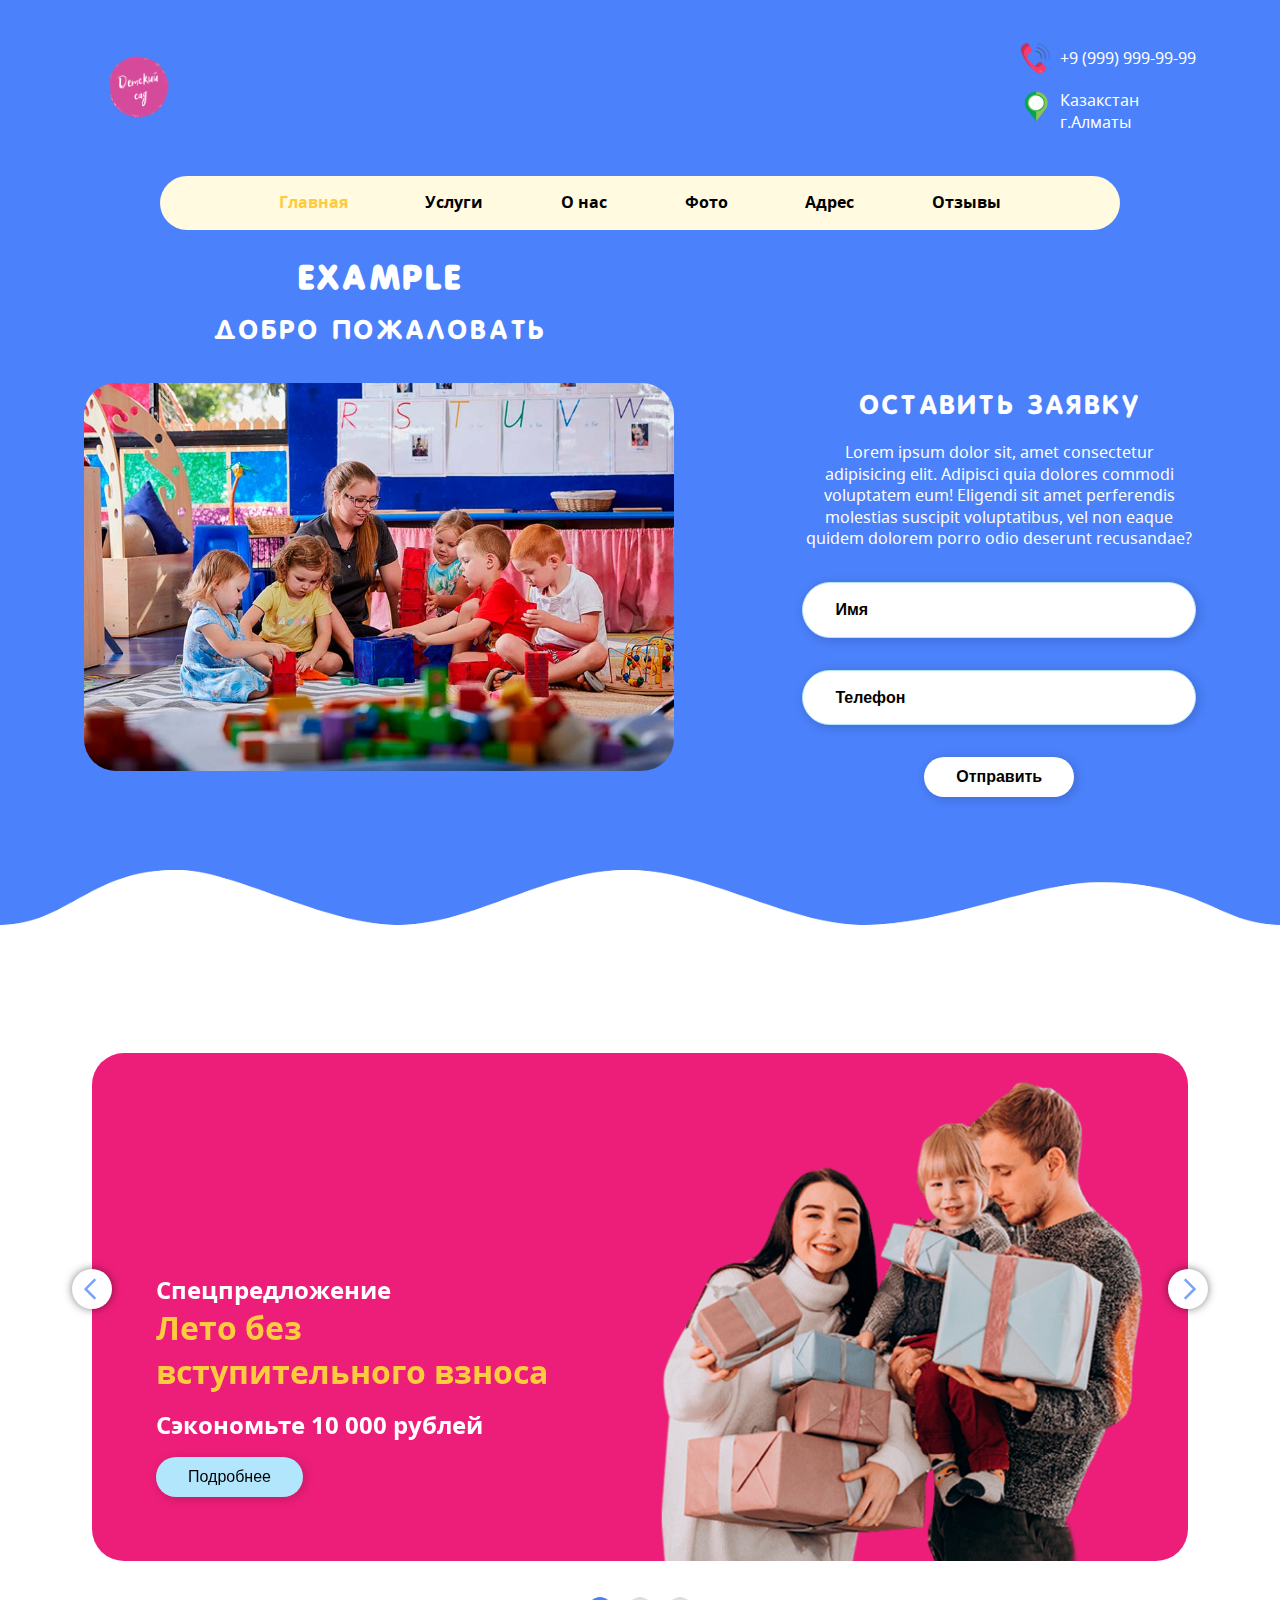
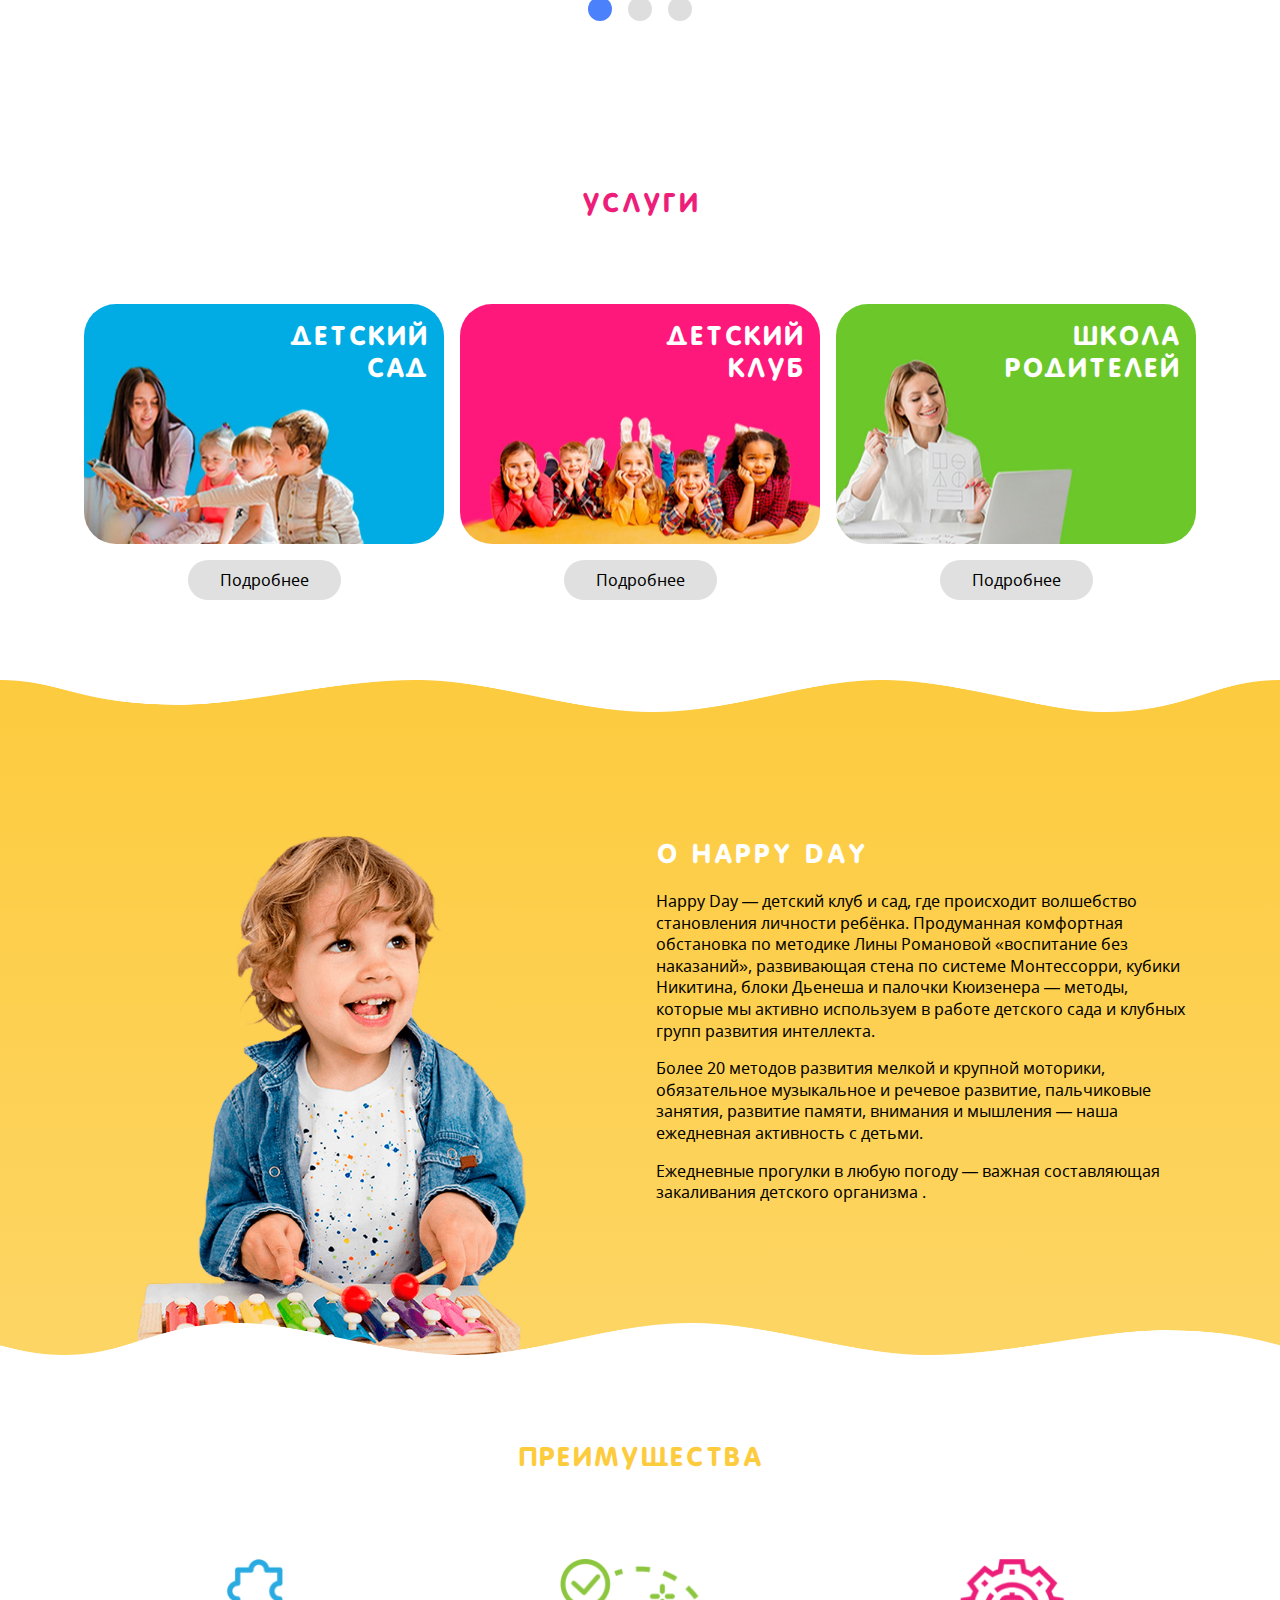
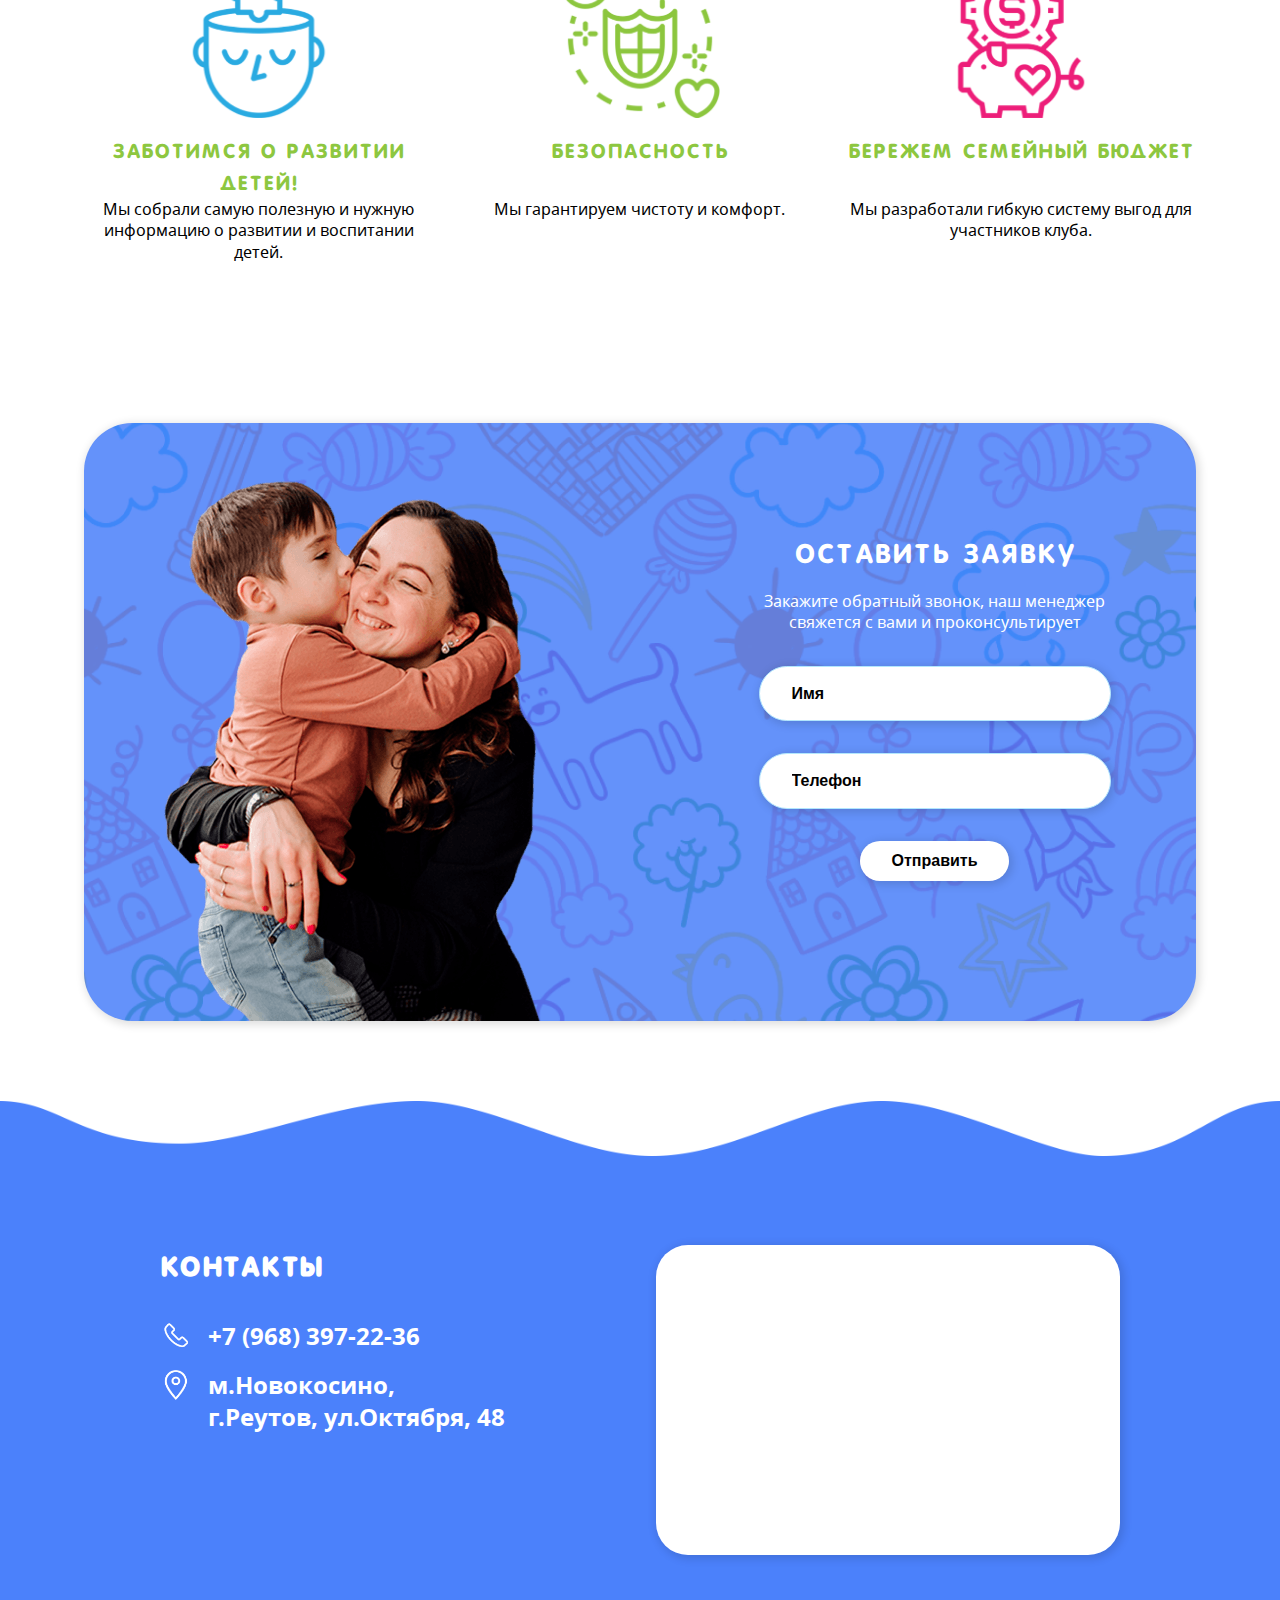
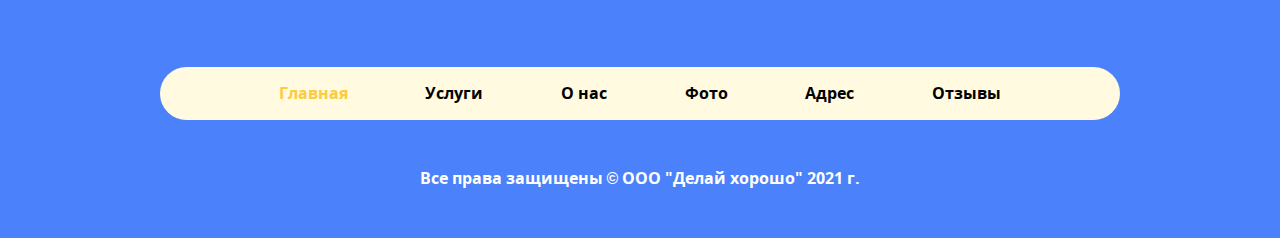
==== index.htm @ 751fcb7a "initial files for kindergarten" ====
﻿<!DOCTYPE html>
<html>

<head>
	<meta charset="UTF-8">
	<link rel="icon" href="favicon.png.html" type="x-image/icon">
	<link rel="shortcut icon" href="favicon.png.html" type="image/icon" sizes="32x32">

	<title>Главная — Happy Day</title>
	<meta name="description" content="Умный детский сад">
	<meta name="keywords"
		content="детский сад, частный сад, частный детский сад, детский сад реутово, детский сад новокосино, ясли, развивающие занятия">
	<meta name="viewport" content="width=device-width, initial-scale=1, maximum-scale=1">

	<meta property="og:title" content="Главная — Happy Day">
	<meta property="og:description" content="Умный детский сад">
	<!-- <meta property="og:image" content="https://detsadhappyday.ru"/> -->
	<meta property="og:type" content="website">
	<meta property="og:url" content="https://detsadhappyday.ru/">

	<!-- Подключение стилей и скриптов -->
	<link rel="preload" as="script" href="resources/js/jquery-3.2.1.min.js">
	<link rel="preload" as="script" href="resources/js/jquery.viewportchecker.js?ver=1.0.0">
	<link rel="preload" as="script" href="resources/js/jquery.maskedinput.min.js?ver=1.0.0">
	<link rel="preload" as="script" href="resources/js/slick.min.js?ver=1.0.0">
	<link rel="preload" as="script" href="resources/js/base.js?ver=1.0.0">
	<link rel="preload" href="resources/fonts/noto/notosans.woff2" as="font" type="font/woff2" crossorigin="">
	<link rel="preload" href="resources/fonts/noto/notosansitalic.woff2" as="font" type="font/woff2" crossorigin="">
	<link rel="preload" href="resources/fonts/noto/notosansbold.woff2" as="font" type="font/woff2" crossorigin="">
	<link rel="preload" href="resources/fonts/noto/notosansbolditalic.woff2" as="font" type="font/woff2" crossorigin="">
	<link rel="preload" href="resources/fonts/webfonts/fa-solid-900.woff2" as="font" type="font/woff2" crossorigin="">
	<link rel="preload" href="resources/fonts/webfonts/fa-brands-400.woff2" as="font" type="font/woff2" crossorigin="">
	<link rel="preload" href="resources/fonts/webfonts/fa-regular-400.woff2" as="font" type="font/woff2" crossorigin="">
	<link href="resources/css/all-defaults.min.css?ver=1.0.0" rel="stylesheet" type="text/css">
	<link href="templates/main/css/main.css?ver=1.0.0" rel="stylesheet" type="text/css">
	<link href="templates/main/css/media.css?ver=1.0.0" rel="stylesheet" type="text/css">
	<script type="text/javascript" src="resources/js/jquery-3.2.1.min.js"></script>
	<script type="text/javascript" src="resources/js/jquery.viewportchecker.js?ver=1.0.0"></script>
	<script type="text/javascript" src="resources/js/jquery.maskedinput.min.js?ver=1.0.0"></script>
	<script type="text/javascript" src="resources/js/slick.min.js?ver=1.0.0"></script>
	<script type="text/javascript" src="resources/js/base.js?ver=1.0.0"></script>
	<script type="text/javascript" src="templates/main/js/main.js?ver=1.0.0"></script>
	<script type="text/javascript" src="/engine/functions.php"></script>
	<!-- Core CSS file -->
	<link rel="stylesheet" href="plugins/photoswipe4/photoswipe.css?ver=1527858239">
	<!-- Skin CSS file -->
	<link rel="stylesheet" href="plugins/photoswipe4/default-skin/default-skin.css?ver=1527858239">

</head>

<body id="index" class="list">
	<header class="c-w">

		<section class="cover over-v">

			<div class="cover__box pos-r">
				<div class="cover__content">
					<div class="limit" style="padding: 0;">
						<div class="cover__grid">
							<div class="cover__nav d-g gaf-c gg-1 anim-in-down cover__padd">
								<div class="cover__logo">
									<a href="index.htm" class="logo h3 b">
										<img src="./templates/main/img/logo.png" alt="" width="110" height="110">
									</a>
								</div>
								<div class="cover__info maxw-17 gg-1">
									<div class="d-g gg-0" style="grid-template-columns: 2rem 1fr">
										<div>
											<a class="d-b" href="tel:">
												<div class="ratio-1-1"
													style="background-image: url(templates/main/img/phone.png);"></div>
											</a>
										</div>
										<div class="d-g ac-c">
											<a class="p f-0" href="tel:">+9 (999) 999-99-99</a>
										</div>
									</div>
									<div class="d-g gg-0 address" style="grid-template-columns: 2rem 1fr">
										<div>
											<div class="ratio-1-1"
												style="background-image: url(templates/main/img/map.png);"></div>
										</div>
										<div class="d-g ac-c">
											<p class="p f-0">Казакстан<br> г.Алматы</p>
										</div>
									</div>
								</div>
							</div>
							<div class="cover__nav- cover__padd">
								<div class="w-100p maxw-60 marg-a">
									<div class="menu_wrap padd bg-w bdr-2 w-100p">
										<div class="menu_toggle b"><i class="fa fa-bars" aria-hidden="true"></i> МЕНЮ
										</div>
										<div class="maxw-50 w-100p marg-a">
											<div class="menu_list">
												<ul class="menu list d-g gaf-c b">
													<li class="act">
														<a href="index.htm"
															class="nav__item c-4 nav__item_act ">Главная</a>
													</li>
													<li class="">
														<a href="#services" class="nav__item c-2  scrollto">Услуги</a>
													</li>
													<li class="">
														<a href="about.html" class="nav__item c-3  ">О нас</a>
													</li>
													<li class="">
														<a href="media.html" class="nav__item c-1  ">Фото</a>
													</li>
													<li class="">
														<a href="contacts.html" class="nav__item c-2  ">Адрес</a>
													</li>
													<li class="">
														<a href="reviews.html" class="nav__item c-3  ">Отзывы</a>
													</li>
												</ul>
											</div>
										</div>
									</div>
								</div>
							</div>
							<div class="cover__padd">
								<div class="cover__content_grid_index" style="margin: 0;">
									<div class="ta-c">
										<h1 class="cover__h1">Example</h1>
										<h2 class="c-w">Добро пожаловать</h2>
									</div>
								</div>
								<div class="cover__content">
									<div class="cover__content_grid_index">
										<div class="cover__img">
											<img src="templates/main/img/main.jpg" style="border-radius: 2rem;">
										</div>
										<div>
											<div class="maxw-30 marg-a">
												<div class="ta-c">
													<h2 class="c-w">ОСТАВИТЬ ЗАЯВКУ</h2>
													<p>Lorem ipsum dolor sit, amet consectetur adipisicing elit.
														Adipisci quia dolores commodi voluptatem eum! Eligendi sit amet
														perferendis molestias suscipit voluptatibus, vel non eaque
														quidem dolorem porro odio deserunt recusandae?</p>
												</div>
												<div>
													<form class="m-v-2 ajax d-g gg-2 ta-c" method="POST"
														data-method="callback">
														<div>
															<input type="text" class="bg-w w-100p bdr-2 shadow-1"
																style="font-weight: bold; border-color: rgb(var(--c-5));"
																name="Имя" placeholder="Имя" required="">
															<label></label>
														</div>
														<div>
															<input type="tel" class="bg-w w-100p bdr-2 shadow-1"
																style="font-weight: bold; border-color: rgb(var(--c-5));"
																name="Телефон" placeholder="Телефон" required="">
														</div>
														<div>
															<button type="submit"
																class="bg-w b bdr-2 shadow-1">Отправить</button>
														</div>
													</form>
												</div>
											</div>

										</div>
									</div>
								</div>
							</div>

						</div>
					</div>
				</div>
				<div class="pos-a w-100p" style="bottom: 0;left: 0;">
					<img src="templates/main/img/wave-bottom.png" style="position: absolute;bottom: 0;left:0;">
				</div>
			</div>

		</section>
	</header>
	<main>
		<!-- about -->
		<section id="promo" class="promo pos-r">
			<div class="limit">
				<div class="content">
					<div class="part">
						<div class="promo__slider">
							<div class="promo__item d-g gtc-2 gg-1 bdr-2">
								<div>
									<div class="h-100p d-g gg-1 ac-b padd-3">
										<div>
											<div class="b h3 c-w">Спецпредложение</div>
											<div class="h2 b c-4">Лето без вступительного взноса</div>
										</div>
										<div class="h3 b c-w">Сэкономьте 10 000 рублей</div>
										<div>
											<button class="open-popup bdr-2 bg-5 c-b shadow-1"
												data-popup="popup__promo_11">Подробнее</button>
										</div>
									</div>
								</div>
								<div class="media-880-h" style="padding-right: 2rem">
									<div class="h-100p d-g ac-b">
										<div class="ratio-1-1"
											style="background-image: url(resources/media/image/mid/d5e0c6651f096cf6fc7507f24a4a088f_1614960065_0.png);">
										</div>
									</div>
								</div>
							</div>
							<div class="promo__item d-g gtc-2 gg-1 bdr-2">
								<div>
									<div class="h-100p d-g gg-1 ac-b padd-3">
										<div>
											<div class="b h3 c-w">Спецпредложение</div>
											<div class="h2 b c-4">Первый день в подарок!</div>
										</div>
										<div class="h3 b c-w">Подробности акции узнавайте по телефону <a
												href="tel:+7 (968) 397-22-36">+7 (968) 397-22-36</a></div>
										<div>
											<button class="open-popup bdr-2 bg-5 c-b shadow-1"
												data-popup="popup__promo_12">Подробнее</button>
										</div>
									</div>
								</div>
								<div class="media-880-h" style="padding-right: 2rem">
									<div class="h-100p d-g ac-b">
										<div class="ratio-1-1"
											style="background-image: url(resources/media/image/mid/4442b6f340afa3ef08761bd73ee7e967_1614960067_0.png);">
										</div>
									</div>
								</div>
							</div>
							<div class="promo__item d-g gtc-2 gg-1 bdr-2">
								<div>
									<div class="h-100p d-g gg-1 ac-b padd-3">
										<div>
											<div class="b h3 c-w">Спецпредложение</div>
											<div class="h2 b c-4">Первый день адаптации</div>
										</div>
										<div class="h3 b c-w">с ребёнком психолог</div>
										<div>
											<button class="open-popup bdr-2 bg-5 c-b shadow-1"
												data-popup="popup__promo_13">Подробнее</button>
										</div>
									</div>
								</div>
								<div class="media-880-h" style="padding-right: 2rem">
									<div class="h-100p d-g ac-b">
										<div class="ratio-1-1"
											style="background-image: url(resources/media/image/mid/5495ccc2dbdfb65c42fd6eede5275eb4_1614960069_0.png);">
										</div>
									</div>
								</div>
							</div>
						</div>
					</div>
				</div>
			</div>
		</section>
		<div id="popup__promo_11" class="popup popup_promo window popup__close">
			<div class="wrap-m bg-b-80">
				<div class="marg">
					<div class="content-c">
						<div class="anim-in-down popup__noclose bg-w bdr-1 maxw-35 w-100p" style="max-width: 35rem;">
							<div class="exit popup__close"></div>
							<div class="wrap-m">
								<div class="padd-h-2">
									<div class="part-2">
										<div class="ta-c">
											<div class="">
												<p class="h3">Лето без вступительного взноса</p>
											</div>
										</div>
										<div class="marg-v ta-c">
											<div class="">Сэкономьте 10 000 рублей</div>
										</div>
										<div class="">
											<p>Подробности акции узнавайте по телефону&nbsp;<a
													href="tel:+7 (968) 397-22-36">+7 (968) 397-22-36</a></p>
										</div>
									</div>
								</div>
							</div>
						</div>
					</div>
				</div>
			</div>
		</div>
		<div id="popup__promo_12" class="popup popup_promo window popup__close">
			<div class="wrap-m bg-b-80">
				<div class="marg">
					<div class="content-c">
						<div class="anim-in-down popup__noclose bg-w bdr-1 maxw-35 w-100p" style="max-width: 35rem;">
							<div class="exit popup__close"></div>
							<div class="wrap-m">
								<div class="padd-h-2">
									<div class="part-2">
										<div class="ta-c">
											<div class="">
												<p class="h3">Первый день в подарок!</p>
											</div>
										</div>
										<div class="marg-v ta-c">
											<div class="">Подробности акции узнавайте по телефону <a
													href="tel:+7 (968) 397-22-36">+7 (968) 397-22-36</a></div>
										</div>
										<div class="">
										</div>
									</div>
								</div>
							</div>
						</div>
					</div>
				</div>
			</div>
		</div>
		<div id="popup__promo_13" class="popup popup_promo window popup__close">
			<div class="wrap-m bg-b-80">
				<div class="marg">
					<div class="content-c">
						<div class="anim-in-down popup__noclose bg-w bdr-1 maxw-35 w-100p" style="max-width: 35rem;">
							<div class="exit popup__close"></div>
							<div class="wrap-m">
								<div class="padd-h-2">
									<div class="part-2">
										<div class="ta-c">
											<div class="">
												<p class="h3">Первый день адаптации</p>
											</div>
										</div>
										<div class="marg-v ta-c">
											<div class="">с ребёнком психолог</div>
										</div>
										<div class="">
											<p>Подробности акции узнавайте по телефону&nbsp;<a
													href="tel:+7 (968) 397-22-36">+7 (968) 397-22-36</a></p>
										</div>
									</div>
								</div>
							</div>
						</div>
					</div>
				</div>
			</div>
		</div>

		<!-- about -->
		<section id="services" class="services">
			<div class="limit">
				<div class="part">
					<h2 class="ta-c c-2">Услуги</h2>
				</div>
				<div class="part">
					<div class="d-g gtc-3 gg-1">
						<div class="services__item">
							<a href="services/kindergarten.html" class="d-b ratio-3-2 bdr-2"
								style="background-image: url(templates/main/img/services-kindergarten.jpg);">
								<div>
									<div class="services__title">Детский сад</div>
								</div>
							</a>
							<div class="ta-c">
								<a href="services/kindergarten.html" class="btn bg-g bdr-2">Подробнее</a>
							</div>
						</div>
						<div class="services__item">
							<a href="services/kinderclub.html" class="d-b ratio-3-2 bdr-2"
								style="background-image: url(templates/main/img/services-kinderclub.jpg);">
								<div>
									<div class="services__title">Детский клуб</div>
								</div>
							</a>
							<div class="ta-c">
								<a href="services/kinderclub.html" class="btn bg-g bdr-2">Подробнее</a>
							</div>
						</div>
						<div class="services__item">
							<a href="services/parentschool.html" class="d-b ratio-3-2 bdr-2"
								style="background-image: url(templates/main/img/services-parentschool.jpg);">
								<div>
									<div class="services__title">Школа родителей</div>
								</div>
							</a>
							<div class="ta-c">
								<a href="services/parentschool.html" class="btn bg-g bdr-2">Подробнее</a>
							</div>
						</div>
					</div>
				</div>
			</div>
		</section>
		<!-- products -->
		<div class="bg-4">
			<div class="bg-lg-w-20-0">
				<div class="vawes__frame">
					<section id="wave-about">
						<div class="limit">
							<div class="d-g gtc-2 gg-2">
								<div class="d-g ac-c bgz-cnt media-800-h"
									style="background-image: url(templates/main/img/wave-about.png); background-position: bottom;">
									<div class="ratio-4-5"></div>
								</div>
								<div class="d-g ac-c c-b">
									<div class="part">
										<h2 class="c-w">о Happy Day</h2>
										<p>Happy Day — детский клуб и сад, где происходит волшебство становления
											личности ребёнка.
											Продуманная комфортная обстановка по методике
											Лины Романовой «воспитание без наказаний»,
											развивающая стена по системе Монтессорри,
											кубики Никитина, блоки Дьенеша и палочки Кюизенера —
											методы, которые мы активно используем в работе детского
											сада и клубных групп развития интеллекта.</p>


										<p>Более 20 методов развития мелкой и крупной моторики,
											обязательное музыкальное и речевое развитие,
											пальчиковые занятия, развитие памяти, внимания
											и мышления — наша ежедневная активность с детьми.</p>


										<p>Ежедневные прогулки в любую погоду — важная составляющая
											закаливания детского организма .</p>
									</div>

								</div>
							</div>
						</div>
					</section>
				</div>
			</div>
		</div>
		<!-- target -->
		<section class="adventages">
			<div class="limit">
				<div class="part">
					<h2 class="ta-c c-4">Преимущества</h2>
				</div>
				<div class="part">
					<div class="d-g gtc-3 gg-2">

						<div class="adventages__item  ta-c">
							<div>
								<div class="adventages__image" style="max-width: 10rem;margin: 0 auto;">
									<div class="ratio-1-1"
										style="background-image: url(templates/main/img/adventage-1.png);background-size: contain;">
									</div>
								</div>
							</div>

							<div class="adventage__title c-3">
								<h3>ЗАБОТИМСЯ О РАЗВИТИИ ДЕТЕЙ!</h3>
							</div>
							<div class="adventage__text">
								<p>Мы собрали самую полезную и нужную информацию о развитии и воспитании детей.</p>
							</div>
						</div>

						<div class="adventages__item  ta-c">
							<div>
								<div class="adventages__image" style="max-width: 10rem;margin: 0 auto;">
									<div class="ratio-1-1"
										style="background-image: url(templates/main/img/adventage-2.png);background-size: contain;">
									</div>
								</div>
							</div>

							<div class="adventage__title c-3">
								<h3>БЕЗОПАСНОСТЬ</h3>
							</div>
							<div class="adventage__text">
								<p>Мы гарантируем чистоту и комфорт.</p>
							</div>
						</div>


						<div class="adventages__item  ta-c">
							<div>
								<div class="adventages__image" style="max-width: 10rem;margin: 0 auto;">
									<div class="ratio-1-1"
										style="background-image: url(templates/main/img/adventage-3.png);background-size: contain;">
									</div>
								</div>
							</div>

							<div class="adventage__title c-3">
								<h3>БЕРЕЖЕМ СЕМЕЙНЫЙ БЮДЖЕТ</h3>
							</div>
							<div class="adventage__text">
								<p>Мы разработали гибкую систему выгод для участников клуба.</p>
							</div>
						</div>

					</div>
				</div>

			</div>
		</section>
	</main>


	<footer>
		<section id="callback" class="callback">
			<div class="over-h">
				<div class="limit">
					<div class="content">
						<div class="part">
							<div class="over-h bg-1 bdr-3 shadow-1"
								style="background-image: url(templates/main/img/pattern.png);background-size:cover;">
								<div class="d-g gaf-c gg-1">
									<div class="media-800-h">
										<picture class="h-100p d-g ac-b">
											<source srcset="templates/main/img/callback.png" type="">
											<img src="">
										</picture>
									</div>
									<div class="d-g ac-c maxw-30 marg-a padd-3">
										<div>
											<div class="ta-c">
												<h2 class="c-w">ОСТАВИТЬ ЗАЯВКУ</h2>
												<p>Закажите обратный звонок, наш менеджер свяжется с вами и
													проконсультирует</p>
											</div>
											<div>
												<form class="m-v-2 ajax d-g gg-2 ta-c" method="POST"
													data-method="callback">
													<div>
														<input type="text" class="bg-w w-100p bdr-2 shadow-1"
															style="font-weight: bold; border-color: rgb(var(--c-5));"
															name="Имя" placeholder="Имя" required="">
														<label></label>
													</div>
													<div>
														<input type="tel" class="bg-w w-100p bdr-2 shadow-1"
															style="font-weight: bold; border-color: rgb(var(--c-5));"
															name="Телефон" placeholder="Телефон" required="">
													</div>
													<div>
														<button type="submit"
															class="bg-w b bdr-2 shadow-1">Отправить</button>
													</div>
												</form>
											</div>
										</div>
									</div>
								</div>
							</div>
						</div>
					</div>
				</div>
			</div>
		</section>
		<section id="contacts" class="contacts pos-r bg-1"
			style="background-image: url(templates/main/img/wave-top.png);background-size: contain;background-position-y: top;background-repeat: no-repeat;">
			<div class="over-h">
				<div class="limit">
					<div class="content">
						<div class=" d-g gg-2">
							<div class="contacts__part">
								<div class="maxw-60 marg-a d-g gtc-2 gg-2">
									<div>
										<h2 class="b">Контакты</h2>
										<div class="d-g gg-1 p p-t-1 b">
											<div class="d-g gg-1" style="grid-template-columns: 2rem 1fr;">
												<div>
													<div class="ratio-1-1"
														style="background-image: url(templates/main/img/phone-w.png);">
													</div>
												</div>
												<div>
													<p class="h3"><a href="tel:+7 (968) 397-22-36">+7 (968)
															397-22-36</a></p>
												</div>
											</div>
											<div class="d-g gg-1" style="grid-template-columns: 2rem 1fr;">
												<div>
													<div class="ratio-1-1"
														style="background-image: url(templates/main/img/geo-w.png);">
													</div>
												</div>
												<div>
													<p class="h3">м.Новокосино,<br> г.Реутов, ул.Октября, 48</p>
												</div>
											</div>
										</div>
									</div>
									<div>
										<div class="bdr-2 shadow-1 over-h">
											<div class="ratio-3-2 bg-w">
												<!--<iframe src="https://yandex.ru/map-widget/v1/?um=constructor%3Aa7225beb250b11b83b0a92e9fb876d0a076f810d984e13e79abfc657a6fee23e&source=constructor" width="100%" height="100%" frameborder="0"></iframe>-->
												<iframe
													src="map-widget/v1/index.htm?um=constructor%3A3dfb2cca3ecdb54cab9951816c8d3b64de987366f8e21e88ea3cb47ba1ce712d&amp;source=constructor"
													width="100%" height="100%" frameborder="0"></iframe>
											</div>
										</div>
									</div>
								</div>
							</div>
							<div class="w-100p maxw-60 marg-a media-720-h">
								<div class="menu_wrap padd bg-w bdr-2 w-100p">
									<div class="menu_toggle b"><i class="fa fa-bars" aria-hidden="true"></i> МЕНЮ</div>
									<div class="maxw-50 w-100p marg-a">
										<div class="menu_list">
											<ul class="menu list d-g gaf-c b">
												<li class="act">
													<a href="index.htm" class="nav__item c-4 nav__item_act ">Главная</a>
												</li>
												<li class="">
													<a href="#services" class="nav__item c-2  scrollto">Услуги</a>
												</li>
												<li class="">
													<a href="about.html" class="nav__item c-3  ">О нас</a>
												</li>
												<li class="">
													<a href="media.html" class="nav__item c-1  ">Фото</a>
												</li>
												<li class="">
													<a href="contacts.html" class="nav__item c-2  ">Адрес</a>
												</li>
												<li class="">
													<a href="reviews.html" class="nav__item c-3  ">Отзывы</a>
												</li>
											</ul>
										</div>
									</div>
								</div>
							</div>
						</div>
						<div class="part-2">
							<div class="ta-c b">
								<div>
									<div class="h4"> Все права защищены © ООО "Делай хорошо" 2021 г.</div>
								</div>
							</div>
						</div>
					</div>
				</div>
			</div>
		</section>
		<div class="mobile menu close">
			<div class="panel">
				<div class="padd-2 h-100p d-g gg-1" style="grid-template-rows: 2em 1fr auto;">
					<div class="grid a-cnt-c">
						<div class="ta-r">
							<div class="d-ib close pointer"></div>
						</div>
					</div>
					<div class=" ta-c">
						<ul class="d-g gg-1 c-b">
							<li class="act">
								<a class="d-b scrollto menu-item" href="#">
									<p>Главная</p>
								</a>
							</li>
							<li class="">
								<a class="d-b scrollto menu-item" href="##services">
									<p>Услуги</p>
								</a>
							</li>
							<li class="">
								<a class="d-b scrollto menu-item" href="#about">
									<p>О нас</p>
								</a>
							</li>
							<li class="">
								<a class="d-b scrollto menu-item" href="#media">
									<p>Фото</p>
								</a>
							</li>
							<li class="">
								<a class="d-b scrollto menu-item" href="#contacts">
									<p>Адрес</p>
								</a>
							</li>
							<li class="">
								<a class="d-b scrollto menu-item" href="#reviews">
									<p>Отзывы</p>
								</a>
							</li>
						</ul>
					</div>
					<div class="ta-c padd-v padd-h-2">
						<button data-popup="callback" class=" open-popup br-0 h3 menu-item">Обратная связь</button>
					</div>
				</div>
			</div>
		</div>
		<div class="mobile menu close">
			<div class="panel">
				<div class="padd-2 h-100p grid gap-2" style="grid-template-rows:5em auto /*auto*/;">
					<div class="grid a-cnt-c">
						<div class="ta-r">
							<div class="d-ib close pointer"></div>
						</div>
					</div>
					<div class="marg-v-2-">
						<ul class="c-b">
							<li class="act">
								<a href="#" class="h3 nav__item_act  scrollto">Главная</a>
							</li>
							<li class="">
								<a href="##services" class="h3   scrollto">Услуги</a>
							</li>
							<li class="">
								<a href="#about" class="h3   scrollto">О нас</a>
							</li>
							<li class="">
								<a href="#media" class="h3   scrollto">Фото</a>
							</li>
							<li class="">
								<a href="#contacts" class="h3   scrollto">Адрес</a>
							</li>
							<li class="">
								<a href="#reviews" class="h3   scrollto">Отзывы</a>
							</li>
						</ul>
					</div>
				</div>
			</div>
		</div>
	</footer>
	<section id="callback" class="popup window popup__close">
		<div class="wrap-m bg-b-80">
			<div class="marg">
				<div class="content-c">
					<div class="anim-in-up popup__noclose bg-w bdr-1" style="max-width: 35rem;">
						<div class="exit popup__close"></div>
						<div class="wrap-m">
							<div class="part-2">

								<div class="part-2 ta-c">
									<div class="padd-h-2">
										<p class="h3">Заказать звонок</p>
										<div class="c-g padd-0">Заполните форму и мы свяжемся с Вами в кратчайшие сроки
										</div>
									</div>
								</div>

								<form method="post" class="ajax ta-l part-2 padd-h-2 d-g gg-1" data-method="callback">
									<div class="" style="margin-bottom: 0">
										<input class="p w-100p" type="text" name="Имя" placeholder="Имя *" required="">
										<label for="Имя">Поле заполнено некорректно</label>
									</div>
									<div class="">
										<input class="p w-100p error" type="tel" name="Телефон" placeholder="Телефон *"
											required="">
										<label for="Телефон">Поле заполнено некорректно</label>
									</div>
									<div class="">
										<button class="p w-100p button stylized" type="submit"
											style="width: 100%">Отправить</button>
									</div>
									<div class="c-g ta-c">
										Нажимая кнопку "Отправить", вы соглашаетесь на обработку персональных данных
									</div>
								</form>
							</div>
						</div>
					</div>
				</div>
			</div>
		</div>
	</section>
	<section id="complete" class="popup popup__close">
		<div class="wrap-m bg-b-50">
			<div class="content-c">
				<div class="popup__noclose bg-w complete-card" style="max-width: 30rem;">
					<div class="box-content">
						<div class="exit exit-b popup__close"></div>
						<div class="wrap-m">
							<div class="d-g padd-2">
								<div class="">
									<h2>Заявка принята!</h2>
									<div class="part-2 ta-c">
										В ближайшее время наш специалист её обработает
									</div>
								</div>
								<div class="button bg-1 popup__close">Вернуться на сайт</div>
							</div>
						</div>
					</div>
				</div>
			</div>
		</div>
	</section>
	<section id="policy" class="popup window close bg-b-65 over-y-a">
		<!--<div class="padd-v" style="height: calc( 100% - 2em );">-->
		<div class="h-100p">
			<div class="limit h-100p">
				<div class="">
					<div>
						<div class="box-content noclose over-h ta-l bg-w marg-v shadow-1 radius-0"
							style="border-style: solid; border-width: 1px; border-color: rgba(127,127,127,1);">
							<div class="exit-w popup__close"></div>
							<div class="bg-1 c-w over-h">
								<div class="part-2">
									<h3 class="ta-c b t-sh upper">Положение о политике конфиденциальности</h3>
								</div>
							</div>
							<div class="part-2 padd-h marg-h-a" style="max-width: 60em;">
								<h2>I. Общие положения</h2>
								<p>Настоящее Положение о политике конфиденциальности (далее — Положение) является
									официальным документом ООО ТЕСТ, расположенного по адресу: - (далее — «Оператор»),
									и определяет порядок обработки и защиты информации о физических лицах (далее —
									«Пользователи»), пользующихся сервисами, информацией, услугами, программами (в т.ч.
									программами лояльности) и продуктами сайта с доменным именем <a
										href="https://mngr.dxda.ru">https://mngr.dxda.ru</a> (далее — Сайт).
								</p>
								<p>Целью данной Политики конфиденциальности является обеспечение защиты прав и свобод
									человека и гражданина при обработке его персональных данных, в том числе защиты прав
									на неприкосновенность частной жизни, личную и семейную тайну,
									от несанкционированного доступа и разглашения.
								</p>
								<p>Положение определяет, как Оператор осуществляет обработку персональных данных — любые
									действия (операции) или совокупность действий (операций), совершаемых
									с использованием средств автоматизации или без использования таких средств
									с персональными данными, включая сбор, запись, систематизацию, накопление, хранение,
									уточнение (обновление, изменение), извлечение, использование, передачу
									(распространение, предоставление, доступ), обезличивание, блокирование, удаление,
									уничтожение персональных данных.
								</p>
								<p>Положение, в том числе, распространяется на обработку персональных данных
									Потребителей, осуществляемую Оператором в качестве агента, действующего по поручению
									и в интересах ООО ТЕСТ (ИНН 9718123559)
								</p>
								<p>Отношения, связанные с обработкой персональных данных и информации о пользователях
									Сайта, регулируются настоящим Положением, иными официальными документами Оператора
									и действующим законодательством РФ.
								</p>
								<p>Обработка персональных данных осуществляется нами на законной и справедливой основе,
									действуя разумно и добросовестно и на основе принципов:
								</p>
								<p>— законности целей и способов обработки персональных данных;
								</p>
								<p>— добросовестности;
								</p>
								<p>— соответствия целей обработки персональных данных целям, заранее определенным
									и заявленным при сборе персональных данных, а также полномочиям Оператора;
								</p>
								<p>— соответствия объема и характера обрабатываемых персональных данных, способов
									обработки персональных данных целям обработки персональных данных.
								</p>
								<p>Настоящее Положение регулирует любой вид обработки персональных данных и информации
									личного характера (любой информации, позволяющей установить личность, и любой иной
									информации, связанной с этим) о физических лицах, которые являются потребителями или
									потенциальными потребителями продукции или услуг Оператора.
								</p>
								<p>Настоящая Политика распространяется на обработку личных, персональных данных,
									собранных любыми средствами, как активными, так и пассивными, как через Интернет,
									так и без его использования, от лиц, находящихся в любой точке мира.
								</p>
								<h2>II. Обработка персональных данных</h2>
								<p>Целью обработки персональных данных является выполнения обязательств Оператора перед
									Пользователями в отношении использования Сайта и его сервисов.
								</p>
								<p>Обработка персональных данных пользователей осуществляется с согласия субъекта
									персональных данных на обработку его персональных данных.
								</p>
								<p>Под персональными данными понимается любая информация, относящаяся к прямо или
									косвенно определенному или определяемому физическому лицу (субъекту персональных
									данных) и которая может быть использована для идентификации определенного лица либо
									связи с ним.
								</p>
								<p>Мы можем запросить у Вас персональные данные в любой момент, когда Вы связываетесь
									с Оператором. Оператор может использовать такие данные в соответствии с настоящим
									Положением. Он также может совмещать такую информацию с иной информацией для целей
									предоставления и улучшения своих продуктов, услуг, информационного наполнения
									(контента) и коммуникаций.
								</p>
								<p>Ниже приведены некоторые примеры типов персональных данных, которые Оператор может
									обрабатывать.
								</p>
								<p><b>КАКИЕ ПЕРСОНАЛЬНЫЕ ДАННЫЕ МЫ ОБРАБАТЫВАЕМ</b>
								</p>
								<p>Мы можем обрабатывать различные данные/информацию, включая:
								</p>
								<p>— имя и фамилию,
								</p>
								<p>— дату рождения;
								</p>
								<p>— пол, семейное положение;
								</p>
								<p>— почтовый адрес;
								</p>
								<p>— номер телефона;
								</p>
								<p>— адрес электронной почты;
								</p>
								<p>— информацию об избранных контактах.
								</p>
								<p>Персональные данные могут также включать в себя дополнительно предоставляемые
									Пользователями по запросу Оператора в целях исполнения Оператором обязательств перед
									Пользователями, вытекающих из договора на оказание услуг. Оператор вправе,
									в частности, запросить у Пользователя копию документа, удостоверяющего личность,
									либо иного документа, содержащего имя, фамилию, фотографию Пользователя, а также
									иные дополнительные данные, которые, по усмотрению Оператора, будут являться
									необходимыми и достаточными для идентификации такого Пользователя и позволят
									исключить злоупотребления и нарушения прав третьих лиц.
								</p>
								<p>Когда Вы привлекаете к нашим мероприятиям и активностям других лиц или приглашаете
									их к коммуникациям с нами, Оператор может собирать предоставляемые Вами персональные
									данных об этих лицах, такую как: имя, фамилия, дата рождения, почтовый адрес, адрес
									электронной почты и номер телефона, и только в том случае, если вы являетесь
									законным представителем такого лица, действуете по доверенности от его имени, либо
									такое лицо предварительно дало нам своё согласие на обработку персональных данных.
									В противном случае, такое лицо должно обратиться к Оператору самостоятельно.
								</p>
								<p>При обработке персональных данных нами обеспечивается точность персональных данных,
									их достаточность, а в необходимых случаях и актуальность по отношению к целям
									обработки персональных данных.
								</p>
								<p><b>КАК МЫ ОБРАБАТЫВАЕМ ВАШУ ПЕРСОНАЛЬНУЮ ИНФОРМАЦИЮ</b>
								</p>
								<p>Персональные данные Пользователей хранятся исключительно на электронных носителях
									и обрабатываются с использованием автоматизированных систем, за исключением случаев,
									когда неавтоматизированная обработка персональных данных необходима в связи
									с исполнением требований законодательства.
								</p>
								<p>Обрабатываемые нами персональные данные позволяют направлять Вам уведомления о новых
									продуктах, специальных предложениях и различных событиях. Они также помогает нам
									улучшать наши услуги, контент и коммуникации. Если Вы не желаете быть включенным
									в наш список рассылки, Вы можете в любое время отказаться от рассылки путём
									информирования нас по указанным контактам для обратной связи, а также внесения
									изменений в настройках вашего профиля на сайте.
								</p>
								<p>Время от времени мы можем использовать Ваши персональные данные для отправки важных
									уведомлений, содержащих информацию об изменениях наших положений, условий и политик,
									а также подтверждающих размещенные Вами заказы и совершенные покупки. Поскольку
									такая информация важна для Ваших взаимоотношений с Оператором и обработка
									персональных данных осуществляется в связи с заключённым с Потребителем договором,
									Вы не можете отказаться от получения таких сообщений.
								</p>
								<p>Мы также можем использовать персональную информацию для внутренних целей, таких как:
									проведение аудита, анализ данных и различных исследований в целях улучшения
									продуктов и услуг Компании, а также взаимодействие с Потребителем.
								</p>
								<p>Если Вы принимаете участие в розыгрыше призов, конкурсе или подобном стимулирующем
									мероприятии, мы сохраняем за собой право обрабатывать предоставляемые Вами
									персональные данные для управления такими программами в течение срока действия
									заключенного с Потребителем договора.
								</p>
								<p><b>СБОР И ИСПОЛЬЗОВАНИЕ ИНФОРМАЦИИ, НЕ ЯВЛЯЮЩЕЙСЯ ПЕРСОНАЛЬНОЙ</b>
								</p>
								<p>Мы также собираем данные, не являющиеся персональными − данные, не позволяющие прямо
									ассоциировать их с каким-либо определённым лицом. Мы можем собирать, использовать,
									передавать и раскрывать информацию, не являющуюся персональной, для любых целей.
									Ниже приведены примеры информации, не являющейся персональной, которую мы собираем,
									и как мы можем её использовать:
								</p>
								<p>Мы можем собирать данные, такие как: сведения о роде занятий, языке, почтовом
									индексе, уникальном идентификаторе устройства, местоположении и временной зоне,
									в которой используется тот или иной продукт, без привязки таких данных к конкретному
									лицу для того, чтобы лучше понимать поведение потребителей и улучшать наши продукты,
									услуги и коммуникации.
								</p>
								<p>Мы можем также собирать данные/информацию о том, чем интересуется обезличенный
									пользователь на нашем веб-сайте при использовании других наших продуктов и сервисов.
									Такие данные/информация собирается и используется для того, чтобы помочь нам
									предоставлять более полезную информацию нашим покупателям и для понимания того,
									какие элементы нашего сайта, продуктов и услуг наиболее интересны. Для целей
									настоящего Положения такие данные рассматриваются как данные/информация,
									не являющиеся персональными.
								</p>
								<p>Если мы совмещаем информацию, не являющуюся персональной, с персональной информацией,
									такая совокупная информация будет рассматриваться как персональная информация, пока
									такая информация будет являться совмещённой.
								</p>
								<p>Персональные данные Пользователей не передаются каким-либо третьим лицам,
									за исключением случаев, прямо предусмотренных законом, настоящим Положением или
									договором с Пользователем.
								</p>
								<p>Обработка персональных данных Пользователя осуществляется без ограничения срока,
									любым законным способом, в том числе в информационных системах персональных данных
									с использованием средств автоматизации или без использования таких средств, если
									иное не установлено законом.
								</p>
								<p>Пользователь соглашается с тем, что Оператор вправе передавать персональные данные
									третьим лицам, в частности, курьерским службам, организациям почтовой связи,
									операторам электросвязи и т.д., исключительно для целей, указанных в настоящем
									Положении.
								</p>
								<p>При указании Пользователя или при наличии согласия Пользователя возможна передача
									персональных данных Пользователя третьим лицам-контрагентам Оператора с условием
									принятия такими контрагентами обязательств по обеспечению конфиденциальности
									полученной информации, в частности, при использовании приложений.
								</p>
								<p>Приложения, используемые Пользователями на Сайте, размещаются и поддерживаются
									третьими лицами (разработчиками), которые действуют независимо от Оператора
									и не выступают от имени или по поручению Оператора. Пользователи обязаны
									самостоятельно ознакомиться с правилами оказания услуг и политикой защиты
									персональных данных таких третьих лиц (разработчиков) до начала использования
									соответствующих приложений.
								</p>
								<p>Персональные данные Пользователя могут быть переданы по запросам уполномоченных
									органов государственной власти РФ только по основаниям и в порядке, установленным
									законодательством РФ.
								</p>
								<p>Оператор осуществляет блокирование персональных данных, относящихся
									к соответствующему Пользователю, с момента обращения или запроса Пользователя или
									его законного представителя либо уполномоченного органа по защите прав субъектов
									персональных данных на период проверки, в случае выявления недостоверных
									персональных данных или неправомерных действий.
								</p>
								<p>Персональные данные пользователя уничтожаются при:
								</p>
								<p>— самостоятельном удалении Пользователем данных со своей персональной страницы
									с использованием функциональной возможности «удалить аккаунт», доступной
									Пользователю при помощи настроек профиля;
								</p>
								<p>— удалении Оператором информации, размещаемой Пользователем, а также персональной
									страницы Пользователя в случаях, установленных заключенным с ним договором;
								</p>
								<p>— при отзыве субъектом персональных данных согласия на обработку персональных данных.
								</p>
								<h2>III. Защита персональных данных</h2>
								<p>Оператор предпринимает меры предосторожности — включая правовые, организационные,
									административные, технические и физические — для обеспечения защиты Ваших
									персональных данных в соответствии со ст. 19 Федерального закона от 27.07.2006 N
									152-ФЗ «О персональных данных» в целях обеспечения защиты персональных данных
									Пользователя от неправомерного или случайного доступа к ним, уничтожения, изменения,
									блокирования, копирования, распространения, а также от иных неправомерных действий
									третьих лиц.
								</p>
								<p>Когда Вы используете некоторые продукты, услуги или приложения Оператора или
									размещаете записи на форумах, в чатах или социальных сетях, предоставляемые Вами
									персональные данные видны другим пользователям и могут быть прочитаны, собраны или
									использованы ими. Вы несёте ответственность за персональные данные, которые Вы
									предпочитаете предоставлять, в таких случаях самостоятельно. Например, если Вы
									указываете своё имя и адрес электронной почты в записи на форуме, такая информация
									является публичной. Пожалуйста, соблюдайте меры предосторожности при использовании
									таких функций.
								</p>
								<p><b>ЦЕЛОСТНОСТЬ И СОХРАНЕНИЕ ПЕРСОНАЛЬНОЙ ИНФОРМАЦИИ</b>
								</p>
								<p>Взаимодействуя с Оператором, Вы можете легко поддерживать свои персональные данные
									и информацию в актуальном состоянии. Мы будем хранить Ваши персональные данные
									и информацию в течение срока, необходимого для выполнения целей, описываемых
									в настоящем Положении, за исключением случаев, когда более длительный период
									хранения данных и информации необходим в соответствии с законодательством либо
									разрешён им.
								</p>
								<p>Мы не собираем персональные данные о несовершеннолетних без прямого согласие
									на то их законных представителей. Если нам станет известно о том, что мы получили
									персональные данные о несовершеннолетнем без такого согласия, мы предпримем меры для
									удаления такой информации в максимально короткий срок.
								</p>
								<p>Мы настоятельно рекомендуем родителям и иным лицам, под чьим присмотром находятся
									несовершеннолетние (усыновители или попечители), контролировать использование
									несовершеннолетними веб-сайтов.
								</p>
								<p><b>СТОРОННИЕ САЙТЫ И УСЛУГИ</b>
								</p>
								<p>Веб-сайты, продукты, приложения и услуги Оператора могут содержать ссылки
									на веб-сайты, продукты и услуги третьих лиц. Наши продукты и услуги могут также
									использовать или предлагать продукты или услуги третьих лиц. Персональные данные
									и информация, собираемая третьими лицами, которые могут включать такие сведения, как
									данные местоположения или контактная информация, регулируется правилами соблюдения
									конфиденциальности таких третьих лиц. Мы призываем Вас изучать правила соблюдения
									конфиденциальности таких третьих лиц.
								</p>
								<p>Оператор не несет ответственности за действия третьих лиц, получивших в результате
									использования Интернета или Услуг Сайта доступ к информации о Пользователе
									и за последствия использования данных и информации, которые, в силу природы Сайта,
									доступны любому пользователю сети Интернет.
								</p>
								<p><b>СОБЛЮДЕНИЕ ВАШЕЙ КОНФИДЕНЦИАЛЬНОСТИ ОПЕРАТОРОМ</b>

									<p>Для того чтобы убедиться, что Ваши персональные данные находятся в безопасности,
										мы доводим нормы соблюдения конфиденциальности и безопасности до работников
										Оператора и строго следим за исполнением ими мер конфиденциальности.
									</p>
									<p><b>ВОПРОСЫ ОТНОСИТЕЛЬНО КОНФИДЕНЦИАЛЬНОСТИ</b>
									</p>
									<p>Если у вас возникнут вопросы в отношении настоящего Положения или обработки
										данных Оператором, Вы можете связаться с нами с помощью электронной почты -
									</p>
									<h2>IV. Обращения Пользователей</h2>
									<p>К настоящему Положению и отношениям между Пользователем и Оператором применяется
										действующее законодательство РФ.
									</p>
									<p>Пользователи вправе направлять Оператору свои запросы, в том числе запросы
										относительно использования их персональных данных, направления отзыва согласия
										на обработку персональных данных в письменной форме по адресу, указанному
										разделе Общие положения настоящего положения, или в форме электронного
										документа, подписанного квалифицированной электронной подписью в соответствии
										с законодательством РФ, и отправленного по средствам формы обратной связи.
									</p>
									<p>Запрос, направляемый Пользователем, должен содержать:
									</p>
									<p>— сведения, подтверждающие участие пользователя в отношениях с Оператором
										(в частности, порядковый номер id пользователя или короткое (поддоменное) имя,
										заменяющее порядковый номер id);
									</p>
									<p>— подпись Пользователя или его представителя;
									</p>
									<p>— адрес электронной почты;
									</p>
									<p>— контактный телефон.
									</p>
									<p>Оператор обязуется рассмотреть и направить ответ на поступивший запрос
										Пользователя в течение 30 дней с момента поступления обращения.
									</p>
									<p><b>ДРУГОЕ</b>
									</p>
									<p>Во всем остальном, что не отражено напрямую в Положении, Оператор руководствуется
										нормами и положениями Федерального закона от 27.07.2006 N 152-ФЗ «О персональных
										данных».
									</p>
									<p>Посетитель сайта Оператора, предоставляющий свои персональные данные
										и информацию, тем самым соглашается с настоящим Положениям, о чём проставляет
										свою подтверждающую отметку при отправлении Оператору своих персональных данных.
									</p>
									<p>Компания оставляет за собой право вносить любые законные изменения в Положение
										в любое время по своему усмотрению с целью дальнейшего совершенствования системы
										защиты от несанкционированного доступа к сообщаемым Пользователями персональным
										данным без согласия Пользователя. Когда мы вносим существенные изменения
										в Положение, на нашем сайте размещается соответствующее уведомление вместе
										с обновлённой версией Положения.
									</p>
									<p>Оплата банковскими картами осуществляется через АО «Банк Русский Стандарт».</p>
									<p><img src="resources/icon/logo-bank.png" style="width:340px;" title=""></p>

									<p>К оплате принимаются карты VISA, MasterCard, МИР.</p>

									<p>&nbsp;</p>
									<!-- <p><img alt="" src="/resources/icon/Visa/_Visa.png" style="height:90px; margin:5px; width:237px" /><img alt="" src="/resources/icon/MasterCard/Mastercard-logo.png" style="height:90px; margin:5px; width:116px" /><img alt="" src="/resources/icon/MIR/logo_mir.jpg" style="height:90px; margin:5px; width:314px" /></p>
								<p> -->
									<p>
										<img src="resources/icon/horizontalLogos.png" style="height:40px; margin:5px;">
									</p>
									<p>&nbsp;</p>

									<p>Услуга оплаты через интернет осуществляется в соответствии с Правилами
										международных платежных систем Visa, MasterCard и Платежной системы МИР на
										принципах соблюдения конфиденциальности и безопасности совершения платежа, для
										чего используются самые современные методы проверки, шифрования и передачи
										данных по закрытым каналам связи. Ввод данных банковской карты осуществляется на
										защищенной платежной странице АО &laquo;БАНК РУССКИЙ СТАНДАРТ&raquo;.</p>

									<p>На странице для ввода данных банковской карты потребуется
										ввести&nbsp;<strong>данные банковской карты</strong>: номер карты, имя владельца
										карты, срок действия карты, трёхзначный код безопасности (CVV2 для VISA, CVC2
										для MasterCard, Код Дополнительной Идентификации для МИР). Все необходимые
										данные пропечатаны на самой карте. Трёхзначный код безопасности &mdash; это три
										цифры, находящиеся на обратной стороне карты.</p>

									<p>Далее вы будете перенаправлены на страницу Вашего банка для ввода кода
										безопасности, который придет к Вам в СМС. Если код безопасности к Вам не пришел,
										то следует обратиться в банк выдавший Вам карту.</p>
									<p><br>
										<img alt="" src="resources/icon/Visa/_verified-by-visa.png"
											style="height:106px; width:240px"><img
											src="resources/icon/MasterCard/_mastercard-securecode.png"
											style="height:110px; width:240px" title=""><img
											src="resources/icon/MIR/MIRaccept.png" style="height:102px; width:240px"
											title=""></p>

									<p>Случаи отказа в совершении платежа:</p>

									<ul>
										<li>банковская карта не предназначена для совершения платежей через интернет, о
											чем можно узнать, обратившись в Ваш Банк;</li>
										<li>недостаточно средств для оплаты на банковской карте. Подробнее о наличии
											средств на банковской карте Вы можете узнать, обратившись в банк,
											выпустивший банковскую карту;</li>
										<li>данные банковской карты введены неверно;</li>
										<li>истек срок действия банковской карты. Срок действия карты, как правило,
											указан на лицевой стороне карты (это месяц и год, до которого действительна
											карта). Подробнее о сроке действия карты Вы можете узнать, обратившись в
											банк, выпустивший банковскую карту;</li>
									</ul>

									<p>По вопросам оплаты с помощью банковской карты и иным вопросам, связанным с
										работой сайта, Вы можете обращаться по следующим телефонам:&nbsp;+7 (967)
										207-79-97.</p>

									<p>Предоставляемая вами персональная информация (имя, адрес, телефон, e-mail, номер
										банковской карты) является конфиденциальной и не подлежит разглашению. Данные
										вашей кредитной карты передаются только в зашифрованном виде и не сохраняются на
										нашем Web-сервере.</p>

									<p>&nbsp;</p>

									<h3>Правила возврата товара</h3>

									<p>При оплате картами возврат наличными денежными средствами не допускается. Порядок
										возврата регулируется правилами международных платежных систем.</p>

									<p>Процедура возврата товара регламентируется статьей 26.1 федерального закона
										&laquo;О защите прав потребителей&raquo;.</p>

									<ul>
										<li>Потребитель вправе отказаться от товара в любое время до его передачи, а
											после передачи товара - в течение семи дней;</li>
										<li>Возврат товара надлежащего качества возможен в случае, если сохранены его
											товарный вид, потребительские свойства, а также документ, подтверждающий
											факт и условия покупки указанного товара;</li>
										<li>Потребитель не вправе отказаться от товара надлежащего качества, имеющего
											индивидуально-определенные свойства, если указанный товар может быть
											использован исключительно приобретающим его человеком;</li>
										<li>При отказе потребителя от товара продавец должен возвратить ему денежную
											сумму, уплаченную потребителем по договору, за исключением расходов продавца
											на доставку от потребителя возвращенного товара, не позднее чем через десять
											дней со дня предъявления потребителем соответствующего требования;</li>
									</ul>

									<p>Для возврата денежных средств на банковскую карту необходимо заполнить
										&laquo;Заявление о возврате денежных средств&raquo;, которое высылается по
										требованию компанией на электронный адрес и оправить его вместе с приложением
										копии паспорта по адресу millifood@yandex.ru</p>

									<p>Возврат денежных средств будет осуществлен на банковскую карту в течение 21
										(двадцати одного) рабочего дня со дня получения &laquo;Заявление о возврате
										денежных средств&raquo; Компанией.</p>

									<p>Для возврата денежных средств по операциям проведенными с ошибками необходимо
										обратиться с письменным заявлением и приложением копии паспорта и
										чеков/квитанций, подтверждающих ошибочное списание. Данное заявление необходимо
										направить по адресу&nbsp; -</p>

									<p>Сумма возврата будет равняться сумме покупки. Срок рассмотрения Заявления и
										возврата денежных средств начинает исчисляться с момента получения Компанией
										Заявления и рассчитывается в рабочих днях без учета праздников/выходных дней.
									</p>

									<p>&nbsp;</p>

									<h3>Правила доставки товара</h3>

									<p>Наличие на электронной витрине Интернет-магазина информации по доставке товара
										(получении работы, услуги), такой, как сроки, способы, а также любой другой
										информации, необходимой для получения ясного представления о доставке товара
										(получении работы, услуги) после оплаты с использованием карты.</p>

									<p>&nbsp;</p>

									<h3>Контактная информация</h3>

									<table>
										<tbody>
										</tbody>
										<tbody>
											<tr>
												<td>Название компании</td>
												<td>ООО ТЕСТ</td>
											</tr>
											<tr>
												<td>ИНН / КПП</td>
												<td>-&nbsp;/ -</td>
											</tr>
											<tr>
												<td>ОГРН</td>
												<td>-</td>
											</tr>
											<tr>
												<td>Фактический адрес</td>
												<td>-</td>
											</tr>
											<tr>
												<td>Телефон</td>
												<td>
													<p>-</p>
												</td>
											</tr>
											<tr>
												<td>e-mail:</td>
												<td>-</td>
											</tr>
										</tbody>
									</table>

									<p>&nbsp;</p>

									<p>Действие настоящего Положения не распространяется на действия и интернет-ресурсы
										третьих лиц.
									</p>
									<br>
									<hr>
									<p><em>ООО ТЕСТ</em>
									</p>
							</div>
						</div>
					</div>
				</div>
			</div>
		</div>
	</section>
	<section id="requisites" class="popup window close bg-b-65 over-y-a">
		<!--<div class="padd-v" style="height: calc( 100% - 2em );">-->
		<div class="h-100p">
			<div class="limit h-100p">
				<div class="h-100p d-g ac-c">
					<div>
						<div class="box-content noclose over-h ta-l bg-w marg-v shadow-1 radius-0"
							style="border-style: solid; border-width: 1px; border-color: rgba(127,127,127,1);">
							<div class="exit-w popup__close"></div>
							<div class="bg-1 c-w over-h">
								<div class="part">

								</div>
							</div>
							<div class="part-2 padd-h marg-h-a" style="max-width: 60em;">

								<h3>Платежные реквизиты</h3>

								<table>
									<tbody>
									</tbody>
									<tbody>
										<tr>
											<td>Наименование банка</td>
											<td>-)</td>
										</tr>
										<tr>
											<td>Расчетный счет</td>
											<td>-</td>
										</tr>
										<tr>
											<td>Корреспондирующий счет</td>
											<td>-</td>
										</tr>
										<tr>
											<td>БИК</td>
											<td>-</td>
										</tr>
										<tr>
											<td>ИНН/КПП банка</td>
											<td>
												<p>- / -</p>
											</td>
										</tr>
									</tbody>
								</table>
								<br>
								<hr>
								<p><em>-</em>
								</p>
							</div>
						</div>
					</div>
				</div>
			</div>
		</div>
	</section>
	<!-- Root element of PhotoSwipe. Must have class pswp. -->
	<div class="pswp" tabindex="-1" role="dialog" aria-hidden="true">

		<!-- Background of PhotoSwipe. 
		 It's a separate element as animating opacity is faster than rgba(). -->
		<div class="pswp__bg"></div>

		<!-- Slides wrapper with overflow:hidden. -->
		<div class="pswp__scroll-wrap">

			<!-- Container that holds slides. 
			PhotoSwipe keeps only 3 of them in the DOM to save memory.
			Don't modify these 3 pswp__item elements, data is added later on. -->
			<div class="pswp__container">
				<div class="pswp__item"></div>
				<div class="pswp__item"></div>
				<div class="pswp__item"></div>
			</div>

			<!-- Default (PhotoSwipeUI_Default) interface on top of sliding area. Can be changed. -->
			<div class="pswp__ui pswp__ui--hidden">

				<div class="pswp__top-bar">

					<!--  Controls are self-explanatory. Order can be changed. -->

					<div class="pswp__counter"></div>

					<button class="pswp__button pswp__button--close" title="Close (Esc)"></button>

					<button class="pswp__button pswp__button--share" title="Share"></button>

					<button class="pswp__button pswp__button--fs" title="Toggle fullscreen"></button>

					<button class="pswp__button pswp__button--zoom" title="Zoom in/out"></button>

					<!-- Preloader demo http://codepen.io/dimsemenov/pen/yyBWoR -->
					<!-- element will get class pswp__preloader--active when preloader is running -->
					<div class="pswp__preloader">
						<div class="pswp__preloader__icn">
							<div class="pswp__preloader__cut">
								<div class="pswp__preloader__donut"></div>
							</div>
						</div>
					</div>
				</div>

				<div class="pswp__share-modal pswp__share-modal--hidden pswp__single-tap">
					<div class="pswp__share-tooltip"></div>
				</div>

				<button class="pswp__button pswp__button--arrow--left" title="Previous (arrow left)">
				</button>

				<button class="pswp__button pswp__button--arrow--right" title="Next (arrow right)">
				</button>

				<div class="pswp__caption">
					<div class="pswp__caption__center"></div>
				</div>

			</div>

		</div>

	</div>
</body>

<!-- Core JS file
<script src="/plugins/photoswipe4/photoswipe.min.js"></script>  -->
<!--  UI JS file
<script src="/plugins/photoswipe4/photoswipe-ui-default.min.js"></script>
 
<script src="/plugins/photoswipe4/main.js"></script>  -->


</html>
---- resources/css/all-defaults.min.css ----
﻿@charset 'UTF-8';.fa,.fab,.fal,.far,.fas{-moz-osx-font-smoothing:grayscale;-webkit-font-smoothing:antialiased;display:inline-block;font-style:normal;font-variant:normal;text-rendering:auto;line-height:1}.fa-lg{font-size:1.33333em;line-height:.75em;vertical-align:-.0667em}.fa-xs{font-size:.75em}.fa-sm{font-size:.875em}.fa-1x{font-size:1em}.fa-2x{font-size:2em}.fa-3x{font-size:3em}.fa-4x{font-size:4em}.fa-5x{font-size:5em}.fa-6x{font-size:6em}.fa-7x{font-size:7em}.fa-8x{font-size:8em}.fa-9x{font-size:9em}.fa-10x{font-size:10em}.fa-fw{text-align:center;width:1.25em}.fa-ul{list-style-type:none;margin-left:2.5em;padding-left:0}.fa-ul>li{position:relative}.fa-li{left:-2em;position:absolute;text-align:center;width:2em;line-height:inherit}.fa-border{border:solid .08em #eee;border-radius:.1em;padding:.2em .25em .15em}.fa-pull-left{float:left}.fa-pull-right{float:right}.fa.fa-pull-left,.fab.fa-pull-left,.fal.fa-pull-left,.far.fa-pull-left,.fas.fa-pull-left{margin-right:.3em}.fa.fa-pull-right,.fab.fa-pull-right,.fal.fa-pull-right,.far.fa-pull-right,.fas.fa-pull-right{margin-left:.3em}.fa-spin{-webkit-animation:fa-spin 2s infinite linear;animation:fa-spin 2s infinite linear}.fa-pulse{-webkit-animation:fa-spin 1s infinite steps(8);animation:fa-spin 1s infinite steps(8)}@-webkit-keyframes fa-spin{0%{-webkit-transform:rotate(0);transform:rotate(0)}100%{-webkit-transform:rotate(360deg);transform:rotate(360deg)}}@keyframes fa-spin{0%{-webkit-transform:rotate(0);transform:rotate(0)}100%{-webkit-transform:rotate(360deg);transform:rotate(360deg)}}.fa-rotate-90{-webkit-transform:rotate(90deg);transform:rotate(90deg)}.fa-rotate-180{-webkit-transform:rotate(180deg);transform:rotate(180deg)}.fa-rotate-270{-webkit-transform:rotate(270deg);transform:rotate(270deg)}.fa-flip-horizontal{-webkit-transform:scale(-1,1);transform:scale(-1,1)}.fa-flip-vertical{-webkit-transform:scale(1,-1);transform:scale(1,-1)}.fa-flip-both,.fa-flip-horizontal.fa-flip-vertical{-webkit-transform:scale(-1,-1);transform:scale(-1,-1)}:root .fa-flip-both,:root .fa-flip-horizontal,:root .fa-flip-vertical,:root .fa-rotate-180,:root .fa-rotate-270,:root .fa-rotate-90{-webkit-filter:none;filter:none}.fa-stack{display:inline-block;height:2em;line-height:2em;position:relative;vertical-align:middle;width:2.5em}.fa-stack-1x,.fa-stack-2x{left:0;position:absolute;text-align:center;width:100%}.fa-stack-1x{line-height:inherit}.fa-stack-2x{font-size:2em}.fa-inverse{color:#fff}.fa-500px:before{content:"\f26e"}.fa-abacus:before{content:"\f640"}.fa-accessible-icon:before{content:"\f368"}.fa-accusoft:before{content:"\f369"}.fa-acorn:before{content:"\f6ae"}.fa-acquisitions-incorporated:before{content:"\f6af"}.fa-ad:before{content:"\f641"}.fa-address-book:before{content:"\f2b9"}.fa-address-card:before{content:"\f2bb"}.fa-adjust:before{content:"\f042"}.fa-adn:before{content:"\f170"}.fa-adobe:before{content:"\f778"}.fa-adversal:before{content:"\f36a"}.fa-affiliatetheme:before{content:"\f36b"}.fa-air-freshener:before{content:"\f5d0"}.fa-airbnb:before{content:"\f834"}.fa-alarm-clock:before{content:"\f34e"}.fa-algolia:before{content:"\f36c"}.fa-alicorn:before{content:"\f6b0"}.fa-align-center:before{content:"\f037"}.fa-align-justify:before{content:"\f039"}.fa-align-left:before{content:"\f036"}.fa-align-right:before{content:"\f038"}.fa-alipay:before{content:"\f642"}.fa-allergies:before{content:"\f461"}.fa-amazon:before{content:"\f270"}.fa-amazon-pay:before{content:"\f42c"}.fa-ambulance:before{content:"\f0f9"}.fa-american-sign-language-interpreting:before{content:"\f2a3"}.fa-amilia:before{content:"\f36d"}.fa-analytics:before{content:"\f643"}.fa-anchor:before{content:"\f13d"}.fa-android:before{content:"\f17b"}.fa-angel:before{content:"\f779"}.fa-angellist:before{content:"\f209"}.fa-angle-double-down:before{content:"\f103"}.fa-angle-double-left:before{content:"\f100"}.fa-angle-double-right:before{content:"\f101"}.fa-angle-double-up:before{content:"\f102"}.fa-angle-down:before{content:"\f107"}.fa-angle-left:before{content:"\f104"}.fa-angle-right:before{content:"\f105"}.fa-angle-up:before{content:"\f106"}.fa-angry:before{content:"\f556"}.fa-angrycreative:before{content:"\f36e"}.fa-angular:before{content:"\f420"}.fa-ankh:before{content:"\f644"}.fa-app-store:before{content:"\f36f"}.fa-app-store-ios:before{content:"\f370"}.fa-apper:before{content:"\f371"}.fa-apple:before{content:"\f179"}.fa-apple-alt:before{content:"\f5d1"}.fa-apple-crate:before{content:"\f6b1"}.fa-apple-pay:before{content:"\f415"}.fa-archive:before{content:"\f187"}.fa-archway:before{content:"\f557"}.fa-arrow-alt-circle-down:before{content:"\f358"}.fa-arrow-alt-circle-left:before{content:"\f359"}.fa-arrow-alt-circle-right:before{content:"\f35a"}.fa-arrow-alt-circle-up:before{content:"\f35b"}.fa-arrow-alt-down:before{content:"\f354"}.fa-arrow-alt-from-bottom:before{content:"\f346"}.fa-arrow-alt-from-left:before{content:"\f347"}.fa-arrow-alt-from-right:before{content:"\f348"}.fa-arrow-alt-from-top:before{content:"\f349"}.fa-arrow-alt-left:before{content:"\f355"}.fa-arrow-alt-right:before{content:"\f356"}.fa-arrow-alt-square-down:before{content:"\f350"}.fa-arrow-alt-square-left:before{content:"\f351"}.fa-arrow-alt-square-right:before{content:"\f352"}.fa-arrow-alt-square-up:before{content:"\f353"}.fa-arrow-alt-to-bottom:before{content:"\f34a"}.fa-arrow-alt-to-left:before{content:"\f34b"}.fa-arrow-alt-to-right:before{content:"\f34c"}.fa-arrow-alt-to-top:before{content:"\f34d"}.fa-arrow-alt-up:before{content:"\f357"}.fa-arrow-circle-down:before{content:"\f0ab"}.fa-arrow-circle-left:before{content:"\f0a8"}.fa-arrow-circle-right:before{content:"\f0a9"}.fa-arrow-circle-up:before{content:"\f0aa"}.fa-arrow-down:before{content:"\f063"}.fa-arrow-from-bottom:before{content:"\f342"}.fa-arrow-from-left:before{content:"\f343"}.fa-arrow-from-right:before{content:"\f344"}.fa-arrow-from-top:before{content:"\f345"}.fa-arrow-left:before{content:"\f060"}.fa-arrow-right:before{content:"\f061"}.fa-arrow-square-down:before{content:"\f339"}.fa-arrow-square-left:before{content:"\f33a"}.fa-arrow-square-right:before{content:"\f33b"}.fa-arrow-square-up:before{content:"\f33c"}.fa-arrow-to-bottom:before{content:"\f33d"}.fa-arrow-to-left:before{content:"\f33e"}.fa-arrow-to-right:before{content:"\f340"}.fa-arrow-to-top:before{content:"\f341"}.fa-arrow-up:before{content:"\f062"}.fa-arrows:before{content:"\f047"}.fa-arrows-alt:before{content:"\f0b2"}.fa-arrows-alt-h:before{content:"\f337"}.fa-arrows-alt-v:before{content:"\f338"}.fa-arrows-h:before{content:"\f07e"}.fa-arrows-v:before{content:"\f07d"}.fa-artstation:before{content:"\f77a"}.fa-assistive-listening-systems:before{content:"\f2a2"}.fa-asterisk:before{content:"\f069"}.fa-asymmetrik:before{content:"\f372"}.fa-at:before{content:"\f1fa"}.fa-atlas:before{content:"\f558"}.fa-atlassian:before{content:"\f77b"}.fa-atom:before{content:"\f5d2"}.fa-atom-alt:before{content:"\f5d3"}.fa-audible:before{content:"\f373"}.fa-audio-description:before{content:"\f29e"}.fa-autoprefixer:before{content:"\f41c"}.fa-avianex:before{content:"\f374"}.fa-aviato:before{content:"\f421"}.fa-award:before{content:"\f559"}.fa-aws:before{content:"\f375"}.fa-axe:before{content:"\f6b2"}.fa-axe-battle:before{content:"\f6b3"}.fa-baby:before{content:"\f77c"}.fa-baby-carriage:before{content:"\f77d"}.fa-backpack:before{content:"\f5d4"}.fa-backspace:before{content:"\f55a"}.fa-backward:before{content:"\f04a"}.fa-bacon:before{content:"\f7e5"}.fa-badge:before{content:"\f335"}.fa-badge-check:before{content:"\f336"}.fa-badge-dollar:before{content:"\f645"}.fa-badge-percent:before{content:"\f646"}.fa-badger-honey:before{content:"\f6b4"}.fa-balance-scale:before{content:"\f24e"}.fa-balance-scale-left:before{content:"\f515"}.fa-balance-scale-right:before{content:"\f516"}.fa-ball-pile:before{content:"\f77e"}.fa-ballot:before{content:"\f732"}.fa-ballot-check:before{content:"\f733"}.fa-ban:before{content:"\f05e"}.fa-band-aid:before{content:"\f462"}.fa-bandcamp:before{content:"\f2d5"}.fa-barcode:before{content:"\f02a"}.fa-barcode-alt:before{content:"\f463"}.fa-barcode-read:before{content:"\f464"}.fa-barcode-scan:before{content:"\f465"}.fa-bars:before{content:"\f0c9"}.fa-baseball:before{content:"\f432"}.fa-baseball-ball:before{content:"\f433"}.fa-basketball-ball:before{content:"\f434"}.fa-basketball-hoop:before{content:"\f435"}.fa-bat:before{content:"\f6b5"}.fa-bath:before{content:"\f2cd"}.fa-battery-bolt:before{content:"\f376"}.fa-battery-empty:before{content:"\f244"}.fa-battery-full:before{content:"\f240"}.fa-battery-half:before{content:"\f242"}.fa-battery-quarter:before{content:"\f243"}.fa-battery-slash:before{content:"\f377"}.fa-battery-three-quarters:before{content:"\f241"}.fa-battle-net:before{content:"\f835"}.fa-bed:before{content:"\f236"}.fa-beer:before{content:"\f0fc"}.fa-behance:before{content:"\f1b4"}.fa-behance-square:before{content:"\f1b5"}.fa-bell:before{content:"\f0f3"}.fa-bell-school:before{content:"\f5d5"}.fa-bell-school-slash:before{content:"\f5d6"}.fa-bell-slash:before{content:"\f1f6"}.fa-bells:before{content:"\f77f"}.fa-bezier-curve:before{content:"\f55b"}.fa-bible:before{content:"\f647"}.fa-bicycle:before{content:"\f206"}.fa-bimobject:before{content:"\f378"}.fa-binoculars:before{content:"\f1e5"}.fa-biohazard:before{content:"\f780"}.fa-birthday-cake:before{content:"\f1fd"}.fa-bitbucket:before{content:"\f171"}.fa-bitcoin:before{content:"\f379"}.fa-bity:before{content:"\f37a"}.fa-black-tie:before{content:"\f27e"}.fa-blackberry:before{content:"\f37b"}.fa-blanket:before{content:"\f498"}.fa-blender:before{content:"\f517"}.fa-blender-phone:before{content:"\f6b6"}.fa-blind:before{content:"\f29d"}.fa-blog:before{content:"\f781"}.fa-blogger:before{content:"\f37c"}.fa-blogger-b:before{content:"\f37d"}.fa-bluetooth:before{content:"\f293"}.fa-bluetooth-b:before{content:"\f294"}.fa-bold:before{content:"\f032"}.fa-bolt:before{content:"\f0e7"}.fa-bomb:before{content:"\f1e2"}.fa-bone:before{content:"\f5d7"}.fa-bone-break:before{content:"\f5d8"}.fa-bong:before{content:"\f55c"}.fa-book:before{content:"\f02d"}.fa-book-alt:before{content:"\f5d9"}.fa-book-dead:before{content:"\f6b7"}.fa-book-heart:before{content:"\f499"}.fa-book-medical:before{content:"\f7e6"}.fa-book-open:before{content:"\f518"}.fa-book-reader:before{content:"\f5da"}.fa-book-spells:before{content:"\f6b8"}.fa-book-user:before{content:"\f7e7"}.fa-bookmark:before{content:"\f02e"}.fa-books:before{content:"\f5db"}.fa-books-medical:before{content:"\f7e8"}.fa-boot:before{content:"\f782"}.fa-booth-curtain:before{content:"\f734"}.fa-bootstrap:before{content:"\f836"}.fa-bow-arrow:before{content:"\f6b9"}.fa-bowling-ball:before{content:"\f436"}.fa-bowling-pins:before{content:"\f437"}.fa-box:before{content:"\f466"}.fa-box-alt:before{content:"\f49a"}.fa-box-ballot:before{content:"\f735"}.fa-box-check:before{content:"\f467"}.fa-box-fragile:before{content:"\f49b"}.fa-box-full:before{content:"\f49c"}.fa-box-heart:before{content:"\f49d"}.fa-box-open:before{content:"\f49e"}.fa-box-up:before{content:"\f49f"}.fa-box-usd:before{content:"\f4a0"}.fa-boxes:before{content:"\f468"}.fa-boxes-alt:before{content:"\f4a1"}.fa-boxing-glove:before{content:"\f438"}.fa-brackets:before{content:"\f7e9"}.fa-brackets-curly:before{content:"\f7ea"}.fa-braille:before{content:"\f2a1"}.fa-brain:before{content:"\f5dc"}.fa-bread-loaf:before{content:"\f7eb"}.fa-bread-slice:before{content:"\f7ec"}.fa-briefcase:before{content:"\f0b1"}.fa-briefcase-medical:before{content:"\f469"}.fa-broadcast-tower:before{content:"\f519"}.fa-broom:before{content:"\f51a"}.fa-browser:before{content:"\f37e"}.fa-brush:before{content:"\f55d"}.fa-btc:before{content:"\f15a"}.fa-buffer:before{content:"\f837"}.fa-bug:before{content:"\f188"}.fa-building:before{content:"\f1ad"}.fa-bullhorn:before{content:"\f0a1"}.fa-bullseye:before{content:"\f140"}.fa-bullseye-arrow:before{content:"\f648"}.fa-bullseye-pointer:before{content:"\f649"}.fa-burn:before{content:"\f46a"}.fa-buromobelexperte:before{content:"\f37f"}.fa-burrito:before{content:"\f7ed"}.fa-bus:before{content:"\f207"}.fa-bus-alt:before{content:"\f55e"}.fa-bus-school:before{content:"\f5dd"}.fa-business-time:before{content:"\f64a"}.fa-buysellads:before{content:"\f20d"}.fa-cabinet-filing:before{content:"\f64b"}.fa-calculator:before{content:"\f1ec"}.fa-calculator-alt:before{content:"\f64c"}.fa-calendar:before{content:"\f133"}.fa-calendar-alt:before{content:"\f073"}.fa-calendar-check:before{content:"\f274"}.fa-calendar-day:before{content:"\f783"}.fa-calendar-edit:before{content:"\f333"}.fa-calendar-exclamation:before{content:"\f334"}.fa-calendar-minus:before{content:"\f272"}.fa-calendar-plus:before{content:"\f271"}.fa-calendar-star:before{content:"\f736"}.fa-calendar-times:before{content:"\f273"}.fa-calendar-week:before{content:"\f784"}.fa-camera:before{content:"\f030"}.fa-camera-alt:before{content:"\f332"}.fa-camera-retro:before{content:"\f083"}.fa-campfire:before{content:"\f6ba"}.fa-campground:before{content:"\f6bb"}.fa-canadian-maple-leaf:before{content:"\f785"}.fa-candle-holder:before{content:"\f6bc"}.fa-candy-cane:before{content:"\f786"}.fa-candy-corn:before{content:"\f6bd"}.fa-cannabis:before{content:"\f55f"}.fa-capsules:before{content:"\f46b"}.fa-car:before{content:"\f1b9"}.fa-car-alt:before{content:"\f5de"}.fa-car-battery:before{content:"\f5df"}.fa-car-bump:before{content:"\f5e0"}.fa-car-crash:before{content:"\f5e1"}.fa-car-garage:before{content:"\f5e2"}.fa-car-mechanic:before{content:"\f5e3"}.fa-car-side:before{content:"\f5e4"}.fa-car-tilt:before{content:"\f5e5"}.fa-car-wash:before{content:"\f5e6"}.fa-caret-circle-down:before{content:"\f32d"}.fa-caret-circle-left:before{content:"\f32e"}.fa-caret-circle-right:before{content:"\f330"}.fa-caret-circle-up:before{content:"\f331"}.fa-caret-down:before{content:"\f0d7"}.fa-caret-left:before{content:"\f0d9"}.fa-caret-right:before{content:"\f0da"}.fa-caret-square-down:before{content:"\f150"}.fa-caret-square-left:before{content:"\f191"}.fa-caret-square-right:before{content:"\f152"}.fa-caret-square-up:before{content:"\f151"}.fa-caret-up:before{content:"\f0d8"}.fa-carrot:before{content:"\f787"}.fa-cart-arrow-down:before{content:"\f218"}.fa-cart-plus:before{content:"\f217"}.fa-cash-register:before{content:"\f788"}.fa-cat:before{content:"\f6be"}.fa-cauldron:before{content:"\f6bf"}.fa-cc-amazon-pay:before{content:"\f42d"}.fa-cc-amex:before{content:"\f1f3"}.fa-cc-apple-pay:before{content:"\f416"}.fa-cc-diners-club:before{content:"\f24c"}.fa-cc-discover:before{content:"\f1f2"}.fa-cc-jcb:before{content:"\f24b"}.fa-cc-mastercard:before{content:"\f1f1"}.fa-cc-paypal:before{content:"\f1f4"}.fa-cc-stripe:before{content:"\f1f5"}.fa-cc-visa:before{content:"\f1f0"}.fa-centercode:before{content:"\f380"}.fa-centos:before{content:"\f789"}.fa-certificate:before{content:"\f0a3"}.fa-chair:before{content:"\f6c0"}.fa-chair-office:before{content:"\f6c1"}.fa-chalkboard:before{content:"\f51b"}.fa-chalkboard-teacher:before{content:"\f51c"}.fa-charging-station:before{content:"\f5e7"}.fa-chart-area:before{content:"\f1fe"}.fa-chart-bar:before{content:"\f080"}.fa-chart-line:before{content:"\f201"}.fa-chart-line-down:before{content:"\f64d"}.fa-chart-network:before{content:"\f78a"}.fa-chart-pie:before{content:"\f200"}.fa-chart-pie-alt:before{content:"\f64e"}.fa-chart-scatter:before{content:"\f7ee"}.fa-check:before{content:"\f00c"}.fa-check-circle:before{content:"\f058"}.fa-check-double:before{content:"\f560"}.fa-check-square:before{content:"\f14a"}.fa-cheese:before{content:"\f7ef"}.fa-cheese-swiss:before{content:"\f7f0"}.fa-cheeseburger:before{content:"\f7f1"}.fa-chess:before{content:"\f439"}.fa-chess-bishop:before{content:"\f43a"}.fa-chess-bishop-alt:before{content:"\f43b"}.fa-chess-board:before{content:"\f43c"}.fa-chess-clock:before{content:"\f43d"}.fa-chess-clock-alt:before{content:"\f43e"}.fa-chess-king:before{content:"\f43f"}.fa-chess-king-alt:before{content:"\f440"}.fa-chess-knight:before{content:"\f441"}.fa-chess-knight-alt:before{content:"\f442"}.fa-chess-pawn:before{content:"\f443"}.fa-chess-pawn-alt:before{content:"\f444"}.fa-chess-queen:before{content:"\f445"}.fa-chess-queen-alt:before{content:"\f446"}.fa-chess-rook:before{content:"\f447"}.fa-chess-rook-alt:before{content:"\f448"}.fa-chevron-circle-down:before{content:"\f13a"}.fa-chevron-circle-left:before{content:"\f137"}.fa-chevron-circle-right:before{content:"\f138"}.fa-chevron-circle-up:before{content:"\f139"}.fa-chevron-double-down:before{content:"\f322"}.fa-chevron-double-left:before{content:"\f323"}.fa-chevron-double-right:before{content:"\f324"}.fa-chevron-double-up:before{content:"\f325"}.fa-chevron-down:before{content:"\f078"}.fa-chevron-left:before{content:"\f053"}.fa-chevron-right:before{content:"\f054"}.fa-chevron-square-down:before{content:"\f329"}.fa-chevron-square-left:before{content:"\f32a"}.fa-chevron-square-right:before{content:"\f32b"}.fa-chevron-square-up:before{content:"\f32c"}.fa-chevron-up:before{content:"\f077"}.fa-child:before{content:"\f1ae"}.fa-chimney:before{content:"\f78b"}.fa-chrome:before{content:"\f268"}.fa-chromecast:before{content:"\f838"}.fa-church:before{content:"\f51d"}.fa-circle:before{content:"\f111"}.fa-circle-notch:before{content:"\f1ce"}.fa-city:before{content:"\f64f"}.fa-claw-marks:before{content:"\f6c2"}.fa-clinic-medical:before{content:"\f7f2"}.fa-clipboard:before{content:"\f328"}.fa-clipboard-check:before{content:"\f46c"}.fa-clipboard-list:before{content:"\f46d"}.fa-clipboard-list-check:before{content:"\f737"}.fa-clipboard-prescription:before{content:"\f5e8"}.fa-clipboard-user:before{content:"\f7f3"}.fa-clock:before{content:"\f017"}.fa-clone:before{content:"\f24d"}.fa-closed-captioning:before{content:"\f20a"}.fa-cloud:before{content:"\f0c2"}.fa-cloud-download:before{content:"\f0ed"}.fa-cloud-download-alt:before{content:"\f381"}.fa-cloud-drizzle:before{content:"\f738"}.fa-cloud-hail:before{content:"\f739"}.fa-cloud-hail-mixed:before{content:"\f73a"}.fa-cloud-meatball:before{content:"\f73b"}.fa-cloud-moon:before{content:"\f6c3"}.fa-cloud-moon-rain:before{content:"\f73c"}.fa-cloud-rain:before{content:"\f73d"}.fa-cloud-rainbow:before{content:"\f73e"}.fa-cloud-showers:before{content:"\f73f"}.fa-cloud-showers-heavy:before{content:"\f740"}.fa-cloud-sleet:before{content:"\f741"}.fa-cloud-snow:before{content:"\f742"}.fa-cloud-sun:before{content:"\f6c4"}.fa-cloud-sun-rain:before{content:"\f743"}.fa-cloud-upload:before{content:"\f0ee"}.fa-cloud-upload-alt:before{content:"\f382"}.fa-clouds:before{content:"\f744"}.fa-clouds-moon:before{content:"\f745"}.fa-clouds-sun:before{content:"\f746"}.fa-cloudscale:before{content:"\f383"}.fa-cloudsmith:before{content:"\f384"}.fa-cloudversify:before{content:"\f385"}.fa-club:before{content:"\f327"}.fa-cocktail:before{content:"\f561"}.fa-code:before{content:"\f121"}.fa-code-branch:before{content:"\f126"}.fa-code-commit:before{content:"\f386"}.fa-code-merge:before{content:"\f387"}.fa-codepen:before{content:"\f1cb"}.fa-codiepie:before{content:"\f284"}.fa-coffee:before{content:"\f0f4"}.fa-coffee-togo:before{content:"\f6c5"}.fa-coffin:before{content:"\f6c6"}.fa-cog:before{content:"\f013"}.fa-cogs:before{content:"\f085"}.fa-coins:before{content:"\f51e"}.fa-columns:before{content:"\f0db"}.fa-comment:before{content:"\f075"}.fa-comment-alt:before{content:"\f27a"}.fa-comment-alt-check:before{content:"\f4a2"}.fa-comment-alt-dollar:before{content:"\f650"}.fa-comment-alt-dots:before{content:"\f4a3"}.fa-comment-alt-edit:before{content:"\f4a4"}.fa-comment-alt-exclamation:before{content:"\f4a5"}.fa-comment-alt-lines:before{content:"\f4a6"}.fa-comment-alt-medical:before{content:"\f7f4"}.fa-comment-alt-minus:before{content:"\f4a7"}.fa-comment-alt-plus:before{content:"\f4a8"}.fa-comment-alt-slash:before{content:"\f4a9"}.fa-comment-alt-smile:before{content:"\f4aa"}.fa-comment-alt-times:before{content:"\f4ab"}.fa-comment-check:before{content:"\f4ac"}.fa-comment-dollar:before{content:"\f651"}.fa-comment-dots:before{content:"\f4ad"}.fa-comment-edit:before{content:"\f4ae"}.fa-comment-exclamation:before{content:"\f4af"}.fa-comment-lines:before{content:"\f4b0"}.fa-comment-medical:before{content:"\f7f5"}.fa-comment-minus:before{content:"\f4b1"}.fa-comment-plus:before{content:"\f4b2"}.fa-comment-slash:before{content:"\f4b3"}.fa-comment-smile:before{content:"\f4b4"}.fa-comment-times:before{content:"\f4b5"}.fa-comments:before{content:"\f086"}.fa-comments-alt:before{content:"\f4b6"}.fa-comments-alt-dollar:before{content:"\f652"}.fa-comments-dollar:before{content:"\f653"}.fa-compact-disc:before{content:"\f51f"}.fa-compass:before{content:"\f14e"}.fa-compass-slash:before{content:"\f5e9"}.fa-compress:before{content:"\f066"}.fa-compress-alt:before{content:"\f422"}.fa-compress-arrows-alt:before{content:"\f78c"}.fa-compress-wide:before{content:"\f326"}.fa-concierge-bell:before{content:"\f562"}.fa-confluence:before{content:"\f78d"}.fa-connectdevelop:before{content:"\f20e"}.fa-container-storage:before{content:"\f4b7"}.fa-contao:before{content:"\f26d"}.fa-conveyor-belt:before{content:"\f46e"}.fa-conveyor-belt-alt:before{content:"\f46f"}.fa-cookie:before{content:"\f563"}.fa-cookie-bite:before{content:"\f564"}.fa-copy:before{content:"\f0c5"}.fa-copyright:before{content:"\f1f9"}.fa-corn:before{content:"\f6c7"}.fa-couch:before{content:"\f4b8"}.fa-cow:before{content:"\f6c8"}.fa-cpanel:before{content:"\f388"}.fa-creative-commons:before{content:"\f25e"}.fa-creative-commons-by:before{content:"\f4e7"}.fa-creative-commons-nc:before{content:"\f4e8"}.fa-creative-commons-nc-eu:before{content:"\f4e9"}.fa-creative-commons-nc-jp:before{content:"\f4ea"}.fa-creative-commons-nd:before{content:"\f4eb"}.fa-creative-commons-pd:before{content:"\f4ec"}.fa-creative-commons-pd-alt:before{content:"\f4ed"}.fa-creative-commons-remix:before{content:"\f4ee"}.fa-creative-commons-sa:before{content:"\f4ef"}.fa-creative-commons-sampling:before{content:"\f4f0"}.fa-creative-commons-sampling-plus:before{content:"\f4f1"}.fa-creative-commons-share:before{content:"\f4f2"}.fa-creative-commons-zero:before{content:"\f4f3"}.fa-credit-card:before{content:"\f09d"}.fa-credit-card-blank:before{content:"\f389"}.fa-credit-card-front:before{content:"\f38a"}.fa-cricket:before{content:"\f449"}.fa-critical-role:before{content:"\f6c9"}.fa-croissant:before{content:"\f7f6"}.fa-crop:before{content:"\f125"}.fa-crop-alt:before{content:"\f565"}.fa-cross:before{content:"\f654"}.fa-crosshairs:before{content:"\f05b"}.fa-crow:before{content:"\f520"}.fa-crown:before{content:"\f521"}.fa-crutch:before{content:"\f7f7"}.fa-crutches:before{content:"\f7f8"}.fa-css3:before{content:"\f13c"}.fa-css3-alt:before{content:"\f38b"}.fa-cube:before{content:"\f1b2"}.fa-cubes:before{content:"\f1b3"}.fa-curling:before{content:"\f44a"}.fa-cut:before{content:"\f0c4"}.fa-cuttlefish:before{content:"\f38c"}.fa-d-and-d:before{content:"\f38d"}.fa-d-and-d-beyond:before{content:"\f6ca"}.fa-dagger:before{content:"\f6cb"}.fa-dashcube:before{content:"\f210"}.fa-database:before{content:"\f1c0"}.fa-deaf:before{content:"\f2a4"}.fa-debug:before{content:"\f7f9"}.fa-deer:before{content:"\f78e"}.fa-deer-rudolph:before{content:"\f78f"}.fa-delicious:before{content:"\f1a5"}.fa-democrat:before{content:"\f747"}.fa-deploydog:before{content:"\f38e"}.fa-deskpro:before{content:"\f38f"}.fa-desktop:before{content:"\f108"}.fa-desktop-alt:before{content:"\f390"}.fa-dev:before{content:"\f6cc"}.fa-deviantart:before{content:"\f1bd"}.fa-dewpoint:before{content:"\f748"}.fa-dharmachakra:before{content:"\f655"}.fa-dhl:before{content:"\f790"}.fa-diagnoses:before{content:"\f470"}.fa-diamond:before{content:"\f219"}.fa-diaspora:before{content:"\f791"}.fa-dice:before{content:"\f522"}.fa-dice-d10:before{content:"\f6cd"}.fa-dice-d12:before{content:"\f6ce"}.fa-dice-d20:before{content:"\f6cf"}.fa-dice-d4:before{content:"\f6d0"}.fa-dice-d6:before{content:"\f6d1"}.fa-dice-d8:before{content:"\f6d2"}.fa-dice-five:before{content:"\f523"}.fa-dice-four:before{content:"\f524"}.fa-dice-one:before{content:"\f525"}.fa-dice-six:before{content:"\f526"}.fa-dice-three:before{content:"\f527"}.fa-dice-two:before{content:"\f528"}.fa-digg:before{content:"\f1a6"}.fa-digital-ocean:before{content:"\f391"}.fa-digital-tachograph:before{content:"\f566"}.fa-diploma:before{content:"\f5ea"}.fa-directions:before{content:"\f5eb"}.fa-discord:before{content:"\f392"}.fa-discourse:before{content:"\f393"}.fa-disease:before{content:"\f7fa"}.fa-divide:before{content:"\f529"}.fa-dizzy:before{content:"\f567"}.fa-dna:before{content:"\f471"}.fa-do-not-enter:before{content:"\f5ec"}.fa-dochub:before{content:"\f394"}.fa-docker:before{content:"\f395"}.fa-dog:before{content:"\f6d3"}.fa-dog-leashed:before{content:"\f6d4"}.fa-dollar-sign:before{content:"\f155"}.fa-dolly:before{content:"\f472"}.fa-dolly-empty:before{content:"\f473"}.fa-dolly-flatbed:before{content:"\f474"}.fa-dolly-flatbed-alt:before{content:"\f475"}.fa-dolly-flatbed-empty:before{content:"\f476"}.fa-donate:before{content:"\f4b9"}.fa-door-closed:before{content:"\f52a"}.fa-door-open:before{content:"\f52b"}.fa-dot-circle:before{content:"\f192"}.fa-dove:before{content:"\f4ba"}.fa-download:before{content:"\f019"}.fa-draft2digital:before{content:"\f396"}.fa-drafting-compass:before{content:"\f568"}.fa-dragon:before{content:"\f6d5"}.fa-draw-circle:before{content:"\f5ed"}.fa-draw-polygon:before{content:"\f5ee"}.fa-draw-square:before{content:"\f5ef"}.fa-dreidel:before{content:"\f792"}.fa-dribbble:before{content:"\f17d"}.fa-dribbble-square:before{content:"\f397"}.fa-dropbox:before{content:"\f16b"}.fa-drum:before{content:"\f569"}.fa-drum-steelpan:before{content:"\f56a"}.fa-drumstick:before{content:"\f6d6"}.fa-drumstick-bite:before{content:"\f6d7"}.fa-drupal:before{content:"\f1a9"}.fa-duck:before{content:"\f6d8"}.fa-dumbbell:before{content:"\f44b"}.fa-dumpster:before{content:"\f793"}.fa-dumpster-fire:before{content:"\f794"}.fa-dungeon:before{content:"\f6d9"}.fa-dyalog:before{content:"\f399"}.fa-ear:before{content:"\f5f0"}.fa-ear-muffs:before{content:"\f795"}.fa-earlybirds:before{content:"\f39a"}.fa-ebay:before{content:"\f4f4"}.fa-eclipse:before{content:"\f749"}.fa-eclipse-alt:before{content:"\f74a"}.fa-edge:before{content:"\f282"}.fa-edit:before{content:"\f044"}.fa-egg:before{content:"\f7fb"}.fa-egg-fried:before{content:"\f7fc"}.fa-eject:before{content:"\f052"}.fa-elementor:before{content:"\f430"}.fa-elephant:before{content:"\f6da"}.fa-ellipsis-h:before{content:"\f141"}.fa-ellipsis-h-alt:before{content:"\f39b"}.fa-ellipsis-v:before{content:"\f142"}.fa-ellipsis-v-alt:before{content:"\f39c"}.fa-ello:before{content:"\f5f1"}.fa-ember:before{content:"\f423"}.fa-empire:before{content:"\f1d1"}.fa-empty-set:before{content:"\f656"}.fa-engine-warning:before{content:"\f5f2"}.fa-envelope:before{content:"\f0e0"}.fa-envelope-open:before{content:"\f2b6"}.fa-envelope-open-dollar:before{content:"\f657"}.fa-envelope-open-text:before{content:"\f658"}.fa-envelope-square:before{content:"\f199"}.fa-envira:before{content:"\f299"}.fa-equals:before{content:"\f52c"}.fa-eraser:before{content:"\f12d"}.fa-erlang:before{content:"\f39d"}.fa-ethereum:before{content:"\f42e"}.fa-ethernet:before{content:"\f796"}.fa-etsy:before{content:"\f2d7"}.fa-euro-sign:before{content:"\f153"}.fa-evernote:before{content:"\f839"}.fa-exchange:before{content:"\f0ec"}.fa-exchange-alt:before{content:"\f362"}.fa-exclamation:before{content:"\f12a"}.fa-exclamation-circle:before{content:"\f06a"}.fa-exclamation-square:before{content:"\f321"}.fa-exclamation-triangle:before{content:"\f071"}.fa-expand:before{content:"\f065"}.fa-expand-alt:before{content:"\f424"}.fa-expand-arrows:before{content:"\f31d"}.fa-expand-arrows-alt:before{content:"\f31e"}.fa-expand-wide:before{content:"\f320"}.fa-expeditedssl:before{content:"\f23e"}.fa-external-link:before{content:"\f08e"}.fa-external-link-alt:before{content:"\f35d"}.fa-external-link-square:before{content:"\f14c"}.fa-external-link-square-alt:before{content:"\f360"}.fa-eye:before{content:"\f06e"}.fa-eye-dropper:before{content:"\f1fb"}.fa-eye-evil:before{content:"\f6db"}.fa-eye-slash:before{content:"\f070"}.fa-facebook:before{content:"\f09a"}.fa-facebook-f:before{content:"\f39e"}.fa-facebook-messenger:before{content:"\f39f"}.fa-facebook-square:before{content:"\f082"}.fa-fantasy-flight-games:before{content:"\f6dc"}.fa-fast-backward:before{content:"\f049"}.fa-fast-forward:before{content:"\f050"}.fa-fax:before{content:"\f1ac"}.fa-feather:before{content:"\f52d"}.fa-feather-alt:before{content:"\f56b"}.fa-fedex:before{content:"\f797"}.fa-fedora:before{content:"\f798"}.fa-female:before{content:"\f182"}.fa-field-hockey:before{content:"\f44c"}.fa-fighter-jet:before{content:"\f0fb"}.fa-figma:before{content:"\f799"}.fa-file:before{content:"\f15b"}.fa-file-alt:before{content:"\f15c"}.fa-file-archive:before{content:"\f1c6"}.fa-file-audio:before{content:"\f1c7"}.fa-file-certificate:before{content:"\f5f3"}.fa-file-chart-line:before{content:"\f659"}.fa-file-chart-pie:before{content:"\f65a"}.fa-file-check:before{content:"\f316"}.fa-file-code:before{content:"\f1c9"}.fa-file-contract:before{content:"\f56c"}.fa-file-csv:before{content:"\f6dd"}.fa-file-download:before{content:"\f56d"}.fa-file-edit:before{content:"\f31c"}.fa-file-excel:before{content:"\f1c3"}.fa-file-exclamation:before{content:"\f31a"}.fa-file-export:before{content:"\f56e"}.fa-file-image:before{content:"\f1c5"}.fa-file-import:before{content:"\f56f"}.fa-file-invoice:before{content:"\f570"}.fa-file-invoice-dollar:before{content:"\f571"}.fa-file-medical:before{content:"\f477"}.fa-file-medical-alt:before{content:"\f478"}.fa-file-minus:before{content:"\f318"}.fa-file-pdf:before{content:"\f1c1"}.fa-file-plus:before{content:"\f319"}.fa-file-powerpoint:before{content:"\f1c4"}.fa-file-prescription:before{content:"\f572"}.fa-file-signature:before{content:"\f573"}.fa-file-spreadsheet:before{content:"\f65b"}.fa-file-times:before{content:"\f317"}.fa-file-upload:before{content:"\f574"}.fa-file-user:before{content:"\f65c"}.fa-file-video:before{content:"\f1c8"}.fa-file-word:before{content:"\f1c2"}.fa-files-medical:before{content:"\f7fd"}.fa-fill:before{content:"\f575"}.fa-fill-drip:before{content:"\f576"}.fa-film:before{content:"\f008"}.fa-film-alt:before{content:"\f3a0"}.fa-filter:before{content:"\f0b0"}.fa-fingerprint:before{content:"\f577"}.fa-fire:before{content:"\f06d"}.fa-fire-alt:before{content:"\f7e4"}.fa-fire-extinguisher:before{content:"\f134"}.fa-fire-smoke:before{content:"\f74b"}.fa-firefox:before{content:"\f269"}.fa-fireplace:before{content:"\f79a"}.fa-first-aid:before{content:"\f479"}.fa-first-order:before{content:"\f2b0"}.fa-first-order-alt:before{content:"\f50a"}.fa-firstdraft:before{content:"\f3a1"}.fa-fish:before{content:"\f578"}.fa-fish-cooked:before{content:"\f7fe"}.fa-fist-raised:before{content:"\f6de"}.fa-flag:before{content:"\f024"}.fa-flag-alt:before{content:"\f74c"}.fa-flag-checkered:before{content:"\f11e"}.fa-flag-usa:before{content:"\f74d"}.fa-flame:before{content:"\f6df"}.fa-flask:before{content:"\f0c3"}.fa-flask-poison:before{content:"\f6e0"}.fa-flask-potion:before{content:"\f6e1"}.fa-flickr:before{content:"\f16e"}.fa-flipboard:before{content:"\f44d"}.fa-flower:before{content:"\f7ff"}.fa-flower-daffodil:before{content:"\f800"}.fa-flower-tulip:before{content:"\f801"}.fa-flushed:before{content:"\f579"}.fa-fly:before{content:"\f417"}.fa-fog:before{content:"\f74e"}.fa-folder:before{content:"\f07b"}.fa-folder-minus:before{content:"\f65d"}.fa-folder-open:before{content:"\f07c"}.fa-folder-plus:before{content:"\f65e"}.fa-folder-times:before{content:"\f65f"}.fa-folder-tree:before{content:"\f802"}.fa-folders:before{content:"\f660"}.fa-font:before{content:"\f031"}.fa-font-awesome:before{content:"\f2b4"}.fa-font-awesome-alt:before{content:"\f35c"}.fa-font-awesome-flag:before{content:"\f425"}.fa-font-awesome-logo-full:before{content:"\f4e6"}.fa-fonticons:before{content:"\f280"}.fa-fonticons-fi:before{content:"\f3a2"}.fa-football-ball:before{content:"\f44e"}.fa-football-helmet:before{content:"\f44f"}.fa-forklift:before{content:"\f47a"}.fa-fort-awesome:before{content:"\f286"}.fa-fort-awesome-alt:before{content:"\f3a3"}.fa-forumbee:before{content:"\f211"}.fa-forward:before{content:"\f04e"}.fa-foursquare:before{content:"\f180"}.fa-fragile:before{content:"\f4bb"}.fa-free-code-camp:before{content:"\f2c5"}.fa-freebsd:before{content:"\f3a4"}.fa-french-fries:before{content:"\f803"}.fa-frog:before{content:"\f52e"}.fa-frosty-head:before{content:"\f79b"}.fa-frown:before{content:"\f119"}.fa-frown-open:before{content:"\f57a"}.fa-fulcrum:before{content:"\f50b"}.fa-function:before{content:"\f661"}.fa-funnel-dollar:before{content:"\f662"}.fa-futbol:before{content:"\f1e3"}.fa-galactic-republic:before{content:"\f50c"}.fa-galactic-senate:before{content:"\f50d"}.fa-gamepad:before{content:"\f11b"}.fa-gas-pump:before{content:"\f52f"}.fa-gas-pump-slash:before{content:"\f5f4"}.fa-gavel:before{content:"\f0e3"}.fa-gem:before{content:"\f3a5"}.fa-genderless:before{content:"\f22d"}.fa-get-pocket:before{content:"\f265"}.fa-gg:before{content:"\f260"}.fa-gg-circle:before{content:"\f261"}.fa-ghost:before{content:"\f6e2"}.fa-gift:before{content:"\f06b"}.fa-gift-card:before{content:"\f663"}.fa-gifts:before{content:"\f79c"}.fa-gingerbread-man:before{content:"\f79d"}.fa-git:before{content:"\f1d3"}.fa-git-alt:before{content:"\f841"}.fa-git-square:before{content:"\f1d2"}.fa-github:before{content:"\f09b"}.fa-github-alt:before{content:"\f113"}.fa-github-square:before{content:"\f092"}.fa-gitkraken:before{content:"\f3a6"}.fa-gitlab:before{content:"\f296"}.fa-gitter:before{content:"\f426"}.fa-glass:before{content:"\f804"}.fa-glass-champagne:before{content:"\f79e"}.fa-glass-cheers:before{content:"\f79f"}.fa-glass-martini:before{content:"\f000"}.fa-glass-martini-alt:before{content:"\f57b"}.fa-glass-whiskey:before{content:"\f7a0"}.fa-glass-whiskey-rocks:before{content:"\f7a1"}.fa-glasses:before{content:"\f530"}.fa-glasses-alt:before{content:"\f5f5"}.fa-glide:before{content:"\f2a5"}.fa-glide-g:before{content:"\f2a6"}.fa-globe:before{content:"\f0ac"}.fa-globe-africa:before{content:"\f57c"}.fa-globe-americas:before{content:"\f57d"}.fa-globe-asia:before{content:"\f57e"}.fa-globe-europe:before{content:"\f7a2"}.fa-globe-snow:before{content:"\f7a3"}.fa-globe-stand:before{content:"\f5f6"}.fa-gofore:before{content:"\f3a7"}.fa-golf-ball:before{content:"\f450"}.fa-golf-club:before{content:"\f451"}.fa-goodreads:before{content:"\f3a8"}.fa-goodreads-g:before{content:"\f3a9"}.fa-google:before{content:"\f1a0"}.fa-google-drive:before{content:"\f3aa"}.fa-google-play:before{content:"\f3ab"}.fa-google-plus:before{content:"\f2b3"}.fa-google-plus-g:before{content:"\f0d5"}.fa-google-plus-square:before{content:"\f0d4"}.fa-google-wallet:before{content:"\f1ee"}.fa-gopuram:before{content:"\f664"}.fa-graduation-cap:before{content:"\f19d"}.fa-gratipay:before{content:"\f184"}.fa-grav:before{content:"\f2d6"}.fa-greater-than:before{content:"\f531"}.fa-greater-than-equal:before{content:"\f532"}.fa-grimace:before{content:"\f57f"}.fa-grin:before{content:"\f580"}.fa-grin-alt:before{content:"\f581"}.fa-grin-beam:before{content:"\f582"}.fa-grin-beam-sweat:before{content:"\f583"}.fa-grin-hearts:before{content:"\f584"}.fa-grin-squint:before{content:"\f585"}.fa-grin-squint-tears:before{content:"\f586"}.fa-grin-stars:before{content:"\f587"}.fa-grin-tears:before{content:"\f588"}.fa-grin-tongue:before{content:"\f589"}.fa-grin-tongue-squint:before{content:"\f58a"}.fa-grin-tongue-wink:before{content:"\f58b"}.fa-grin-wink:before{content:"\f58c"}.fa-grip-horizontal:before{content:"\f58d"}.fa-grip-lines:before{content:"\f7a4"}.fa-grip-lines-vertical:before{content:"\f7a5"}.fa-grip-vertical:before{content:"\f58e"}.fa-gripfire:before{content:"\f3ac"}.fa-grunt:before{content:"\f3ad"}.fa-guitar:before{content:"\f7a6"}.fa-gulp:before{content:"\f3ae"}.fa-h-square:before{content:"\f0fd"}.fa-h1:before{content:"\f313"}.fa-h2:before{content:"\f314"}.fa-h3:before{content:"\f315"}.fa-hacker-news:before{content:"\f1d4"}.fa-hacker-news-square:before{content:"\f3af"}.fa-hackerrank:before{content:"\f5f7"}.fa-hamburger:before{content:"\f805"}.fa-hammer:before{content:"\f6e3"}.fa-hammer-war:before{content:"\f6e4"}.fa-hamsa:before{content:"\f665"}.fa-hand-heart:before{content:"\f4bc"}.fa-hand-holding:before{content:"\f4bd"}.fa-hand-holding-box:before{content:"\f47b"}.fa-hand-holding-heart:before{content:"\f4be"}.fa-hand-holding-magic:before{content:"\f6e5"}.fa-hand-holding-seedling:before{content:"\f4bf"}.fa-hand-holding-usd:before{content:"\f4c0"}.fa-hand-holding-water:before{content:"\f4c1"}.fa-hand-lizard:before{content:"\f258"}.fa-hand-middle-finger:before{content:"\f806"}.fa-hand-paper:before{content:"\f256"}.fa-hand-peace:before{content:"\f25b"}.fa-hand-point-down:before{content:"\f0a7"}.fa-hand-point-left:before{content:"\f0a5"}.fa-hand-point-right:before{content:"\f0a4"}.fa-hand-point-up:before{content:"\f0a6"}.fa-hand-pointer:before{content:"\f25a"}.fa-hand-receiving:before{content:"\f47c"}.fa-hand-rock:before{content:"\f255"}.fa-hand-scissors:before{content:"\f257"}.fa-hand-spock:before{content:"\f259"}.fa-hands:before{content:"\f4c2"}.fa-hands-heart:before{content:"\f4c3"}.fa-hands-helping:before{content:"\f4c4"}.fa-hands-usd:before{content:"\f4c5"}.fa-handshake:before{content:"\f2b5"}.fa-handshake-alt:before{content:"\f4c6"}.fa-hanukiah:before{content:"\f6e6"}.fa-hard-hat:before{content:"\f807"}.fa-hashtag:before{content:"\f292"}.fa-hat-santa:before{content:"\f7a7"}.fa-hat-winter:before{content:"\f7a8"}.fa-hat-witch:before{content:"\f6e7"}.fa-hat-wizard:before{content:"\f6e8"}.fa-haykal:before{content:"\f666"}.fa-hdd:before{content:"\f0a0"}.fa-head-side:before{content:"\f6e9"}.fa-head-side-brain:before{content:"\f808"}.fa-head-side-medical:before{content:"\f809"}.fa-head-vr:before{content:"\f6ea"}.fa-heading:before{content:"\f1dc"}.fa-headphones:before{content:"\f025"}.fa-headphones-alt:before{content:"\f58f"}.fa-headset:before{content:"\f590"}.fa-heart:before{content:"\f004"}.fa-heart-broken:before{content:"\f7a9"}.fa-heart-circle:before{content:"\f4c7"}.fa-heart-rate:before{content:"\f5f8"}.fa-heart-square:before{content:"\f4c8"}.fa-heartbeat:before{content:"\f21e"}.fa-helicopter:before{content:"\f533"}.fa-helmet-battle:before{content:"\f6eb"}.fa-hexagon:before{content:"\f312"}.fa-highlighter:before{content:"\f591"}.fa-hiking:before{content:"\f6ec"}.fa-hippo:before{content:"\f6ed"}.fa-hips:before{content:"\f452"}.fa-hire-a-helper:before{content:"\f3b0"}.fa-history:before{content:"\f1da"}.fa-hockey-mask:before{content:"\f6ee"}.fa-hockey-puck:before{content:"\f453"}.fa-hockey-sticks:before{content:"\f454"}.fa-holly-berry:before{content:"\f7aa"}.fa-home:before{content:"\f015"}.fa-home-alt:before{content:"\f80a"}.fa-home-heart:before{content:"\f4c9"}.fa-home-lg:before{content:"\f80b"}.fa-home-lg-alt:before{content:"\f80c"}.fa-hood-cloak:before{content:"\f6ef"}.fa-hooli:before{content:"\f427"}.fa-hornbill:before{content:"\f592"}.fa-horse:before{content:"\f6f0"}.fa-horse-head:before{content:"\f7ab"}.fa-hospital:before{content:"\f0f8"}.fa-hospital-alt:before{content:"\f47d"}.fa-hospital-symbol:before{content:"\f47e"}.fa-hospital-user:before{content:"\f80d"}.fa-hospitals:before{content:"\f80e"}.fa-hot-tub:before{content:"\f593"}.fa-hotdog:before{content:"\f80f"}.fa-hotel:before{content:"\f594"}.fa-hotjar:before{content:"\f3b1"}.fa-hourglass:before{content:"\f254"}.fa-hourglass-end:before{content:"\f253"}.fa-hourglass-half:before{content:"\f252"}.fa-hourglass-start:before{content:"\f251"}.fa-house-damage:before{content:"\f6f1"}.fa-house-flood:before{content:"\f74f"}.fa-houzz:before{content:"\f27c"}.fa-hryvnia:before{content:"\f6f2"}.fa-html5:before{content:"\f13b"}.fa-hubspot:before{content:"\f3b2"}.fa-humidity:before{content:"\f750"}.fa-hurricane:before{content:"\f751"}.fa-i-cursor:before{content:"\f246"}.fa-ice-cream:before{content:"\f810"}.fa-ice-skate:before{content:"\f7ac"}.fa-icicles:before{content:"\f7ad"}.fa-id-badge:before{content:"\f2c1"}.fa-id-card:before{content:"\f2c2"}.fa-id-card-alt:before{content:"\f47f"}.fa-igloo:before{content:"\f7ae"}.fa-image:before{content:"\f03e"}.fa-images:before{content:"\f302"}.fa-imdb:before{content:"\f2d8"}.fa-inbox:before{content:"\f01c"}.fa-inbox-in:before{content:"\f310"}.fa-inbox-out:before{content:"\f311"}.fa-indent:before{content:"\f03c"}.fa-industry:before{content:"\f275"}.fa-industry-alt:before{content:"\f3b3"}.fa-infinity:before{content:"\f534"}.fa-info:before{content:"\f129"}.fa-info-circle:before{content:"\f05a"}.fa-info-square:before{content:"\f30f"}.fa-inhaler:before{content:"\f5f9"}.fa-instagram:before{content:"\f16d"}.fa-integral:before{content:"\f667"}.fa-intercom:before{content:"\f7af"}.fa-internet-explorer:before{content:"\f26b"}.fa-intersection:before{content:"\f668"}.fa-inventory:before{content:"\f480"}.fa-invision:before{content:"\f7b0"}.fa-ioxhost:before{content:"\f208"}.fa-island-tropical:before{content:"\f811"}.fa-italic:before{content:"\f033"}.fa-itch-io:before{content:"\f83a"}.fa-itunes:before{content:"\f3b4"}.fa-itunes-note:before{content:"\f3b5"}.fa-jack-o-lantern:before{content:"\f30e"}.fa-java:before{content:"\f4e4"}.fa-jedi:before{content:"\f669"}.fa-jedi-order:before{content:"\f50e"}.fa-jenkins:before{content:"\f3b6"}.fa-jira:before{content:"\f7b1"}.fa-joget:before{content:"\f3b7"}.fa-joint:before{content:"\f595"}.fa-joomla:before{content:"\f1aa"}.fa-journal-whills:before{content:"\f66a"}.fa-js:before{content:"\f3b8"}.fa-js-square:before{content:"\f3b9"}.fa-jsfiddle:before{content:"\f1cc"}.fa-kaaba:before{content:"\f66b"}.fa-kaggle:before{content:"\f5fa"}.fa-key:before{content:"\f084"}.fa-key-skeleton:before{content:"\f6f3"}.fa-keybase:before{content:"\f4f5"}.fa-keyboard:before{content:"\f11c"}.fa-keycdn:before{content:"\f3ba"}.fa-keynote:before{content:"\f66c"}.fa-khanda:before{content:"\f66d"}.fa-kickstarter:before{content:"\f3bb"}.fa-kickstarter-k:before{content:"\f3bc"}.fa-kidneys:before{content:"\f5fb"}.fa-kiss:before{content:"\f596"}.fa-kiss-beam:before{content:"\f597"}.fa-kiss-wink-heart:before{content:"\f598"}.fa-kite:before{content:"\f6f4"}.fa-kiwi-bird:before{content:"\f535"}.fa-knife-kitchen:before{content:"\f6f5"}.fa-korvue:before{content:"\f42f"}.fa-lambda:before{content:"\f66e"}.fa-lamp:before{content:"\f4ca"}.fa-landmark:before{content:"\f66f"}.fa-landmark-alt:before{content:"\f752"}.fa-language:before{content:"\f1ab"}.fa-laptop:before{content:"\f109"}.fa-laptop-code:before{content:"\f5fc"}.fa-laptop-medical:before{content:"\f812"}.fa-laravel:before{content:"\f3bd"}.fa-lastfm:before{content:"\f202"}.fa-lastfm-square:before{content:"\f203"}.fa-laugh:before{content:"\f599"}.fa-laugh-beam:before{content:"\f59a"}.fa-laugh-squint:before{content:"\f59b"}.fa-laugh-wink:before{content:"\f59c"}.fa-layer-group:before{content:"\f5fd"}.fa-layer-minus:before{content:"\f5fe"}.fa-layer-plus:before{content:"\f5ff"}.fa-leaf:before{content:"\f06c"}.fa-leaf-heart:before{content:"\f4cb"}.fa-leaf-maple:before{content:"\f6f6"}.fa-leaf-oak:before{content:"\f6f7"}.fa-leanpub:before{content:"\f212"}.fa-lemon:before{content:"\f094"}.fa-less:before{content:"\f41d"}.fa-less-than:before{content:"\f536"}.fa-less-than-equal:before{content:"\f537"}.fa-level-down:before{content:"\f149"}.fa-level-down-alt:before{content:"\f3be"}.fa-level-up:before{content:"\f148"}.fa-level-up-alt:before{content:"\f3bf"}.fa-life-ring:before{content:"\f1cd"}.fa-lightbulb:before{content:"\f0eb"}.fa-lightbulb-dollar:before{content:"\f670"}.fa-lightbulb-exclamation:before{content:"\f671"}.fa-lightbulb-on:before{content:"\f672"}.fa-lightbulb-slash:before{content:"\f673"}.fa-lights-holiday:before{content:"\f7b2"}.fa-line:before{content:"\f3c0"}.fa-link:before{content:"\f0c1"}.fa-linkedin:before{content:"\f08c"}.fa-linkedin-in:before{content:"\f0e1"}.fa-linode:before{content:"\f2b8"}.fa-linux:before{content:"\f17c"}.fa-lips:before{content:"\f600"}.fa-lira-sign:before{content:"\f195"}.fa-list:before{content:"\f03a"}.fa-list-alt:before{content:"\f022"}.fa-list-ol:before{content:"\f0cb"}.fa-list-ul:before{content:"\f0ca"}.fa-location:before{content:"\f601"}.fa-location-arrow:before{content:"\f124"}.fa-location-circle:before{content:"\f602"}.fa-location-slash:before{content:"\f603"}.fa-lock:before{content:"\f023"}.fa-lock-alt:before{content:"\f30d"}.fa-lock-open:before{content:"\f3c1"}.fa-lock-open-alt:before{content:"\f3c2"}.fa-long-arrow-alt-down:before{content:"\f309"}.fa-long-arrow-alt-left:before{content:"\f30a"}.fa-long-arrow-alt-right:before{content:"\f30b"}.fa-long-arrow-alt-up:before{content:"\f30c"}.fa-long-arrow-down:before{content:"\f175"}.fa-long-arrow-left:before{content:"\f177"}.fa-long-arrow-right:before{content:"\f178"}.fa-long-arrow-up:before{content:"\f176"}.fa-loveseat:before{content:"\f4cc"}.fa-low-vision:before{content:"\f2a8"}.fa-luchador:before{content:"\f455"}.fa-luggage-cart:before{content:"\f59d"}.fa-lungs:before{content:"\f604"}.fa-lyft:before{content:"\f3c3"}.fa-mace:before{content:"\f6f8"}.fa-magento:before{content:"\f3c4"}.fa-magic:before{content:"\f0d0"}.fa-magnet:before{content:"\f076"}.fa-mail-bulk:before{content:"\f674"}.fa-mailbox:before{content:"\f813"}.fa-mailchimp:before{content:"\f59e"}.fa-male:before{content:"\f183"}.fa-mandalorian:before{content:"\f50f"}.fa-mandolin:before{content:"\f6f9"}.fa-map:before{content:"\f279"}.fa-map-marked:before{content:"\f59f"}.fa-map-marked-alt:before{content:"\f5a0"}.fa-map-marker:before{content:"\f041"}.fa-map-marker-alt:before{content:"\f3c5"}.fa-map-marker-alt-slash:before{content:"\f605"}.fa-map-marker-check:before{content:"\f606"}.fa-map-marker-edit:before{content:"\f607"}.fa-map-marker-exclamation:before{content:"\f608"}.fa-map-marker-minus:before{content:"\f609"}.fa-map-marker-plus:before{content:"\f60a"}.fa-map-marker-question:before{content:"\f60b"}.fa-map-marker-slash:before{content:"\f60c"}.fa-map-marker-smile:before{content:"\f60d"}.fa-map-marker-times:before{content:"\f60e"}.fa-map-pin:before{content:"\f276"}.fa-map-signs:before{content:"\f277"}.fa-markdown:before{content:"\f60f"}.fa-marker:before{content:"\f5a1"}.fa-mars:before{content:"\f222"}.fa-mars-double:before{content:"\f227"}.fa-mars-stroke:before{content:"\f229"}.fa-mars-stroke-h:before{content:"\f22b"}.fa-mars-stroke-v:before{content:"\f22a"}.fa-mask:before{content:"\f6fa"}.fa-mastodon:before{content:"\f4f6"}.fa-maxcdn:before{content:"\f136"}.fa-meat:before{content:"\f814"}.fa-medal:before{content:"\f5a2"}.fa-medapps:before{content:"\f3c6"}.fa-medium:before{content:"\f23a"}.fa-medium-m:before{content:"\f3c7"}.fa-medkit:before{content:"\f0fa"}.fa-medrt:before{content:"\f3c8"}.fa-meetup:before{content:"\f2e0"}.fa-megaphone:before{content:"\f675"}.fa-megaport:before{content:"\f5a3"}.fa-meh:before{content:"\f11a"}.fa-meh-blank:before{content:"\f5a4"}.fa-meh-rolling-eyes:before{content:"\f5a5"}.fa-memory:before{content:"\f538"}.fa-mendeley:before{content:"\f7b3"}.fa-menorah:before{content:"\f676"}.fa-mercury:before{content:"\f223"}.fa-meteor:before{content:"\f753"}.fa-microchip:before{content:"\f2db"}.fa-microphone:before{content:"\f130"}.fa-microphone-alt:before{content:"\f3c9"}.fa-microphone-alt-slash:before{content:"\f539"}.fa-microphone-slash:before{content:"\f131"}.fa-microscope:before{content:"\f610"}.fa-microsoft:before{content:"\f3ca"}.fa-mind-share:before{content:"\f677"}.fa-minus:before{content:"\f068"}.fa-minus-circle:before{content:"\f056"}.fa-minus-hexagon:before{content:"\f307"}.fa-minus-octagon:before{content:"\f308"}.fa-minus-square:before{content:"\f146"}.fa-mistletoe:before{content:"\f7b4"}.fa-mitten:before{content:"\f7b5"}.fa-mix:before{content:"\f3cb"}.fa-mixcloud:before{content:"\f289"}.fa-mizuni:before{content:"\f3cc"}.fa-mobile:before{content:"\f10b"}.fa-mobile-alt:before{content:"\f3cd"}.fa-mobile-android:before{content:"\f3ce"}.fa-mobile-android-alt:before{content:"\f3cf"}.fa-modx:before{content:"\f285"}.fa-monero:before{content:"\f3d0"}.fa-money-bill:before{content:"\f0d6"}.fa-money-bill-alt:before{content:"\f3d1"}.fa-money-bill-wave:before{content:"\f53a"}.fa-money-bill-wave-alt:before{content:"\f53b"}.fa-money-check:before{content:"\f53c"}.fa-money-check-alt:before{content:"\f53d"}.fa-monitor-heart-rate:before{content:"\f611"}.fa-monkey:before{content:"\f6fb"}.fa-monument:before{content:"\f5a6"}.fa-moon:before{content:"\f186"}.fa-moon-cloud:before{content:"\f754"}.fa-moon-stars:before{content:"\f755"}.fa-mortar-pestle:before{content:"\f5a7"}.fa-mosque:before{content:"\f678"}.fa-motorcycle:before{content:"\f21c"}.fa-mountain:before{content:"\f6fc"}.fa-mountains:before{content:"\f6fd"}.fa-mouse-pointer:before{content:"\f245"}.fa-mug-hot:before{content:"\f7b6"}.fa-mug-marshmallows:before{content:"\f7b7"}.fa-music:before{content:"\f001"}.fa-napster:before{content:"\f3d2"}.fa-narwhal:before{content:"\f6fe"}.fa-neos:before{content:"\f612"}.fa-network-wired:before{content:"\f6ff"}.fa-neuter:before{content:"\f22c"}.fa-newspaper:before{content:"\f1ea"}.fa-nimblr:before{content:"\f5a8"}.fa-nintendo-switch:before{content:"\f418"}.fa-node:before{content:"\f419"}.fa-node-js:before{content:"\f3d3"}.fa-not-equal:before{content:"\f53e"}.fa-notes-medical:before{content:"\f481"}.fa-npm:before{content:"\f3d4"}.fa-ns8:before{content:"\f3d5"}.fa-nutritionix:before{content:"\f3d6"}.fa-object-group:before{content:"\f247"}.fa-object-ungroup:before{content:"\f248"}.fa-octagon:before{content:"\f306"}.fa-odnoklassniki:before{content:"\f263"}.fa-odnoklassniki-square:before{content:"\f264"}.fa-oil-can:before{content:"\f613"}.fa-oil-temp:before{content:"\f614"}.fa-old-republic:before{content:"\f510"}.fa-om:before{content:"\f679"}.fa-omega:before{content:"\f67a"}.fa-opencart:before{content:"\f23d"}.fa-openid:before{content:"\f19b"}.fa-opera:before{content:"\f26a"}.fa-optin-monster:before{content:"\f23c"}.fa-ornament:before{content:"\f7b8"}.fa-osi:before{content:"\f41a"}.fa-otter:before{content:"\f700"}.fa-outdent:before{content:"\f03b"}.fa-page4:before{content:"\f3d7"}.fa-pagelines:before{content:"\f18c"}.fa-pager:before{content:"\f815"}.fa-paint-brush:before{content:"\f1fc"}.fa-paint-brush-alt:before{content:"\f5a9"}.fa-paint-roller:before{content:"\f5aa"}.fa-palette:before{content:"\f53f"}.fa-palfed:before{content:"\f3d8"}.fa-pallet:before{content:"\f482"}.fa-pallet-alt:before{content:"\f483"}.fa-paper-plane:before{content:"\f1d8"}.fa-paperclip:before{content:"\f0c6"}.fa-parachute-box:before{content:"\f4cd"}.fa-paragraph:before{content:"\f1dd"}.fa-parking:before{content:"\f540"}.fa-parking-circle:before{content:"\f615"}.fa-parking-circle-slash:before{content:"\f616"}.fa-parking-slash:before{content:"\f617"}.fa-passport:before{content:"\f5ab"}.fa-pastafarianism:before{content:"\f67b"}.fa-paste:before{content:"\f0ea"}.fa-patreon:before{content:"\f3d9"}.fa-pause:before{content:"\f04c"}.fa-pause-circle:before{content:"\f28b"}.fa-paw:before{content:"\f1b0"}.fa-paw-alt:before{content:"\f701"}.fa-paw-claws:before{content:"\f702"}.fa-paypal:before{content:"\f1ed"}.fa-peace:before{content:"\f67c"}.fa-pegasus:before{content:"\f703"}.fa-pen:before{content:"\f304"}.fa-pen-alt:before{content:"\f305"}.fa-pen-fancy:before{content:"\f5ac"}.fa-pen-nib:before{content:"\f5ad"}.fa-pen-square:before{content:"\f14b"}.fa-pencil:before{content:"\f040"}.fa-pencil-alt:before{content:"\f303"}.fa-pencil-paintbrush:before{content:"\f618"}.fa-pencil-ruler:before{content:"\f5ae"}.fa-pennant:before{content:"\f456"}.fa-penny-arcade:before{content:"\f704"}.fa-people-carry:before{content:"\f4ce"}.fa-pepper-hot:before{content:"\f816"}.fa-percent:before{content:"\f295"}.fa-percentage:before{content:"\f541"}.fa-periscope:before{content:"\f3da"}.fa-person-booth:before{content:"\f756"}.fa-person-carry:before{content:"\f4cf"}.fa-person-dolly:before{content:"\f4d0"}.fa-person-dolly-empty:before{content:"\f4d1"}.fa-person-sign:before{content:"\f757"}.fa-phabricator:before{content:"\f3db"}.fa-phoenix-framework:before{content:"\f3dc"}.fa-phoenix-squadron:before{content:"\f511"}.fa-phone:before{content:"\f095"}.fa-phone-office:before{content:"\f67d"}.fa-phone-plus:before{content:"\f4d2"}.fa-phone-slash:before{content:"\f3dd"}.fa-phone-square:before{content:"\f098"}.fa-phone-volume:before{content:"\f2a0"}.fa-php:before{content:"\f457"}.fa-pi:before{content:"\f67e"}.fa-pie:before{content:"\f705"}.fa-pied-piper:before{content:"\f2ae"}.fa-pied-piper-alt:before{content:"\f1a8"}.fa-pied-piper-hat:before{content:"\f4e5"}.fa-pied-piper-pp:before{content:"\f1a7"}.fa-pig:before{content:"\f706"}.fa-piggy-bank:before{content:"\f4d3"}.fa-pills:before{content:"\f484"}.fa-pinterest:before{content:"\f0d2"}.fa-pinterest-p:before{content:"\f231"}.fa-pinterest-square:before{content:"\f0d3"}.fa-pizza:before{content:"\f817"}.fa-pizza-slice:before{content:"\f818"}.fa-place-of-worship:before{content:"\f67f"}.fa-plane:before{content:"\f072"}.fa-plane-alt:before{content:"\f3de"}.fa-plane-arrival:before{content:"\f5af"}.fa-plane-departure:before{content:"\f5b0"}.fa-play:before{content:"\f04b"}.fa-play-circle:before{content:"\f144"}.fa-playstation:before{content:"\f3df"}.fa-plug:before{content:"\f1e6"}.fa-plus:before{content:"\f067"}.fa-plus-circle:before{content:"\f055"}.fa-plus-hexagon:before{content:"\f300"}.fa-plus-octagon:before{content:"\f301"}.fa-plus-square:before{content:"\f0fe"}.fa-podcast:before{content:"\f2ce"}.fa-podium:before{content:"\f680"}.fa-podium-star:before{content:"\f758"}.fa-poll:before{content:"\f681"}.fa-poll-h:before{content:"\f682"}.fa-poll-people:before{content:"\f759"}.fa-poo:before{content:"\f2fe"}.fa-poo-storm:before{content:"\f75a"}.fa-poop:before{content:"\f619"}.fa-popcorn:before{content:"\f819"}.fa-portrait:before{content:"\f3e0"}.fa-pound-sign:before{content:"\f154"}.fa-power-off:before{content:"\f011"}.fa-pray:before{content:"\f683"}.fa-praying-hands:before{content:"\f684"}.fa-prescription:before{content:"\f5b1"}.fa-prescription-bottle:before{content:"\f485"}.fa-prescription-bottle-alt:before{content:"\f486"}.fa-presentation:before{content:"\f685"}.fa-print:before{content:"\f02f"}.fa-print-search:before{content:"\f81a"}.fa-print-slash:before{content:"\f686"}.fa-procedures:before{content:"\f487"}.fa-product-hunt:before{content:"\f288"}.fa-project-diagram:before{content:"\f542"}.fa-pumpkin:before{content:"\f707"}.fa-pushed:before{content:"\f3e1"}.fa-puzzle-piece:before{content:"\f12e"}.fa-python:before{content:"\f3e2"}.fa-qq:before{content:"\f1d6"}.fa-qrcode:before{content:"\f029"}.fa-question:before{content:"\f128"}.fa-question-circle:before{content:"\f059"}.fa-question-square:before{content:"\f2fd"}.fa-quidditch:before{content:"\f458"}.fa-quinscape:before{content:"\f459"}.fa-quora:before{content:"\f2c4"}.fa-quote-left:before{content:"\f10d"}.fa-quote-right:before{content:"\f10e"}.fa-quran:before{content:"\f687"}.fa-r-project:before{content:"\f4f7"}.fa-rabbit:before{content:"\f708"}.fa-rabbit-fast:before{content:"\f709"}.fa-racquet:before{content:"\f45a"}.fa-radiation:before{content:"\f7b9"}.fa-radiation-alt:before{content:"\f7ba"}.fa-rainbow:before{content:"\f75b"}.fa-raindrops:before{content:"\f75c"}.fa-ram:before{content:"\f70a"}.fa-ramp-loading:before{content:"\f4d4"}.fa-random:before{content:"\f074"}.fa-raspberry-pi:before{content:"\f7bb"}.fa-ravelry:before{content:"\f2d9"}.fa-react:before{content:"\f41b"}.fa-reacteurope:before{content:"\f75d"}.fa-readme:before{content:"\f4d5"}.fa-rebel:before{content:"\f1d0"}.fa-receipt:before{content:"\f543"}.fa-rectangle-landscape:before{content:"\f2fa"}.fa-rectangle-portrait:before{content:"\f2fb"}.fa-rectangle-wide:before{content:"\f2fc"}.fa-recycle:before{content:"\f1b8"}.fa-red-river:before{content:"\f3e3"}.fa-reddit:before{content:"\f1a1"}.fa-reddit-alien:before{content:"\f281"}.fa-reddit-square:before{content:"\f1a2"}.fa-redhat:before{content:"\f7bc"}.fa-redo:before{content:"\f01e"}.fa-redo-alt:before{content:"\f2f9"}.fa-registered:before{content:"\f25d"}.fa-renren:before{content:"\f18b"}.fa-repeat:before{content:"\f363"}.fa-repeat-1:before{content:"\f365"}.fa-repeat-1-alt:before{content:"\f366"}.fa-repeat-alt:before{content:"\f364"}.fa-reply:before{content:"\f3e5"}.fa-reply-all:before{content:"\f122"}.fa-replyd:before{content:"\f3e6"}.fa-republican:before{content:"\f75e"}.fa-researchgate:before{content:"\f4f8"}.fa-resolving:before{content:"\f3e7"}.fa-restroom:before{content:"\f7bd"}.fa-retweet:before{content:"\f079"}.fa-retweet-alt:before{content:"\f361"}.fa-rev:before{content:"\f5b2"}.fa-ribbon:before{content:"\f4d6"}.fa-ring:before{content:"\f70b"}.fa-rings-wedding:before{content:"\f81b"}.fa-road:before{content:"\f018"}.fa-robot:before{content:"\f544"}.fa-rocket:before{content:"\f135"}.fa-rocketchat:before{content:"\f3e8"}.fa-rockrms:before{content:"\f3e9"}.fa-route:before{content:"\f4d7"}.fa-route-highway:before{content:"\f61a"}.fa-route-interstate:before{content:"\f61b"}.fa-rss:before{content:"\f09e"}.fa-rss-square:before{content:"\f143"}.fa-ruble-sign:before{content:"\f158"}.fa-ruler:before{content:"\f545"}.fa-ruler-combined:before{content:"\f546"}.fa-ruler-horizontal:before{content:"\f547"}.fa-ruler-triangle:before{content:"\f61c"}.fa-ruler-vertical:before{content:"\f548"}.fa-running:before{content:"\f70c"}.fa-rupee-sign:before{content:"\f156"}.fa-rv:before{content:"\f7be"}.fa-sack:before{content:"\f81c"}.fa-sack-dollar:before{content:"\f81d"}.fa-sad-cry:before{content:"\f5b3"}.fa-sad-tear:before{content:"\f5b4"}.fa-safari:before{content:"\f267"}.fa-salad:before{content:"\f81e"}.fa-salesforce:before{content:"\f83b"}.fa-sandwich:before{content:"\f81f"}.fa-sass:before{content:"\f41e"}.fa-satellite:before{content:"\f7bf"}.fa-satellite-dish:before{content:"\f7c0"}.fa-sausage:before{content:"\f820"}.fa-save:before{content:"\f0c7"}.fa-scalpel:before{content:"\f61d"}.fa-scalpel-path:before{content:"\f61e"}.fa-scanner:before{content:"\f488"}.fa-scanner-keyboard:before{content:"\f489"}.fa-scanner-touchscreen:before{content:"\f48a"}.fa-scarecrow:before{content:"\f70d"}.fa-scarf:before{content:"\f7c1"}.fa-schlix:before{content:"\f3ea"}.fa-school:before{content:"\f549"}.fa-screwdriver:before{content:"\f54a"}.fa-scribd:before{content:"\f28a"}.fa-scroll:before{content:"\f70e"}.fa-scroll-old:before{content:"\f70f"}.fa-scrubber:before{content:"\f2f8"}.fa-scythe:before{content:"\f710"}.fa-sd-card:before{content:"\f7c2"}.fa-search:before{content:"\f002"}.fa-search-dollar:before{content:"\f688"}.fa-search-location:before{content:"\f689"}.fa-search-minus:before{content:"\f010"}.fa-search-plus:before{content:"\f00e"}.fa-searchengin:before{content:"\f3eb"}.fa-seedling:before{content:"\f4d8"}.fa-sellcast:before{content:"\f2da"}.fa-sellsy:before{content:"\f213"}.fa-server:before{content:"\f233"}.fa-servicestack:before{content:"\f3ec"}.fa-shapes:before{content:"\f61f"}.fa-share:before{content:"\f064"}.fa-share-all:before{content:"\f367"}.fa-share-alt:before{content:"\f1e0"}.fa-share-alt-square:before{content:"\f1e1"}.fa-share-square:before{content:"\f14d"}.fa-sheep:before{content:"\f711"}.fa-shekel-sign:before{content:"\f20b"}.fa-shield:before{content:"\f132"}.fa-shield-alt:before{content:"\f3ed"}.fa-shield-check:before{content:"\f2f7"}.fa-shield-cross:before{content:"\f712"}.fa-ship:before{content:"\f21a"}.fa-shipping-fast:before{content:"\f48b"}.fa-shipping-timed:before{content:"\f48c"}.fa-shirtsinbulk:before{content:"\f214"}.fa-shish-kebab:before{content:"\f821"}.fa-shoe-prints:before{content:"\f54b"}.fa-shopping-bag:before{content:"\f290"}.fa-shopping-basket:before{content:"\f291"}.fa-shopping-cart:before{content:"\f07a"}.fa-shopware:before{content:"\f5b5"}.fa-shovel:before{content:"\f713"}.fa-shovel-snow:before{content:"\f7c3"}.fa-shower:before{content:"\f2cc"}.fa-shredder:before{content:"\f68a"}.fa-shuttle-van:before{content:"\f5b6"}.fa-shuttlecock:before{content:"\f45b"}.fa-sickle:before{content:"\f822"}.fa-sigma:before{content:"\f68b"}.fa-sign:before{content:"\f4d9"}.fa-sign-in:before{content:"\f090"}.fa-sign-in-alt:before{content:"\f2f6"}.fa-sign-language:before{content:"\f2a7"}.fa-sign-out:before{content:"\f08b"}.fa-sign-out-alt:before{content:"\f2f5"}.fa-signal:before{content:"\f012"}.fa-signal-1:before{content:"\f68c"}.fa-signal-2:before{content:"\f68d"}.fa-signal-3:before{content:"\f68e"}.fa-signal-4:before{content:"\f68f"}.fa-signal-alt:before{content:"\f690"}.fa-signal-alt-1:before{content:"\f691"}.fa-signal-alt-2:before{content:"\f692"}.fa-signal-alt-3:before{content:"\f693"}.fa-signal-alt-slash:before{content:"\f694"}.fa-signal-slash:before{content:"\f695"}.fa-signature:before{content:"\f5b7"}.fa-sim-card:before{content:"\f7c4"}.fa-simplybuilt:before{content:"\f215"}.fa-sistrix:before{content:"\f3ee"}.fa-sitemap:before{content:"\f0e8"}.fa-sith:before{content:"\f512"}.fa-skating:before{content:"\f7c5"}.fa-skeleton:before{content:"\f620"}.fa-sketch:before{content:"\f7c6"}.fa-ski-jump:before{content:"\f7c7"}.fa-ski-lift:before{content:"\f7c8"}.fa-skiing:before{content:"\f7c9"}.fa-skiing-nordic:before{content:"\f7ca"}.fa-skull:before{content:"\f54c"}.fa-skull-crossbones:before{content:"\f714"}.fa-skyatlas:before{content:"\f216"}.fa-skype:before{content:"\f17e"}.fa-slack:before{content:"\f198"}.fa-slack-hash:before{content:"\f3ef"}.fa-slash:before{content:"\f715"}.fa-sledding:before{content:"\f7cb"}.fa-sleigh:before{content:"\f7cc"}.fa-sliders-h:before{content:"\f1de"}.fa-sliders-h-square:before{content:"\f3f0"}.fa-sliders-v:before{content:"\f3f1"}.fa-sliders-v-square:before{content:"\f3f2"}.fa-slideshare:before{content:"\f1e7"}.fa-smile:before{content:"\f118"}.fa-smile-beam:before{content:"\f5b8"}.fa-smile-plus:before{content:"\f5b9"}.fa-smile-wink:before{content:"\f4da"}.fa-smog:before{content:"\f75f"}.fa-smoke:before{content:"\f760"}.fa-smoking:before{content:"\f48d"}.fa-smoking-ban:before{content:"\f54d"}.fa-sms:before{content:"\f7cd"}.fa-snake:before{content:"\f716"}.fa-snapchat:before{content:"\f2ab"}.fa-snapchat-ghost:before{content:"\f2ac"}.fa-snapchat-square:before{content:"\f2ad"}.fa-snow-blowing:before{content:"\f761"}.fa-snowboarding:before{content:"\f7ce"}.fa-snowflake:before{content:"\f2dc"}.fa-snowflakes:before{content:"\f7cf"}.fa-snowman:before{content:"\f7d0"}.fa-snowmobile:before{content:"\f7d1"}.fa-snowplow:before{content:"\f7d2"}.fa-socks:before{content:"\f696"}.fa-solar-panel:before{content:"\f5ba"}.fa-sort:before{content:"\f0dc"}.fa-sort-alpha-down:before{content:"\f15d"}.fa-sort-alpha-up:before{content:"\f15e"}.fa-sort-amount-down:before{content:"\f160"}.fa-sort-amount-up:before{content:"\f161"}.fa-sort-down:before{content:"\f0dd"}.fa-sort-numeric-down:before{content:"\f162"}.fa-sort-numeric-up:before{content:"\f163"}.fa-sort-up:before{content:"\f0de"}.fa-soundcloud:before{content:"\f1be"}.fa-soup:before{content:"\f823"}.fa-sourcetree:before{content:"\f7d3"}.fa-spa:before{content:"\f5bb"}.fa-space-shuttle:before{content:"\f197"}.fa-spade:before{content:"\f2f4"}.fa-speakap:before{content:"\f3f3"}.fa-speaker-deck:before{content:"\f83c"}.fa-spider:before{content:"\f717"}.fa-spider-black-widow:before{content:"\f718"}.fa-spider-web:before{content:"\f719"}.fa-spinner:before{content:"\f110"}.fa-spinner-third:before{content:"\f3f4"}.fa-splotch:before{content:"\f5bc"}.fa-spotify:before{content:"\f1bc"}.fa-spray-can:before{content:"\f5bd"}.fa-square:before{content:"\f0c8"}.fa-square-full:before{content:"\f45c"}.fa-square-root:before{content:"\f697"}.fa-square-root-alt:before{content:"\f698"}.fa-squarespace:before{content:"\f5be"}.fa-squirrel:before{content:"\f71a"}.fa-stack-exchange:before{content:"\f18d"}.fa-stack-overflow:before{content:"\f16c"}.fa-stackpath:before{content:"\f842"}.fa-staff:before{content:"\f71b"}.fa-stamp:before{content:"\f5bf"}.fa-star:before{content:"\f005"}.fa-star-and-crescent:before{content:"\f699"}.fa-star-christmas:before{content:"\f7d4"}.fa-star-exclamation:before{content:"\f2f3"}.fa-star-half:before{content:"\f089"}.fa-star-half-alt:before{content:"\f5c0"}.fa-star-of-david:before{content:"\f69a"}.fa-star-of-life:before{content:"\f621"}.fa-stars:before{content:"\f762"}.fa-staylinked:before{content:"\f3f5"}.fa-steak:before{content:"\f824"}.fa-steam:before{content:"\f1b6"}.fa-steam-square:before{content:"\f1b7"}.fa-steam-symbol:before{content:"\f3f6"}.fa-steering-wheel:before{content:"\f622"}.fa-step-backward:before{content:"\f048"}.fa-step-forward:before{content:"\f051"}.fa-stethoscope:before{content:"\f0f1"}.fa-sticker-mule:before{content:"\f3f7"}.fa-sticky-note:before{content:"\f249"}.fa-stocking:before{content:"\f7d5"}.fa-stomach:before{content:"\f623"}.fa-stop:before{content:"\f04d"}.fa-stop-circle:before{content:"\f28d"}.fa-stopwatch:before{content:"\f2f2"}.fa-store:before{content:"\f54e"}.fa-store-alt:before{content:"\f54f"}.fa-strava:before{content:"\f428"}.fa-stream:before{content:"\f550"}.fa-street-view:before{content:"\f21d"}.fa-stretcher:before{content:"\f825"}.fa-strikethrough:before{content:"\f0cc"}.fa-stripe:before{content:"\f429"}.fa-stripe-s:before{content:"\f42a"}.fa-stroopwafel:before{content:"\f551"}.fa-studiovinari:before{content:"\f3f8"}.fa-stumbleupon:before{content:"\f1a4"}.fa-stumbleupon-circle:before{content:"\f1a3"}.fa-subscript:before{content:"\f12c"}.fa-subway:before{content:"\f239"}.fa-suitcase:before{content:"\f0f2"}.fa-suitcase-rolling:before{content:"\f5c1"}.fa-sun:before{content:"\f185"}.fa-sun-cloud:before{content:"\f763"}.fa-sun-dust:before{content:"\f764"}.fa-sun-haze:before{content:"\f765"}.fa-sunrise:before{content:"\f766"}.fa-sunset:before{content:"\f767"}.fa-superpowers:before{content:"\f2dd"}.fa-superscript:before{content:"\f12b"}.fa-supple:before{content:"\f3f9"}.fa-surprise:before{content:"\f5c2"}.fa-suse:before{content:"\f7d6"}.fa-swatchbook:before{content:"\f5c3"}.fa-swimmer:before{content:"\f5c4"}.fa-swimming-pool:before{content:"\f5c5"}.fa-sword:before{content:"\f71c"}.fa-swords:before{content:"\f71d"}.fa-symfony:before{content:"\f83d"}.fa-synagogue:before{content:"\f69b"}.fa-sync:before{content:"\f021"}.fa-sync-alt:before{content:"\f2f1"}.fa-syringe:before{content:"\f48e"}.fa-table:before{content:"\f0ce"}.fa-table-tennis:before{content:"\f45d"}.fa-tablet:before{content:"\f10a"}.fa-tablet-alt:before{content:"\f3fa"}.fa-tablet-android:before{content:"\f3fb"}.fa-tablet-android-alt:before{content:"\f3fc"}.fa-tablet-rugged:before{content:"\f48f"}.fa-tablets:before{content:"\f490"}.fa-tachometer:before{content:"\f0e4"}.fa-tachometer-alt:before{content:"\f3fd"}.fa-tachometer-alt-average:before{content:"\f624"}.fa-tachometer-alt-fast:before{content:"\f625"}.fa-tachometer-alt-fastest:before{content:"\f626"}.fa-tachometer-alt-slow:before{content:"\f627"}.fa-tachometer-alt-slowest:before{content:"\f628"}.fa-tachometer-average:before{content:"\f629"}.fa-tachometer-fast:before{content:"\f62a"}.fa-tachometer-fastest:before{content:"\f62b"}.fa-tachometer-slow:before{content:"\f62c"}.fa-tachometer-slowest:before{content:"\f62d"}.fa-taco:before{content:"\f826"}.fa-tag:before{content:"\f02b"}.fa-tags:before{content:"\f02c"}.fa-tally:before{content:"\f69c"}.fa-tanakh:before{content:"\f827"}.fa-tape:before{content:"\f4db"}.fa-tasks:before{content:"\f0ae"}.fa-tasks-alt:before{content:"\f828"}.fa-taxi:before{content:"\f1ba"}.fa-teamspeak:before{content:"\f4f9"}.fa-teeth:before{content:"\f62e"}.fa-teeth-open:before{content:"\f62f"}.fa-telegram:before{content:"\f2c6"}.fa-telegram-plane:before{content:"\f3fe"}.fa-temperature-frigid:before{content:"\f768"}.fa-temperature-high:before{content:"\f769"}.fa-temperature-hot:before{content:"\f76a"}.fa-temperature-low:before{content:"\f76b"}.fa-tencent-weibo:before{content:"\f1d5"}.fa-tenge:before{content:"\f7d7"}.fa-tennis-ball:before{content:"\f45e"}.fa-terminal:before{content:"\f120"}.fa-text-height:before{content:"\f034"}.fa-text-width:before{content:"\f035"}.fa-th:before{content:"\f00a"}.fa-th-large:before{content:"\f009"}.fa-th-list:before{content:"\f00b"}.fa-the-red-yeti:before{content:"\f69d"}.fa-theater-masks:before{content:"\f630"}.fa-themeco:before{content:"\f5c6"}.fa-themeisle:before{content:"\f2b2"}.fa-thermometer:before{content:"\f491"}.fa-thermometer-empty:before{content:"\f2cb"}.fa-thermometer-full:before{content:"\f2c7"}.fa-thermometer-half:before{content:"\f2c9"}.fa-thermometer-quarter:before{content:"\f2ca"}.fa-thermometer-three-quarters:before{content:"\f2c8"}.fa-theta:before{content:"\f69e"}.fa-think-peaks:before{content:"\f731"}.fa-thumbs-down:before{content:"\f165"}.fa-thumbs-up:before{content:"\f164"}.fa-thumbtack:before{content:"\f08d"}.fa-thunderstorm:before{content:"\f76c"}.fa-thunderstorm-moon:before{content:"\f76d"}.fa-thunderstorm-sun:before{content:"\f76e"}.fa-ticket:before{content:"\f145"}.fa-ticket-alt:before{content:"\f3ff"}.fa-tilde:before{content:"\f69f"}.fa-times:before{content:"\f00d"}.fa-times-circle:before{content:"\f057"}.fa-times-hexagon:before{content:"\f2ee"}.fa-times-octagon:before{content:"\f2f0"}.fa-times-square:before{content:"\f2d3"}.fa-tint:before{content:"\f043"}.fa-tint-slash:before{content:"\f5c7"}.fa-tire:before{content:"\f631"}.fa-tire-flat:before{content:"\f632"}.fa-tire-pressure-warning:before{content:"\f633"}.fa-tire-rugged:before{content:"\f634"}.fa-tired:before{content:"\f5c8"}.fa-toggle-off:before{content:"\f204"}.fa-toggle-on:before{content:"\f205"}.fa-toilet:before{content:"\f7d8"}.fa-toilet-paper:before{content:"\f71e"}.fa-toilet-paper-alt:before{content:"\f71f"}.fa-tombstone:before{content:"\f720"}.fa-tombstone-alt:before{content:"\f721"}.fa-toolbox:before{content:"\f552"}.fa-tools:before{content:"\f7d9"}.fa-tooth:before{content:"\f5c9"}.fa-toothbrush:before{content:"\f635"}.fa-torah:before{content:"\f6a0"}.fa-torii-gate:before{content:"\f6a1"}.fa-tornado:before{content:"\f76f"}.fa-tractor:before{content:"\f722"}.fa-trade-federation:before{content:"\f513"}.fa-trademark:before{content:"\f25c"}.fa-traffic-cone:before{content:"\f636"}.fa-traffic-light:before{content:"\f637"}.fa-traffic-light-go:before{content:"\f638"}.fa-traffic-light-slow:before{content:"\f639"}.fa-traffic-light-stop:before{content:"\f63a"}.fa-train:before{content:"\f238"}.fa-tram:before{content:"\f7da"}.fa-transgender:before{content:"\f224"}.fa-transgender-alt:before{content:"\f225"}.fa-trash:before{content:"\f1f8"}.fa-trash-alt:before{content:"\f2ed"}.fa-trash-restore:before{content:"\f829"}.fa-trash-restore-alt:before{content:"\f82a"}.fa-treasure-chest:before{content:"\f723"}.fa-tree:before{content:"\f1bb"}.fa-tree-alt:before{content:"\f400"}.fa-tree-christmas:before{content:"\f7db"}.fa-tree-decorated:before{content:"\f7dc"}.fa-tree-large:before{content:"\f7dd"}.fa-tree-palm:before{content:"\f82b"}.fa-trees:before{content:"\f724"}.fa-trello:before{content:"\f181"}.fa-triangle:before{content:"\f2ec"}.fa-tripadvisor:before{content:"\f262"}.fa-trophy:before{content:"\f091"}.fa-trophy-alt:before{content:"\f2eb"}.fa-truck:before{content:"\f0d1"}.fa-truck-container:before{content:"\f4dc"}.fa-truck-couch:before{content:"\f4dd"}.fa-truck-loading:before{content:"\f4de"}.fa-truck-monster:before{content:"\f63b"}.fa-truck-moving:before{content:"\f4df"}.fa-truck-pickup:before{content:"\f63c"}.fa-truck-plow:before{content:"\f7de"}.fa-truck-ramp:before{content:"\f4e0"}.fa-tshirt:before{content:"\f553"}.fa-tty:before{content:"\f1e4"}.fa-tumblr:before{content:"\f173"}.fa-tumblr-square:before{content:"\f174"}.fa-turkey:before{content:"\f725"}.fa-turtle:before{content:"\f726"}.fa-tv:before{content:"\f26c"}.fa-tv-retro:before{content:"\f401"}.fa-twitch:before{content:"\f1e8"}.fa-twitter:before{content:"\f099"}.fa-twitter-square:before{content:"\f081"}.fa-typo3:before{content:"\f42b"}.fa-uber:before{content:"\f402"}.fa-ubuntu:before{content:"\f7df"}.fa-uikit:before{content:"\f403"}.fa-umbrella:before{content:"\f0e9"}.fa-umbrella-beach:before{content:"\f5ca"}.fa-underline:before{content:"\f0cd"}.fa-undo:before{content:"\f0e2"}.fa-undo-alt:before{content:"\f2ea"}.fa-unicorn:before{content:"\f727"}.fa-union:before{content:"\f6a2"}.fa-uniregistry:before{content:"\f404"}.fa-universal-access:before{content:"\f29a"}.fa-university:before{content:"\f19c"}.fa-unlink:before{content:"\f127"}.fa-unlock:before{content:"\f09c"}.fa-unlock-alt:before{content:"\f13e"}.fa-untappd:before{content:"\f405"}.fa-upload:before{content:"\f093"}.fa-ups:before{content:"\f7e0"}.fa-usb:before{content:"\f287"}.fa-usd-circle:before{content:"\f2e8"}.fa-usd-square:before{content:"\f2e9"}.fa-user:before{content:"\f007"}.fa-user-alt:before{content:"\f406"}.fa-user-alt-slash:before{content:"\f4fa"}.fa-user-astronaut:before{content:"\f4fb"}.fa-user-chart:before{content:"\f6a3"}.fa-user-check:before{content:"\f4fc"}.fa-user-circle:before{content:"\f2bd"}.fa-user-clock:before{content:"\f4fd"}.fa-user-cog:before{content:"\f4fe"}.fa-user-crown:before{content:"\f6a4"}.fa-user-edit:before{content:"\f4ff"}.fa-user-friends:before{content:"\f500"}.fa-user-graduate:before{content:"\f501"}.fa-user-hard-hat:before{content:"\f82c"}.fa-user-headset:before{content:"\f82d"}.fa-user-injured:before{content:"\f728"}.fa-user-lock:before{content:"\f502"}.fa-user-md:before{content:"\f0f0"}.fa-user-md-chat:before{content:"\f82e"}.fa-user-minus:before{content:"\f503"}.fa-user-ninja:before{content:"\f504"}.fa-user-nurse:before{content:"\f82f"}.fa-user-plus:before{content:"\f234"}.fa-user-secret:before{content:"\f21b"}.fa-user-shield:before{content:"\f505"}.fa-user-slash:before{content:"\f506"}.fa-user-tag:before{content:"\f507"}.fa-user-tie:before{content:"\f508"}.fa-user-times:before{content:"\f235"}.fa-users:before{content:"\f0c0"}.fa-users-class:before{content:"\f63d"}.fa-users-cog:before{content:"\f509"}.fa-users-crown:before{content:"\f6a5"}.fa-users-medical:before{content:"\f830"}.fa-usps:before{content:"\f7e1"}.fa-ussunnah:before{content:"\f407"}.fa-utensil-fork:before{content:"\f2e3"}.fa-utensil-knife:before{content:"\f2e4"}.fa-utensil-spoon:before{content:"\f2e5"}.fa-utensils:before{content:"\f2e7"}.fa-utensils-alt:before{content:"\f2e6"}.fa-vaadin:before{content:"\f408"}.fa-value-absolute:before{content:"\f6a6"}.fa-vector-square:before{content:"\f5cb"}.fa-venus:before{content:"\f221"}.fa-venus-double:before{content:"\f226"}.fa-venus-mars:before{content:"\f228"}.fa-viacoin:before{content:"\f237"}.fa-viadeo:before{content:"\f2a9"}.fa-viadeo-square:before{content:"\f2aa"}.fa-vial:before{content:"\f492"}.fa-vials:before{content:"\f493"}.fa-viber:before{content:"\f409"}.fa-video:before{content:"\f03d"}.fa-video-plus:before{content:"\f4e1"}.fa-video-slash:before{content:"\f4e2"}.fa-vihara:before{content:"\f6a7"}.fa-vimeo:before{content:"\f40a"}.fa-vimeo-square:before{content:"\f194"}.fa-vimeo-v:before{content:"\f27d"}.fa-vine:before{content:"\f1ca"}.fa-vk:before{content:"\f189"}.fa-vnv:before{content:"\f40b"}.fa-volcano:before{content:"\f770"}.fa-volleyball-ball:before{content:"\f45f"}.fa-volume:before{content:"\f6a8"}.fa-volume-down:before{content:"\f027"}.fa-volume-mute:before{content:"\f6a9"}.fa-volume-off:before{content:"\f026"}.fa-volume-slash:before{content:"\f2e2"}.fa-volume-up:before{content:"\f028"}.fa-vote-nay:before{content:"\f771"}.fa-vote-yea:before{content:"\f772"}.fa-vr-cardboard:before{content:"\f729"}.fa-vuejs:before{content:"\f41f"}.fa-walker:before{content:"\f831"}.fa-walking:before{content:"\f554"}.fa-wallet:before{content:"\f555"}.fa-wand:before{content:"\f72a"}.fa-wand-magic:before{content:"\f72b"}.fa-warehouse:before{content:"\f494"}.fa-warehouse-alt:before{content:"\f495"}.fa-watch:before{content:"\f2e1"}.fa-watch-fitness:before{content:"\f63e"}.fa-water:before{content:"\f773"}.fa-water-lower:before{content:"\f774"}.fa-water-rise:before{content:"\f775"}.fa-wave-square:before{content:"\f83e"}.fa-waze:before{content:"\f83f"}.fa-webcam:before{content:"\f832"}.fa-webcam-slash:before{content:"\f833"}.fa-weebly:before{content:"\f5cc"}.fa-weibo:before{content:"\f18a"}.fa-weight:before{content:"\f496"}.fa-weight-hanging:before{content:"\f5cd"}.fa-weixin:before{content:"\f1d7"}.fa-whale:before{content:"\f72c"}.fa-whatsapp:before{content:"\f232"}.fa-whatsapp-square:before{content:"\f40c"}.fa-wheat:before{content:"\f72d"}.fa-wheelchair:before{content:"\f193"}.fa-whistle:before{content:"\f460"}.fa-whmcs:before{content:"\f40d"}.fa-wifi:before{content:"\f1eb"}.fa-wifi-1:before{content:"\f6aa"}.fa-wifi-2:before{content:"\f6ab"}.fa-wifi-slash:before{content:"\f6ac"}.fa-wikipedia-w:before{content:"\f266"}.fa-wind:before{content:"\f72e"}.fa-wind-warning:before{content:"\f776"}.fa-window:before{content:"\f40e"}.fa-window-alt:before{content:"\f40f"}.fa-window-close:before{content:"\f410"}.fa-window-maximize:before{content:"\f2d0"}.fa-window-minimize:before{content:"\f2d1"}.fa-window-restore:before{content:"\f2d2"}.fa-windows:before{content:"\f17a"}.fa-windsock:before{content:"\f777"}.fa-wine-bottle:before{content:"\f72f"}.fa-wine-glass:before{content:"\f4e3"}.fa-wine-glass-alt:before{content:"\f5ce"}.fa-wix:before{content:"\f5cf"}.fa-wizards-of-the-coast:before{content:"\f730"}.fa-wolf-pack-battalion:before{content:"\f514"}.fa-won-sign:before{content:"\f159"}.fa-wordpress:before{content:"\f19a"}.fa-wordpress-simple:before{content:"\f411"}.fa-wpbeginner:before{content:"\f297"}.fa-wpexplorer:before{content:"\f2de"}.fa-wpforms:before{content:"\f298"}.fa-wpressr:before{content:"\f3e4"}.fa-wreath:before{content:"\f7e2"}.fa-wrench:before{content:"\f0ad"}.fa-x-ray:before{content:"\f497"}.fa-xbox:before{content:"\f412"}.fa-xing:before{content:"\f168"}.fa-xing-square:before{content:"\f169"}.fa-y-combinator:before{content:"\f23b"}.fa-yahoo:before{content:"\f19e"}.fa-yammer:before{content:"\f840"}.fa-yandex:before{content:"\f413"}.fa-yandex-international:before{content:"\f414"}.fa-yarn:before{content:"\f7e3"}.fa-yelp:before{content:"\f1e9"}.fa-yen-sign:before{content:"\f157"}.fa-yin-yang:before{content:"\f6ad"}.fa-yoast:before{content:"\f2b1"}.fa-youtube:before{content:"\f167"}.fa-youtube-square:before{content:"\f431"}.fa-zhihu:before{content:"\f63f"}.sr-only{border:0;clip:rect(0,0,0,0);height:1px;margin:-1px;overflow:hidden;padding:0;position:absolute;width:1px}.sr-only-focusable:active,.sr-only-focusable:focus{clip:auto;height:auto;margin:0;overflow:visible;position:static;width:auto}@font-face{font-family:'Font Awesome 5 Brands';font-style:normal;font-weight:400;font-display:auto;src:url(../fonts/webfonts/fa-brands-400.eot);src:url(../fonts/webfonts/fa-brands-400-1.eot) format("embedded-opentype"),url(../fonts/webfonts/fa-brands-400.woff2) format("woff2"),url(../fonts/webfonts/fa-brands-400.woff) format("woff"),url(../fonts/webfonts/fa-brands-400.ttf) format("truetype"),url(../fonts/webfonts/fa-brands-400.svg) format("svg")}.fab{font-family:'Font Awesome 5 Brands'}@font-face{font-family:'Font Awesome 5 Pro';font-style:normal;font-weight:300;font-display:auto;src:url(../fonts/webfonts/fa-light-300.eot);src:url(../fonts/webfonts/fa-light-300-1.eot) format("embedded-opentype"),url(../fonts/webfonts/fa-light-300.woff2) format("woff2"),url(../fonts/webfonts/fa-light-300.woff) format("woff"),url(../fonts/webfonts/fa-light-300.ttf) format("truetype"),url(../fonts/webfonts/fa-light-300.svg) format("svg")}.fal{font-family:'Font Awesome 5 Pro';font-weight:300}@font-face{font-family:'Font Awesome 5 Pro';font-style:normal;font-weight:400;font-display:auto;src:url(../fonts/webfonts/fa-regular-400.eot);src:url(../fonts/webfonts/fa-regular-400-1.eot) format("embedded-opentype"),url(../fonts/webfonts/fa-regular-400.woff2) format("woff2"),url(../fonts/webfonts/fa-regular-400.woff) format("woff"),url(../fonts/webfonts/fa-regular-400.ttf) format("truetype"),url(../fonts/webfonts/fa-regular-400.svg) format("svg")}.far{font-family:'Font Awesome 5 Pro';font-weight:400}@font-face{font-family:'Font Awesome 5 Pro';font-style:normal;font-weight:900;font-display:auto;src:url(../fonts/webfonts/fa-solid-900.eot);src:url(../fonts/webfonts/fa-solid-900-1.eot) format("embedded-opentype"),url(../fonts/webfonts/fa-solid-900.woff2) format("woff2"),url(../fonts/webfonts/fa-solid-900.woff) format("woff"),url(../fonts/webfonts/fa-solid-900.ttf) format("truetype"),url(../fonts/webfonts/fa-solid-900.svg) format("svg")}.fa,.fas{font-family:'Font Awesome 5 Pro';font-weight:900}@font-face{font-family:'Noto Sans';src:local('Noto Sans'),local('NotoSans'),url(../fonts/noto/notosans.woff2) format('woff2'),url(../fonts/noto/notosans.woff) format('woff'),url(../fonts/noto/notosans.ttf) format('truetype');font-weight:400;font-style:normal}@font-face{font-family:'Noto Sans';src:local('Noto Sans Italic'),local('NotoSans-Italic'),url(../fonts/noto/notosansitalic.woff2) format('woff2'),url(../fonts/noto/notosansitalic.woff) format('woff'),url(../fonts/noto/notosansitalic.ttf) format('truetype');font-weight:400;font-style:italic}@font-face{font-family:'Noto Sans';src:local('Noto Sans Bold'),local('NotoSans-Bold'),url(../fonts/noto/notosansbold.woff2) format('woff2'),url(../fonts/noto/notosansbold.woff) format('woff'),url(../fonts/noto/notosansbold.ttf) format('truetype');font-weight:700;font-style:normal}@font-face{font-family:'Noto Sans';src:local('Noto Sans Bold Italic'),local('NotoSans-BoldItalic'),url(../fonts/noto/notosansbolditalic.woff2) format('woff2'),url(../fonts/noto/notosansbolditalic.woff) format('woff'),url(../fonts/noto/notosansbolditalic.ttf) format('truetype');font-weight:700;font-style:italic}@font-face{font-family:aMavick;src:url(../fonts/aMavick/aMavick-Regular.ttf) format('truetype');font-weight:400;font-style:normal}@font-face{font-family:Gilroy;src:url(../fonts/Gilroy/Gilroy-Bold.otf) format('truetype');font-weight:700;font-style:normal}@font-face{font-family:Gilroy;src:url(../fonts/Gilroy/Gilroy-Regular.otf) format('truetype');font-weight:400;font-style:normal}@font-face{font-family:GoodTime;src:url(../fonts/GoodTime/GoodTime.otf) format('truetype');font-weight:400;font-style:normal}:root{--c-b:0,0,0;--c-g:191,191,191;--c-w:255,255,255;--c-1:21,21,59;--c-2:212,148,1;--c-3:76,175,80;--c-4:244,67,54;--c-5:156,39,176;--c-g-10:242,242,242;--c-g-20:229,229,229;--c-g-30:217,217,217;--c-g-40:204,204,204;--c-g-50:191,191,191;--c-g-60:178,178,178;--c-g-70:165,165,165;--c-g-80:153,153,153;--c-g-90:140,140,140;--c-b-add:255,255,255;--c-g-add:0,0,0;--c-w-add:0,0,0;--c-1-add:255,255,255;--c-2-add:255,255,255;--c-3-add:255,255,255;--c-4-add:255,255,255;--c-5-add:255,255,255;--lh:1.35;--ff-0:'Noto Sans';--ff-1:'aMavick';--fz-6:.75rem;--fz-5:.875rem;--fz-4:1rem;font-size:var(--fz-4);--fz-0:16px;--fz-1:3rem;--fz-2:2.25rem;--fz-3:1.5rem;--inp-fz:1em;--chb-fz:var(--inp-fz);--rad-fz:var(--inp-fz);--btn-fz:var(--inp-fz);--inp-w:15rem;--btn-w:var(--inp-w);--inp-p-v:.5rem;--inp-p-h:1rem;--btn-p-v:var(--inp-p-v);--btn-p-h:var(--inp-p-h);--inp-bg:rgb(255,255,255);--chb-bg:var(--inp-bg);--rad-bg:var(--chb-bg);--btn-bg:rgb(var(--c-1));--inp-dis-bg:rgb(var(--c-g-10));--chb-dis-bg:var(--chb-bg);--rad-dis-bg:var(--rad-bg);--btn-dis-bg:rgb(var(--c-g-20));--inp-ph:rgb(var(--c-g-80));--inp-dis-ph:rgb(var(--c-g-40));--inp-c:rgb(0,0,0);--chb-c:rgb(var(--c-1));--rad-c:var(--chb-c);--btn-c:rgb(var(--c-1-add));--inp-dis-c:rgb(var(--c-g-40));--chb-dis-c:rgb(var(--c-g-40));--rad-dis-c:var(--chb-dis-c);--btn-dis-c:rgb(var(--c-g-50));--inp-bdw:1px;--chb-bdw:var(--inp-bdw);--rad-bdw:var(--chb-bdw);--btn-bdw:0px;--inp-bdc:rgb(var(--c-g-50));--chb-bdc:var(--inp-bdc);--rad-bdc:var(--chb-bdc);--bth-bdc:transparent;--inp-dis-bdc:rgb(var(--c-g-20));--chb-dis-bdc:var(--inp-dis-bdc);--rad-dis-bdc:var(--chb-dis-bdc);--bth-dis-bdc:var(--inp-dis-bdc);--inp-bdrs:.25rem;--chb-bdrs:var(--inp-bdrs);--rad-bdrs:50%;--btn-bdrs:var(--inp-bdrs);--inp-foc-bxsh-b:2px;--inp-foc-bxsh-s:1px;--inp-foc-bxsh-c:rgba(var(--c-1),0.5);--limit-maxw:71rem;--limit-p:2rem;--part-bigger:12rem;--part-big:8rem;--part:4rem;--part-min:2rem}body{padding:0;margin:0;max-width:100vw;overflow-x:hidden}ul{padding-left:1.5rem}.noscrolling{overflow-y:hidden}hr{border-style:solid}*{line-height:var(--lh);background-size:cover;background-position:center;background-repeat:no-repeat;box-sizing:border-box}.alert{border-color:#bf0000}.bgz-cnt,.contain{background-size:contain}a{color:inherit;text-decoration:none}.td-u{text-decoration:underline}.pointer,a,a *{cursor:pointer}:active,:focus{outline:0;outline-offset:0}.btn:focus,.button:focus,button:focus,input:focus,select:focus,textarea:focus{box-shadow:0 0 2px 1px rgba(var(--c-g),.6)}::selection{color:rgb(var(--c-1-add));background:rgba(var(--c-2),.8)}.hidden{visibility:hidden}h1{margin:16px 0;margin:calc(24px - 1920px / 50 / 24 + 100vw / 50 / 24) 0;margin:1rem 0}h2{margin:16px 0;margin:calc(24px - 1920px / 50 / 24 + 100vw / 50 / 24) 0;margin:1rem 0}h3{margin:8px 0;margin:calc(16px - 1920px / 50 / 16 + 100vw / 50 / 16) 0;margin:1rem 0}p{margin:8px 0;margin:calc(16px - 1920px / 50 / 16 + 100vw / 50 / 16) 0;margin:1rem 0}h4{margin:8px 0;margin:calc(16px - 1920px / 50 / 16 + 100vw / 50 / 16) 0;margin:.5rem 0}h5{margin:8px 0;margin:calc(8px - 1920px / 50 / 8 + 100vw / 50 / 8) 0;margin:.5rem 0}h6{margin:8px 0;margin:calc(8px - 1920px / 50 / 8 + 100vw / 50 / 8) 0;margin:.5rem 0}h1:first-child,h2:first-child,h3:first-child,h4:first-child,h5:first-child,h6:first-child,p:first-child{margin-top:0}h1:last-child,h2:last-child,h3:last-child,h4:last-child,h5:last-child,h6:last-child,p:last-child{margin-bottom:0}.btn,.button,button,input,select,textarea{max-width:100%}.btn,.button,button,input{display:inline-block;border-style:solid}input,select,textarea{font-size:var(--inp-fz);width:var(--inp-w);padding:var(--inp-p-v) var(--inp-p-h);color:var(--inp-c);background-color:var(--inp-bg);border-width:var(--inp-bdw);border-color:var(--inp-bdc);border-radius:var(--inp-bdrs)}input[type=checkbox],input[type=radio]{-webkit-appearance:none;-moz-appearance:none;appearance:none;width:1em;height:1em;margin:0 .25em 0 0;padding:0}input[type=checkbox]{font-size:var(--chb-fz);background-color:var(--chb-bg);border-width:var(--chb-bdw);border-color:var(--chb-bdc);border-radius:var(--chb-bdrs);-webkit-box-shadow:inset 0 0 0 2px var(--chb-bg);-moz-box-shadow:inset 0 0 0 2px var(--chb-bg);box-shadow:inset 0 0 0 2px var(--chb-bg)}input[type=radio]{font-size:var(--rad-fz);background-color:var(--rad-bg);border-width:var(--rad-bdw);border-color:var(--rad-bdc);border-radius:var(--rad-bdrs);-webkit-box-shadow:inset 0 0 0 2px var(--rad-bg);-moz-box-shadow:inset 0 0 0 2px var(--rad-bg);box-shadow:inset 0 0 0 2px var(--rad-bg)}input[type=checkbox],input[type=checkbox]+label,input[type=radio],input[type=radio]+label{vertical-align:middle;cursor:pointer}input[type=checkbox],input[type=checkbox]+label{font-size:var(--chb-fz)}input[type=radio],input[type=radio]+label{font-size:var(--rad-fz)}.btn,.button,button,input[type=submit]{font-size:var(--btn-fz);text-align:center;width:var(--btn-w);padding:var(--btn-p-v) var(--btn-p-h);color:var(--btn-c);background-color:var(--btn-bg);border-width:var(--btn-bdw);border-color:var(--btn-bdc);border-radius:var(--btn-bdrs);text-decoration:none;cursor:pointer}input[type=checkbox]:checked{background-color:var(--chb-c)}input[type=radio]:checked{background-color:var(--rad-c)}input::placeholder,select::placeholder,textarea::placeholder{color:var(--inp-ph)}.btn:hover,.button:hover,button:hover,input[type=submit]:hover{filter:brightness(110%)}.btn:active,.button:active,button:active,input[type=submit]:active{filter:brightness(90%) contrast(140%) saturate(90%)}input:not([type=radio]):not([type=checkbox]):not([type=submit]):disabled,select:disabled,textarea:disabled{color:var(--inp-dis-c);background-color:var(--inp-dis-bg);border-color:var(--inp-dis-bdc)}input[type=checkbox]:disabled,input[type=checkbox]:disabled+label,input[type=radio]:disabled,input[type=radio]:disabled+label{cursor:default}input[type=checkbox]:disabled{background-color:var(--chb-dis-bg);border-color:var(--chb-dis-bdc)}input[type=radio]:disabled{background-color:var(--rad-dis-bg);border-color:var(--rad-dis-bdc)}.btn:disabled,.button:disabled,button:disabled,input[type=submit]:disabled{cursor:not-allowed}input[type=checkbox]:disabled:checked{background-color:var(--chb-dis-c)}input[type=radio]:disabled:checked{background-color:var(--rad-dis-c)}input:disabled::placeholder,select:disabled::placeholder,textarea:disabled::placeholder{color:var(--inp-dis-ph)}.btn:disabled:hover,.button:disabled:hover,button:disabled:hover,input[type=submit]:disabled:hover{filter:brightness(100%)}body{font-family:var(--ff-0),Arial}p{font-family:var(--ff-0),Arial}h4{font-family:var(--ff-1),Arial}h3{font-family:var(--ff-1),Arial}h1{font-family:var(--ff-1),Arial}h2{font-family:var(--ff-1),Arial}.f-0{font-family:var(--ff-0),Arial}.f-1{font-family:var(--ff-1),Arial}body,table p{font-size:var(--fz-4)}#page li,.fz-0,.p,.p *,p,p *{font-size:var(--fz-0)}.fz-6,.h6,.h6 *,h6,h6 *{font-size:var(--fz-6)}.fz-5,.h5,.h5 *,h5,h5 *{font-size:var(--fz-5)}.fz-4,.h4,.h4 *,h4,h4 *{font-size:var(--fz-4)}.fz-3,.h3,.h3 *,h3,h3 *{font-size:var(--fz-3)}.fz-2,.h2,.h2 *,h2,h2 *{font-size:var(--fz-2)}.fz-1,.h1,.h1 *,h1,h1 *{font-size:var(--fz-1)}h1{font-weight:400}h2{font-weight:400}h3{font-weight:400}h4{font-weight:400}h5{font-weight:400}h6{font-weight:400}.n{font-weight:400}.b{font-weight:700}.bl{font-weight:900}.i{font-style:italic}.ta-l{text-align:left}.ta-c{text-align:center}.ta-r{text-align:right}.ta-j{text-align:justify}.shadow-0{-webkit-box-shadow:.0625rem .0625rem .25rem .0625rem rgba(0,0,0,.125);-moz-box-shadow:.0625rem .0625rem .25rem .0625rem rgba(0,0,0,.125);box-shadow:.0625rem .0625rem .25rem .0625rem rgba(0,0,0,.125)}.shadow-1{-webkit-box-shadow:.125rem .125rem .5rem .125rem rgba(0,0,0,.125);-moz-box-shadow:.125rem .125rem .5rem .125rem rgba(0,0,0,.125);box-shadow:.125rem .125rem .5rem .125rem rgba(0,0,0,.125)}.shadow-2{-webkit-box-shadow:.1875rem .1875rem .75rem .1875rem rgba(0,0,0,.125);-moz-box-shadow:.1875rem .1875rem .75rem .1875rem rgba(0,0,0,.125);box-shadow:.1875rem .1875rem .75rem .1875rem rgba(0,0,0,.125)}.t-sh{text-shadow:.125rem .125rem .25rem rgba(0,0,0,.25)}.w-1{width:1rem}.w-1-i{width:calc(100% - 1rem)}.w-1v{width:1vw}.w-2{width:2rem}.w-2-i{width:calc(100% - 2rem)}.w-2v{width:2vw}.w-3{width:3rem}.w-3-i{width:calc(100% - 3rem)}.w-3v{width:3vw}.w-4{width:4rem}.w-4-i{width:calc(100% - 4rem)}.w-4v{width:4vw}.w-5{width:5rem}.w-5-i{width:calc(100% - 5rem)}.w-5v{width:5vw}.w-6{width:6rem}.w-6-i{width:calc(100% - 6rem)}.w-6v{width:6vw}.w-7{width:7rem}.w-7-i{width:calc(100% - 7rem)}.w-7v{width:7vw}.w-8{width:8rem}.w-8-i{width:calc(100% - 8rem)}.w-8v{width:8vw}.w-9{width:9rem}.w-9-i{width:calc(100% - 9rem)}.w-9v{width:9vw}.w-10{width:10rem}.w-10-i{width:calc(100% - 10rem)}.w-10v{width:10vw}.w-11{width:11rem}.w-11-i{width:calc(100% - 11rem)}.w-11v{width:11vw}.w-12{width:12rem}.w-12-i{width:calc(100% - 12rem)}.w-12v{width:12vw}.w-13{width:13rem}.w-13-i{width:calc(100% - 13rem)}.w-13v{width:13vw}.w-14{width:14rem}.w-14-i{width:calc(100% - 14rem)}.w-14v{width:14vw}.w-15{width:15rem}.w-15-i{width:calc(100% - 15rem)}.w-15v{width:15vw}.w-16{width:16rem}.w-16-i{width:calc(100% - 16rem)}.w-16v{width:16vw}.w-17{width:17rem}.w-17-i{width:calc(100% - 17rem)}.w-17v{width:17vw}.w-18{width:18rem}.w-18-i{width:calc(100% - 18rem)}.w-18v{width:18vw}.w-19{width:19rem}.w-19-i{width:calc(100% - 19rem)}.w-19v{width:19vw}.w-20{width:20rem}.w-20-i{width:calc(100% - 20rem)}.w-20v{width:20vw}.w-21{width:21rem}.w-21-i{width:calc(100% - 21rem)}.w-21v{width:21vw}.w-22{width:22rem}.w-22-i{width:calc(100% - 22rem)}.w-22v{width:22vw}.w-23{width:23rem}.w-23-i{width:calc(100% - 23rem)}.w-23v{width:23vw}.w-24{width:24rem}.w-24-i{width:calc(100% - 24rem)}.w-24v{width:24vw}.w-25{width:25rem}.w-25-i{width:calc(100% - 25rem)}.w-25v{width:25vw}.w-26{width:26rem}.w-26-i{width:calc(100% - 26rem)}.w-26v{width:26vw}.w-27{width:27rem}.w-27-i{width:calc(100% - 27rem)}.w-27v{width:27vw}.w-28{width:28rem}.w-28-i{width:calc(100% - 28rem)}.w-28v{width:28vw}.w-29{width:29rem}.w-29-i{width:calc(100% - 29rem)}.w-29v{width:29vw}.w-30{width:30rem}.w-30-i{width:calc(100% - 30rem)}.w-30v{width:30vw}.w-31{width:31rem}.w-31-i{width:calc(100% - 31rem)}.w-31v{width:31vw}.w-32{width:32rem}.w-32-i{width:calc(100% - 32rem)}.w-32v{width:32vw}.w-33{width:33rem}.w-33-i{width:calc(100% - 33rem)}.w-33v{width:33vw}.w-34{width:34rem}.w-34-i{width:calc(100% - 34rem)}.w-34v{width:34vw}.w-35{width:35rem}.w-35-i{width:calc(100% - 35rem)}.w-35v{width:35vw}.w-36{width:36rem}.w-36-i{width:calc(100% - 36rem)}.w-36v{width:36vw}.w-37{width:37rem}.w-37-i{width:calc(100% - 37rem)}.w-37v{width:37vw}.w-38{width:38rem}.w-38-i{width:calc(100% - 38rem)}.w-38v{width:38vw}.w-39{width:39rem}.w-39-i{width:calc(100% - 39rem)}.w-39v{width:39vw}.w-40{width:40rem}.w-40-i{width:calc(100% - 40rem)}.w-40v{width:40vw}.w-41{width:41rem}.w-41-i{width:calc(100% - 41rem)}.w-41v{width:41vw}.w-42{width:42rem}.w-42-i{width:calc(100% - 42rem)}.w-42v{width:42vw}.w-43{width:43rem}.w-43-i{width:calc(100% - 43rem)}.w-43v{width:43vw}.w-44{width:44rem}.w-44-i{width:calc(100% - 44rem)}.w-44v{width:44vw}.w-45{width:45rem}.w-45-i{width:calc(100% - 45rem)}.w-45v{width:45vw}.w-46{width:46rem}.w-46-i{width:calc(100% - 46rem)}.w-46v{width:46vw}.w-47{width:47rem}.w-47-i{width:calc(100% - 47rem)}.w-47v{width:47vw}.w-48{width:48rem}.w-48-i{width:calc(100% - 48rem)}.w-48v{width:48vw}.w-49{width:49rem}.w-49-i{width:calc(100% - 49rem)}.w-49v{width:49vw}.w-50{width:50rem}.w-50-i{width:calc(100% - 50rem)}.w-50v{width:50vw}.w-51{width:51rem}.w-51-i{width:calc(100% - 51rem)}.w-51v{width:51vw}.w-52{width:52rem}.w-52-i{width:calc(100% - 52rem)}.w-52v{width:52vw}.w-53{width:53rem}.w-53-i{width:calc(100% - 53rem)}.w-53v{width:53vw}.w-54{width:54rem}.w-54-i{width:calc(100% - 54rem)}.w-54v{width:54vw}.w-55{width:55rem}.w-55-i{width:calc(100% - 55rem)}.w-55v{width:55vw}.w-56{width:56rem}.w-56-i{width:calc(100% - 56rem)}.w-56v{width:56vw}.w-57{width:57rem}.w-57-i{width:calc(100% - 57rem)}.w-57v{width:57vw}.w-58{width:58rem}.w-58-i{width:calc(100% - 58rem)}.w-58v{width:58vw}.w-59{width:59rem}.w-59-i{width:calc(100% - 59rem)}.w-59v{width:59vw}.w-60{width:60rem}.w-60-i{width:calc(100% - 60rem)}.w-60v{width:60vw}.w-61{width:61rem}.w-61-i{width:calc(100% - 61rem)}.w-61v{width:61vw}.w-62{width:62rem}.w-62-i{width:calc(100% - 62rem)}.w-62v{width:62vw}.w-63{width:63rem}.w-63-i{width:calc(100% - 63rem)}.w-63v{width:63vw}.w-64{width:64rem}.w-64-i{width:calc(100% - 64rem)}.w-64v{width:64vw}.w-65{width:65rem}.w-65-i{width:calc(100% - 65rem)}.w-65v{width:65vw}.w-66{width:66rem}.w-66-i{width:calc(100% - 66rem)}.w-66v{width:66vw}.w-67{width:67rem}.w-67-i{width:calc(100% - 67rem)}.w-67v{width:67vw}.w-68{width:68rem}.w-68-i{width:calc(100% - 68rem)}.w-68v{width:68vw}.w-69{width:69rem}.w-69-i{width:calc(100% - 69rem)}.w-69v{width:69vw}.w-70{width:70rem}.w-70-i{width:calc(100% - 70rem)}.w-70v{width:70vw}.w-71{width:71rem}.w-71-i{width:calc(100% - 71rem)}.w-71v{width:71vw}.w-72{width:72rem}.w-72-i{width:calc(100% - 72rem)}.w-72v{width:72vw}.w-73{width:73rem}.w-73-i{width:calc(100% - 73rem)}.w-73v{width:73vw}.w-74{width:74rem}.w-74-i{width:calc(100% - 74rem)}.w-74v{width:74vw}.w-75{width:75rem}.w-75-i{width:calc(100% - 75rem)}.w-75v{width:75vw}.w-76{width:76rem}.w-76-i{width:calc(100% - 76rem)}.w-76v{width:76vw}.w-77{width:77rem}.w-77-i{width:calc(100% - 77rem)}.w-77v{width:77vw}.w-78{width:78rem}.w-78-i{width:calc(100% - 78rem)}.w-78v{width:78vw}.w-79{width:79rem}.w-79-i{width:calc(100% - 79rem)}.w-79v{width:79vw}.w-80{width:80rem}.w-80-i{width:calc(100% - 80rem)}.w-80v{width:80vw}.w-81{width:81rem}.w-81-i{width:calc(100% - 81rem)}.w-81v{width:81vw}.w-82{width:82rem}.w-82-i{width:calc(100% - 82rem)}.w-82v{width:82vw}.w-83{width:83rem}.w-83-i{width:calc(100% - 83rem)}.w-83v{width:83vw}.w-84{width:84rem}.w-84-i{width:calc(100% - 84rem)}.w-84v{width:84vw}.w-85{width:85rem}.w-85-i{width:calc(100% - 85rem)}.w-85v{width:85vw}.w-86{width:86rem}.w-86-i{width:calc(100% - 86rem)}.w-86v{width:86vw}.w-87{width:87rem}.w-87-i{width:calc(100% - 87rem)}.w-87v{width:87vw}.w-88{width:88rem}.w-88-i{width:calc(100% - 88rem)}.w-88v{width:88vw}.w-89{width:89rem}.w-89-i{width:calc(100% - 89rem)}.w-89v{width:89vw}.w-90{width:90rem}.w-90-i{width:calc(100% - 90rem)}.w-90v{width:90vw}.w-91{width:91rem}.w-91-i{width:calc(100% - 91rem)}.w-91v{width:91vw}.w-92{width:92rem}.w-92-i{width:calc(100% - 92rem)}.w-92v{width:92vw}.w-93{width:93rem}.w-93-i{width:calc(100% - 93rem)}.w-93v{width:93vw}.w-94{width:94rem}.w-94-i{width:calc(100% - 94rem)}.w-94v{width:94vw}.w-95{width:95rem}.w-95-i{width:calc(100% - 95rem)}.w-95v{width:95vw}.w-96{width:96rem}.w-96-i{width:calc(100% - 96rem)}.w-96v{width:96vw}.w-97{width:97rem}.w-97-i{width:calc(100% - 97rem)}.w-97v{width:97vw}.w-98{width:98rem}.w-98-i{width:calc(100% - 98rem)}.w-98v{width:98vw}.w-99{width:99rem}.w-99-i{width:calc(100% - 99rem)}.w-99v{width:99vw}.w-100{width:100rem}.w-100-i{width:calc(100% - 100rem)}.w-100v{width:100vw}.w-5p{width:5%}.w-10p{width:10%}.w-15p{width:15%}.w-20p{width:20%}.w-25p{width:25%}.w-30p{width:30%}.w-35p{width:35%}.w-40p{width:40%}.w-45p{width:45%}.w-50p{width:50%}.w-55p{width:55%}.w-60p{width:60%}.w-65p{width:65%}.w-70p{width:70%}.w-75p{width:75%}.w-80p{width:80%}.w-85p{width:85%}.w-90p{width:90%}.w-95p{width:95%}.w-100p{width:100%}.w-8p,.w-9p{width:8.3333333333333%}.w-16p,.w-17p{width:16.666666666667%}.w-33p,.w-34p{width:33.333333333333%}.w-41p,.w-42p{width:41.666666666667%}.w-58p,.w-59p{width:58.333333333333%}.w-66p,.w-67p{width:66.666666666667%}.w-83p,.w-84p{width:83.333333333333%}.w-91p,.w-92p{width:91.666666666667%}.d-g>*{min-width:0}.maxw-1{max-width:1rem}.minw-1{min-width:1rem}.maxw-2{max-width:2rem}.minw-2{min-width:2rem}.maxw-3{max-width:3rem}.minw-3{min-width:3rem}.maxw-4{max-width:4rem}.minw-4{min-width:4rem}.maxw-5{max-width:5rem}.minw-5{min-width:5rem}.maxw-6{max-width:6rem}.minw-6{min-width:6rem}.maxw-7{max-width:7rem}.minw-7{min-width:7rem}.maxw-8{max-width:8rem}.minw-8{min-width:8rem}.maxw-9{max-width:9rem}.minw-9{min-width:9rem}.maxw-10{max-width:10rem}.minw-10{min-width:10rem}.maxw-11{max-width:11rem}.minw-11{min-width:11rem}.maxw-12{max-width:12rem}.minw-12{min-width:12rem}.maxw-13{max-width:13rem}.minw-13{min-width:13rem}.maxw-14{max-width:14rem}.minw-14{min-width:14rem}.maxw-15{max-width:15rem}.minw-15{min-width:15rem}.maxw-16{max-width:16rem}.minw-16{min-width:16rem}.maxw-17{max-width:17rem}.minw-17{min-width:17rem}.maxw-18{max-width:18rem}.minw-18{min-width:18rem}.maxw-19{max-width:19rem}.minw-19{min-width:19rem}.maxw-20{max-width:20rem}.minw-20{min-width:20rem}.maxw-21{max-width:21rem}.minw-21{min-width:21rem}.maxw-22{max-width:22rem}.minw-22{min-width:22rem}.maxw-23{max-width:23rem}.minw-23{min-width:23rem}.maxw-24{max-width:24rem}.minw-24{min-width:24rem}.maxw-25{max-width:25rem}.minw-25{min-width:25rem}.maxw-26{max-width:26rem}.minw-26{min-width:26rem}.maxw-27{max-width:27rem}.minw-27{min-width:27rem}.maxw-28{max-width:28rem}.minw-28{min-width:28rem}.maxw-29{max-width:29rem}.minw-29{min-width:29rem}.maxw-30{max-width:30rem}.minw-30{min-width:30rem}.maxw-31{max-width:31rem}.minw-31{min-width:31rem}.maxw-32{max-width:32rem}.minw-32{min-width:32rem}.maxw-33{max-width:33rem}.minw-33{min-width:33rem}.maxw-34{max-width:34rem}.minw-34{min-width:34rem}.maxw-35{max-width:35rem}.minw-35{min-width:35rem}.maxw-36{max-width:36rem}.minw-36{min-width:36rem}.maxw-37{max-width:37rem}.minw-37{min-width:37rem}.maxw-38{max-width:38rem}.minw-38{min-width:38rem}.maxw-39{max-width:39rem}.minw-39{min-width:39rem}.maxw-40{max-width:40rem}.minw-40{min-width:40rem}.maxw-41{max-width:41rem}.minw-41{min-width:41rem}.maxw-42{max-width:42rem}.minw-42{min-width:42rem}.maxw-43{max-width:43rem}.minw-43{min-width:43rem}.maxw-44{max-width:44rem}.minw-44{min-width:44rem}.maxw-45{max-width:45rem}.minw-45{min-width:45rem}.maxw-46{max-width:46rem}.minw-46{min-width:46rem}.maxw-47{max-width:47rem}.minw-47{min-width:47rem}.maxw-48{max-width:48rem}.minw-48{min-width:48rem}.maxw-49{max-width:49rem}.minw-49{min-width:49rem}.maxw-50{max-width:50rem}.minw-50{min-width:50rem}.maxw-51{max-width:51rem}.minw-51{min-width:51rem}.maxw-52{max-width:52rem}.minw-52{min-width:52rem}.maxw-53{max-width:53rem}.minw-53{min-width:53rem}.maxw-54{max-width:54rem}.minw-54{min-width:54rem}.maxw-55{max-width:55rem}.minw-55{min-width:55rem}.maxw-56{max-width:56rem}.minw-56{min-width:56rem}.maxw-57{max-width:57rem}.minw-57{min-width:57rem}.maxw-58{max-width:58rem}.minw-58{min-width:58rem}.maxw-59{max-width:59rem}.minw-59{min-width:59rem}.maxw-60{max-width:60rem}.minw-60{min-width:60rem}.maxw-61{max-width:61rem}.minw-61{min-width:61rem}.maxw-62{max-width:62rem}.minw-62{min-width:62rem}.maxw-63{max-width:63rem}.minw-63{min-width:63rem}.maxw-64{max-width:64rem}.minw-64{min-width:64rem}.maxw-65{max-width:65rem}.minw-65{min-width:65rem}.maxw-66{max-width:66rem}.minw-66{min-width:66rem}.maxw-67{max-width:67rem}.minw-67{min-width:67rem}.maxw-68{max-width:68rem}.minw-68{min-width:68rem}.maxw-69{max-width:69rem}.minw-69{min-width:69rem}.maxw-70{max-width:70rem}.minw-70{min-width:70rem}.maxw-71{max-width:71rem}.minw-71{min-width:71rem}.maxw-72{max-width:72rem}.minw-72{min-width:72rem}.maxw-73{max-width:73rem}.minw-73{min-width:73rem}.maxw-74{max-width:74rem}.minw-74{min-width:74rem}.maxw-75{max-width:75rem}.minw-75{min-width:75rem}.maxw-76{max-width:76rem}.minw-76{min-width:76rem}.maxw-77{max-width:77rem}.minw-77{min-width:77rem}.maxw-78{max-width:78rem}.minw-78{min-width:78rem}.maxw-79{max-width:79rem}.minw-79{min-width:79rem}.maxw-80{max-width:80rem}.minw-80{min-width:80rem}.maxw-81{max-width:81rem}.minw-81{min-width:81rem}.maxw-82{max-width:82rem}.minw-82{min-width:82rem}.maxw-83{max-width:83rem}.minw-83{min-width:83rem}.maxw-84{max-width:84rem}.minw-84{min-width:84rem}.maxw-85{max-width:85rem}.minw-85{min-width:85rem}.maxw-86{max-width:86rem}.minw-86{min-width:86rem}.maxw-87{max-width:87rem}.minw-87{min-width:87rem}.maxw-88{max-width:88rem}.minw-88{min-width:88rem}.maxw-89{max-width:89rem}.minw-89{min-width:89rem}.maxw-90{max-width:90rem}.minw-90{min-width:90rem}.maxw-91{max-width:91rem}.minw-91{min-width:91rem}.maxw-92{max-width:92rem}.minw-92{min-width:92rem}.maxw-93{max-width:93rem}.minw-93{min-width:93rem}.maxw-94{max-width:94rem}.minw-94{min-width:94rem}.maxw-95{max-width:95rem}.minw-95{min-width:95rem}.maxw-96{max-width:96rem}.minw-96{min-width:96rem}.maxw-97{max-width:97rem}.minw-97{min-width:97rem}.maxw-98{max-width:98rem}.minw-98{min-width:98rem}.maxw-99{max-width:99rem}.minw-99{min-width:99rem}.maxw-100{max-width:100rem}.minw-100{min-width:100rem}.h-n,.h-no{height:0}.h-1{height:1rem}.h-1l,.h-1lh{height:calc(1 * var(--lh))}.h-1p{height:1%}.h-1v{height:1vh}.h-2{height:2rem}.h-2l,.h-2lh{height:calc(2 * var(--lh))}.h-2p{height:2%}.h-2v{height:2vh}.h-3{height:3rem}.h-3l,.h-3lh{height:calc(3 * var(--lh))}.h-3p{height:3%}.h-3v{height:3vh}.h-4{height:4rem}.h-4l,.h-4lh{height:calc(4 * var(--lh))}.h-4p{height:4%}.h-4v{height:4vh}.h-5{height:5rem}.h-5l,.h-5lh{height:calc(5 * var(--lh))}.h-5p{height:5%}.h-5v{height:5vh}.h-6{height:6rem}.h-6l,.h-6lh{height:calc(6 * var(--lh))}.h-6p{height:6%}.h-6v{height:6vh}.h-7{height:7rem}.h-7l,.h-7lh{height:calc(7 * var(--lh))}.h-7p{height:7%}.h-7v{height:7vh}.h-8{height:8rem}.h-8l,.h-8lh{height:calc(8 * var(--lh))}.h-8p{height:8%}.h-8v{height:8vh}.h-9{height:9rem}.h-9l,.h-9lh{height:calc(9 * var(--lh))}.h-9p{height:9%}.h-9v{height:9vh}.h-10{height:10rem}.h-10l,.h-10lh{height:calc(10 * var(--lh))}.h-10p{height:10%}.h-10v{height:10vh}.h-11{height:11rem}.h-11l,.h-11lh{height:calc(11 * var(--lh))}.h-11p{height:11%}.h-11v{height:11vh}.h-12{height:12rem}.h-12l,.h-12lh{height:calc(12 * var(--lh))}.h-12p{height:12%}.h-12v{height:12vh}.h-13{height:13rem}.h-13l,.h-13lh{height:calc(13 * var(--lh))}.h-13p{height:13%}.h-13v{height:13vh}.h-14{height:14rem}.h-14l,.h-14lh{height:calc(14 * var(--lh))}.h-14p{height:14%}.h-14v{height:14vh}.h-15{height:15rem}.h-15l,.h-15lh{height:calc(15 * var(--lh))}.h-15p{height:15%}.h-15v{height:15vh}.h-16{height:16rem}.h-16l,.h-16lh{height:calc(16 * var(--lh))}.h-16p{height:16%}.h-16v{height:16vh}.h-17{height:17rem}.h-17l,.h-17lh{height:calc(17 * var(--lh))}.h-17p{height:17%}.h-17v{height:17vh}.h-18{height:18rem}.h-18l,.h-18lh{height:calc(18 * var(--lh))}.h-18p{height:18%}.h-18v{height:18vh}.h-19{height:19rem}.h-19l,.h-19lh{height:calc(19 * var(--lh))}.h-19p{height:19%}.h-19v{height:19vh}.h-20{height:20rem}.h-20l,.h-20lh{height:calc(20 * var(--lh))}.h-20p{height:20%}.h-20v{height:20vh}.h-21{height:21rem}.h-21l,.h-21lh{height:calc(21 * var(--lh))}.h-21p{height:21%}.h-21v{height:21vh}.h-22{height:22rem}.h-22l,.h-22lh{height:calc(22 * var(--lh))}.h-22p{height:22%}.h-22v{height:22vh}.h-23{height:23rem}.h-23l,.h-23lh{height:calc(23 * var(--lh))}.h-23p{height:23%}.h-23v{height:23vh}.h-24{height:24rem}.h-24l,.h-24lh{height:calc(24 * var(--lh))}.h-24p{height:24%}.h-24v{height:24vh}.h-25{height:25rem}.h-25l,.h-25lh{height:calc(25 * var(--lh))}.h-25p{height:25%}.h-25v{height:25vh}.h-26{height:26rem}.h-26l,.h-26lh{height:calc(26 * var(--lh))}.h-26p{height:26%}.h-26v{height:26vh}.h-27{height:27rem}.h-27l,.h-27lh{height:calc(27 * var(--lh))}.h-27p{height:27%}.h-27v{height:27vh}.h-28{height:28rem}.h-28l,.h-28lh{height:calc(28 * var(--lh))}.h-28p{height:28%}.h-28v{height:28vh}.h-29{height:29rem}.h-29l,.h-29lh{height:calc(29 * var(--lh))}.h-29p{height:29%}.h-29v{height:29vh}.h-30{height:30rem}.h-30l,.h-30lh{height:calc(30 * var(--lh))}.h-30p{height:30%}.h-30v{height:30vh}.h-31{height:31rem}.h-31l,.h-31lh{height:calc(31 * var(--lh))}.h-31p{height:31%}.h-31v{height:31vh}.h-32{height:32rem}.h-32l,.h-32lh{height:calc(32 * var(--lh))}.h-32p{height:32%}.h-32v{height:32vh}.h-33{height:33rem}.h-33l,.h-33lh{height:calc(33 * var(--lh))}.h-33p{height:33%}.h-33v{height:33vh}.h-34{height:34rem}.h-34l,.h-34lh{height:calc(34 * var(--lh))}.h-34p{height:34%}.h-34v{height:34vh}.h-35{height:35rem}.h-35l,.h-35lh{height:calc(35 * var(--lh))}.h-35p{height:35%}.h-35v{height:35vh}.h-36{height:36rem}.h-36l,.h-36lh{height:calc(36 * var(--lh))}.h-36p{height:36%}.h-36v{height:36vh}.h-37{height:37rem}.h-37l,.h-37lh{height:calc(37 * var(--lh))}.h-37p{height:37%}.h-37v{height:37vh}.h-38{height:38rem}.h-38l,.h-38lh{height:calc(38 * var(--lh))}.h-38p{height:38%}.h-38v{height:38vh}.h-39{height:39rem}.h-39l,.h-39lh{height:calc(39 * var(--lh))}.h-39p{height:39%}.h-39v{height:39vh}.h-40{height:40rem}.h-40l,.h-40lh{height:calc(40 * var(--lh))}.h-40p{height:40%}.h-40v{height:40vh}.h-41{height:41rem}.h-41l,.h-41lh{height:calc(41 * var(--lh))}.h-41p{height:41%}.h-41v{height:41vh}.h-42{height:42rem}.h-42l,.h-42lh{height:calc(42 * var(--lh))}.h-42p{height:42%}.h-42v{height:42vh}.h-43{height:43rem}.h-43l,.h-43lh{height:calc(43 * var(--lh))}.h-43p{height:43%}.h-43v{height:43vh}.h-44{height:44rem}.h-44l,.h-44lh{height:calc(44 * var(--lh))}.h-44p{height:44%}.h-44v{height:44vh}.h-45{height:45rem}.h-45l,.h-45lh{height:calc(45 * var(--lh))}.h-45p{height:45%}.h-45v{height:45vh}.h-46{height:46rem}.h-46l,.h-46lh{height:calc(46 * var(--lh))}.h-46p{height:46%}.h-46v{height:46vh}.h-47{height:47rem}.h-47l,.h-47lh{height:calc(47 * var(--lh))}.h-47p{height:47%}.h-47v{height:47vh}.h-48{height:48rem}.h-48l,.h-48lh{height:calc(48 * var(--lh))}.h-48p{height:48%}.h-48v{height:48vh}.h-49{height:49rem}.h-49l,.h-49lh{height:calc(49 * var(--lh))}.h-49p{height:49%}.h-49v{height:49vh}.h-50{height:50rem}.h-50l,.h-50lh{height:calc(50 * var(--lh))}.h-50p{height:50%}.h-50v{height:50vh}.h-51{height:51rem}.h-51l,.h-51lh{height:calc(51 * var(--lh))}.h-51p{height:51%}.h-51v{height:51vh}.h-52{height:52rem}.h-52l,.h-52lh{height:calc(52 * var(--lh))}.h-52p{height:52%}.h-52v{height:52vh}.h-53{height:53rem}.h-53l,.h-53lh{height:calc(53 * var(--lh))}.h-53p{height:53%}.h-53v{height:53vh}.h-54{height:54rem}.h-54l,.h-54lh{height:calc(54 * var(--lh))}.h-54p{height:54%}.h-54v{height:54vh}.h-55{height:55rem}.h-55l,.h-55lh{height:calc(55 * var(--lh))}.h-55p{height:55%}.h-55v{height:55vh}.h-56{height:56rem}.h-56l,.h-56lh{height:calc(56 * var(--lh))}.h-56p{height:56%}.h-56v{height:56vh}.h-57{height:57rem}.h-57l,.h-57lh{height:calc(57 * var(--lh))}.h-57p{height:57%}.h-57v{height:57vh}.h-58{height:58rem}.h-58l,.h-58lh{height:calc(58 * var(--lh))}.h-58p{height:58%}.h-58v{height:58vh}.h-59{height:59rem}.h-59l,.h-59lh{height:calc(59 * var(--lh))}.h-59p{height:59%}.h-59v{height:59vh}.h-60{height:60rem}.h-60l,.h-60lh{height:calc(60 * var(--lh))}.h-60p{height:60%}.h-60v{height:60vh}.h-61{height:61rem}.h-61l,.h-61lh{height:calc(61 * var(--lh))}.h-61p{height:61%}.h-61v{height:61vh}.h-62{height:62rem}.h-62l,.h-62lh{height:calc(62 * var(--lh))}.h-62p{height:62%}.h-62v{height:62vh}.h-63{height:63rem}.h-63l,.h-63lh{height:calc(63 * var(--lh))}.h-63p{height:63%}.h-63v{height:63vh}.h-64{height:64rem}.h-64l,.h-64lh{height:calc(64 * var(--lh))}.h-64p{height:64%}.h-64v{height:64vh}.h-65{height:65rem}.h-65l,.h-65lh{height:calc(65 * var(--lh))}.h-65p{height:65%}.h-65v{height:65vh}.h-66{height:66rem}.h-66l,.h-66lh{height:calc(66 * var(--lh))}.h-66p{height:66%}.h-66v{height:66vh}.h-67{height:67rem}.h-67l,.h-67lh{height:calc(67 * var(--lh))}.h-67p{height:67%}.h-67v{height:67vh}.h-68{height:68rem}.h-68l,.h-68lh{height:calc(68 * var(--lh))}.h-68p{height:68%}.h-68v{height:68vh}.h-69{height:69rem}.h-69l,.h-69lh{height:calc(69 * var(--lh))}.h-69p{height:69%}.h-69v{height:69vh}.h-70{height:70rem}.h-70l,.h-70lh{height:calc(70 * var(--lh))}.h-70p{height:70%}.h-70v{height:70vh}.h-71{height:71rem}.h-71l,.h-71lh{height:calc(71 * var(--lh))}.h-71p{height:71%}.h-71v{height:71vh}.h-72{height:72rem}.h-72l,.h-72lh{height:calc(72 * var(--lh))}.h-72p{height:72%}.h-72v{height:72vh}.h-73{height:73rem}.h-73l,.h-73lh{height:calc(73 * var(--lh))}.h-73p{height:73%}.h-73v{height:73vh}.h-74{height:74rem}.h-74l,.h-74lh{height:calc(74 * var(--lh))}.h-74p{height:74%}.h-74v{height:74vh}.h-75{height:75rem}.h-75l,.h-75lh{height:calc(75 * var(--lh))}.h-75p{height:75%}.h-75v{height:75vh}.h-76{height:76rem}.h-76l,.h-76lh{height:calc(76 * var(--lh))}.h-76p{height:76%}.h-76v{height:76vh}.h-77{height:77rem}.h-77l,.h-77lh{height:calc(77 * var(--lh))}.h-77p{height:77%}.h-77v{height:77vh}.h-78{height:78rem}.h-78l,.h-78lh{height:calc(78 * var(--lh))}.h-78p{height:78%}.h-78v{height:78vh}.h-79{height:79rem}.h-79l,.h-79lh{height:calc(79 * var(--lh))}.h-79p{height:79%}.h-79v{height:79vh}.h-80{height:80rem}.h-80l,.h-80lh{height:calc(80 * var(--lh))}.h-80p{height:80%}.h-80v{height:80vh}.h-81{height:81rem}.h-81l,.h-81lh{height:calc(81 * var(--lh))}.h-81p{height:81%}.h-81v{height:81vh}.h-82{height:82rem}.h-82l,.h-82lh{height:calc(82 * var(--lh))}.h-82p{height:82%}.h-82v{height:82vh}.h-83{height:83rem}.h-83l,.h-83lh{height:calc(83 * var(--lh))}.h-83p{height:83%}.h-83v{height:83vh}.h-84{height:84rem}.h-84l,.h-84lh{height:calc(84 * var(--lh))}.h-84p{height:84%}.h-84v{height:84vh}.h-85{height:85rem}.h-85l,.h-85lh{height:calc(85 * var(--lh))}.h-85p{height:85%}.h-85v{height:85vh}.h-86{height:86rem}.h-86l,.h-86lh{height:calc(86 * var(--lh))}.h-86p{height:86%}.h-86v{height:86vh}.h-87{height:87rem}.h-87l,.h-87lh{height:calc(87 * var(--lh))}.h-87p{height:87%}.h-87v{height:87vh}.h-88{height:88rem}.h-88l,.h-88lh{height:calc(88 * var(--lh))}.h-88p{height:88%}.h-88v{height:88vh}.h-89{height:89rem}.h-89l,.h-89lh{height:calc(89 * var(--lh))}.h-89p{height:89%}.h-89v{height:89vh}.h-90{height:90rem}.h-90l,.h-90lh{height:calc(90 * var(--lh))}.h-90p{height:90%}.h-90v{height:90vh}.h-91{height:91rem}.h-91l,.h-91lh{height:calc(91 * var(--lh))}.h-91p{height:91%}.h-91v{height:91vh}.h-92{height:92rem}.h-92l,.h-92lh{height:calc(92 * var(--lh))}.h-92p{height:92%}.h-92v{height:92vh}.h-93{height:93rem}.h-93l,.h-93lh{height:calc(93 * var(--lh))}.h-93p{height:93%}.h-93v{height:93vh}.h-94{height:94rem}.h-94l,.h-94lh{height:calc(94 * var(--lh))}.h-94p{height:94%}.h-94v{height:94vh}.h-95{height:95rem}.h-95l,.h-95lh{height:calc(95 * var(--lh))}.h-95p{height:95%}.h-95v{height:95vh}.h-96{height:96rem}.h-96l,.h-96lh{height:calc(96 * var(--lh))}.h-96p{height:96%}.h-96v{height:96vh}.h-97{height:97rem}.h-97l,.h-97lh{height:calc(97 * var(--lh))}.h-97p{height:97%}.h-97v{height:97vh}.h-98{height:98rem}.h-98l,.h-98lh{height:calc(98 * var(--lh))}.h-98p{height:98%}.h-98v{height:98vh}.h-99{height:99rem}.h-99l,.h-99lh{height:calc(99 * var(--lh))}.h-99p{height:99%}.h-99v{height:99vh}.h-100{height:100rem}.h-100l,.h-100lh{height:calc(100 * var(--lh))}.h-100p{height:100%}.h-100v{height:100vh}::-webkit-input-placeholder{text-overflow:ellipsis}::-moz-placeholder{text-overflow:ellipsis}:-moz-placeholder{text-overflow:ellipsis}:-ms-input-placeholder{text-overflow:ellipsis}.empty::-webkit-input-placeholder{color:rgba(255,255,255,.85)}.empty::-moz-placeholder{color:rgba(255,255,255,.85)}.empty:-moz-placeholder{color:rgba(255,255,255,.85)}.empty:-ms-input-placeholder{color:rgba(255,255,255,.85)}.button.empty,button.empty,input[type=submit].empty{background-color:rgba(255,255,255,0);color:#fff;border-color:#fff}.button.empty,button.empty{transition:.3s;border:solid 1px}.button.empty:hover,button.empty:hover{background-color:#fff;color:#000;border-color:#fff;transition:.3s}.clearfix,section::after,section::before{content:"";display:table;clear:both}header{position:relative}.limit{width:100%;margin:0 auto;max-width:var(--limit-maxw);padding-left:var(--limit-p);padding-right:var(--limit-p)}.limit-1{width:100%;max-width:var(--limit-maxw);margin:0 auto;padding:0 1rem}.limit-0,.limit-n{width:100%;max-width:var(--limit-maxw);margin:0 auto;padding:0}.limit-l{width:100%;padding-left:calc((100vw - 71rem)/ 2 - 2rem);margin-left:2rem;margin-right:2rem}.limit-r{width:100%;padding-right:calc((100vw - 71rem)/ 2 - 2rem);margin-right:2rem}.part{margin-top:var(--part);margin-bottom:var(--part)}.part-8{margin-top:8rem;margin-bottom:8rem}.part-4{margin-top:4rem;margin-bottom:4rem}.part-3{margin-top:3rem;margin-bottom:3rem}.part-2{margin-top:2rem;margin-bottom:2rem}.part-1{margin-top:1rem;margin-bottom:1rem}.part-0{margin-top:.5rem;margin-bottom:.5rem}.part-t{margin-top:4rem}.part-t-4{margin-top:4rem}.part-t-3{margin-top:3rem}.part-t-2{margin-top:2rem}.part-t-1{margin-top:1rem}.part-t-0{margin-top:.5rem}.part-b{margin-bottom:4rem}.part-b-4{margin-bottom:4rem}.part-b-3{margin-bottom:3rem}.part-b-2{margin-bottom:2rem}.part-b-1{margin-bottom:1rem}.part-b-0{margin-bottom:.5rem}.part-n{margin-top:0;margin-bottom:0}.d-table{display:table}.d-thead{display:table-header-group}.d-tbody{display:table-row-group}.d-tr{display:table-row}.d-td,.d-th{display:table-cell}.d-table,table{width:100%;border-collapse:collapse}.d-thead,thead{background-color:rgba(var(--c-1),1);color:#fff;border-color:#fff;width:100%}.d-td,.d-th,td,th{border:solid 1px #d4d4d4;padding:8px 16px}.d-td,.d-td>*,.d-th,.d-th>*,td,td>*,th,th>*{vertical-align:middle}.lh-0{line-height:1}.lh-1{line-height:var(--lh)}.c-fl,.c-fl-l,.c-fl-r,.content-fl,.content-fl-l,.content-fl-r{overflow:hidden}.c-fl-l>*,.content-fl-l>*,.fl-l{float:left}.c-fl-r>*,.content-fl-r>*,.fl-r{float:right}.content-c>*,.content-j>*,.content-l>*,.content-r>*{display:inline-block;vertical-align:top}.content-l{text-align:left}.content-c{text-align:center}.content-r{text-align:right}.content-j{text-align:justify}.padd-no,.padding-n{padding:0}.padd,.padd-1,.padding,.padding-1{padding:1rem}.padd-0,.padding-0{padding:.5rem}.padd-2,.padding-2{padding:2rem}.padd-4,.padding-4{padding:4rem}.padd-h,.padding-h{padding-left:1rem;padding-right:1rem}.padd-h-0,.padding-h-0{padding-left:.5rem;padding-right:.5rem}.padd-h-2,.padding-h-2{padding-left:2rem;padding-right:2rem}.padd-v,.padding-v{padding-top:1rem;padding-bottom:1rem}.padd-v-0,.padding-v-0{padding-top:.5rem;padding-bottom:.5rem}.padd-v-2,.padding-v-2{padding-top:2rem;padding-bottom:2rem}.m-n,.m-no,.marg-n,.marg-no,.margin-n,.margin-no{margin:0}.m-a,.marg-a,.margin-a{margin:auto}.m .marg,.margin{margin:1rem}.m-0,.marg-0,.margin-0{margin:.5rem}.m-h-a,.marg-h-a,.margin-h-a{margin-left:auto;margin-right:auto}.m-h,.marg-h,.margin-h{margin-left:1rem;margin-right:1rem}.m-v-a,.marg-v-a,.margin-v-a{margin-top:auto;margin-bottom:auto}.m-v,.marg-v,.margin-v{margin-top:1rem;margin-bottom:1rem}.m-h-0,.marg-h-0,.margin-h-0{margin-left:.5rem;margin-right:.5rem}.m-v-0,.marg-v-0,.margin-v-0{margin-top:.5rem;margin-bottom:.5rem}.m-h-2,.marg-h-2,.margin-h-2{margin-left:2rem;margin-right:2rem}.m-v-2,.marg-v-2,.margin-v-2{margin-top:2rem;margin-bottom:2rem}.m-b-2,.marg-b-2{margin-bottom:2rem}.bg-0{background-color:rgba(0,0,0,0)}.bg-b{background-color:#000}.bg-w{background-color:#fff}.bg-n{background-color:#fff}.bg-n-10{background-color:rgba(255,255,255,.1)}.bg-n-15{background-color:rgba(255,255,255,.15)}.bg-n-20{background-color:rgba(255,255,255,.2)}.bg-n-25{background-color:rgba(255,255,255,.25)}.bg-n-30{background-color:rgba(255,255,255,.3)}.bg-n-35{background-color:rgba(255,255,255,.35)}.bg-n-40{background-color:rgba(255,255,255,.4)}.bg-n-45{background-color:rgba(255,255,255,.45)}.bg-n-50{background-color:rgba(255,255,255,.5)}.bg-n-55{background-color:rgba(255,255,255,.55)}.bg-n-60{background-color:rgba(255,255,255,.6)}.bg-n-65{background-color:rgba(255,255,255,.65)}.bg-n-70{background-color:rgba(255,255,255,.7)}.bg-n-75{background-color:rgba(255,255,255,.75)}.bg-n-80{background-color:rgba(255,255,255,.8)}.bg-n-85{background-color:rgba(255,255,255,.85)}.bg-n-90{background-color:rgba(255,255,255,.9)}.bg-n-95{background-color:rgba(255,255,255,.95)}.bg-w{background-color:#fff}.bg-w-10{background-color:rgba(255,255,255,.1)}.bg-w-15{background-color:rgba(255,255,255,.15)}.bg-w-20{background-color:rgba(255,255,255,.2)}.bg-w-25{background-color:rgba(255,255,255,.25)}.bg-w-30{background-color:rgba(255,255,255,.3)}.bg-w-35{background-color:rgba(255,255,255,.35)}.bg-w-40{background-color:rgba(255,255,255,.4)}.bg-w-45{background-color:rgba(255,255,255,.45)}.bg-w-50{background-color:rgba(255,255,255,.5)}.bg-w-55{background-color:rgba(255,255,255,.55)}.bg-w-60{background-color:rgba(255,255,255,.6)}.bg-w-65{background-color:rgba(255,255,255,.65)}.bg-w-70{background-color:rgba(255,255,255,.7)}.bg-w-75{background-color:rgba(255,255,255,.75)}.bg-w-80{background-color:rgba(255,255,255,.8)}.bg-w-85{background-color:rgba(255,255,255,.85)}.bg-w-90{background-color:rgba(255,255,255,.9)}.bg-w-95{background-color:rgba(255,255,255,.95)}.bg-lg{background-color:#bfbfbf}.bg-lg-10{background-color:rgba(191,191,191,.1)}.bg-lg-15{background-color:rgba(191,191,191,.15)}.bg-lg-20{background-color:rgba(191,191,191,.2)}.bg-lg-25{background-color:rgba(191,191,191,.25)}.bg-lg-30{background-color:rgba(191,191,191,.3)}.bg-lg-35{background-color:rgba(191,191,191,.35)}.bg-lg-40{background-color:rgba(191,191,191,.4)}.bg-lg-45{background-color:rgba(191,191,191,.45)}.bg-lg-50{background-color:rgba(191,191,191,.5)}.bg-lg-55{background-color:rgba(191,191,191,.55)}.bg-lg-60{background-color:rgba(191,191,191,.6)}.bg-lg-65{background-color:rgba(191,191,191,.65)}.bg-lg-70{background-color:rgba(191,191,191,.7)}.bg-lg-75{background-color:rgba(191,191,191,.75)}.bg-lg-80{background-color:rgba(191,191,191,.8)}.bg-lg-85{background-color:rgba(191,191,191,.85)}.bg-lg-90{background-color:rgba(191,191,191,.9)}.bg-lg-95{background-color:rgba(191,191,191,.95)}.bg-g{background-color:rgba(var(--c-g),1)}.bg-g-10{background-color:rgba(var(--c-g),.1)}.bg-g-15{background-color:rgba(var(--c-g),.15)}.bg-g-20{background-color:rgba(var(--c-g),.2)}.bg-g-25{background-color:rgba(var(--c-g),.25)}.bg-g-30{background-color:rgba(var(--c-g),.3)}.bg-g-35{background-color:rgba(var(--c-g),.35)}.bg-g-40{background-color:rgba(var(--c-g),.4)}.bg-g-45{background-color:rgba(var(--c-g),.45)}.bg-g-50{background-color:rgba(var(--c-g),.5)}.bg-g-55{background-color:rgba(var(--c-g),.55)}.bg-g-60{background-color:rgba(var(--c-g),.6)}.bg-g-65{background-color:rgba(var(--c-g),.65)}.bg-g-70{background-color:rgba(var(--c-g),.7)}.bg-g-75{background-color:rgba(var(--c-g),.75)}.bg-g-80{background-color:rgba(var(--c-g),.8)}.bg-g-85{background-color:rgba(var(--c-g),.85)}.bg-g-90{background-color:rgba(var(--c-g),.9)}.bg-g-95{background-color:rgba(var(--c-g),.95)}.bg-b{background-color:#000}.bg-b-10{background-color:rgba(0,0,0,.1)}.bg-b-15{background-color:rgba(0,0,0,.15)}.bg-b-20{background-color:rgba(0,0,0,.2)}.bg-b-25{background-color:rgba(0,0,0,.25)}.bg-b-30{background-color:rgba(0,0,0,.3)}.bg-b-35{background-color:rgba(0,0,0,.35)}.bg-b-40{background-color:rgba(0,0,0,.4)}.bg-b-45{background-color:rgba(0,0,0,.45)}.bg-b-50{background-color:rgba(0,0,0,.5)}.bg-b-55{background-color:rgba(0,0,0,.55)}.bg-b-60{background-color:rgba(0,0,0,.6)}.bg-b-65{background-color:rgba(0,0,0,.65)}.bg-b-70{background-color:rgba(0,0,0,.7)}.bg-b-75{background-color:rgba(0,0,0,.75)}.bg-b-80{background-color:rgba(0,0,0,.8)}.bg-b-85{background-color:rgba(0,0,0,.85)}.bg-b-90{background-color:rgba(0,0,0,.9)}.bg-b-95{background-color:rgba(0,0,0,.95)}.bg-1{background-color:rgba(var(--c-1),1)}.bg-1-10{background-color:rgba(var(--c-1),.1)}.bg-1-15{background-color:rgba(var(--c-1),.15)}.bg-1-20{background-color:rgba(var(--c-1),.2)}.bg-1-25{background-color:rgba(var(--c-1),.25)}.bg-1-30{background-color:rgba(var(--c-1),.3)}.bg-1-35{background-color:rgba(var(--c-1),.35)}.bg-1-40{background-color:rgba(var(--c-1),.4)}.bg-1-45{background-color:rgba(var(--c-1),.45)}.bg-1-50{background-color:rgba(var(--c-1),.5)}.bg-1-55{background-color:rgba(var(--c-1),.55)}.bg-1-60{background-color:rgba(var(--c-1),.6)}.bg-1-65{background-color:rgba(var(--c-1),.65)}.bg-1-70{background-color:rgba(var(--c-1),.7)}.bg-1-75{background-color:rgba(var(--c-1),.75)}.bg-1-80{background-color:rgba(var(--c-1),.8)}.bg-1-85{background-color:rgba(var(--c-1),.85)}.bg-1-90{background-color:rgba(var(--c-1),.9)}.bg-1-95{background-color:rgba(var(--c-1),.95)}.bg-2{background-color:rgba(var(--c-2),1)}.bg-2-10{background-color:rgba(var(--c-2),.1)}.bg-2-15{background-color:rgba(var(--c-2),.15)}.bg-2-20{background-color:rgba(var(--c-2),.2)}.bg-2-25{background-color:rgba(var(--c-2),.25)}.bg-2-30{background-color:rgba(var(--c-2),.3)}.bg-2-35{background-color:rgba(var(--c-2),.35)}.bg-2-40{background-color:rgba(var(--c-2),.4)}.bg-2-45{background-color:rgba(var(--c-2),.45)}.bg-2-50{background-color:rgba(var(--c-2),.5)}.bg-2-55{background-color:rgba(var(--c-2),.55)}.bg-2-60{background-color:rgba(var(--c-2),.6)}.bg-2-65{background-color:rgba(var(--c-2),.65)}.bg-2-70{background-color:rgba(var(--c-2),.7)}.bg-2-75{background-color:rgba(var(--c-2),.75)}.bg-2-80{background-color:rgba(var(--c-2),.8)}.bg-2-85{background-color:rgba(var(--c-2),.85)}.bg-2-90{background-color:rgba(var(--c-2),.9)}.bg-2-95{background-color:rgba(var(--c-2),.95)}.bg-3{background-color:rgba(var(--c-3),1)}.bg-3-10{background-color:rgba(var(--c-3),.1)}.bg-3-15{background-color:rgba(var(--c-3),.15)}.bg-3-20{background-color:rgba(var(--c-3),.2)}.bg-3-25{background-color:rgba(var(--c-3),.25)}.bg-3-30{background-color:rgba(var(--c-3),.2)}.bg-3-35{background-color:rgba(var(--c-3),.25)}.bg-3-30{background-color:rgba(var(--c-3),.3)}.bg-3-35{background-color:rgba(var(--c-3),.35)}.bg-3-40{background-color:rgba(var(--c-3),.4)}.bg-3-45{background-color:rgba(var(--c-3),.45)}.bg-3-50{background-color:rgba(var(--c-3),.5)}.bg-3-55{background-color:rgba(var(--c-3),.55)}.bg-3-60{background-color:rgba(var(--c-3),.6)}.bg-3-65{background-color:rgba(var(--c-3),.65)}.bg-3-70{background-color:rgba(var(--c-3),.7)}.bg-3-75{background-color:rgba(var(--c-3),.75)}.bg-3-80{background-color:rgba(var(--c-3),.8)}.bg-3-85{background-color:rgba(var(--c-3),.85)}.bg-3-90{background-color:rgba(var(--c-3),.9)}.bg-3-95{background-color:rgba(var(--c-3),.95)}.bg-4{background-color:rgba(var(--c-4),1)}.bg-4-10{background-color:rgba(var(--c-4),.1)}.bg-4-15{background-color:rgba(var(--c-4),.15)}.bg-4-20{background-color:rgba(var(--c-4),.2)}.bg-4-25{background-color:rgba(var(--c-4),.25)}.bg-4-30{background-color:rgba(var(--c-4),.2)}.bg-4-35{background-color:rgba(var(--c-4),.25)}.bg-4-30{background-color:rgba(var(--c-4),.3)}.bg-4-35{background-color:rgba(var(--c-4),.35)}.bg-4-40{background-color:rgba(var(--c-4),.4)}.bg-4-45{background-color:rgba(var(--c-4),.45)}.bg-4-50{background-color:rgba(var(--c-4),.5)}.bg-4-55{background-color:rgba(var(--c-4),.55)}.bg-4-60{background-color:rgba(var(--c-4),.6)}.bg-4-65{background-color:rgba(var(--c-4),.65)}.bg-4-70{background-color:rgba(var(--c-4),.7)}.bg-4-75{background-color:rgba(var(--c-4),.75)}.bg-4-80{background-color:rgba(var(--c-4),.8)}.bg-4-85{background-color:rgba(var(--c-4),.85)}.bg-4-90{background-color:rgba(var(--c-4),.9)}.bg-4-95{background-color:rgba(var(--c-4),.95)}.bg-5{background-color:rgba(var(--c-5),1)}.bg-5-10{background-color:rgba(var(--c-5),.1)}.bg-5-15{background-color:rgba(var(--c-5),.15)}.bg-5-20{background-color:rgba(var(--c-5),.2)}.bg-5-25{background-color:rgba(var(--c-5),.25)}.bg-5-30{background-color:rgba(var(--c-5),.2)}.bg-5-35{background-color:rgba(var(--c-5),.25)}.bg-5-30{background-color:rgba(var(--c-5),.3)}.bg-5-35{background-color:rgba(var(--c-5),.35)}.bg-5-40{background-color:rgba(var(--c-5),.4)}.bg-5-45{background-color:rgba(var(--c-5),.45)}.bg-5-50{background-color:rgba(var(--c-5),.5)}.bg-5-55{background-color:rgba(var(--c-5),.55)}.bg-5-60{background-color:rgba(var(--c-5),.6)}.bg-5-65{background-color:rgba(var(--c-5),.65)}.bg-5-70{background-color:rgba(var(--c-5),.7)}.bg-5-75{background-color:rgba(var(--c-5),.75)}.bg-5-80{background-color:rgba(var(--c-5),.8)}.bg-5-85{background-color:rgba(var(--c-5),.85)}.bg-5-90{background-color:rgba(var(--c-5),.9)}.bg-5-95{background-color:rgba(var(--c-5),.95)}.bgg-1-0{background-image:linear-gradient(0deg,#000,#fff)}.bgg-1-0-5{background-image:linear-gradient(0deg,rgba(0,0,0,.05),rgba(255,255,255,.05))}.bgg-1-0-10{background-image:linear-gradient(0deg,rgba(0,0,0,.1),rgba(255,255,255,.1))}.bgg-1-0-15{background-image:linear-gradient(0deg,rgba(0,0,0,.15),rgba(255,255,255,.15))}.bgg-1-0-20{background-image:linear-gradient(0deg,rgba(0,0,0,.2),rgba(255,255,255,.2))}.bgg-1-0-25{background-image:linear-gradient(0deg,rgba(0,0,0,.25),rgba(255,255,255,.25))}.bgg-1-0-30{background-image:linear-gradient(0deg,rgba(0,0,0,.3),rgba(255,255,255,.3))}.bgg-1-0-35{background-image:linear-gradient(0deg,rgba(0,0,0,.35),rgba(255,255,255,.35))}.bgg-1-0-40{background-image:linear-gradient(0deg,rgba(0,0,0,.4),rgba(255,255,255,.4))}.bgg-1-0-45{background-image:linear-gradient(0deg,rgba(0,0,0,.45),rgba(255,255,255,.45))}.bgg-1-0-50{background-image:linear-gradient(0deg,rgba(0,0,0,.5),rgba(255,255,255,.5))}.bgg-1-0-55{background-image:linear-gradient(0deg,rgba(0,0,0,.55),rgba(255,255,255,.55))}.bgg-1-0-60{background-image:linear-gradient(0deg,rgba(0,0,0,.6),rgba(255,255,255,.6))}.bgg-1-0-65{background-image:linear-gradient(0deg,rgba(0,0,0,.65),rgba(255,255,255,.65))}.bgg-1-0-70{background-image:linear-gradient(0deg,rgba(0,0,0,.7),rgba(255,255,255,.7))}.bgg-1-0-75{background-image:linear-gradient(0deg,rgba(0,0,0,.75),rgba(255,255,255,.75))}.bgg-1-0-80{background-image:linear-gradient(0deg,rgba(0,0,0,.8),rgba(255,255,255,.8))}.bgg-1-0-85{background-image:linear-gradient(0deg,rgba(0,0,0,.85),rgba(255,255,255,.85))}.bgg-1-0-90{background-image:linear-gradient(0deg,rgba(0,0,0,.9),rgba(255,255,255,.9))}.bgg-1-0-95{background-image:linear-gradient(0deg,rgba(0,0,0,.95),rgba(255,255,255,.95))}.bgg-1-30{background-image:linear-gradient(30deg,#000,#fff)}.bgg-1-30-5{background-image:linear-gradient(30deg,rgba(0,0,0,.05),rgba(255,255,255,.05))}.bgg-1-30-10{background-image:linear-gradient(30deg,rgba(0,0,0,.1),rgba(255,255,255,.1))}.bgg-1-30-15{background-image:linear-gradient(30deg,rgba(0,0,0,.15),rgba(255,255,255,.15))}.bgg-1-30-20{background-image:linear-gradient(30deg,rgba(0,0,0,.2),rgba(255,255,255,.2))}.bgg-1-30-25{background-image:linear-gradient(30deg,rgba(0,0,0,.25),rgba(255,255,255,.25))}.bgg-1-30-30{background-image:linear-gradient(30deg,rgba(0,0,0,.3),rgba(255,255,255,.3))}.bgg-1-30-35{background-image:linear-gradient(30deg,rgba(0,0,0,.35),rgba(255,255,255,.35))}.bgg-1-30-40{background-image:linear-gradient(30deg,rgba(0,0,0,.4),rgba(255,255,255,.4))}.bgg-1-30-45{background-image:linear-gradient(30deg,rgba(0,0,0,.45),rgba(255,255,255,.45))}.bgg-1-30-50{background-image:linear-gradient(30deg,rgba(0,0,0,.5),rgba(255,255,255,.5))}.bgg-1-30-55{background-image:linear-gradient(30deg,rgba(0,0,0,.55),rgba(255,255,255,.55))}.bgg-1-30-60{background-image:linear-gradient(30deg,rgba(0,0,0,.6),rgba(255,255,255,.6))}.bgg-1-30-65{background-image:linear-gradient(30deg,rgba(0,0,0,.65),rgba(255,255,255,.65))}.bgg-1-30-70{background-image:linear-gradient(30deg,rgba(0,0,0,.7),rgba(255,255,255,.7))}.bgg-1-30-75{background-image:linear-gradient(30deg,rgba(0,0,0,.75),rgba(255,255,255,.75))}.bgg-1-30-80{background-image:linear-gradient(30deg,rgba(0,0,0,.8),rgba(255,255,255,.8))}.bgg-1-30-85{background-image:linear-gradient(30deg,rgba(0,0,0,.85),rgba(255,255,255,.85))}.bgg-1-30-90{background-image:linear-gradient(30deg,rgba(0,0,0,.9),rgba(255,255,255,.9))}.bgg-1-30-95{background-image:linear-gradient(30deg,rgba(0,0,0,.95),rgba(255,255,255,.95))}.bgg-1-60{background-image:linear-gradient(60deg,#000,#fff)}.bgg-1-60-5{background-image:linear-gradient(60deg,rgba(0,0,0,.05),rgba(255,255,255,.05))}.bgg-1-60-10{background-image:linear-gradient(60deg,rgba(0,0,0,.1),rgba(255,255,255,.1))}.bgg-1-60-15{background-image:linear-gradient(60deg,rgba(0,0,0,.15),rgba(255,255,255,.15))}.bgg-1-60-20{background-image:linear-gradient(60deg,rgba(0,0,0,.2),rgba(255,255,255,.2))}.bgg-1-60-25{background-image:linear-gradient(60deg,rgba(0,0,0,.25),rgba(255,255,255,.25))}.bgg-1-60-30{background-image:linear-gradient(60deg,rgba(0,0,0,.3),rgba(255,255,255,.3))}.bgg-1-60-35{background-image:linear-gradient(60deg,rgba(0,0,0,.35),rgba(255,255,255,.35))}.bgg-1-60-40{background-image:linear-gradient(60deg,rgba(0,0,0,.4),rgba(255,255,255,.4))}.bgg-1-60-45{background-image:linear-gradient(60deg,rgba(0,0,0,.45),rgba(255,255,255,.45))}.bgg-1-60-50{background-image:linear-gradient(60deg,rgba(0,0,0,.5),rgba(255,255,255,.5))}.bgg-1-60-55{background-image:linear-gradient(60deg,rgba(0,0,0,.55),rgba(255,255,255,.55))}.bgg-1-60-60{background-image:linear-gradient(60deg,rgba(0,0,0,.6),rgba(255,255,255,.6))}.bgg-1-60-65{background-image:linear-gradient(60deg,rgba(0,0,0,.65),rgba(255,255,255,.65))}.bgg-1-60-70{background-image:linear-gradient(60deg,rgba(0,0,0,.7),rgba(255,255,255,.7))}.bgg-1-60-75{background-image:linear-gradient(60deg,rgba(0,0,0,.75),rgba(255,255,255,.75))}.bgg-1-60-80{background-image:linear-gradient(60deg,rgba(0,0,0,.8),rgba(255,255,255,.8))}.bgg-1-60-85{background-image:linear-gradient(60deg,rgba(0,0,0,.85),rgba(255,255,255,.85))}.bgg-1-60-90{background-image:linear-gradient(60deg,rgba(0,0,0,.9),rgba(255,255,255,.9))}.bgg-1-60-95{background-image:linear-gradient(60deg,rgba(0,0,0,.95),rgba(255,255,255,.95))}.bgg-1-90{background-image:linear-gradient(90deg,#000,#fff)}.bgg-1-90-5{background-image:linear-gradient(90deg,rgba(0,0,0,.05),rgba(255,255,255,.05))}.bgg-1-90-10{background-image:linear-gradient(90deg,rgba(0,0,0,.1),rgba(255,255,255,.1))}.bgg-1-90-15{background-image:linear-gradient(90deg,rgba(0,0,0,.15),rgba(255,255,255,.15))}.bgg-1-90-20{background-image:linear-gradient(90deg,rgba(0,0,0,.2),rgba(255,255,255,.2))}.bgg-1-90-25{background-image:linear-gradient(90deg,rgba(0,0,0,.25),rgba(255,255,255,.25))}.bgg-1-90-30{background-image:linear-gradient(90deg,rgba(0,0,0,.3),rgba(255,255,255,.3))}.bgg-1-90-35{background-image:linear-gradient(90deg,rgba(0,0,0,.35),rgba(255,255,255,.35))}.bgg-1-90-40{background-image:linear-gradient(90deg,rgba(0,0,0,.4),rgba(255,255,255,.4))}.bgg-1-90-45{background-image:linear-gradient(90deg,rgba(0,0,0,.45),rgba(255,255,255,.45))}.bgg-1-90-50{background-image:linear-gradient(90deg,rgba(0,0,0,.5),rgba(255,255,255,.5))}.bgg-1-90-55{background-image:linear-gradient(90deg,rgba(0,0,0,.55),rgba(255,255,255,.55))}.bgg-1-90-60{background-image:linear-gradient(90deg,rgba(0,0,0,.6),rgba(255,255,255,.6))}.bgg-1-90-65{background-image:linear-gradient(90deg,rgba(0,0,0,.65),rgba(255,255,255,.65))}.bgg-1-90-70{background-image:linear-gradient(90deg,rgba(0,0,0,.7),rgba(255,255,255,.7))}.bgg-1-90-75{background-image:linear-gradient(90deg,rgba(0,0,0,.75),rgba(255,255,255,.75))}.bgg-1-90-80{background-image:linear-gradient(90deg,rgba(0,0,0,.8),rgba(255,255,255,.8))}.bgg-1-90-85{background-image:linear-gradient(90deg,rgba(0,0,0,.85),rgba(255,255,255,.85))}.bgg-1-90-90{background-image:linear-gradient(90deg,rgba(0,0,0,.9),rgba(255,255,255,.9))}.bgg-1-90-95{background-image:linear-gradient(90deg,rgba(0,0,0,.95),rgba(255,255,255,.95))}.bgg-1-120{background-image:linear-gradient(120deg,#000,#fff)}.bgg-1-120-5{background-image:linear-gradient(120deg,rgba(0,0,0,.05),rgba(255,255,255,.05))}.bgg-1-120-10{background-image:linear-gradient(120deg,rgba(0,0,0,.1),rgba(255,255,255,.1))}.bgg-1-120-15{background-image:linear-gradient(120deg,rgba(0,0,0,.15),rgba(255,255,255,.15))}.bgg-1-120-20{background-image:linear-gradient(120deg,rgba(0,0,0,.2),rgba(255,255,255,.2))}.bgg-1-120-25{background-image:linear-gradient(120deg,rgba(0,0,0,.25),rgba(255,255,255,.25))}.bgg-1-120-30{background-image:linear-gradient(120deg,rgba(0,0,0,.3),rgba(255,255,255,.3))}.bgg-1-120-35{background-image:linear-gradient(120deg,rgba(0,0,0,.35),rgba(255,255,255,.35))}.bgg-1-120-40{background-image:linear-gradient(120deg,rgba(0,0,0,.4),rgba(255,255,255,.4))}.bgg-1-120-45{background-image:linear-gradient(120deg,rgba(0,0,0,.45),rgba(255,255,255,.45))}.bgg-1-120-50{background-image:linear-gradient(120deg,rgba(0,0,0,.5),rgba(255,255,255,.5))}.bgg-1-120-55{background-image:linear-gradient(120deg,rgba(0,0,0,.55),rgba(255,255,255,.55))}.bgg-1-120-60{background-image:linear-gradient(120deg,rgba(0,0,0,.6),rgba(255,255,255,.6))}.bgg-1-120-65{background-image:linear-gradient(120deg,rgba(0,0,0,.65),rgba(255,255,255,.65))}.bgg-1-120-70{background-image:linear-gradient(120deg,rgba(0,0,0,.7),rgba(255,255,255,.7))}.bgg-1-120-75{background-image:linear-gradient(120deg,rgba(0,0,0,.75),rgba(255,255,255,.75))}.bgg-1-120-80{background-image:linear-gradient(120deg,rgba(0,0,0,.8),rgba(255,255,255,.8))}.bgg-1-120-85{background-image:linear-gradient(120deg,rgba(0,0,0,.85),rgba(255,255,255,.85))}.bgg-1-120-90{background-image:linear-gradient(120deg,rgba(0,0,0,.9),rgba(255,255,255,.9))}.bgg-1-120-95{background-image:linear-gradient(120deg,rgba(0,0,0,.95),rgba(255,255,255,.95))}.bgg-1-150{background-image:linear-gradient(150deg,#000,#fff)}.bgg-1-150-5{background-image:linear-gradient(150deg,rgba(0,0,0,.05),rgba(255,255,255,.05))}.bgg-1-150-10{background-image:linear-gradient(150deg,rgba(0,0,0,.1),rgba(255,255,255,.1))}.bgg-1-150-15{background-image:linear-gradient(150deg,rgba(0,0,0,.15),rgba(255,255,255,.15))}.bgg-1-150-20{background-image:linear-gradient(150deg,rgba(0,0,0,.2),rgba(255,255,255,.2))}.bgg-1-150-25{background-image:linear-gradient(150deg,rgba(0,0,0,.25),rgba(255,255,255,.25))}.bgg-1-150-30{background-image:linear-gradient(150deg,rgba(0,0,0,.3),rgba(255,255,255,.3))}.bgg-1-150-35{background-image:linear-gradient(150deg,rgba(0,0,0,.35),rgba(255,255,255,.35))}.bgg-1-150-40{background-image:linear-gradient(150deg,rgba(0,0,0,.4),rgba(255,255,255,.4))}.bgg-1-150-45{background-image:linear-gradient(150deg,rgba(0,0,0,.45),rgba(255,255,255,.45))}.bgg-1-150-50{background-image:linear-gradient(150deg,rgba(0,0,0,.5),rgba(255,255,255,.5))}.bgg-1-150-55{background-image:linear-gradient(150deg,rgba(0,0,0,.55),rgba(255,255,255,.55))}.bgg-1-150-60{background-image:linear-gradient(150deg,rgba(0,0,0,.6),rgba(255,255,255,.6))}.bgg-1-150-65{background-image:linear-gradient(150deg,rgba(0,0,0,.65),rgba(255,255,255,.65))}.bgg-1-150-70{background-image:linear-gradient(150deg,rgba(0,0,0,.7),rgba(255,255,255,.7))}.bgg-1-150-75{background-image:linear-gradient(150deg,rgba(0,0,0,.75),rgba(255,255,255,.75))}.bgg-1-150-80{background-image:linear-gradient(150deg,rgba(0,0,0,.8),rgba(255,255,255,.8))}.bgg-1-150-85{background-image:linear-gradient(150deg,rgba(0,0,0,.85),rgba(255,255,255,.85))}.bgg-1-150-90{background-image:linear-gradient(150deg,rgba(0,0,0,.9),rgba(255,255,255,.9))}.bgg-1-150-95{background-image:linear-gradient(150deg,rgba(0,0,0,.95),rgba(255,255,255,.95))}.bgg-1-180{background-image:linear-gradient(180deg,#000,#fff)}.bgg-1-180-5{background-image:linear-gradient(180deg,rgba(0,0,0,.05),rgba(255,255,255,.05))}.bgg-1-180-10{background-image:linear-gradient(180deg,rgba(0,0,0,.1),rgba(255,255,255,.1))}.bgg-1-180-15{background-image:linear-gradient(180deg,rgba(0,0,0,.15),rgba(255,255,255,.15))}.bgg-1-180-20{background-image:linear-gradient(180deg,rgba(0,0,0,.2),rgba(255,255,255,.2))}.bgg-1-180-25{background-image:linear-gradient(180deg,rgba(0,0,0,.25),rgba(255,255,255,.25))}.bgg-1-180-30{background-image:linear-gradient(180deg,rgba(0,0,0,.3),rgba(255,255,255,.3))}.bgg-1-180-35{background-image:linear-gradient(180deg,rgba(0,0,0,.35),rgba(255,255,255,.35))}.bgg-1-180-40{background-image:linear-gradient(180deg,rgba(0,0,0,.4),rgba(255,255,255,.4))}.bgg-1-180-45{background-image:linear-gradient(180deg,rgba(0,0,0,.45),rgba(255,255,255,.45))}.bgg-1-180-50{background-image:linear-gradient(180deg,rgba(0,0,0,.5),rgba(255,255,255,.5))}.bgg-1-180-55{background-image:linear-gradient(180deg,rgba(0,0,0,.55),rgba(255,255,255,.55))}.bgg-1-180-60{background-image:linear-gradient(180deg,rgba(0,0,0,.6),rgba(255,255,255,.6))}.bgg-1-180-65{background-image:linear-gradient(180deg,rgba(0,0,0,.65),rgba(255,255,255,.65))}.bgg-1-180-70{background-image:linear-gradient(180deg,rgba(0,0,0,.7),rgba(255,255,255,.7))}.bgg-1-180-75{background-image:linear-gradient(180deg,rgba(0,0,0,.75),rgba(255,255,255,.75))}.bgg-1-180-80{background-image:linear-gradient(180deg,rgba(0,0,0,.8),rgba(255,255,255,.8))}.bgg-1-180-85{background-image:linear-gradient(180deg,rgba(0,0,0,.85),rgba(255,255,255,.85))}.bgg-1-180-90{background-image:linear-gradient(180deg,rgba(0,0,0,.9),rgba(255,255,255,.9))}.bgg-1-180-95{background-image:linear-gradient(180deg,rgba(0,0,0,.95),rgba(255,255,255,.95))}.bgg-1-210{background-image:linear-gradient(210deg,#000,#fff)}.bgg-1-210-5{background-image:linear-gradient(210deg,rgba(0,0,0,.05),rgba(255,255,255,.05))}.bgg-1-210-10{background-image:linear-gradient(210deg,rgba(0,0,0,.1),rgba(255,255,255,.1))}.bgg-1-210-15{background-image:linear-gradient(210deg,rgba(0,0,0,.15),rgba(255,255,255,.15))}.bgg-1-210-20{background-image:linear-gradient(210deg,rgba(0,0,0,.2),rgba(255,255,255,.2))}.bgg-1-210-25{background-image:linear-gradient(210deg,rgba(0,0,0,.25),rgba(255,255,255,.25))}.bgg-1-210-30{background-image:linear-gradient(210deg,rgba(0,0,0,.3),rgba(255,255,255,.3))}.bgg-1-210-35{background-image:linear-gradient(210deg,rgba(0,0,0,.35),rgba(255,255,255,.35))}.bgg-1-210-40{background-image:linear-gradient(210deg,rgba(0,0,0,.4),rgba(255,255,255,.4))}.bgg-1-210-45{background-image:linear-gradient(210deg,rgba(0,0,0,.45),rgba(255,255,255,.45))}.bgg-1-210-50{background-image:linear-gradient(210deg,rgba(0,0,0,.5),rgba(255,255,255,.5))}.bgg-1-210-55{background-image:linear-gradient(210deg,rgba(0,0,0,.55),rgba(255,255,255,.55))}.bgg-1-210-60{background-image:linear-gradient(210deg,rgba(0,0,0,.6),rgba(255,255,255,.6))}.bgg-1-210-65{background-image:linear-gradient(210deg,rgba(0,0,0,.65),rgba(255,255,255,.65))}.bgg-1-210-70{background-image:linear-gradient(210deg,rgba(0,0,0,.7),rgba(255,255,255,.7))}.bgg-1-210-75{background-image:linear-gradient(210deg,rgba(0,0,0,.75),rgba(255,255,255,.75))}.bgg-1-210-80{background-image:linear-gradient(210deg,rgba(0,0,0,.8),rgba(255,255,255,.8))}.bgg-1-210-85{background-image:linear-gradient(210deg,rgba(0,0,0,.85),rgba(255,255,255,.85))}.bgg-1-210-90{background-image:linear-gradient(210deg,rgba(0,0,0,.9),rgba(255,255,255,.9))}.bgg-1-210-95{background-image:linear-gradient(210deg,rgba(0,0,0,.95),rgba(255,255,255,.95))}.bgg-1-240{background-image:linear-gradient(240deg,#000,#fff)}.bgg-1-240-5{background-image:linear-gradient(240deg,rgba(0,0,0,.05),rgba(255,255,255,.05))}.bgg-1-240-10{background-image:linear-gradient(240deg,rgba(0,0,0,.1),rgba(255,255,255,.1))}.bgg-1-240-15{background-image:linear-gradient(240deg,rgba(0,0,0,.15),rgba(255,255,255,.15))}.bgg-1-240-20{background-image:linear-gradient(240deg,rgba(0,0,0,.2),rgba(255,255,255,.2))}.bgg-1-240-25{background-image:linear-gradient(240deg,rgba(0,0,0,.25),rgba(255,255,255,.25))}.bgg-1-240-30{background-image:linear-gradient(240deg,rgba(0,0,0,.3),rgba(255,255,255,.3))}.bgg-1-240-35{background-image:linear-gradient(240deg,rgba(0,0,0,.35),rgba(255,255,255,.35))}.bgg-1-240-40{background-image:linear-gradient(240deg,rgba(0,0,0,.4),rgba(255,255,255,.4))}.bgg-1-240-45{background-image:linear-gradient(240deg,rgba(0,0,0,.45),rgba(255,255,255,.45))}.bgg-1-240-50{background-image:linear-gradient(240deg,rgba(0,0,0,.5),rgba(255,255,255,.5))}.bgg-1-240-55{background-image:linear-gradient(240deg,rgba(0,0,0,.55),rgba(255,255,255,.55))}.bgg-1-240-60{background-image:linear-gradient(240deg,rgba(0,0,0,.6),rgba(255,255,255,.6))}.bgg-1-240-65{background-image:linear-gradient(240deg,rgba(0,0,0,.65),rgba(255,255,255,.65))}.bgg-1-240-70{background-image:linear-gradient(240deg,rgba(0,0,0,.7),rgba(255,255,255,.7))}.bgg-1-240-75{background-image:linear-gradient(240deg,rgba(0,0,0,.75),rgba(255,255,255,.75))}.bgg-1-240-80{background-image:linear-gradient(240deg,rgba(0,0,0,.8),rgba(255,255,255,.8))}.bgg-1-240-85{background-image:linear-gradient(240deg,rgba(0,0,0,.85),rgba(255,255,255,.85))}.bgg-1-240-90{background-image:linear-gradient(240deg,rgba(0,0,0,.9),rgba(255,255,255,.9))}.bgg-1-240-95{background-image:linear-gradient(240deg,rgba(0,0,0,.95),rgba(255,255,255,.95))}.bgg-1-270{background-image:linear-gradient(270deg,#000,#fff)}.bgg-1-270-5{background-image:linear-gradient(270deg,rgba(0,0,0,.05),rgba(255,255,255,.05))}.bgg-1-270-10{background-image:linear-gradient(270deg,rgba(0,0,0,.1),rgba(255,255,255,.1))}.bgg-1-270-15{background-image:linear-gradient(270deg,rgba(0,0,0,.15),rgba(255,255,255,.15))}.bgg-1-270-20{background-image:linear-gradient(270deg,rgba(0,0,0,.2),rgba(255,255,255,.2))}.bgg-1-270-25{background-image:linear-gradient(270deg,rgba(0,0,0,.25),rgba(255,255,255,.25))}.bgg-1-270-30{background-image:linear-gradient(270deg,rgba(0,0,0,.3),rgba(255,255,255,.3))}.bgg-1-270-35{background-image:linear-gradient(270deg,rgba(0,0,0,.35),rgba(255,255,255,.35))}.bgg-1-270-40{background-image:linear-gradient(270deg,rgba(0,0,0,.4),rgba(255,255,255,.4))}.bgg-1-270-45{background-image:linear-gradient(270deg,rgba(0,0,0,.45),rgba(255,255,255,.45))}.bgg-1-270-50{background-image:linear-gradient(270deg,rgba(0,0,0,.5),rgba(255,255,255,.5))}.bgg-1-270-55{background-image:linear-gradient(270deg,rgba(0,0,0,.55),rgba(255,255,255,.55))}.bgg-1-270-60{background-image:linear-gradient(270deg,rgba(0,0,0,.6),rgba(255,255,255,.6))}.bgg-1-270-65{background-image:linear-gradient(270deg,rgba(0,0,0,.65),rgba(255,255,255,.65))}.bgg-1-270-70{background-image:linear-gradient(270deg,rgba(0,0,0,.7),rgba(255,255,255,.7))}.bgg-1-270-75{background-image:linear-gradient(270deg,rgba(0,0,0,.75),rgba(255,255,255,.75))}.bgg-1-270-80{background-image:linear-gradient(270deg,rgba(0,0,0,.8),rgba(255,255,255,.8))}.bgg-1-270-85{background-image:linear-gradient(270deg,rgba(0,0,0,.85),rgba(255,255,255,.85))}.bgg-1-270-90{background-image:linear-gradient(270deg,rgba(0,0,0,.9),rgba(255,255,255,.9))}.bgg-1-270-95{background-image:linear-gradient(270deg,rgba(0,0,0,.95),rgba(255,255,255,.95))}.bgg-1-300{background-image:linear-gradient(300deg,#000,#fff)}.bgg-1-300-5{background-image:linear-gradient(300deg,rgba(0,0,0,.05),rgba(255,255,255,.05))}.bgg-1-300-10{background-image:linear-gradient(300deg,rgba(0,0,0,.1),rgba(255,255,255,.1))}.bgg-1-300-15{background-image:linear-gradient(300deg,rgba(0,0,0,.15),rgba(255,255,255,.15))}.bgg-1-300-20{background-image:linear-gradient(300deg,rgba(0,0,0,.2),rgba(255,255,255,.2))}.bgg-1-300-25{background-image:linear-gradient(300deg,rgba(0,0,0,.25),rgba(255,255,255,.25))}.bgg-1-300-30{background-image:linear-gradient(300deg,rgba(0,0,0,.3),rgba(255,255,255,.3))}.bgg-1-300-35{background-image:linear-gradient(300deg,rgba(0,0,0,.35),rgba(255,255,255,.35))}.bgg-1-300-40{background-image:linear-gradient(300deg,rgba(0,0,0,.4),rgba(255,255,255,.4))}.bgg-1-300-45{background-image:linear-gradient(300deg,rgba(0,0,0,.45),rgba(255,255,255,.45))}.bgg-1-300-50{background-image:linear-gradient(300deg,rgba(0,0,0,.5),rgba(255,255,255,.5))}.bgg-1-300-55{background-image:linear-gradient(300deg,rgba(0,0,0,.55),rgba(255,255,255,.55))}.bgg-1-300-60{background-image:linear-gradient(300deg,rgba(0,0,0,.6),rgba(255,255,255,.6))}.bgg-1-300-65{background-image:linear-gradient(300deg,rgba(0,0,0,.65),rgba(255,255,255,.65))}.bgg-1-300-70{background-image:linear-gradient(300deg,rgba(0,0,0,.7),rgba(255,255,255,.7))}.bgg-1-300-75{background-image:linear-gradient(300deg,rgba(0,0,0,.75),rgba(255,255,255,.75))}.bgg-1-300-80{background-image:linear-gradient(300deg,rgba(0,0,0,.8),rgba(255,255,255,.8))}.bgg-1-300-85{background-image:linear-gradient(300deg,rgba(0,0,0,.85),rgba(255,255,255,.85))}.bgg-1-300-90{background-image:linear-gradient(300deg,rgba(0,0,0,.9),rgba(255,255,255,.9))}.bgg-1-300-95{background-image:linear-gradient(300deg,rgba(0,0,0,.95),rgba(255,255,255,.95))}.bgg-1-330{background-image:linear-gradient(330deg,#000,#fff)}.bgg-1-330-5{background-image:linear-gradient(330deg,rgba(0,0,0,.05),rgba(255,255,255,.05))}.bgg-1-330-10{background-image:linear-gradient(330deg,rgba(0,0,0,.1),rgba(255,255,255,.1))}.bgg-1-330-15{background-image:linear-gradient(330deg,rgba(0,0,0,.15),rgba(255,255,255,.15))}.bgg-1-330-20{background-image:linear-gradient(330deg,rgba(0,0,0,.2),rgba(255,255,255,.2))}.bgg-1-330-25{background-image:linear-gradient(330deg,rgba(0,0,0,.25),rgba(255,255,255,.25))}.bgg-1-330-30{background-image:linear-gradient(330deg,rgba(0,0,0,.3),rgba(255,255,255,.3))}.bgg-1-330-35{background-image:linear-gradient(330deg,rgba(0,0,0,.35),rgba(255,255,255,.35))}.bgg-1-330-40{background-image:linear-gradient(330deg,rgba(0,0,0,.4),rgba(255,255,255,.4))}.bgg-1-330-45{background-image:linear-gradient(330deg,rgba(0,0,0,.45),rgba(255,255,255,.45))}.bgg-1-330-50{background-image:linear-gradient(330deg,rgba(0,0,0,.5),rgba(255,255,255,.5))}.bgg-1-330-55{background-image:linear-gradient(330deg,rgba(0,0,0,.55),rgba(255,255,255,.55))}.bgg-1-330-60{background-image:linear-gradient(330deg,rgba(0,0,0,.6),rgba(255,255,255,.6))}.bgg-1-330-65{background-image:linear-gradient(330deg,rgba(0,0,0,.65),rgba(255,255,255,.65))}.bgg-1-330-70{background-image:linear-gradient(330deg,rgba(0,0,0,.7),rgba(255,255,255,.7))}.bgg-1-330-75{background-image:linear-gradient(330deg,rgba(0,0,0,.75),rgba(255,255,255,.75))}.bgg-1-330-80{background-image:linear-gradient(330deg,rgba(0,0,0,.8),rgba(255,255,255,.8))}.bgg-1-330-85{background-image:linear-gradient(330deg,rgba(0,0,0,.85),rgba(255,255,255,.85))}.bgg-1-330-90{background-image:linear-gradient(330deg,rgba(0,0,0,.9),rgba(255,255,255,.9))}.bgg-1-330-95{background-image:linear-gradient(330deg,rgba(0,0,0,.95),rgba(255,255,255,.95))}.bg-g,.bg-lg,.bg-n,.bg-w{color:#000;border-color:#000}.bg-1,.bg-2,.bg-3,.bg-4,.bg-5,.bg-b{color:#fff;border-color:#fff}.c-w{color:#fff}.c-lg{color:#bfbfbf}.c-g{color:rgba(var(--c-g),1)}.c-b{color:#000}.c-r{color:red}.c-1{color:rgba(var(--c-1),1)}.c-2{color:rgba(var(--c-2),1)}.c-3{color:rgba(var(--c-3),1)}.c-4{color:rgba(var(--c-4),1)}.c-5{color:rgba(var(--c-5),1)}.bdr-0{border-radius:.25rem}.bdr-1{border-radius:1rem}.bdr-2{border-radius:2rem}.bdr-50{border-radius:50%}.bdc-1{border-color:rgb(var(--c-1))}.bdc-2{border-color:rgb(var(--c-2))}.bdc-3{border-color:rgb(var(--c-3))}.bdc-4{border-color:rgb(var(--c-4))}.bdc-5{border-color:rgb(var(--c-5))}.bdc-w{border-color:rgb(var(--c-w))}.bdc-g{border-color:rgb(var(--c-g))}.bdc-b{border-color:rgb(var(--c-b))}.bdc-0{border-width:0}.bdw-1{border-width:1px}.bdc-2{border-width:2px}.p-100{width:100%}.p-95{width:95%}.p-90{width:90%}.p-85{width:85%}.p-80{width:80%}.p-75{width:75%}.p-70{width:70%}.p-65{width:65%}.p-60{width:60%}.p-55{width:55%}.p-50{width:50%}.p-45{width:45%}.p-40{width:40%}.p-35{width:35%}.p-30{width:30%}.p-25{width:25%}.p-20{width:20%}.p-15{width:15%}.p-10{width:10%}.p-5{width:5%}.p-0{width:0%}.p-91,.p-92{width:calc(100% / 12 * 11)}.p-83,.p-84{width:calc(100% / 12 * 10)}.p-66,.p-67{width:calc(100% / 12 * 8)}.p-58,.p-59{width:calc(100% / 12 * 7)}.p-41,.p-42{width:calc(100% / 12 * 5)}.p-33,.p-34{width:calc(100% / 12 * 4)}.p-16,.p-17{width:calc(100% / 12 * 2)}.p-8,.p-9{width:calc(100% / 12 * 1)}.p-100{width:calc(100% / 16 * 16)}.p-93,.p-94{width:calc(100% / 16 * 15)}.p-87,.p-88{width:calc(100% / 16 * 14)}.p-81,.p-82{width:calc(100% / 16 * 13)}.p-75{width:calc(100% / 16 * 12)}.p-68,.p-69{width:calc(100% / 16 * 11)}.p-62,.p-63{width:calc(100% / 16 * 10)}.p-56,.p-57{width:calc(100% / 16 * 9)}.p-50{width:calc(100% / 16 * 8)}.p-43,.p-44{width:calc(100% / 16 * 7)}.p-37,.p-38{width:calc(100% / 16 * 6)}.p-31,.p-32{width:calc(100% / 16 * 5)}.p-25{width:calc(100% / 16 * 4)}.p-18,.p-19{width:calc(100% / 16 * 3)}.p-12,.p-13{width:calc(100% / 16 * 2)}.p-6,.p-7{width:calc(100% / 16 * 1)}.p-100{width:calc(100% / 15 * 15)}.p-93,.p-94{width:calc(100% / 15 * 14)}.p-86,.p-87{width:calc(100% / 15 * 13)}.p-80{width:calc(100% / 15 * 12)}.p-73,.p-74{width:calc(100% / 15 * 11)}.p-66,.p-67{width:calc(100% / 15 * 10)}.p-60{width:calc(100% / 15 * 9)}.p-53,.p-54{width:calc(100% / 15 * 8)}.p-46,.p-47{width:calc(100% / 15 * 7)}.p-40{width:calc(100% / 15 * 6)}.p-33,.p-34{width:calc(100% / 15 * 5)}.p-26,.p-27{width:calc(100% / 15 * 4)}.p-20{width:calc(100% / 15 * 3)}.p-13,.p-14{width:calc(100% / 15 * 2)}.p-6,.p-7{width:calc(100% / 15 * 1)}.p-100{width:calc(100% / 14 * 14)}.p-92,.p-93{width:calc(100% / 14 * 13)}.p-85,.p-86{width:calc(100% / 14 * 12)}.p-78,.p-79{width:calc(100% / 14 * 11)}.p-71,.p-72{width:calc(100% / 14 * 10)}.p-64,.p-65{width:calc(100% / 14 * 9)}.p-57,.p-58{width:calc(100% / 14 * 8)}.p-50{width:calc(100% / 14 * 7)}.p-42,.p-43{width:calc(100% / 14 * 6)}.p-35,.p-36{width:calc(100% / 14 * 5)}.p-28,.p-29{width:calc(100% / 14 * 4)}.p-21,.p-22{width:calc(100% / 14 * 3)}.p-14,.p-15{width:calc(100% / 14 * 2)}.p-7,.p-8{width:calc(100% / 14 * 1)}.p-100{width:calc(100% / 13 * 13)}.p-92,.p-93{width:calc(100% / 13 * 12)}.p-84,.p-85{width:calc(100% / 13 * 11)}.p-76,.p-77{width:calc(100% / 13 * 10)}.p-69,.p-70{width:calc(100% / 13 * 9)}.p-61,.p-62{width:calc(100% / 13 * 8)}.p-53,.p-54{width:calc(100% / 13 * 7)}.p-46,.p-47{width:calc(100% / 13 * 6)}.p-38,.p-39{width:calc(100% / 13 * 5)}.p-30,.p-31{width:calc(100% / 13 * 4)}.p-23,.p-24{width:calc(100% / 13 * 3)}.p-15,.p-16{width:calc(100% / 13 * 2)}.p-7,.p-8{width:calc(100% / 13 * 1)}.p-100{width:calc(100% / 12 * 12)}.p-91,.p-92{width:calc(100% / 12 * 11)}.p-83,.p-84{width:calc(100% / 12 * 10)}.p-75{width:calc(100% / 12 * 9)}.p-66,.p-67{width:calc(100% / 12 * 8)}.p-58,.p-59{width:calc(100% / 12 * 7)}.p-50{width:calc(100% / 12 * 6)}.p-41,.p-42{width:calc(100% / 12 * 5)}.p-33,.p-34{width:calc(100% / 12 * 4)}.p-25{width:calc(100% / 12 * 3)}.p-16,.p-17{width:calc(100% / 12 * 2)}.p-8,.p-9{width:calc(100% / 12 * 1)}.p-100,.p-101{width:calc(100% / 11 * 11)}.p-90,.p-91{width:calc(100% / 11 * 10)}.p-81,.p-82{width:calc(100% / 11 * 9)}.p-72,.p-73{width:calc(100% / 11 * 8)}.p-63,.p-64{width:calc(100% / 11 * 7)}.p-54,.p-55{width:calc(100% / 11 * 6)}.p-45,.p-46{width:calc(100% / 11 * 5)}.p-36,.p-37{width:calc(100% / 11 * 4)}.p-27,.p-28{width:calc(100% / 11 * 3)}.p-18,.p-19{width:calc(100% / 11 * 2)}.p-10,.p-9{width:calc(100% / 11 * 1)}.p-100{width:calc(100% / 10 * 10)}.p-90{width:calc(100% / 10 * 9)}.p-80{width:calc(100% / 10 * 8)}.p-70{width:calc(100% / 10 * 7)}.p-60{width:calc(100% / 10 * 6)}.p-50{width:calc(100% / 10 * 5)}.p-40{width:calc(100% / 10 * 4)}.p-30{width:calc(100% / 10 * 3)}.p-20{width:calc(100% / 10 * 2)}.p-10{width:calc(100% / 10 * 1)}.p-100{width:calc(100% / 9 * 9)}.p-88,.p-89{width:calc(100% / 9 * 8)}.p-77,.p-78{width:calc(100% / 9 * 7)}.p-66,.p-67{width:calc(100% / 9 * 6)}.p-55,.p-56{width:calc(100% / 9 * 5)}.p-44,.p-45{width:calc(100% / 9 * 4)}.p-33,.p-34{width:calc(100% / 9 * 3)}.p-22,.p-23{width:calc(100% / 9 * 2)}.p-11,.p-12{width:calc(100% / 9 * 1)}.p-100{width:calc(100% / 8 * 8)}.p-87,.p-88{width:calc(100% / 8 * 7)}.p-75{width:calc(100% / 8 * 6)}.p-62,.p-63{width:calc(100% / 8 * 5)}.p-50{width:calc(100% / 8 * 4)}.p-37,.p-38{width:calc(100% / 8 * 3)}.p-25{width:calc(100% / 8 * 2)}.p-12,.p-13{width:calc(100% / 8 * 1)}.p-100{width:calc(100% / 7 * 7)}.p-85,.p-86{width:calc(100% / 7 * 6)}.p-71,.p-72{width:calc(100% / 7 * 5)}.p-57,.p-58{width:calc(100% / 7 * 4)}.p-42,.p-43{width:calc(100% / 7 * 3)}.p-28,.p-29{width:calc(100% / 7 * 2)}.p-14,.p-15{width:calc(100% / 7 * 1)}.p-100{width:calc(100% / 6 * 6)}.p-83,.p-84{width:calc(100% / 6 * 5)}.p-66,.p-67{width:calc(100% / 6 * 4)}.p-50{width:calc(100% / 6 * 3)}.p-33,.p-34{width:calc(100% / 6 * 2)}.p-16,.p-17{width:calc(100% / 6 * 1)}.p-100{width:calc(100% / 5 * 5)}.p-80{width:calc(100% / 5 * 4)}.p-60{width:calc(100% / 5 * 3)}.p-40{width:calc(100% / 5 * 2)}.p-20{width:calc(100% / 5 * 1)}.p-100{width:calc(100% / 4 * 4)}.p-75{width:calc(100% / 4 * 3)}.p-50{width:calc(100% / 4 * 2)}.p-25{width:calc(100% / 4 * 1)}.p-100{width:calc(100% / 3 * 3)}.p-66,.p-67{width:calc(100% / 3 * 2)}.p-33,.p-34{width:calc(100% / 3 * 1)}.p-100{width:calc(100% / 2 * 2)}.p-50{width:calc(100% / 2 * 1)}.p-100{width:calc(100% / 1 * 1)}.w-4{width:4rem}.w-100-4{width:calc(100% - 4rem)}.w-5{width:5rem}.w-100-5{width:calc(100% - 5rem)}.w-6{width:6rem}.w-100-6{width:calc(100% - 6rem)}.w-7{width:7rem}.w-100-7{width:calc(100% - 7rem)}.w-8{width:8rem}.w-100-8{width:calc(100% - 8rem)}.ratio-1-1,.ratio-1-10,.ratio-1-11,.ratio-1-12,.ratio-1-13,.ratio-1-14,.ratio-1-15,.ratio-1-16,.ratio-1-2,.ratio-1-3,.ratio-1-4,.ratio-1-5,.ratio-1-6,.ratio-1-7,.ratio-1-8,.ratio-1-9,.ratio-10-1,.ratio-10-11,.ratio-10-12,.ratio-10-13,.ratio-10-14,.ratio-10-15,.ratio-10-16,.ratio-10-2,.ratio-10-3,.ratio-10-4,.ratio-10-5,.ratio-10-6,.ratio-10-7,.ratio-10-8,.ratio-10-9,.ratio-11-1,.ratio-11-10,.ratio-11-12,.ratio-11-13,.ratio-11-14,.ratio-11-15,.ratio-11-16,.ratio-11-2,.ratio-11-3,.ratio-11-4,.ratio-11-5,.ratio-11-6,.ratio-11-7,.ratio-11-8,.ratio-11-9,.ratio-12-1,.ratio-12-10,.ratio-12-11,.ratio-12-13,.ratio-12-14,.ratio-12-15,.ratio-12-16,.ratio-12-2,.ratio-12-3,.ratio-12-4,.ratio-12-5,.ratio-12-6,.ratio-12-7,.ratio-12-8,.ratio-12-9,.ratio-13-1,.ratio-13-10,.ratio-13-11,.ratio-13-12,.ratio-13-14,.ratio-13-15,.ratio-13-16,.ratio-13-2,.ratio-13-3,.ratio-13-4,.ratio-13-5,.ratio-13-6,.ratio-13-7,.ratio-13-8,.ratio-13-9,.ratio-14-1,.ratio-14-10,.ratio-14-11,.ratio-14-12,.ratio-14-13,.ratio-14-15,.ratio-14-16,.ratio-14-2,.ratio-14-3,.ratio-14-4,.ratio-14-5,.ratio-14-6,.ratio-14-7,.ratio-14-8,.ratio-14-9,.ratio-15-1,.ratio-15-10,.ratio-15-11,.ratio-15-12,.ratio-15-13,.ratio-15-14,.ratio-15-16,.ratio-15-2,.ratio-15-3,.ratio-15-4,.ratio-15-5,.ratio-15-6,.ratio-15-7,.ratio-15-8,.ratio-15-9,.ratio-16-1,.ratio-16-10,.ratio-16-11,.ratio-16-12,.ratio-16-13,.ratio-16-14,.ratio-16-15,.ratio-16-2,.ratio-16-3,.ratio-16-4,.ratio-16-5,.ratio-16-6,.ratio-16-7,.ratio-16-8,.ratio-16-9,.ratio-2-1,.ratio-2-10,.ratio-2-11,.ratio-2-12,.ratio-2-13,.ratio-2-14,.ratio-2-15,.ratio-2-16,.ratio-2-3,.ratio-2-4,.ratio-2-5,.ratio-2-6,.ratio-2-7,.ratio-2-8,.ratio-2-9,.ratio-3-1,.ratio-3-10,.ratio-3-11,.ratio-3-12,.ratio-3-13,.ratio-3-14,.ratio-3-15,.ratio-3-16,.ratio-3-2,.ratio-3-4,.ratio-3-5,.ratio-3-6,.ratio-3-7,.ratio-3-8,.ratio-3-9,.ratio-4-1,.ratio-4-10,.ratio-4-11,.ratio-4-12,.ratio-4-13,.ratio-4-14,.ratio-4-15,.ratio-4-16,.ratio-4-2,.ratio-4-3,.ratio-4-5,.ratio-4-6,.ratio-4-7,.ratio-4-8,.ratio-4-9,.ratio-5-1,.ratio-5-10,.ratio-5-11,.ratio-5-12,.ratio-5-13,.ratio-5-14,.ratio-5-15,.ratio-5-16,.ratio-5-2,.ratio-5-3,.ratio-5-4,.ratio-5-6,.ratio-5-7,.ratio-5-8,.ratio-5-9,.ratio-6-1,.ratio-6-10,.ratio-6-11,.ratio-6-12,.ratio-6-13,.ratio-6-14,.ratio-6-15,.ratio-6-16,.ratio-6-2,.ratio-6-3,.ratio-6-4,.ratio-6-5,.ratio-6-7,.ratio-6-8,.ratio-6-9,.ratio-7-1,.ratio-7-10,.ratio-7-11,.ratio-7-12,.ratio-7-13,.ratio-7-14,.ratio-7-15,.ratio-7-16,.ratio-7-2,.ratio-7-3,.ratio-7-4,.ratio-7-5,.ratio-7-6,.ratio-7-8,.ratio-7-9,.ratio-8-1,.ratio-8-10,.ratio-8-11,.ratio-8-12,.ratio-8-13,.ratio-8-14,.ratio-8-15,.ratio-8-16,.ratio-8-2,.ratio-8-3,.ratio-8-4,.ratio-8-5,.ratio-8-6,.ratio-8-7,.ratio-8-9,.ratio-9-1,.ratio-9-10,.ratio-9-11,.ratio-9-12,.ratio-9-13,.ratio-9-14,.ratio-9-15,.ratio-9-16,.ratio-9-2,.ratio-9-3,.ratio-9-4,.ratio-9-5,.ratio-9-6,.ratio-9-7,.ratio-9-8{position:relative}.ratio-1-10>*,.ratio-1-11>*,.ratio-1-12>*,.ratio-1-13>*,.ratio-1-14>*,.ratio-1-15>*,.ratio-1-16>*,.ratio-1-1>*,.ratio-1-2>*,.ratio-1-3>*,.ratio-1-4>*,.ratio-1-5>*,.ratio-1-6>*,.ratio-1-7>*,.ratio-1-8>*,.ratio-1-9>*,.ratio-10-11>*,.ratio-10-12>*,.ratio-10-13>*,.ratio-10-14>*,.ratio-10-15>*,.ratio-10-16>*,.ratio-10-1>*,.ratio-10-2>*,.ratio-10-3>*,.ratio-10-4>*,.ratio-10-5>*,.ratio-10-6>*,.ratio-10-7>*,.ratio-10-8>*,.ratio-10-9>*,.ratio-11-10>*,.ratio-11-12>*,.ratio-11-13>*,.ratio-11-14>*,.ratio-11-15>*,.ratio-11-16>*,.ratio-11-1>*,.ratio-11-2>*,.ratio-11-3>*,.ratio-11-4>*,.ratio-11-5>*,.ratio-11-6>*,.ratio-11-7>*,.ratio-11-8>*,.ratio-11-9>*,.ratio-12-10>*,.ratio-12-11>*,.ratio-12-13>*,.ratio-12-14>*,.ratio-12-15>*,.ratio-12-16>*,.ratio-12-1>*,.ratio-12-2>*,.ratio-12-3>*,.ratio-12-4>*,.ratio-12-5>*,.ratio-12-6>*,.ratio-12-7>*,.ratio-12-8>*,.ratio-12-9>*,.ratio-13-10>*,.ratio-13-11>*,.ratio-13-12>*,.ratio-13-14>*,.ratio-13-15>*,.ratio-13-16>*,.ratio-13-1>*,.ratio-13-2>*,.ratio-13-3>*,.ratio-13-4>*,.ratio-13-5>*,.ratio-13-6>*,.ratio-13-7>*,.ratio-13-8>*,.ratio-13-9>*,.ratio-14-10>*,.ratio-14-11>*,.ratio-14-12>*,.ratio-14-13>*,.ratio-14-15>*,.ratio-14-16>*,.ratio-14-1>*,.ratio-14-2>*,.ratio-14-3>*,.ratio-14-4>*,.ratio-14-5>*,.ratio-14-6>*,.ratio-14-7>*,.ratio-14-8>*,.ratio-14-9>*,.ratio-15-10>*,.ratio-15-11>*,.ratio-15-12>*,.ratio-15-13>*,.ratio-15-14>*,.ratio-15-16>*,.ratio-15-1>*,.ratio-15-2>*,.ratio-15-3>*,.ratio-15-4>*,.ratio-15-5>*,.ratio-15-6>*,.ratio-15-7>*,.ratio-15-8>*,.ratio-15-9>*,.ratio-16-10>*,.ratio-16-11>*,.ratio-16-12>*,.ratio-16-13>*,.ratio-16-14>*,.ratio-16-15>*,.ratio-16-1>*,.ratio-16-2>*,.ratio-16-3>*,.ratio-16-4>*,.ratio-16-5>*,.ratio-16-6>*,.ratio-16-7>*,.ratio-16-8>*,.ratio-16-9>*,.ratio-2-10>*,.ratio-2-11>*,.ratio-2-12>*,.ratio-2-13>*,.ratio-2-14>*,.ratio-2-15>*,.ratio-2-16>*,.ratio-2-1>*,.ratio-2-3>*,.ratio-2-4>*,.ratio-2-5>*,.ratio-2-6>*,.ratio-2-7>*,.ratio-2-8>*,.ratio-2-9>*,.ratio-3-10>*,.ratio-3-11>*,.ratio-3-12>*,.ratio-3-13>*,.ratio-3-14>*,.ratio-3-15>*,.ratio-3-16>*,.ratio-3-1>*,.ratio-3-2>*,.ratio-3-4>*,.ratio-3-5>*,.ratio-3-6>*,.ratio-3-7>*,.ratio-3-8>*,.ratio-3-9>*,.ratio-4-10>*,.ratio-4-11>*,.ratio-4-12>*,.ratio-4-13>*,.ratio-4-14>*,.ratio-4-15>*,.ratio-4-16>*,.ratio-4-1>*,.ratio-4-2>*,.ratio-4-3>*,.ratio-4-5>*,.ratio-4-6>*,.ratio-4-7>*,.ratio-4-8>*,.ratio-4-9>*,.ratio-5-10>*,.ratio-5-11>*,.ratio-5-12>*,.ratio-5-13>*,.ratio-5-14>*,.ratio-5-15>*,.ratio-5-16>*,.ratio-5-1>*,.ratio-5-2>*,.ratio-5-3>*,.ratio-5-4>*,.ratio-5-6>*,.ratio-5-7>*,.ratio-5-8>*,.ratio-5-9>*,.ratio-6-10>*,.ratio-6-11>*,.ratio-6-12>*,.ratio-6-13>*,.ratio-6-14>*,.ratio-6-15>*,.ratio-6-16>*,.ratio-6-1>*,.ratio-6-2>*,.ratio-6-3>*,.ratio-6-4>*,.ratio-6-5>*,.ratio-6-7>*,.ratio-6-8>*,.ratio-6-9>*,.ratio-7-10>*,.ratio-7-11>*,.ratio-7-12>*,.ratio-7-13>*,.ratio-7-14>*,.ratio-7-15>*,.ratio-7-16>*,.ratio-7-1>*,.ratio-7-2>*,.ratio-7-3>*,.ratio-7-4>*,.ratio-7-5>*,.ratio-7-6>*,.ratio-7-8>*,.ratio-7-9>*,.ratio-8-10>*,.ratio-8-11>*,.ratio-8-12>*,.ratio-8-13>*,.ratio-8-14>*,.ratio-8-15>*,.ratio-8-16>*,.ratio-8-1>*,.ratio-8-2>*,.ratio-8-3>*,.ratio-8-4>*,.ratio-8-5>*,.ratio-8-6>*,.ratio-8-7>*,.ratio-8-9>*,.ratio-9-10>*,.ratio-9-11>*,.ratio-9-12>*,.ratio-9-13>*,.ratio-9-14>*,.ratio-9-15>*,.ratio-9-16>*,.ratio-9-1>*,.ratio-9-2>*,.ratio-9-3>*,.ratio-9-4>*,.ratio-9-5>*,.ratio-9-6>*,.ratio-9-7>*,.ratio-9-8>*{display:block;position:absolute;top:0;right:0;bottom:0;left:0}.ratio-1-1{padding-top:calc(100% / 1 * 1)}.ratio-1-2{padding-top:calc(100% / 1 * 2)}.ratio-2-1{padding-top:calc(100% / 2 * 1)}.ratio-1-3{padding-top:calc(100% / 1 * 3)}.ratio-3-1{padding-top:calc(100% / 3 * 1)}.ratio-1-4{padding-top:calc(100% / 1 * 4)}.ratio-4-1{padding-top:calc(100% / 4 * 1)}.ratio-1-5{padding-top:calc(100% / 1 * 5)}.ratio-5-1{padding-top:calc(100% / 5 * 1)}.ratio-1-6{padding-top:calc(100% / 1 * 6)}.ratio-6-1{padding-top:calc(100% / 6 * 1)}.ratio-1-7{padding-top:calc(100% / 1 * 7)}.ratio-7-1{padding-top:calc(100% / 7 * 1)}.ratio-1-8{padding-top:calc(100% / 1 * 8)}.ratio-8-1{padding-top:calc(100% / 8 * 1)}.ratio-1-9{padding-top:calc(100% / 1 * 9)}.ratio-9-1{padding-top:calc(100% / 9 * 1)}.ratio-1-10{padding-top:calc(100% / 1 * 10)}.ratio-10-1{padding-top:calc(100% / 10 * 1)}.ratio-1-11{padding-top:calc(100% / 1 * 11)}.ratio-11-1{padding-top:calc(100% / 11 * 1)}.ratio-1-12{padding-top:calc(100% / 1 * 12)}.ratio-12-1{padding-top:calc(100% / 12 * 1)}.ratio-1-13{padding-top:calc(100% / 1 * 13)}.ratio-13-1{padding-top:calc(100% / 13 * 1)}.ratio-1-14{padding-top:calc(100% / 1 * 14)}.ratio-14-1{padding-top:calc(100% / 14 * 1)}.ratio-1-15{padding-top:calc(100% / 1 * 15)}.ratio-15-1{padding-top:calc(100% / 15 * 1)}.ratio-1-16{padding-top:calc(100% / 1 * 16)}.ratio-16-1{padding-top:calc(100% / 16 * 1)}.ratio-2-3{padding-top:calc(100% / 2 * 3)}.ratio-3-2{padding-top:calc(100% / 3 * 2)}.ratio-2-4{padding-top:calc(100% / 2 * 4)}.ratio-4-2{padding-top:calc(100% / 4 * 2)}.ratio-2-5{padding-top:calc(100% / 2 * 5)}.ratio-5-2{padding-top:calc(100% / 5 * 2)}.ratio-2-6{padding-top:calc(100% / 2 * 6)}.ratio-6-2{padding-top:calc(100% / 6 * 2)}.ratio-2-7{padding-top:calc(100% / 2 * 7)}.ratio-7-2{padding-top:calc(100% / 7 * 2)}.ratio-2-8{padding-top:calc(100% / 2 * 8)}.ratio-8-2{padding-top:calc(100% / 8 * 2)}.ratio-2-9{padding-top:calc(100% / 2 * 9)}.ratio-9-2{padding-top:calc(100% / 9 * 2)}.ratio-2-10{padding-top:calc(100% / 2 * 10)}.ratio-10-2{padding-top:calc(100% / 10 * 2)}.ratio-2-11{padding-top:calc(100% / 2 * 11)}.ratio-11-2{padding-top:calc(100% / 11 * 2)}.ratio-2-12{padding-top:calc(100% / 2 * 12)}.ratio-12-2{padding-top:calc(100% / 12 * 2)}.ratio-2-13{padding-top:calc(100% / 2 * 13)}.ratio-13-2{padding-top:calc(100% / 13 * 2)}.ratio-2-14{padding-top:calc(100% / 2 * 14)}.ratio-14-2{padding-top:calc(100% / 14 * 2)}.ratio-2-15{padding-top:calc(100% / 2 * 15)}.ratio-15-2{padding-top:calc(100% / 15 * 2)}.ratio-2-16{padding-top:calc(100% / 2 * 16)}.ratio-16-2{padding-top:calc(100% / 16 * 2)}.ratio-3-4{padding-top:calc(100% / 3 * 4)}.ratio-4-3{padding-top:calc(100% / 4 * 3)}.ratio-3-5{padding-top:calc(100% / 3 * 5)}.ratio-5-3{padding-top:calc(100% / 5 * 3)}.ratio-3-6{padding-top:calc(100% / 3 * 6)}.ratio-6-3{padding-top:calc(100% / 6 * 3)}.ratio-3-7{padding-top:calc(100% / 3 * 7)}.ratio-7-3{padding-top:calc(100% / 7 * 3)}.ratio-3-8{padding-top:calc(100% / 3 * 8)}.ratio-8-3{padding-top:calc(100% / 8 * 3)}.ratio-3-9{padding-top:calc(100% / 3 * 9)}.ratio-9-3{padding-top:calc(100% / 9 * 3)}.ratio-3-10{padding-top:calc(100% / 3 * 10)}.ratio-10-3{padding-top:calc(100% / 10 * 3)}.ratio-3-11{padding-top:calc(100% / 3 * 11)}.ratio-11-3{padding-top:calc(100% / 11 * 3)}.ratio-3-12{padding-top:calc(100% / 3 * 12)}.ratio-12-3{padding-top:calc(100% / 12 * 3)}.ratio-3-13{padding-top:calc(100% / 3 * 13)}.ratio-13-3{padding-top:calc(100% / 13 * 3)}.ratio-3-14{padding-top:calc(100% / 3 * 14)}.ratio-14-3{padding-top:calc(100% / 14 * 3)}.ratio-3-15{padding-top:calc(100% / 3 * 15)}.ratio-15-3{padding-top:calc(100% / 15 * 3)}.ratio-3-16{padding-top:calc(100% / 3 * 16)}.ratio-16-3{padding-top:calc(100% / 16 * 3)}.ratio-4-5{padding-top:calc(100% / 4 * 5)}.ratio-5-4{padding-top:calc(100% / 5 * 4)}.ratio-4-6{padding-top:calc(100% / 4 * 6)}.ratio-6-4{padding-top:calc(100% / 6 * 4)}.ratio-4-7{padding-top:calc(100% / 4 * 7)}.ratio-7-4{padding-top:calc(100% / 7 * 4)}.ratio-4-8{padding-top:calc(100% / 4 * 8)}.ratio-8-4{padding-top:calc(100% / 8 * 4)}.ratio-4-9{padding-top:calc(100% / 4 * 9)}.ratio-9-4{padding-top:calc(100% / 9 * 4)}.ratio-4-10{padding-top:calc(100% / 4 * 10)}.ratio-10-4{padding-top:calc(100% / 10 * 4)}.ratio-4-11{padding-top:calc(100% / 4 * 11)}.ratio-11-4{padding-top:calc(100% / 11 * 4)}.ratio-4-12{padding-top:calc(100% / 4 * 12)}.ratio-12-4{padding-top:calc(100% / 12 * 4)}.ratio-4-13{padding-top:calc(100% / 4 * 13)}.ratio-13-4{padding-top:calc(100% / 13 * 4)}.ratio-4-14{padding-top:calc(100% / 4 * 14)}.ratio-14-4{padding-top:calc(100% / 14 * 4)}.ratio-4-15{padding-top:calc(100% / 4 * 15)}.ratio-15-4{padding-top:calc(100% / 15 * 4)}.ratio-4-16{padding-top:calc(100% / 4 * 16)}.ratio-16-4{padding-top:calc(100% / 16 * 4)}.ratio-5-6{padding-top:calc(100% / 5 * 6)}.ratio-6-5{padding-top:calc(100% / 6 * 5)}.ratio-5-7{padding-top:calc(100% / 5 * 7)}.ratio-7-5{padding-top:calc(100% / 7 * 5)}.ratio-5-8{padding-top:calc(100% / 5 * 8)}.ratio-8-5{padding-top:calc(100% / 8 * 5)}.ratio-5-9{padding-top:calc(100% / 5 * 9)}.ratio-9-5{padding-top:calc(100% / 9 * 5)}.ratio-5-10{padding-top:calc(100% / 5 * 10)}.ratio-10-5{padding-top:calc(100% / 10 * 5)}.ratio-5-11{padding-top:calc(100% / 5 * 11)}.ratio-11-5{padding-top:calc(100% / 11 * 5)}.ratio-5-12{padding-top:calc(100% / 5 * 12)}.ratio-12-5{padding-top:calc(100% / 12 * 5)}.ratio-5-13{padding-top:calc(100% / 5 * 13)}.ratio-13-5{padding-top:calc(100% / 13 * 5)}.ratio-5-14{padding-top:calc(100% / 5 * 14)}.ratio-14-5{padding-top:calc(100% / 14 * 5)}.ratio-5-15{padding-top:calc(100% / 5 * 15)}.ratio-15-5{padding-top:calc(100% / 15 * 5)}.ratio-5-16{padding-top:calc(100% / 5 * 16)}.ratio-16-5{padding-top:calc(100% / 16 * 5)}.ratio-6-7{padding-top:calc(100% / 6 * 7)}.ratio-7-6{padding-top:calc(100% / 7 * 6)}.ratio-6-8{padding-top:calc(100% / 6 * 8)}.ratio-8-6{padding-top:calc(100% / 8 * 6)}.ratio-6-9{padding-top:calc(100% / 6 * 9)}.ratio-9-6{padding-top:calc(100% / 9 * 6)}.ratio-6-10{padding-top:calc(100% / 6 * 10)}.ratio-10-6{padding-top:calc(100% / 10 * 6)}.ratio-6-11{padding-top:calc(100% / 6 * 11)}.ratio-11-6{padding-top:calc(100% / 11 * 6)}.ratio-6-12{padding-top:calc(100% / 6 * 12)}.ratio-12-6{padding-top:calc(100% / 12 * 6)}.ratio-6-13{padding-top:calc(100% / 6 * 13)}.ratio-13-6{padding-top:calc(100% / 13 * 6)}.ratio-6-14{padding-top:calc(100% / 6 * 14)}.ratio-14-6{padding-top:calc(100% / 14 * 6)}.ratio-6-15{padding-top:calc(100% / 6 * 15)}.ratio-15-6{padding-top:calc(100% / 15 * 6)}.ratio-6-16{padding-top:calc(100% / 6 * 16)}.ratio-16-6{padding-top:calc(100% / 16 * 6)}.ratio-7-8{padding-top:calc(100% / 7 * 8)}.ratio-8-7{padding-top:calc(100% / 8 * 7)}.ratio-7-9{padding-top:calc(100% / 7 * 9)}.ratio-9-7{padding-top:calc(100% / 9 * 7)}.ratio-7-10{padding-top:calc(100% / 7 * 10)}.ratio-10-7{padding-top:calc(100% / 10 * 7)}.ratio-7-11{padding-top:calc(100% / 7 * 11)}.ratio-11-7{padding-top:calc(100% / 11 * 7)}.ratio-7-12{padding-top:calc(100% / 7 * 12)}.ratio-12-7{padding-top:calc(100% / 12 * 7)}.ratio-7-13{padding-top:calc(100% / 7 * 13)}.ratio-13-7{padding-top:calc(100% / 13 * 7)}.ratio-7-14{padding-top:calc(100% / 7 * 14)}.ratio-14-7{padding-top:calc(100% / 14 * 7)}.ratio-7-15{padding-top:calc(100% / 7 * 15)}.ratio-15-7{padding-top:calc(100% / 15 * 7)}.ratio-7-16{padding-top:calc(100% / 7 * 16)}.ratio-16-7{padding-top:calc(100% / 16 * 7)}.ratio-8-9{padding-top:calc(100% / 8 * 9)}.ratio-9-8{padding-top:calc(100% / 9 * 8)}.ratio-8-10{padding-top:calc(100% / 8 * 10)}.ratio-10-8{padding-top:calc(100% / 10 * 8)}.ratio-8-11{padding-top:calc(100% / 8 * 11)}.ratio-11-8{padding-top:calc(100% / 11 * 8)}.ratio-8-12{padding-top:calc(100% / 8 * 12)}.ratio-12-8{padding-top:calc(100% / 12 * 8)}.ratio-8-13{padding-top:calc(100% / 8 * 13)}.ratio-13-8{padding-top:calc(100% / 13 * 8)}.ratio-8-14{padding-top:calc(100% / 8 * 14)}.ratio-14-8{padding-top:calc(100% / 14 * 8)}.ratio-8-15{padding-top:calc(100% / 8 * 15)}.ratio-15-8{padding-top:calc(100% / 15 * 8)}.ratio-8-16{padding-top:calc(100% / 8 * 16)}.ratio-16-8{padding-top:calc(100% / 16 * 8)}.ratio-9-10{padding-top:calc(100% / 9 * 10)}.ratio-10-9{padding-top:calc(100% / 10 * 9)}.ratio-9-11{padding-top:calc(100% / 9 * 11)}.ratio-11-9{padding-top:calc(100% / 11 * 9)}.ratio-9-12{padding-top:calc(100% / 9 * 12)}.ratio-12-9{padding-top:calc(100% / 12 * 9)}.ratio-9-13{padding-top:calc(100% / 9 * 13)}.ratio-13-9{padding-top:calc(100% / 13 * 9)}.ratio-9-14{padding-top:calc(100% / 9 * 14)}.ratio-14-9{padding-top:calc(100% / 14 * 9)}.ratio-9-15{padding-top:calc(100% / 9 * 15)}.ratio-15-9{padding-top:calc(100% / 15 * 9)}.ratio-9-16{padding-top:calc(100% / 9 * 16)}.ratio-16-9{padding-top:calc(100% / 16 * 9)}.ratio-10-11{padding-top:calc(100% / 10 * 11)}.ratio-11-10{padding-top:calc(100% / 11 * 10)}.ratio-10-12{padding-top:calc(100% / 10 * 12)}.ratio-12-10{padding-top:calc(100% / 12 * 10)}.ratio-10-13{padding-top:calc(100% / 10 * 13)}.ratio-13-10{padding-top:calc(100% / 13 * 10)}.ratio-10-14{padding-top:calc(100% / 10 * 14)}.ratio-14-10{padding-top:calc(100% / 14 * 10)}.ratio-10-15{padding-top:calc(100% / 10 * 15)}.ratio-15-10{padding-top:calc(100% / 15 * 10)}.ratio-10-16{padding-top:calc(100% / 10 * 16)}.ratio-16-10{padding-top:calc(100% / 16 * 10)}.ratio-11-12{padding-top:calc(100% / 11 * 12)}.ratio-12-11{padding-top:calc(100% / 12 * 11)}.ratio-11-13{padding-top:calc(100% / 11 * 13)}.ratio-13-11{padding-top:calc(100% / 13 * 11)}.ratio-11-14{padding-top:calc(100% / 11 * 14)}.ratio-14-11{padding-top:calc(100% / 14 * 11)}.ratio-11-15{padding-top:calc(100% / 11 * 15)}.ratio-15-11{padding-top:calc(100% / 15 * 11)}.ratio-11-16{padding-top:calc(100% / 11 * 16)}.ratio-16-11{padding-top:calc(100% / 16 * 11)}.ratio-12-13{padding-top:calc(100% / 12 * 13)}.ratio-13-12{padding-top:calc(100% / 13 * 12)}.ratio-12-14{padding-top:calc(100% / 12 * 14)}.ratio-14-12{padding-top:calc(100% / 14 * 12)}.ratio-12-15{padding-top:calc(100% / 12 * 15)}.ratio-15-12{padding-top:calc(100% / 15 * 12)}.ratio-12-16{padding-top:calc(100% / 12 * 16)}.ratio-16-12{padding-top:calc(100% / 16 * 12)}.ratio-13-14{padding-top:calc(100% / 13 * 14)}.ratio-14-13{padding-top:calc(100% / 14 * 13)}.ratio-13-15{padding-top:calc(100% / 13 * 15)}.ratio-15-13{padding-top:calc(100% / 15 * 13)}.ratio-13-16{padding-top:calc(100% / 13 * 16)}.ratio-16-13{padding-top:calc(100% / 16 * 13)}.ratio-14-15{padding-top:calc(100% / 14 * 15)}.ratio-15-14{padding-top:calc(100% / 15 * 14)}.ratio-14-16{padding-top:calc(100% / 14 * 16)}.ratio-16-14{padding-top:calc(100% / 16 * 14)}.ratio-15-16{padding-top:calc(100% / 15 * 16)}.ratio-16-15{padding-top:calc(100% / 16 * 15)}.wrap-b,.wrap-m,.wrap-t{width:100%;height:100%;display:table}.wrap-b>*,.wrap-m>*,.wrap-t>*{display:table-cell}.wrap-t>*{vertical-align:top}.wrap-m>*{vertical-align:middle}.wrap-b>*{vertical-align:bottom}.upper,.upper *{text-transform:uppercase}.underline,.underline *{text-transform:underline}.pos-a{position:absolute}.pos-f{position:fixed}.pos-r{position:relative}.d-i{display:inline}.d-ib{display:inline-block}.d-b{display:block}.d-g{display:grid}.d-n{display:none}.over-h{overflow:hidden}.over-v{overflow:visible}.over-a{overflow:auto}.over-s{overflow:scroll}.over-i{overflow:inherit}.over-x-h{overflow-x:hidden}.over-x-v{overflow-x:visible}.over-x-a{overflow-x:auto}.over-x-s{overflow-x:scroll}.over-x-i{overflow-x:inherit}.over-y-h{overflow-y:hidden}.over-y-v{overflow-y:visible}.over-y-a{overflow-y:auto}.over-y-s{overflow-y:scroll}.over-y-i{overflow-y:inherit}.c-va-t>*{vertical-align:top}.c-va-m>*{vertical-align:middle}.c-va-b>*{vertical-align:bottom}.va-t{vertical-align:top}.va-m{vertical-align:middle}.va-b{vertical-align:bottom}.menu ul{list-style-type:none;padding:0}.menu ul ul{display:none}.menu li:hover ul{display:block}.pop-up{position:fixed;top:0;left:0;width:100%;height:100%;z-index:80000}.pop-up{display:none}.pop-up.act{display:block}.d-g{display:grid}.gg-1{grid-gap:1rem}.gg-2{grid-gap:2rem}.gg-3{grid-gap:3rem}.gg-4{grid-gap:4rem}.gaf-c{grid-auto-flow:column}.jc-fs{justify-content:flex-start}.jc-fe{justify-content:flex-end}.jc-l{justify-content:left}.jc-r{justify-content:right}.jc-s{justify-content:start}.jc-e{justify-content:end}.jc-c{justify-content:center}.jc-sa{justify-content:space-around}.jc-sb{justify-content:space-between}.ac-s{align-content:flex-start}.ac-c{align-content:center}.ac-b{align-content:flex-end}.gtc-2{grid-template-columns:repeat(2,1fr)}.gtc-3,.gtc-3-alt{grid-template-columns:repeat(3,1fr)}.gtc-4{grid-template-columns:repeat(4,1fr)}.gtc-1-2{grid-template-columns:1fr 2fr}.gtc-2-1{grid-template-columns:2fr 1fr}.gtc-1-3{grid-template-columns:1fr 3fr}.gtc-2-3{grid-template-columns:2fr 3fr}.gtc-3-1{grid-template-columns:3fr 1fr}.burger,.burger-b,.burger-w{display:inline-block;width:1rem;height:1rem;background-size:contain}.burger,.burger-b{background-image:url(../icon/burger-b.svg)}.burger-w{background-image:url(../icon/burger-w.svg)}.mobile.menu{position:fixed;width:100%;height:100%;top:0;right:0;background-color:transparent;visibility:hidden;z-index:88888;transition-property:background-color,visibility;transition-duration:.3s,0s;transition-delay:.2s,.5s}.mobile.menu.act{background-color:rgba(0,0,0,.5);visibility:visible;transition-property:background-color,visibility;transition-duration:.3s,0s;transition-delay:0s}.mobile.menu .close{width:2rem;height:2rem;background-image:url(../icon/x-w.svg);background-size:50%}.mobile.menu .panel{position:fixed;width:320px;height:100%;top:0;right:0;transform:translateX(100%);background-color:#fff;z-index:88888;transition-property:all;transition-duration:.3s;transition-delay:0s}.mobile.menu.act .panel{display:block;transform:translateX(0);transition-property:all;transition-duration:.3s;transition-delay:.2s}.media-1040-v,.media-1120-v,.media-1200-v,.media-1360-v,.media-1600-v,.media-320-v,.media-400-v,.media-480-v,.media-560-v,.media-640-v,.media-720-v,.media-800-v,.media-880-v,.media-960-v{display:none}@media (max-width:1600px){.media-1600-v{display:block}.d-g.media-1600-v{display:grid}.media-1600-h{display:none}}@media (max-width:1360px){.media-1360-v{display:block}.media-1360-v.d-g{display:grid}.media-1360-h{display:none}}@media (max-width:1200px){.media-1200-v{display:block}.media-1200-v.d-g{display:grid}.media-1200-h{display:none}}@media (max-width:1120px){.media-1120-v{display:block}.media-1120-v.d-g{display:grid}.media-1120-h{display:none}}@media (max-width:1040px){.media-1040-v{display:block}.media-1040-v.d-g{display:grid}.media-1040-h{display:none}}@media (max-width:960px){:root{--fz-4:14px}.media-960-v{display:block}.media-960-v.d-g{display:grid}.media-960-h{display:none}}@media (max-width:880px){.media-880-v{display:block}.media-880-v.d-g{display:grid}.media-880-h{display:none}.gtc-3{grid-template-columns:repeat(2,1fr)}}@media (max-width:800px){.media-800-v{display:block}.media-800-v.d-g{display:grid}.media-800-h{display:none}.gtc-4{grid-template-columns:repeat(2,1fr)}.gtc-2{grid-template-columns:repeat(1,1fr)}}@media (max-width:720px){.media-720-v{display:block}.media-720-v.d-g{display:grid}.media-720-h{display:none}}@media (max-width:640px){.media-640-v{display:block}.media-640-v.d-g{display:grid}.media-640-h{display:none}.gtc-1-2,.gtc-2-1,.gtc-3-alt{grid-template-columns:repeat(1,1fr)}}@media (max-width:560px){.media-560-v{display:block}.media-560-v.d-g{display:grid}.media-560-h{display:none}}@media (max-width:480px){:root{--fz-4:12px}.media-480-v{display:block}.media-480-v.d-g{display:grid}.media-480-h{display:none}.gtc-3{grid-template-columns:repeat(1,1fr)}}@media (max-width:400px){.media-400-v{display:block}.media-400-v.d-g{display:grid}.media-400-h{display:none}.gtc-4{grid-template-columns:repeat(1,1fr)}}@media (max-width:320px){.media-320-v{display:block}.media-320-v.d-g{display:grid}.media-320-h{display:none}}.animated{animation-duration:1s;animation-fill-mode:both}.animated.infinite{animation-iteration-count:infinite}.animated.hinge{animation-duration:2s}.animated.bounceIn,.animated.bounceOut,.animated.flipOutX,.animated.flipOutY{animation-duration:.75s}@keyframes bounce{20%,53%,80%,from,to{animation-timing-function:cubic-bezier(.215,.61,.355,1);transform:translate3d(0,0,0)}40%,43%{animation-timing-function:cubic-bezier(.755,.050,.855,.060);transform:translate3d(0,-30px,0)}70%{animation-timing-function:cubic-bezier(.755,.050,.855,.060);transform:translate3d(0,-15px,0)}90%{transform:translate3d(0,-4px,0)}}.bounce{animation-name:bounce;transform-origin:center bottom}@keyframes flash{50%,from,to{opacity:1}25%,75%{opacity:0}}.flash{animation-name:flash}@keyframes pulse{from{transform:scale3d(1,1,1)}50%{transform:scale3d(1.05,1.05,1.05)}to{transform:scale3d(1,1,1)}}.pulse{animation-name:pulse}@keyframes rubberBand{from{transform:scale3d(1,1,1)}30%{transform:scale3d(1.25,.75,1)}40%{transform:scale3d(.75,1.25,1)}50%{transform:scale3d(1.15,.85,1)}65%{transform:scale3d(.95,1.05,1)}75%{transform:scale3d(1.05,.95,1)}to{transform:scale3d(1,1,1)}}.rubberBand{animation-name:rubberBand}@keyframes shake{from,to{transform:translate3d(0,0,0)}10%,30%,50%,70%,90%{transform:translate3d(-10px,0,0)}20%,40%,60%,80%{transform:translate3d(10px,0,0)}}.shake{animation-name:shake}@keyframes headShake{0%{transform:translateX(0)}6.5%{transform:translateX(-6px) rotateY(-9deg)}18.5%{transform:translateX(5px) rotateY(7deg)}31.5%{transform:translateX(-3px) rotateY(-5deg)}43.5%{transform:translateX(2px) rotateY(3deg)}50%{transform:translateX(0)}}.headShake{animation-timing-function:ease-in-out;animation-name:headShake}@keyframes swing{20%{transform:rotate3d(0,0,1,15deg)}40%{transform:rotate3d(0,0,1,-10deg)}60%{transform:rotate3d(0,0,1,5deg)}80%{transform:rotate3d(0,0,1,-5deg)}to{transform:rotate3d(0,0,1,0deg)}}.swing{transform-origin:top center;animation-name:swing}@keyframes tada{from{transform:scale3d(1,1,1)}10%,20%{transform:scale3d(.9,.9,.9) rotate3d(0,0,1,-3deg)}30%,50%,70%,90%{transform:scale3d(1.1,1.1,1.1) rotate3d(0,0,1,3deg)}40%,60%,80%{transform:scale3d(1.1,1.1,1.1) rotate3d(0,0,1,-3deg)}to{transform:scale3d(1,1,1)}}.tada{animation-name:tada}@keyframes wobble{from{transform:none}15%{transform:translate3d(-25%,0,0) rotate3d(0,0,1,-5deg)}30%{transform:translate3d(20%,0,0) rotate3d(0,0,1,3deg)}45%{transform:translate3d(-15%,0,0) rotate3d(0,0,1,-3deg)}60%{transform:translate3d(10%,0,0) rotate3d(0,0,1,2deg)}75%{transform:translate3d(-5%,0,0) rotate3d(0,0,1,-1deg)}to{transform:none}}.wobble{animation-name:wobble}@keyframes jello{11.1%,from,to{transform:none}22.2%{transform:skewX(-12.5deg) skewY(-12.5deg)}33.3%{transform:skewX(6.25deg) skewY(6.25deg)}44.4%{transform:skewX(-3.125deg) skewY(-3.125deg)}55.5%{transform:skewX(1.5625deg) skewY(1.5625deg)}66.6%{transform:skewX(-.78125deg) skewY(-.78125deg)}77.7%{transform:skewX(.390625deg) skewY(.390625deg)}88.8%{transform:skewX(-.1953125deg) skewY(-.1953125deg)}}.jello{animation-name:jello;transform-origin:center}@keyframes bounceIn{20%,40%,60%,80%,from,to{animation-timing-function:cubic-bezier(.215,.61,.355,1)}0%{opacity:0;transform:scale3d(.3,.3,.3)}20%{transform:scale3d(1.1,1.1,1.1)}40%{transform:scale3d(.9,.9,.9)}60%{opacity:1;transform:scale3d(1.03,1.03,1.03)}80%{transform:scale3d(.97,.97,.97)}to{opacity:1;transform:scale3d(1,1,1)}}.bounceIn{animation-name:bounceIn}@keyframes bounceInDown{60%,75%,90%,from,to{animation-timing-function:cubic-bezier(.215,.61,.355,1)}0%{opacity:0;transform:translate3d(0,-3000px,0)}60%{opacity:1;transform:translate3d(0,25px,0)}75%{transform:translate3d(0,-10px,0)}90%{transform:translate3d(0,5px,0)}to{transform:none}}.bounceInDown{animation-name:bounceInDown}@keyframes bounceInLeft{60%,75%,90%,from,to{animation-timing-function:cubic-bezier(.215,.61,.355,1)}0%{opacity:0;transform:translate3d(-3000px,0,0)}60%{opacity:1;transform:translate3d(25px,0,0)}75%{transform:translate3d(-10px,0,0)}90%{transform:translate3d(5px,0,0)}to{transform:none}}.bounceInLeft{animation-name:bounceInLeft}@keyframes bounceInRight{60%,75%,90%,from,to{animation-timing-function:cubic-bezier(.215,.61,.355,1)}from{opacity:0;transform:translate3d(3000px,0,0)}60%{opacity:1;transform:translate3d(-25px,0,0)}75%{transform:translate3d(10px,0,0)}90%{transform:translate3d(-5px,0,0)}to{transform:none}}.bounceInRight{animation-name:bounceInRight}@keyframes bounceInUp{60%,75%,90%,from,to{animation-timing-function:cubic-bezier(.215,.61,.355,1)}from{opacity:0;transform:translate3d(0,3000px,0)}60%{opacity:1;transform:translate3d(0,-20px,0)}75%{transform:translate3d(0,10px,0)}90%{transform:translate3d(0,-5px,0)}to{transform:translate3d(0,0,0)}}.bounceInUp{animation-name:bounceInUp}@keyframes bounceOut{20%{transform:scale3d(.9,.9,.9)}50%,55%{opacity:1;transform:scale3d(1.1,1.1,1.1)}to{opacity:0;transform:scale3d(.3,.3,.3)}}.bounceOut{animation-name:bounceOut}@keyframes bounceOutDown{20%{transform:translate3d(0,10px,0)}40%,45%{opacity:1;transform:translate3d(0,-20px,0)}to{opacity:0;transform:translate3d(0,2000px,0)}}.bounceOutDown{animation-name:bounceOutDown}@keyframes bounceOutLeft{20%{opacity:1;transform:translate3d(20px,0,0)}to{opacity:0;transform:translate3d(-2000px,0,0)}}.bounceOutLeft{animation-name:bounceOutLeft}@keyframes bounceOutRight{20%{opacity:1;transform:translate3d(-20px,0,0)}to{opacity:0;transform:translate3d(2000px,0,0)}}.bounceOutRight{animation-name:bounceOutRight}@keyframes bounceOutUp{20%{transform:translate3d(0,-10px,0)}40%,45%{opacity:1;transform:translate3d(0,20px,0)}to{opacity:0;transform:translate3d(0,-2000px,0)}}.bounceOutUp{animation-name:bounceOutUp}@keyframes fadeIn{from{opacity:0}to{opacity:1}}.fadeIn{animation-name:fadeIn}@keyframes fadeInDown{from{opacity:0;transform:translate3d(0,-100%,0)}to{opacity:1;transform:none}}.fadeInDown{animation-name:fadeInDown}@keyframes fadeInDownBig{from{opacity:0;transform:translate3d(0,-2000px,0)}to{opacity:1;transform:none}}.fadeInDownBig{animation-name:fadeInDownBig}@keyframes fadeInLeft{from{opacity:0;transform:translate3d(-100%,0,0)}to{opacity:1;transform:none}}.fadeInLeft{animation-name:fadeInLeft}@keyframes fadeInLeftBig{from{opacity:0;transform:translate3d(-2000px,0,0)}to{opacity:1;transform:none}}.fadeInLeftBig{animation-name:fadeInLeftBig}@keyframes fadeInRight{from{opacity:0;transform:translate3d(100%,0,0)}to{opacity:1;transform:none}}.fadeInRight{animation-name:fadeInRight}@keyframes fadeInRightBig{from{opacity:0;transform:translate3d(2000px,0,0)}to{opacity:1;transform:none}}.fadeInRightBig{animation-name:fadeInRightBig}@keyframes fadeInUp{from{opacity:0;transform:translate3d(0,100%,0)}to{opacity:1;transform:none}}.fadeInUp{animation-name:fadeInUp}@keyframes fadeInUpBig{from{opacity:0;transform:translate3d(0,2000px,0)}to{opacity:1;transform:none}}.fadeInUpBig{animation-name:fadeInUpBig}@keyframes fadeOut{from{opacity:1}to{opacity:0}}.fadeOut{animation-name:fadeOut}@keyframes fadeOutDown{from{opacity:1}to{opacity:0;transform:translate3d(0,100%,0)}}.fadeOutDown{animation-name:fadeOutDown}@keyframes fadeOutDownBig{from{opacity:1}to{opacity:0;transform:translate3d(0,2000px,0)}}.fadeOutDownBig{animation-name:fadeOutDownBig}@keyframes fadeOutLeft{from{opacity:1}to{opacity:0;transform:translate3d(-100%,0,0)}}.fadeOutLeft{animation-name:fadeOutLeft}@keyframes fadeOutLeftBig{from{opacity:1}to{opacity:0;transform:translate3d(-2000px,0,0)}}.fadeOutLeftBig{animation-name:fadeOutLeftBig}@keyframes fadeOutRight{from{opacity:1}to{opacity:0;transform:translate3d(100%,0,0)}}.fadeOutRight{animation-name:fadeOutRight}@keyframes fadeOutRightBig{from{opacity:1}to{opacity:0;transform:translate3d(2000px,0,0)}}.fadeOutRightBig{animation-name:fadeOutRightBig}@keyframes fadeOutUp{from{opacity:1}to{opacity:0;transform:translate3d(0,-100%,0)}}.fadeOutUp{animation-name:fadeOutUp}@keyframes fadeOutUpBig{from{opacity:1}to{opacity:0;transform:translate3d(0,-2000px,0)}}.fadeOutUpBig{animation-name:fadeOutUpBig}@keyframes flip{from{transform:perspective(400px) rotate3d(0,1,0,-360deg);animation-timing-function:ease-out}40%{transform:perspective(400px) translate3d(0,0,150px) rotate3d(0,1,0,-190deg);animation-timing-function:ease-out}50%{transform:perspective(400px) translate3d(0,0,150px) rotate3d(0,1,0,-170deg);animation-timing-function:ease-in}80%{transform:perspective(400px) scale3d(.95,.95,.95);animation-timing-function:ease-in}to{transform:perspective(400px);animation-timing-function:ease-in}}.animated.flip{-webkit-backface-visibility:visible;backface-visibility:visible;animation-name:flip}@keyframes flipInX{from{transform:perspective(400px) rotate3d(1,0,0,90deg);animation-timing-function:ease-in;opacity:0}40%{transform:perspective(400px) rotate3d(1,0,0,-20deg);animation-timing-function:ease-in}60%{transform:perspective(400px) rotate3d(1,0,0,10deg);opacity:1}80%{transform:perspective(400px) rotate3d(1,0,0,-5deg)}to{transform:perspective(400px)}}.flipInX{-webkit-backface-visibility:visible!important;backface-visibility:visible!important;animation-name:flipInX}@keyframes flipInY{from{transform:perspective(400px) rotate3d(0,1,0,90deg);animation-timing-function:ease-in;opacity:0}40%{transform:perspective(400px) rotate3d(0,1,0,-20deg);animation-timing-function:ease-in}60%{transform:perspective(400px) rotate3d(0,1,0,10deg);opacity:1}80%{transform:perspective(400px) rotate3d(0,1,0,-5deg)}to{transform:perspective(400px)}}.flipInY{-webkit-backface-visibility:visible!important;backface-visibility:visible!important;animation-name:flipInY}@keyframes flipOutX{from{transform:perspective(400px)}30%{transform:perspective(400px) rotate3d(1,0,0,-20deg);opacity:1}to{transform:perspective(400px) rotate3d(1,0,0,90deg);opacity:0}}.flipOutX{animation-name:flipOutX;-webkit-backface-visibility:visible!important;backface-visibility:visible!important}@keyframes flipOutY{from{transform:perspective(400px)}30%{transform:perspective(400px) rotate3d(0,1,0,-15deg);opacity:1}to{transform:perspective(400px) rotate3d(0,1,0,90deg);opacity:0}}.flipOutY{-webkit-backface-visibility:visible!important;backface-visibility:visible!important;animation-name:flipOutY}@keyframes lightSpeedIn{from{transform:translate3d(100%,0,0) skewX(-30deg);opacity:0}60%{transform:skewX(20deg);opacity:1}80%{transform:skewX(-5deg);opacity:1}to{transform:none;opacity:1}}.lightSpeedIn{animation-name:lightSpeedIn;animation-timing-function:ease-out}@keyframes lightSpeedOut{from{opacity:1}to{transform:translate3d(100%,0,0) skewX(30deg);opacity:0}}.lightSpeedOut{animation-name:lightSpeedOut;animation-timing-function:ease-in}@keyframes rotateIn{from{transform-origin:center;transform:rotate3d(0,0,1,-200deg);opacity:0}to{transform-origin:center;transform:none;opacity:1}}.rotateIn{animation-name:rotateIn}@keyframes rotateInDownLeft{from{transform-origin:left bottom;transform:rotate3d(0,0,1,-45deg);opacity:0}to{transform-origin:left bottom;transform:none;opacity:1}}.rotateInDownLeft{animation-name:rotateInDownLeft}@keyframes rotateInDownRight{from{transform-origin:right bottom;transform:rotate3d(0,0,1,45deg);opacity:0}to{transform-origin:right bottom;transform:none;opacity:1}}.rotateInDownRight{animation-name:rotateInDownRight}@keyframes rotateInUpLeft{from{transform-origin:left bottom;transform:rotate3d(0,0,1,45deg);opacity:0}to{transform-origin:left bottom;transform:none;opacity:1}}.rotateInUpLeft{animation-name:rotateInUpLeft}@keyframes rotateInUpRight{from{transform-origin:right bottom;transform:rotate3d(0,0,1,-90deg);opacity:0}to{transform-origin:right bottom;transform:none;opacity:1}}.rotateInUpRight{animation-name:rotateInUpRight}@keyframes rotateOut{from{transform-origin:center;opacity:1}to{transform-origin:center;transform:rotate3d(0,0,1,200deg);opacity:0}}.rotateOut{animation-name:rotateOut}@keyframes rotateOutDownLeft{from{transform-origin:left bottom;opacity:1}to{transform-origin:left bottom;transform:rotate3d(0,0,1,45deg);opacity:0}}.rotateOutDownLeft{animation-name:rotateOutDownLeft}@keyframes rotateOutDownRight{from{transform-origin:right bottom;opacity:1}to{transform-origin:right bottom;transform:rotate3d(0,0,1,-45deg);opacity:0}}.rotateOutDownRight{animation-name:rotateOutDownRight}@keyframes rotateOutUpLeft{from{transform-origin:left bottom;opacity:1}to{transform-origin:left bottom;transform:rotate3d(0,0,1,-45deg);opacity:0}}.rotateOutUpLeft{animation-name:rotateOutUpLeft}@keyframes rotateOutUpRight{from{transform-origin:right bottom;opacity:1}to{transform-origin:right bottom;transform:rotate3d(0,0,1,90deg);opacity:0}}.rotateOutUpRight{animation-name:rotateOutUpRight}@keyframes hinge{0%{transform-origin:top left;animation-timing-function:ease-in-out}20%,60%{transform:rotate3d(0,0,1,80deg);transform-origin:top left;animation-timing-function:ease-in-out}40%,80%{transform:rotate3d(0,0,1,60deg);transform-origin:top left;animation-timing-function:ease-in-out;opacity:1}to{transform:translate3d(0,700px,0);opacity:0}}.hinge{animation-name:hinge}@keyframes jackInTheBox{from{opacity:0;transform:scale(.1) rotate(30deg);transform-origin:center bottom}50%{transform:rotate(-10deg)}70%{transform:rotate(3deg)}to{opacity:1;transform:scale(1)}}.jackInTheBox{animation-name:jackInTheBox}@keyframes rollIn{from{opacity:0;transform:translate3d(-100%,0,0) rotate3d(0,0,1,-120deg)}to{opacity:1;transform:none}}.rollIn{animation-name:rollIn}@keyframes rollOut{from{opacity:1}to{opacity:0;transform:translate3d(100%,0,0) rotate3d(0,0,1,120deg)}}.rollOut{animation-name:rollOut}@keyframes zoomIn{from{opacity:0;transform:scale3d(.3,.3,.3)}50%{opacity:1}}.zoomIn{animation-name:zoomIn}@keyframes zoomInDown{from{opacity:0;transform:scale3d(.1,.1,.1) translate3d(0,-1000px,0);animation-timing-function:cubic-bezier(.55,.055,.675,.19)}60%{opacity:1;transform:scale3d(.475,.475,.475) translate3d(0,60px,0);animation-timing-function:cubic-bezier(.175,.885,.32,1)}}.zoomInDown{animation-name:zoomInDown}@keyframes zoomInLeft{from{opacity:0;transform:scale3d(.1,.1,.1) translate3d(-1000px,0,0);animation-timing-function:cubic-bezier(.55,.055,.675,.19)}60%{opacity:1;transform:scale3d(.475,.475,.475) translate3d(10px,0,0);animation-timing-function:cubic-bezier(.175,.885,.32,1)}}.zoomInLeft{animation-name:zoomInLeft}@keyframes zoomInRight{from{opacity:0;transform:scale3d(.1,.1,.1) translate3d(1000px,0,0);animation-timing-function:cubic-bezier(.55,.055,.675,.19)}60%{opacity:1;transform:scale3d(.475,.475,.475) translate3d(-10px,0,0);animation-timing-function:cubic-bezier(.175,.885,.32,1)}}.zoomInRight{animation-name:zoomInRight}@keyframes zoomInUp{from{opacity:0;transform:scale3d(.1,.1,.1) translate3d(0,1000px,0);animation-timing-function:cubic-bezier(.55,.055,.675,.19)}60%{opacity:1;transform:scale3d(.475,.475,.475) translate3d(0,-60px,0);animation-timing-function:cubic-bezier(.175,.885,.32,1)}}.zoomInUp{animation-name:zoomInUp}@keyframes zoomOut{from{opacity:1}50%{opacity:0;transform:scale3d(.3,.3,.3)}to{opacity:0}}.zoomOut{animation-name:zoomOut}@keyframes zoomOutDown{40%{opacity:1;transform:scale3d(.475,.475,.475) translate3d(0,-60px,0);animation-timing-function:cubic-bezier(.55,.055,.675,.19)}to{opacity:0;transform:scale3d(.1,.1,.1) translate3d(0,2000px,0);transform-origin:center bottom;animation-timing-function:cubic-bezier(.175,.885,.32,1)}}.zoomOutDown{animation-name:zoomOutDown}@keyframes zoomOutLeft{40%{opacity:1;transform:scale3d(.475,.475,.475) translate3d(42px,0,0)}to{opacity:0;transform:scale(.1) translate3d(-2000px,0,0);transform-origin:left center}}.zoomOutLeft{animation-name:zoomOutLeft}@keyframes zoomOutRight{40%{opacity:1;transform:scale3d(.475,.475,.475) translate3d(-42px,0,0)}to{opacity:0;transform:scale(.1) translate3d(2000px,0,0);transform-origin:right center}}.zoomOutRight{animation-name:zoomOutRight}@keyframes zoomOutUp{40%{opacity:1;transform:scale3d(.475,.475,.475) translate3d(0,60px,0);animation-timing-function:cubic-bezier(.55,.055,.675,.19)}to{opacity:0;transform:scale3d(.1,.1,.1) translate3d(0,-2000px,0);transform-origin:center bottom;animation-timing-function:cubic-bezier(.175,.885,.32,1)}}.zoomOutUp{animation-name:zoomOutUp}@keyframes slideInDown{from{transform:translate3d(0,-100%,0);visibility:visible}to{transform:translate3d(0,0,0)}}.slideInDown{animation-name:slideInDown}@keyframes slideInLeft{from{transform:translate3d(-100%,0,0);visibility:visible}to{transform:translate3d(0,0,0)}}.slideInLeft{animation-name:slideInLeft}@keyframes slideInRight{from{transform:translate3d(100%,0,0);visibility:visible}to{transform:translate3d(0,0,0)}}.slideInRight{animation-name:slideInRight}@keyframes slideInUp{from{transform:translate3d(0,100%,0);visibility:visible}to{transform:translate3d(0,0,0)}}.slideInUp{animation-name:slideInUp}@keyframes slideOutDown{from{transform:translate3d(0,0,0)}to{visibility:hidden;transform:translate3d(0,100%,0)}}.slideOutDown{animation-name:slideOutDown}@keyframes slideOutLeft{from{transform:translate3d(0,0,0)}to{visibility:hidden;transform:translate3d(-100%,0,0)}}.slideOutLeft{animation-name:slideOutLeft}@keyframes slideOutRight{from{transform:translate3d(0,0,0)}to{visibility:hidden;transform:translate3d(100%,0,0)}}.slideOutRight{animation-name:slideOutRight}@keyframes slideOutUp{from{transform:translate3d(0,0,0)}to{visibility:hidden;transform:translate3d(0,-100%,0)}}.slideOutUp{animation-name:slideOutUp}.slick-slider{position:relative;display:block;box-sizing:border-box;-webkit-user-select:none;-moz-user-select:none;-ms-user-select:none;user-select:none;-webkit-touch-callout:none;-khtml-user-select:none;-ms-touch-action:pan-y;touch-action:pan-y;-webkit-tap-highlight-color:transparent}.slick-list{position:relative;display:block;overflow:hidden;margin:0;padding:0}.slick-list:focus{outline:0}.slick-list.dragging{cursor:pointer;cursor:hand}.slick-slider .slick-list,.slick-slider .slick-track{-webkit-transform:translate3d(0,0,0);-moz-transform:translate3d(0,0,0);-ms-transform:translate3d(0,0,0);-o-transform:translate3d(0,0,0);transform:translate3d(0,0,0)}.slick-track{position:relative;top:0;left:0;display:block;margin-left:auto;margin-right:auto}.slick-track:after,.slick-track:before{display:table;content:''}.slick-track:after{clear:both}.slick-loading .slick-track{visibility:hidden}.slick-slide{display:none;float:left;height:100%;min-height:1px}[dir=rtl] .slick-slide{float:right}.slick-slide img{display:block}.slick-slide.slick-loading img{display:none}.slick-slide.dragging img{pointer-events:none}.slick-initialized .slick-slide{display:block}.slick-loading .slick-slide{visibility:hidden}.slick-vertical .slick-slide{display:block;height:auto;border:1px solid transparent}.slick-arrow.slick-hidden{display:none}@font-face{font-family:slick;font-weight:400;font-style:normal;src:url(fonts/slick.eot.html);src:url(fonts/slick.eot-1.html) format('embedded-opentype'),url(fonts/slick.woff.html) format('woff'),url(fonts/slick.ttf.html) format('truetype'),url(fonts/slick.svg.html) format('svg')}.slick-next,.slick-prev{font-size:0;line-height:0;position:absolute;top:calc(50% - 3rem);display:block;width:20px;height:20px;padding:0;-webkit-transform:translate(0,-50%);-ms-transform:translate(0,-50%);transform:translate(0,-50%);cursor:pointer;color:transparent;border:none;outline:0;box-shadow:none;background:0 0;z-index:999}.slick-next:focus,.slick-next:hover,.slick-prev:focus,.slick-prev:hover{color:transparent;outline:0;box-shadow:none;background:0 0}.slick-next:focus:before,.slick-next:hover:before,.slick-prev:focus:before,.slick-prev:hover:before{opacity:1}.slick-next.slick-disabled:before,.slick-prev.slick-disabled:before{opacity:.25}.slick-next:before,.slick-prev:before{font-family:"Font Awesome 5 Pro";font-size:1.5rem;line-height:1;opacity:.75;color:#fff;color:red;-webkit-font-smoothing:antialiased;-moz-osx-font-smoothing:grayscale}.slick-prev{left:-.75rem}[dir=rtl] .slick-prev{right:-.75rem;left:auto}.slick-prev:before{content:"\f053"}[dir=rtl] .slick-prev:before{content:"\f054"}.slick-next{right:-.75rem}[dir=rtl] .slick-next{right:auto;left:-.75rem}.slick-next:before{content:"\f054"}[dir=rtl] .slick-next:before{content:"\f053"}.slick-dotted.slick-slider{margin-bottom:30px}.slick-dots{display:block;width:100%;padding:0;margin:0;list-style:none;text-align:center}.slick-dots li{position:relative;display:inline-block;width:1.5rem;height:1.5rem;margin:0 5px;padding:0;cursor:pointer}.slick-dots li button{font-size:0;line-height:0;display:block;width:1.5rem;height:1.5rem;padding:0;cursor:pointer;color:transparent;border:0;outline:0;box-shadow:none;background:0 0;background-color:rgba(var(--c-grey),1)}.slick-dots li button:focus,.slick-dots li button:hover{outline:0;box-shadow:none}.slick-dots li button:focus:before,.slick-dots li button:hover:before{opacity:1}.slick-dots li button:before{font-family:slick;font-size:6px;line-height:20px;position:absolute;top:0;left:0;width:20px;height:20px;content:'•';text-align:center;opacity:.25;color:#000;-webkit-font-smoothing:antialiased;-moz-osx-font-smoothing:grayscale}.slick-dots li.slick-active button:before{opacity:.75;color:#000}#page .slick-dots li,#page .slick-dots li button{font-size:16px;width:1em;height:1em}.slick-dots{margin-top:2em}.slick-dots li{margin:0 .5em}.slick-dots li button{opacity:.5}.slick-dots li button:hover{opacity:.75}.slick-dots li button:before{display:none}.slick-dots li.slick-active button,.slick-dots li.slick-active button:hover{opacity:1;background-color:rgba(var(--c-1),1)}
---- templates/main/css/main.css ----
﻿
:root
{
	--c-1: 75, 129, 251;
	--c-2: 237, 30, 121;
	--c-3: 141, 199, 64;
	--c-4: 253, 203, 62;
	--c-5: 178, 230, 253;
	--c-check: 41,210,70;
	--c-g: 224, 224, 224;
	--c-grey: 189,189,189;
	--blue: 82,95,252;
	--grey: rgb(189,189,189);

	--btn-p-v: .75rem;
	--btn-p-h: 1.5rem;

	--fz-0: 16px;
	--fz-1: calc(var(--fz-0) + 1.5rem);
	--fz-2: calc(var(--fz-0) + 1rem);
	--fz-3: calc(var(--fz-0) + .5rem);
	--fz-4: var(--fz-0);

	--btn-bdrs: calc(var(--btn-p-v) + var(--btn-fz) / 2);
	--main-bgr: 1, 3, 17;
	--limit-p: 0.75rem;
	--part: 5rem;
	--part-2: 3rem;
	--inp-bdrs: 0;

	--inp-p-v: 1rem;
    --inp-p-h: 2rem;
}


::selection
{
	color: rgb(var(--c-1-add)); /* Цвет текста */
	background: rgba(var(--c-2),.8); /* Цвет фона */
}
section
{
	overflow: hidden;
}
.part-2 {
	margin-top: var(--part-2);
	margin-bottom: var(--part-2);
}
.p-t-1 {padding-top: 1rem;}
.p-r-1 {padding-right: 1rem;}
.p-b-1 {padding-bottom: 1rem;}
.p-l-1 {padding-left: 1rem;}

.p-t-2 {padding-top: 2rem;}
.p-r-2 {padding-right: 2rem;}
.p-b-2 {padding-bottom: 2rem;}
.p-l-2 {padding-left: 2rem;}

.p-t-3 {padding-top: 3rem;}
.p-r-3 {padding-right: 3rem;}
.p-b-3 {padding-bottom: 3rem;}
.p-l-3 {padding-left: 3rem;}

.gg-0
{
	grid-gap: 0.5rem;
}

img
{
	max-width: 100%;
}

footer {
	background-color: inherit;
	color: inherit;
}


button,
.button,
.btn
{
	line-height: 1;
}

input:focus,
textarea:focus,
select:focus,
button:focus,
.button:focus,
.btn:focus
{
	/*box-shadow: none;*/
}

.checked
{
	color: rgba(var(--c-check),1);
}
.fail-check
{
	color: red;
}
ul
{
	margin: 0;
	margin-bottom: 2rem;
	/*padding-left: 18px;
	text-decoration: none;
	list-style-type: none;*/
}
ul li
{
	margin-bottom: 1rem;
}
ul li:last-child
{
	margin-bottom: 0;
}
p, p *, .p, .p *
{
	font-size: var(--fz-4);
}
h3, h3 *, .h3, .h3 *, .fz-3 {
    font-size: var(--fz-3);
}
textarea,
input[type=date]
{
	font-family: var(--ff-0), Arial;
}
/*
body
{
	background: rgb(var(--main-bgr));
}*/

.underline
{
	text-decoration: underline;
}
button, .button
{
	-moz-user-select: none;
	-ms-user-select: none;
	-o-user-select: none;
	-webkit-user-select: none;
	user-select: none;
}
.limit-big
{
	width: 100%;
	margin: 0 auto;
	max-width: calc(var(--limit-maxw) + 6rem);
	padding-left: var(--limit-p);
	padding-right: var(--limit-p);
}
.hov-td-u:hover
{
	text-decoration: underline;
}




.adv__number
{
	font-size: 6rem;
	line-height: .5;
	font-family: 'roboto';
	font-weight: bold;
}
.adv__title
{
	font-size: 19px;
}

/* ------------------------ popup --------------------- */
.popup
{
	position: fixed;
	top: 0;
	left: 0;
	width: 100%;
	height: 100%;
	overflow-y: auto;
	z-index: 900;
}
.popup__back
{
	position: fixed;
	top: 0;
	left: 0;
	font-size: 1rem;
	font-weight: bold;
	line-height: 1;
	padding: 1rem 2rem;
	/*height: 2rem;*/
	background-color: rgb(var(--c-g));
	cursor: pointer;
}
.popup__box
{
	background-color: rgb(var(--c-w));
	min-height: 100%;
}
.popup__box::before, .popup__box::after
{
	content: "";
	display: table;
	clear: both;
}
.popup__content
{
	max-width: var(--limit-maxw);
	margin: calc(2rem + var(--part)) auto;
	padding-left: var(--limit-p);
	padding-right: var(--limit-p);
}
.popup:not(.popup_act)
{
	display: none;
}


.popup_product
{
	/*background-color: rgb(var(--c-w));*/
}
.popup_product__grid
{
	display: grid;
	grid-template-columns: repeat(2, 1fr);
	grid-gap: 4rem;
}
.popup_product__info,
.popup_product__form
{
	display: grid;
	grid-gap: 1rem;
	align-content: start;
}
.popup_product__title
{
	font-size: var(--fz-3);
	font-weight: bold;
}
.popup_product__description
{
	color: rgb(var(--c-2));
}
.popup_product__prices
{
	display: grid;
	grid-template-columns: 1fr repeat(3, auto);
	grid-gap: 1rem;
}

.popup .exit,
.popup .exit-w,
.popup .exit-r
{
	width: 0;
	height: 0;
	float: right;
	visibility: all;
	cursor: pointer;
	position: relative;
}

.popup .exit::after,
.popup .exit-w::after,
.popup .exit-r::after
{
	content: '\0020';
	position: absolute;
	display: block;
	width: 1.5em;
	height: 1.5em;
	top: 0;
	right: 0;
	z-index: 111000;
	-webkit-transform: translate(-.25rem,.25rem);
	-ms-transform: translate(-.25rem,.25rem);
	-o-transform: translate(-.25rem,.25rem);
	transform: translate(-.25rem,.25rem);
	background-size: 1em;
	background-position: center;
	background-repeat: no-repeat;
}




.popup .exit-w::after
{
	background-image: url("../icon/x-w.svg");
}
.popup .exit::after,
.popup .exit-b::after
{
	background-image: url("/resources/icon/x-b.svg");
}
/* ------------------------ popup --------------------- */







/* ------------------------ video --------------------- */
.bgv__box
{
	overflow: hidden;
	width: 100%;
	height: 100%;
	position: relative;
}
.bgv__content
{
	display: grid;
	/*align-content: center;*/
	/*text-align: center;*/
	background-color: rgba(0,0,0,.5);
	color: white;
	position: absolute;
	width: 100%;
	height: 100%;
	z-index: 2;
}
.bgv__wrap
{
	box-sizing: border-box;
	width: 100%;
	min-height: 100%;
	padding-bottom: calc(100% / 16 * 9);
	background-color: rgba(0,255,0,.2);
	position: absolute;
	top: 50%;
	transform: translateY(-50%);
}
.bgv__container
{
	position: absolute;
	width: calc(9 * 100vw + 16 * 100vh);
	height: 100%;
	background-color: rgba(0,0,255,.2);
	left: 50%;
	transform: translateX(-50%);
}

.bgv__container iframe,
.bgv__container video
{
	width: 100%;
	height: 100%;
}
/* ------------------------ video --------------------- */







/* ------------------------ form --------------------- */
/*form input,
form select
{
	margin-bottom: 0.75rem;
	border: 1px solid rgba(128,128,128, 0.5);
}*/
form input:not([type=radio]) + label,
form select + label
{
	display: none;
	font-size: .75em;
}
input.alert,
select.alert
{
	border-color: rgba(255,0,0, 0.8) !important;
}
form input.alert + label,
form select.alert + label
{
	display: block;
}

/* ------------------------ form --------------------- */








/* ------------------------ nav --------------------- */
.logo
{
	display: block;
	width: 19rem;
    height: 7rem;
	background-image: url('../img/logo_new.png');
	-webkit-background-size: contain;
	background-size: contain;
}
/* ------------------------ nav --------------------- */








/* ------------------------ cover --------------------- */
.cover
{
	padding-bottom: 3rem;
	position: relative;
}
.cover__footer
{
	position: relative;
}
.cover__arrow
{
	display: block;
	font-size: 2rem;
	width: 3rem;
	height: 4rem;
	line-height: 1;
	text-align: center;
	left: -2rem;
	top: 50%;
	position: absolute;
	cursor: pointer;
	z-index: 2;
	transform: translate(-100%, -50%);
}
.cover__arrow i
{
	position: absolute;
	top: 50%;
	left: 50%;
	transform: translate(-50%,-50%);
	animation: arrow 1.5s ease-in-out infinite;
}
@keyframes arrow
{
	0%
	{
		transform: translate(-50%, -70%);
	}
	50%
	{
		transform: translate(-50%, -30%);
	}
	100%
	{
		transform: translate(-50%, -70%);
	}
}

.cover__bg
{}
.cover__fill
{
	background-color: rgba(0,0,0,.5);
	background: linear-gradient(180deg, rgba(0,0,0,.5) 40%, rgba(0,0,0,.8) 90%);
}
.cover__grid
{
	display: grid;
	grid-template-rows: auto 1fr auto;
	grid-gap: 2rem;
	/*min-height: calc(100vh - .5rem);*/
	height: 100%;
	padding-top: 2rem;
}
.cover__nav
{
	display: grid;
	/*grid-template-columns: 1fr auto 1fr;*/
	grid-gap: 1rem;

	grid-auto-flow: column;
	justify-content: space-between;
}
	.cover__nav > *
	{
		display: grid;
		align-content: center;
	}
	.cover__nav > :first-child
	{
		justify-content: left;
	}
	.cover__nav > :last-child
	{
		justify-content: right;
	}
	.cover__logo
	{
	}
	.cover__tel
	{
		display: none;
	}
	.cover__burger
	{
		/*display: none;*/
	}
.cover__content
{

	display: grid;
	align-content: center;
}
.cover__items
{
	display: grid;
	grid-template-columns: repeat(3,1fr);
	align-content: start;
	grid-gap: 2rem;
}
.cover__item
{
	display: grid;
	align-content: center;
	font-size: var(--fz-3);
}
/* ------------------------ cover --------------------- */








/* ------------------------ portfolio --------------------- */

.portfolio .slick-list
{
	padding: 0!important;
}
.portfolio .slick-track
{
	grid-gap: 1rem;
}
.portfolio .slick-dots {
    margin-top: 4rem;
    margin-bottom: 5rem;
}
.portfolio__items
{
	/*display: grid;
	grid-template-columns: repeat(2, 1fr);*/
	grid-gap: 2rem;
}
.portfolio__item
{
	/*display: grid;
	grid-gap: 1rem;
	grid-template-rows: auto 1fr;
	margin-right: 1px;*/
}
.portfolio__image_wrap
{
	overflow: hidden;
}
.portfolio__image_content
{
	transition: .3s;
}
.portfolio__item:hover .portfolio__image_content
{
	transform: scale(1.1);
}
/* ------------------------ portfolio --------------------- */








/* ------------------------ tabs --------------------- */
.tabs__title
{
	padding: .5rem 1rem;
	background-color: rgba(var(--c-1),.25);
	border-radius: 1rem;
	line-height: 1;
	cursor: default;

}
.tabs__title:hover:not(.tabs__title_act)
{
	background-color: rgba(var(--c-1),.5);
	cursor: pointer;
}
.tabs__title_act
{
	/*text-decoration: underline;*/
	background-color: rgba(var(--c-1),.75);
}
.tabs__content:not(.tabs__content_act)
{
	display: none;
}
/* ------------------------ tabs --------------------- */








/* ------------------------ slide --------------------- */
.slick-list,
.slick-track
{
	/*display: grid;
	grid-auto-flow: column;*/
}
.slick-list > *,
.slick-track > *
{
	min-width: 0;
}
.slick-slide
{
	display: grid !important;
}
.slick-dots li button
{
	border-radius: 50%;
}
.slick-dots li.slick-active button, .slick-dots li.slick-active button:hover
{
	background-color: rgba(var(--c-b),1);
}

.slide__wrap
{
	display: grid;
}
.slick-prev:before,
.slick-next:before
{
    color: rgb(var(--c-1));
}

.slick-prev,
.slick-prev:hover,
.slick-prev:focus,
.slick-next,
.slick-next:hover,
.slick-next:focus
{
    width: 2.5rem;
    height: 2.5rem;
    border-radius: 50%;
    background-color: rgb(var(--c-w));
    padding: .25rem;
    box-shadow: 0 0 .5rem rgba(0,0,0,0.5);;
}
.slick-prev:before
{
    position: relative;
    right: .1rem;
}
.slick-next:before
{
    position: relative;
    left: .1rem;
}
/* ------------------------ slide --------------------- */
.reviews__item
{
	margin-right: 1rem;
}







/* ------------------------ products --------------------- */
.products
{
	/*background-color: rgb(var(--c-g),.25);*/
}
.products__tabs
{
	display: grid;
	grid-auto-flow: column;
	/*grid-gap: 2rem;*/
	grid-gap: 1rem;
	justify-content: center;
	font-family: var(--ff-0);
}
.products__items
{
	display: grid;
	grid-template-columns: repeat(3, 1fr);
	grid-gap: 3rem 2rem;
}
/*.products__item,*/
.products__content
{
	display: grid;
	grid-gap: 1rem;
	/*align-content: start;*/
}
.anim-item:not(.fadeInUp)
{
	visibility: hidden;
}
.products__item
{
	background-color: rgb(var(--c-w));
	display: grid;
	grid-template-rows: auto 1fr;
	grid-gap: 2rem;
	transition: .3s;
}
.products__item:hover
{
	/*box-shadow: 0 .25rem .75rem rgba(var(--c-b),.25);*/
	transition: .3s;
}
.products__content
{
	padding: 1rem;
}
.products__title
{
	font-size: var(--fz-3);
	text-align: center;
}
.products__description
{
	text-align: center;
	color: rgb(var(--c-2));
}
.products__hr
{
	margin-left: 1rem;
	margin-right: 1rem;
	height: 1px;
	background-color: rgb(var(--c-b));

	display: none;
}
.products__btn
{
	padding: 1.5rem 1rem;
	font-family: var(--ff-0);
	text-align: center;
	cursor: pointer;

	background-color: rgb(var(--c-b));
	color: rgb(var(--c-w));
}

/* ------------------------ products --------------------- */








/* ------------------------ products-why --------------------- */
.products-why
{
	display: grid;
	grid-template-columns: repeat(2,1fr);
	grid-gap: 2rem;
}

/* ------------------------ products-why --------------------- */








/* ------------------------ suppliers --------------------- */
.suppliers__block
{
	display: grid;
	grid-template-columns: 1fr 2fr;
	grid-gap: 3rem;
	padding: 3rem;
	background-color: rgba(var(--c-g),.25);
	align-content: start;
}
.suppliers__header
{
	display: grid;
	grid-gap: 1rem;
	align-content: start;
}
.suppliers__img
{
	width: 100%;
	max-width: 9rem;
	margin: auto;
	border-radius: 50%;
}
.suppliers__title
{
	font-size: var(--fz-3);
	text-transform: uppercase;
	text-align: center;
}
.suppliers__hr
{
	max-width: 9rem;
	width: 100%;
	height: 1px;
	margin: auto;
	background-color: rgb(var(--c-b));
}
.suppliers__description
{
	text-transform: uppercase;
	text-align: center;
	color: rgb(var(--c-2));
}
/* ------------------------ suppliers__block --------------------- */


@media (min-width: 801px) {
	.reviews__chess > .reviews__odd > .reviews__first-child
	{
		grid-column: 1 / 2;
		grid-row: 1 / 2;
	}
	.reviews__chess > .reviews__odd > .reviews__last-child
	{
		grid-column: 2 / -1;
		grid-row: 1 / 2;
	}
	.reviews__chess > .reviews__even > .reviews__first-child
	{
		grid-column: 2 / -1;
		grid-row: 1 / 2;
	}
	.reviews__chess > .reviews__even > .reviews__last-child
	{
		grid-column: 1 / 2;
		grid-row: 1 / 2;
	}
}


/* ------------------------ get in started --------------------- */
.gis
{
	background-color: rgb(var(--c-g),.25);
}
.gis__items
{
	display: grid;
	grid-template-columns: repeat(3, 1fr);
	grid-gap: 3rem 2rem;
}
/*.gis__item,*/
.gis__content
{
	display: grid;
	grid-gap: 1rem;
}
.gis__item
{
	display: grid;
	grid-template-rows: auto 1fr auto;
	background-color: rgb(var(--c-w));
}
.hover-box-shadow
{
	transition: .3s;
}
.hover-box-shadow:hover
{
	-webkit-box-shadow: 0 0 1rem 0 rgba(0,0,0,0.2);
	-moz-box-shadow: 0 0 1rem 0 rgba(0,0,0,0.2);
	box-shadow: 0 0 1rem 0 rgba(0,0,0,0.2);
}
.gis__content
{
	padding: 1rem;
}
.gis__footer
{
}
.gis__title
{
	font-size: var(--fz-3);
	text-align: center;
}
.gis__hr
{
	margin-left: 1.5rem;
	margin-right: 1.5rem;
	height: 1px;
	background-color: rgb(var(--c-b));

	display: none;
}
.gis__btn
{
	padding: 1.5rem;
	font-family: var(--ff-0);
	text-align: center;
	cursor: pointer;

	background-color: rgb(var(--c-b));
	color: rgb(var(--c-w));
}
/* ------------------------ get in started --------------------- */




.burger
{
	width: 2em;
	height: 2em;
	background-image: url("../../../../templates/main/img/burger-b.svg");
}

.mobile.menu .close
{
	background-size: 80%;
}




@media (max-width: 480px) {
	table
{
	min-width: 100%;
	display: block;
	overflow-x: auto;
	}
}




footer .mobile.menu
{
	position: fixed;
	width: 100%;
	height: 100%;
	top: 0;
	right: 0;
	background-color: rgba(0,0,0,.0);
	visibility: hidden;
	z-index: 88888;
	-webkit-transition: background-color .3s;
	transition: background-color .3s;
	/*color: white;*/
}

footer .mobile.menu.act
{
	background-color: rgba(0,0,0,.35);
	visibility: visible;
	-webkit-transition: background-color .3s;
	transition: background-color .3s;
}

footer .mobile.menu .close
{
	width: 1.5em;
	height: 1.5em;
	background-image: url("../icon/x-b.svg");
	background-size: 100%;
}

footer .mobile.menu .content-fl-l > * {
	float: none;
}

footer .mobile.menu .panel
{
	position: fixed;
	width: 320px;
	height: 100%;
	top: 0;
	right: -320px;
	background-color: white;
	/*color: white;*/
	z-index: 88888;
	/*-webkit-transition: right .3s;
	transition: right .3s;*/
	/*display: none;*/
}

footer .mobile.menu.act .panel
{
	display: block;
	right: 0px;
	/*webkit-transition: right .3s;
	transition: right .3s;*/
}



input[type=submit],
button,
.button,
.btn
{
	width: auto;
	/*border-radius: 0;*/
	padding: .75rem 2rem;

}



.contacts__info
{
	display: grid;
	grid-gap: 1rem;
	padding-left:2rem;
}



button
{
	-webkit-transition: background-color .3s ease;
	-moz-transition: background-color .3s ease;
	-o-transition: background-color .3s ease;
	transition: background-color .3s ease;
}

button.sending
{
	-webkit-animation: barberpole 0.5s linear infinite;
	-moz-animation: barberpole 0.5s linear infinite;
	-o-animation: barberpole 0.5s linear infinite;
	animation: barberpole 0.5s linear infinite;
	-moz-background-size: 30px 30px;
	-o-background-size: 30px 30px;
	background-size: 30px 30px;
	background-repeat: repeat;
	background-color: rgba(var(--c-1),.8);
	background-image: -webkit-linear-gradient(45deg, rgba(120,20,131, 1) 25%, transparent 25%, transparent 50%, rgba(120,20,131, 1) 50%, rgba(120,20,131, 1) 75%, transparent 75%, transparent);
	background-image: -moz-linear-gradient(45deg, rgba(120,20,131, 1) 25%, transparent 25%, transparent 50%, rgba(120,20,131, 1) 50%, rgba(120,20,131, 1) 75%, transparent 75%, transparent);
	background-image: -o-linear-gradient(45deg, rgba(120,20,131, 1) 25%, transparent 25%, transparent 50%, rgba(120,20,131, 1) 50%, rgba(120,20,131, 1) 75%, transparent 75%, transparent);
	background-image: linear-gradient( 45deg, rgba(120,20,131, 1) 25%, transparent 25%, transparent 50%, rgba(120,20,131, 1) 50%, rgba(120,20,131, 1) 75%, transparent 75%, transparent);
}
@-webkit-keyframes barberpole {
 from {
 background-position: 0 0;
 }
 to {
 background-position: 60px 30px;
 }
}
@-moz-keyframes barberpole {
 from {
 background-position: 0 0;
 }
 to {
 background-position: 60px 30px;
 }
}
@-o-keyframes barberpole {
 from {
 background-position: 0 0;
 }
 to {
 background-position: 60px 30px;
 }
}
@keyframes barberpole {
 from {
 background-position: 0 0;
 }
 to {
 background-position: 60px 30px;
 }
}

.popup__noclose{margin: 3rem 0;}




.tt-u
{
	text-transform: uppercase;
}





.bg-lg-w-10-0
{
	background: linear-gradient(0deg, rgba(255,255,255,.1), rgba(255,255,255,0));
}
.bg-lg-w-20-0
{
	background: linear-gradient(0deg, rgba(255,255,255,.2), rgba(255,255,255,0));
}
.bg-lg-w-30-0
{
	background: linear-gradient(0deg, rgba(255,255,255,.3), rgba(255,255,255,0));
}
.bg-lg-w-40-0
{
	background: linear-gradient(0deg, rgba(255,255,255,.4), rgba(255,255,255,0));
}
.bg-lg-w-50-0
{
	background: linear-gradient(0deg, rgba(255,255,255,.5), rgba(255,255,255,0));
}






.services__item
{
	display: grid;
	grid-gap: 1rem;
}
.services__title
{
	color: rgb(var(--c-w));
	font-size: var(--fz-2);
	font-family: var(--ff-1);
	text-align: right;
	line-height: 1;
	padding: 1rem;
	text-transform: uppercase;
	padding-left: calc(100% - 12rem);
}








/* ------------------------ adventages --------------------- */
.adventages
{
}
.adventages__item
{
	display: grid;
	grid-template-rows: 10rem 3rem 1fr;
	grid-gap: 1rem;
}
/* ------------------------ adventages --------------------- */







.vawes__frame
{
	position: relative;
}
.vawes__frame::before,
.vawes__frame:after
{
	content: '';
	position: absolute;
	display: block;
	z-index: 1;
	height: 2rem;
	width: 100%;
	background-size: 80rem 2rem;
}
.vawes__frame::before
{
	top: 0;
	background-image: url(../img/wave-top.png);
	background-position: 50%;
}
.vawes__frame:after
{
	bottom: 0;
	background-image: url(../img/wave-bottom.png);
	background-position: calc(50% + 4rem);
}








.chessNumLine
{
	display: grid;
	counter-reset: chess 0;
}
.chessNumLine__row
{
	display: grid;
	grid-template-columns: 1fr 0 1fr;
}
.chessNumLine__col
{
	position: relative;
	padding: 1rem;
	display: grid;
	align-content: center;
	/*display: grid;*/
}
.chessNumLine__row:nth-child(odd) .chessNumLine__col:nth-child(1),
.chessNumLine__row:nth-child(even) .chessNumLine__col:nth-child(3)
{
	grid-row: 1 / 2;
	grid-column: 1 / 2;
}
.chessNumLine__row:nth-child(even) .chessNumLine__col:nth-child(1),
.chessNumLine__row:nth-child(odd) .chessNumLine__col:nth-child(3)
{
	grid-row: 1 / 2;
	grid-column: 3 / 4;
}
.chessNumLine__numLine
{}
.chessNumLine__num
{}
.chessNumLine__col
{}
.chessNumLine__scribble
{
	/*background-color: rgba(127,127,127,.5);*/
	position: absolute;
	width: calc(100% + 3rem);
	height: calc(100% + 3rem);
	top: -1.5rem;
	left: -1.5rem;
	background-size: contain;
}
.chessNumLine__scribble_r
{
	background-image: url(../img/scribble-r.png);
}
.chessNumLine__scribble_g
{
	background-image: url(../img/scribble-g.png);
}
.chessNumLine__scribble_b
{
	background-image: url(../img/scribble-b.png);
}
.chessNumLine__scribble_y
{
	background-image: url(../img/scribble-y.png);
}
.chessNumLine__image
{
	background-color: rgba(255,255,255,1);
	position: relative;
	padding-bottom: calc(100% / 3 * 2);
	border-radius: 2rem;
	-webkit-box-shadow: 0 .5rem 1rem 0px rgba(0,0,0,0.25);
	   -moz-box-shadow: 0 .5rem 1rem 0px rgba(0,0,0,0.25);
	        box-shadow: 0 .5rem 1rem 0px rgba(0,0,0,0.25);
}
.chessNumLine__num
{
	position: relative;
	height: 100%;
}
.chessNumLine__num::before
{
	counter-increment: chess;
	content: counter(chess);

	position: absolute;
	top: 50%;
	/*left: 50%;*/
	transform: translate(-50%,-50%);

	box-sizing: border-box;
	font-size: 2rem;
	font-weight: bold;
	text-align: center;
	width: 2em;
	height: 2em;
	line-height: 1;
	padding: .5em;
	background-color: rgb(var(--c-2));
	color: rgb(var(--c-2-add));
	border-radius: 50%;
}
.chessNumLine__row:nth-child(odd) .chessNumLine__num::before
{
	left: calc(50% - .5rem);
}
.chessNumLine__row:nth-child(even) .chessNumLine__num::before
{
	left: calc(50% + .5rem);
}
.chessNumLine__content
{
	width: 100%;
	max-width: 20rem;
	margin: auto;
}
.chessNumLine__text
{

}
.chessNumLine__title
{
	color: rgb(var(--c-3));
	text-transform: uppercase;
}



input::placeholder,
textarea::placeholder
{
  color: rgb(var(--c-w));
  opacity: 1;
}

input:-ms-input-placeholder
textarea:-ms-input-placeholder
{
  color: rgb(var(--c-w));
}

input::-ms-input-placeholder
textarea::-ms-input-placeholder
{
  color: rgb(var(--c-w));
}

.cover input::placeholder,
.callback input::placeholder,
.leave-review input::placeholder,
.leave-review textarea::placeholder
{
  color: #000;
  opacity: 1;
}

.cover input::-ms-input-placeholder,
.callback input::placeholder,
.leave-review textarea::placeholder,
.leave-review input::placeholder
{
  color: #55A4FF!important;
}


.bg-5:not(.c-b)
{
  color: #55A4FF!important;
}

.menu_wrap
{
	background: #FFFAE0;
	position: relative;
}
.padd-3
{
	padding: 4rem;
}
.bdr-3
{
	border-radius: 3rem;
}
ul.menu
{
	list-style-type: none;
	text-align: center;
	margin: 0;
	padding: 0;
}
ul.menu li
{
	margin: 0;
}
.menu_toggle
{
	display: none;
	text-align: center;
}
.cover__box
{
	overflow: visible;
	/*background: linear-gradient(180deg, #4B81FB 0%, #4B81FB 26.92%, #55A4FF 109.97%);
	box-shadow: 7px 11px 36px rgba(0, 0, 0, 0.25);
	border-radius: 0px 0px 300px 300px;*/
	background-image: url(../img/wave-bottom.png);
	background-size: contain;
	background-position-y: bottom;
	background-repeat: no-repeat;
	background-color: rgb(var(--c-1));
}
/*body:not(#index) .cover__box
{
	max-width: 1440px;
    margin: auto;
}*/

.nav__item:not(.nav__item_act)
{
	color: var(--c-b);
}
.cover__padd
{
	padding-left: var(--limit-p);
	padding-right: var(--limit-p);
}
.cover__h1
{
	/*font-family: 'GoodTime';
	color: #0600FF;
	font-size: 4rem;*/
	line-height: .75;
	margin: 0;
	font-weight: bold;
}
.cover .cloud__wrap
{
	position: relative;
}
.cover .cloud__wrap .title
{
	width: 100%;
	height: 100%;
	display: grid;
	align-content: center;
	padding: 0 4rem;
}
.cover .cloud__wrap .title h1
{
	line-height: 1;
}
.cloud__title_wrap
{
	position: absolute;
	width: 100%;
	height: 100%;
	top: 0;
	left: 0;
}
.cover .cloud__wrap .title h1
{
	font-weight: bold;
}
.cover__content_grid
{
	display: grid;
	grid-template-columns: 7fr 12fr;
}
.cover__content_grid_index
{
	margin: 2rem 0 6rem 0;
	display: grid;
	grid-gap: 8rem;
	grid-template-columns: 3fr 2fr;
}
.cover__img
{
	background-size: contain;
	background-position-y: bottom;
	background-position-x:right;
}

.contacts__part
{
	margin-top: 9rem;
    margin-bottom: var(--part);
}

.callback__grid
{
	grid-template-columns: 1fr 1fr;
	grid-gap: 3rem;
}

.promo__item
{
	/*background-color: #FFFAE0;*/
	background-color: rgb(var(--c-2));
	margin: 0 .5rem;
}

.slick-dots li.slick-active button, .slick-dots li.slick-active button:hover
{
    background-color: rgba(var(--c-1),1);
}

.arrow-reviews,
.arrow-photo,
.arrow-video
{
	height:5rem;
}
.arrow-nav-prev,
.arrow-nav-next
{
	height: 2rem;
}
.arrow-photo.arrow-prev img,
.arrow-reviews.arrow-prev img,
.arrow-videoReviews.arrow-prev img,
.arrow-video.arrow-prev img,
.arrow-photo.arrow-nav-prev img,
.arrow-reviews.arrow-nav-prev img,
.arrow-videoReviews.arrow-nav-prev img,
.arrow-video.arrow-nav-prev img
{
	transform: rotate(180deg);
	float: right;
}

.video__preview
{
	display: grid;
	align-content: center;
	cursor: pointer;
}

.video__play
{
	width: 13rem;
	height: 10rem;
	background-size: contain;
	margin: auto;
	cursor: pointer;
	background-image: url(/templates/main/img/newPlayBtn.png);
	opacity: .3;
}

.video__play:hover
{
	background-image: url(/templates/main/img/newPlayBtn.png);
	opacity: .3;
	transition: .2s;
}

.photo__nav_slider .slick-slide .ratio-1-1,
.video__nav_slider .slick-slide .ratio-1-1
{
	border: solid 3px rgba(var(--c-1),0);
}
.photo__nav_slider .slick-slide.slick-current .ratio-1-1,
.video__nav_slider .slick-slide.slick-current .ratio-1-1
{
	border: solid 3px rgba(var(--c-1),1);
	-webkit-box-shadow: .125rem .125rem .5rem .125rem rgba(0,0,0,0.125);
	-moz-box-shadow: .125rem .125rem .5rem .125rem rgba(0,0,0,0.125);
	box-shadow: .125rem .125rem .5rem .125rem rgba(0,0,0,0.125);
}

.slider__padd,
.reviews__padd
{
	padding: 4rem;
}

.leave-review textarea
{
	max-height: 200px;
	min-width: 100%;
}
.reviews__slider .slick-track
{
	display: grid!important;
	grid-auto-flow: column!important;
}
---- templates/main/css/media.css ----
.media-1200-v,
.media-1120-v,
.media-1040-v,
.media-960-v,
.media-880-v,
.media-800-v,
.media-720-v,
.media-640-v,
.media-560-v,
.media-480-v,
.media-400-v,
.media-320-v
{
	display: none;
}


/*
 *	75em
 */
@media (max-width: 1450px)
{

}

@media(max-width: 1280px)
{
	.cover__box
	{
		border-radius: 0;
	}
}


@media (max-width: 1200px)
{
	.media-1200-v { display: block; }
	.media-1200-h { display: none; }

	.cover__grid
	{
		grid-template-rows: auto auto 1fr;
		grid-template-rows: min-content auto;

	}
	.cover__items
	{
		grid-template-columns: 1fr;
	}

	.products-why {
		grid-template-columns: 1fr;
	}

	.cover__arrow
	{
		left: 0; 
		top: auto; 
		transform: none; 
		bottom: 0;
	}
	.cover__content_grid
	{
		padding: 0 3rem;
	}
	.cover .cloud__wrap .title h1
	{
		font-size: 200%;
	}
		
}
/*
 *	70em
 */
@media (max-width: 1152px)
{

}
@media (max-width: 1120px)
{
	.media-1120-v { display: block; }
	.media-1120-h { display: none; }
	
}
/*
 *	65em
 */
@media(max-width: 1000px) 
{
	.cover__content_grid_index
	{
		grid-gap: 2rem;
	}
}
/*
 *	60em
 */
@media (max-width: 1040px)
{
	.media-1040-v { display: block; }
	.media-1040-h { display: none; }

}
@media (max-width: 960px)
{	
	.media-960-v { display: block; }
	.media-960-h { display: none; }

	/*.popup_product__grid
	{
		grid-template-columns: 1fr;
		grid-gap: 2rem;
	}*/
	.suppliers__block
	{
		padding: 3rem 2rem;
	}
}

@media(max-width: 900px) 
{
	.cover__content_grid_index
	{
		grid-template-columns: 1fr;
	}
}
/*
 *	em
 */
@media (max-width: 880px)
{
	.media-880-v { display: block; }
	.media-880-h { display: none; }


	.limit__slider
	{
		padding-left: 0;
		padding-right: 0;
	}
	
	.logo
	{
		width: 15rem;
		height: 5rem;
	}
	.promo__item.gtc-2
	{
		grid-template-columns: 1fr;
	}

	.slide__wrap
	{
		display: grid;
		/*margin: auto;*/
		/*max-width: 20rem;*/
		width: 100%;
		padding-left: 1rem;
		padding-right: 1rem;
	}
	.chessNumLine
	{
		grid-gap: 4rem;
	}
	.chessNumLine__row
	{
		grid-template-columns: 1fr;
	}
	.chessNumLine__row:nth-child(odd) .chessNumLine__col:nth-child(1),
	.chessNumLine__row:nth-child(even) .chessNumLine__col:nth-child(1),
	.chessNumLine__row:nth-child(odd) .chessNumLine__col:nth-child(3),
	.chessNumLine__row:nth-child(even) .chessNumLine__col:nth-child(3)
	{
		grid-column: inherit;
		grid-row: inherit;
	}
	.chessNumLine__num::before
	{
		display: none;
	}
}
/*
 *	em
 */
@media (max-width: 800px)
{
	.media-800-v { display: block; }
	.media-800-h { display: none; }	

	.cover__content_grid
	{
		display: grid;
		grid-template-columns: 1fr;
	}
	.cover__content_grid .cover__img
	{
		height: 0;
	}
	.cloud__wrap.part
	{
		margin: 2rem 0;
	}
	.cover__content_grid
	{
		padding: 0;
	}
	.cover__img
	{
		background-position-x: center;
		background-size: cover;
	}
	.cover .cloud__wrap .title
	{
		max-width: 16rem;
		margin: 0 auto;
		padding: 0;
	}
	.cover .cloud__wrap .title h1
	{
		font-size: 250%;
	}
}
/*
 *	em
 */
@media (max-width: 720px)
{
	.media-720-v { display: block; }
	.media-720-h { display: none; }

	.suppliers__block
	{
		grid-template-columns: 1fr;
	}
	.suppliers__block
	{
		padding: 2rem 1rem;
	}
	.products__items
	{
		grid-template-columns: repeat(2,1fr);
	} 
	.logo
	{
		width: 15rem;
    	height: 5rem;
	}


	.menu_toggle
	{
		display: block;
	}
	.menu_wrap
	{
		z-index: 9999;
	}
	.menu_wrap .menu_list
	{
		display: none;
	}
	ul.menu
	{
		grid-auto-flow: unset;
		position: absolute;
		grid-gap: .5rem;
		top: 100%;
		left: calc(50% - 7.5rem);
		background-color: #FFFAE0;
		padding: 1.5rem;
		z-index: 9998;
		border-radius: 1rem;
		width: 100%;
		max-width: 15rem;
		margin: 0 auto;
		box-shadow: 7px 11px 36px rgba(0, 0, 0, 0.25);
	}
	.slider__grid,
	.slider_nav__grid
	{
		grid-template-columns: 2rem 1fr 2rem!important;
	}
	.arrow-photo,
	.arrow-video
	{
		height:2rem;
	}
	.slider__padd
	{
		padding: 2rem;
	}
}

@media(min-width: 720px)
{
	.menu_list
	{
		display: block!important;
	}
}
/*
 *	em
 */
@media (max-width: 640px)
{
	:root {
		--fz-0: calc(16px * 0.95);
		--fz-1: calc(var(--fz-0) + 1.5rem);
		--fz-2: calc(var(--fz-0) + 1.125rem);
		--fz-3: calc(var(--fz-0) + 0.375rem);
		--fz-4: var(--fz-0);
	};

	.media-640-v { display: block; }
	.media-640-h { display: none; }
}
/*
 *	em
 */
@media (max-width: 560px)
{
	.media-560-v { display: block; }
	.media-560-h { display: none; }
	.logo
	{
		width: 12rem;
		height: 4rem;
	}
	.cover__info > .address
	{
		display: none;
	}
	.callback .padd-3
	{
		padding: 2rem 1rem;
	}
	.reviews__padd
	{
		padding: 1.5rem 1rem;
	}
}
/*
 *	em
 */
@media (max-width: 480px)
{
	:root {
		--fz-0: calc(16px);
		--fz-1: calc(var(--fz-0) + 1rem);
		--fz-2: calc(var(--fz-0) + 0.75rem);
		--fz-3: calc(var(--fz-0) + 0.25rem);
		--fz-4: var(--fz-0);
	};

	.media-480-v { display: block; }
	.media-480-h { display: none; }

	.logo
	{
		width: 12rem;
    	height: 4rem;
	}

	.products__tabs {
		/*grid-gap: 1rem;*/
		grid-gap: 1rem;
	}
	.products__items
	{
		grid-template-columns: repeat(1,1fr);
	} 
	.adventages .gtc-3.gg-2
	{
		grid-gap: 3rem;
	}
	.adventages__item
	{
		display: grid;
		grid-template-rows: 10rem auto auto;
		grid-gap: 1rem;
	}
	.video__play
	{
		width: 9rem;
		height: 7rem;
	}
	.reviews .limit
	{
		padding: 0;
	}
	#reviews .gg-1.slider__grid
	{
		grid-gap: 1px;
	}
	.slider__padd
	{
		padding: 0;
	}
	.cover__nav
	{
		grid-auto-flow: unset;
	}
}
/*
 *	em
 */
@media (max-width: 400px)
{
	.media-400-v { display: block; }
	.media-400-h { display: none; }
}
/*
 *	em
 */
@media (max-width: 320px)
{
	.media-320-v { display: block; }
	.media-320-h { display: none; }
}
---- plugins/photoswipe4/photoswipe.css ----
/*! PhotoSwipe main CSS by Dmitry Semenov | photoswipe.com | MIT license */
/*
	Styles for basic PhotoSwipe functionality (sliding area, open/close transitions)
*/
/* pswp = photoswipe */
.pswp {
  display: none;
  position: absolute;
  width: 100%;
  height: 100%;
  left: 0;
  top: 0;
  overflow: hidden;
  -ms-touch-action: none;
  touch-action: none;
  z-index: 99999;
  -webkit-text-size-adjust: 100%;
  /* create separate layer, to avoid paint on window.onscroll in webkit/blink */
  -webkit-backface-visibility: hidden;
  outline: none; }
  .pswp * {
    -webkit-box-sizing: border-box;
            box-sizing: border-box; }
  .pswp img {
    max-width: none; }

/* style is added when JS option showHideOpacity is set to true */
.pswp--animate_opacity {
  /* 0.001, because opacity:0 doesn't trigger Paint action, which causes lag at start of transition */
  opacity: 0.001;
  will-change: opacity;
  /* for open/close transition */
  -webkit-transition: opacity 333ms cubic-bezier(0.4, 0, 0.22, 1);
          transition: opacity 333ms cubic-bezier(0.4, 0, 0.22, 1); }

.pswp--open {
  display: block; }

.pswp--zoom-allowed .pswp__img {
  /* autoprefixer: off */
  cursor: -webkit-zoom-in;
  cursor: -moz-zoom-in;
  cursor: zoom-in; }

.pswp--zoomed-in .pswp__img {
  /* autoprefixer: off */
  cursor: -webkit-grab;
  cursor: -moz-grab;
  cursor: grab; }

.pswp--dragging .pswp__img {
  /* autoprefixer: off */
  cursor: -webkit-grabbing;
  cursor: -moz-grabbing;
  cursor: grabbing; }

/*
	Background is added as a separate element.
	As animating opacity is much faster than animating rgba() background-color.
*/
.pswp__bg {
  position: absolute;
  left: 0;
  top: 0;
  width: 100%;
  height: 100%;
  background: #000;
  opacity: 0;
  -webkit-transform: translateZ(0);
          transform: translateZ(0);
  -webkit-backface-visibility: hidden;
  will-change: opacity; }

.pswp__scroll-wrap {
  position: absolute;
  left: 0;
  top: 0;
  width: 100%;
  height: 100%;
  overflow: hidden; }

.pswp__container,
.pswp__zoom-wrap {
  -ms-touch-action: none;
  touch-action: none;
  position: absolute;
  left: 0;
  right: 0;
  top: 0;
  bottom: 0; }

/* Prevent selection and tap highlights */
.pswp__container,
.pswp__img {
  -webkit-user-select: none;
  -moz-user-select: none;
  -ms-user-select: none;
      user-select: none;
  -webkit-tap-highlight-color: transparent;
  -webkit-touch-callout: none; }

.pswp__zoom-wrap {
  position: absolute;
  width: 100%;
  -webkit-transform-origin: left top;
  -ms-transform-origin: left top;
  transform-origin: left top;
  /* for open/close transition */
  -webkit-transition: -webkit-transform 333ms cubic-bezier(0.4, 0, 0.22, 1);
          transition: transform 333ms cubic-bezier(0.4, 0, 0.22, 1); }

.pswp__bg {
  will-change: opacity;
  /* for open/close transition */
  -webkit-transition: opacity 333ms cubic-bezier(0.4, 0, 0.22, 1);
          transition: opacity 333ms cubic-bezier(0.4, 0, 0.22, 1); }

.pswp--animated-in .pswp__bg,
.pswp--animated-in .pswp__zoom-wrap {
  -webkit-transition: none;
  transition: none; }

.pswp__container,
.pswp__zoom-wrap {
  -webkit-backface-visibility: hidden; }

.pswp__item {
  position: absolute;
  left: 0;
  right: 0;
  top: 0;
  bottom: 0;
  overflow: hidden; }

.pswp__img {
  position: absolute;
  width: auto;
  height: auto;
  top: 0;
  left: 0; }

/*
	stretched thumbnail or div placeholder element (see below)
	style is added to avoid flickering in webkit/blink when layers overlap
*/
.pswp__img--placeholder {
  -webkit-backface-visibility: hidden; }

/*
	div element that matches size of large image
	large image loads on top of it
*/
.pswp__img--placeholder--blank {
  background: #222; }

.pswp--ie .pswp__img {
  width: 100% !important;
  height: auto !important;
  left: 0;
  top: 0; }

/*
	Error message appears when image is not loaded
	(JS option errorMsg controls markup)
*/
.pswp__error-msg {
  position: absolute;
  left: 0;
  top: 50%;
  width: 100%;
  text-align: center;
  font-size: 14px;
  line-height: 16px;
  margin-top: -8px;
  color: #CCC; }

.pswp__error-msg a {
  color: #CCC;
  text-decoration: underline; }
---- plugins/photoswipe4/default-skin/default-skin.css ----
/*! PhotoSwipe Default UI CSS by Dmitry Semenov | photoswipe.com | MIT license */
/*

	Contents:

	1. Buttons
	2. Share modal and links
	3. Index indicator ("1 of X" counter)
	4. Caption
	5. Loading indicator
	6. Additional styles (root element, top bar, idle state, hidden state, etc.)

*/
/*
	
	1. Buttons

 */
/* <button> css reset */
.pswp__button {
  width: 44px;
  height: 44px;
  position: relative;
  background: none;
  cursor: pointer;
  overflow: visible;
  -webkit-appearance: none;
  display: block;
  border: 0;
  padding: 0;
  margin: 0;
  float: right;
  opacity: 0.75;
  -webkit-transition: opacity 0.2s;
          transition: opacity 0.2s;
  -webkit-box-shadow: none;
          box-shadow: none; }
  .pswp__button:focus, .pswp__button:hover {
    opacity: 1; }
  .pswp__button:active {
    outline: none;
    opacity: 0.9; }
  .pswp__button::-moz-focus-inner {
    padding: 0;
    border: 0; }

/* pswp__ui--over-close class it added when mouse is over element that should close gallery */
.pswp__ui--over-close .pswp__button--close {
  opacity: 1; }

.pswp__button,
.pswp__button--arrow--left:before,
.pswp__button--arrow--right:before {
  background: url(default-skin.png) 0 0 no-repeat;
  background-size: 264px 88px;
  width: 44px;
  height: 44px; }

@media (-webkit-min-device-pixel-ratio: 1.1), (-webkit-min-device-pixel-ratio: 1.09375), (min-resolution: 105dpi), (min-resolution: 1.1dppx) {
  /* Serve SVG sprite if browser supports SVG and resolution is more than 105dpi */
  .pswp--svg .pswp__button,
  .pswp--svg .pswp__button--arrow--left:before,
  .pswp--svg .pswp__button--arrow--right:before {
    background-image: url(default-skin.svg); }
  .pswp--svg .pswp__button--arrow--left,
  .pswp--svg .pswp__button--arrow--right {
    background: none; } }

.pswp__button--close {
  background-position: 0 -44px; }

.pswp__button--share {
  background-position: -44px -44px; }

.pswp__button--fs {
  display: none; }

.pswp--supports-fs .pswp__button--fs {
  display: block; }

.pswp--fs .pswp__button--fs {
  background-position: -44px 0; }

.pswp__button--zoom {
  display: none;
  background-position: -88px 0; }

.pswp--zoom-allowed .pswp__button--zoom {
  display: block; }

.pswp--zoomed-in .pswp__button--zoom {
  background-position: -132px 0; }

/* no arrows on touch screens */
.pswp--touch .pswp__button--arrow--left,
.pswp--touch .pswp__button--arrow--right {
  visibility: hidden; }

/*
	Arrow buttons hit area
	(icon is added to :before pseudo-element)
*/
.pswp__button--arrow--left,
.pswp__button--arrow--right {
  background: none;
  top: 50%;
  margin-top: -50px;
  width: 70px;
  height: 100px;
  position: absolute; }

.pswp__button--arrow--left {
  left: 0; }

.pswp__button--arrow--right {
  right: 0; }

.pswp__button--arrow--left:before,
.pswp__button--arrow--right:before {
  content: '';
  top: 35px;
  background-color: rgba(0, 0, 0, 0.3);
  height: 30px;
  width: 32px;
  position: absolute; }

.pswp__button--arrow--left:before {
  left: 6px;
  background-position: -138px -44px; }

.pswp__button--arrow--right:before {
  right: 6px;
  background-position: -94px -44px; }

/*

	2. Share modal/popup and links

 */
.pswp__counter,
.pswp__share-modal {
  -webkit-user-select: none;
  -moz-user-select: none;
  -ms-user-select: none;
      user-select: none; }

.pswp__share-modal {
  display: block;
  background: rgba(0, 0, 0, 0.5);
  width: 100%;
  height: 100%;
  top: 0;
  left: 0;
  padding: 10px;
  position: absolute;
  z-index: 1600;
  opacity: 0;
  -webkit-transition: opacity 0.25s ease-out;
          transition: opacity 0.25s ease-out;
  -webkit-backface-visibility: hidden;
  will-change: opacity; }

.pswp__share-modal--hidden {
  display: none; }

.pswp__share-tooltip {
  z-index: 1620;
  position: absolute;
  background: #FFF;
  top: 56px;
  border-radius: 2px;
  display: block;
  width: auto;
  right: 44px;
  -webkit-box-shadow: 0 2px 5px rgba(0, 0, 0, 0.25);
          box-shadow: 0 2px 5px rgba(0, 0, 0, 0.25);
  -webkit-transform: translateY(6px);
      -ms-transform: translateY(6px);
          transform: translateY(6px);
  -webkit-transition: -webkit-transform 0.25s;
          transition: transform 0.25s;
  -webkit-backface-visibility: hidden;
  will-change: transform; }
  .pswp__share-tooltip a {
    display: block;
    padding: 8px 12px;
    color: #000;
    text-decoration: none;
    font-size: 14px;
    line-height: 18px; }
    .pswp__share-tooltip a:hover {
      text-decoration: none;
      color: #000; }
    .pswp__share-tooltip a:first-child {
      /* round corners on the first/last list item */
      border-radius: 2px 2px 0 0; }
    .pswp__share-tooltip a:last-child {
      border-radius: 0 0 2px 2px; }

.pswp__share-modal--fade-in {
  opacity: 1; }
  .pswp__share-modal--fade-in .pswp__share-tooltip {
    -webkit-transform: translateY(0);
        -ms-transform: translateY(0);
            transform: translateY(0); }

/* increase size of share links on touch devices */
.pswp--touch .pswp__share-tooltip a {
  padding: 16px 12px; }

a.pswp__share--facebook:before {
  content: '';
  display: block;
  width: 0;
  height: 0;
  position: absolute;
  top: -12px;
  right: 15px;
  border: 6px solid transparent;
  border-bottom-color: #FFF;
  -webkit-pointer-events: none;
  -moz-pointer-events: none;
  pointer-events: none; }

a.pswp__share--facebook:hover {
  background: #3E5C9A;
  color: #FFF; }
  a.pswp__share--facebook:hover:before {
    border-bottom-color: #3E5C9A; }

a.pswp__share--twitter:hover {
  background: #55ACEE;
  color: #FFF; }

a.pswp__share--pinterest:hover {
  background: #CCC;
  color: #CE272D; }

a.pswp__share--download:hover {
  background: #DDD; }

/*

	3. Index indicator ("1 of X" counter)

 */
.pswp__counter {
  position: absolute;
  left: 0;
  top: 0;
  height: 44px;
  font-size: 13px;
  line-height: 44px;
  color: #FFF;
  opacity: 0.75;
  padding: 0 10px; }

/*
	
	4. Caption

 */
.pswp__caption {
  position: absolute;
  left: 0;
  bottom: 0;
  width: 100%;
  min-height: 44px; }
  .pswp__caption small {
    font-size: 11px;
    color: #BBB; }

.pswp__caption__center {
  text-align: left;
  max-width: 420px;
  margin: 0 auto;
  font-size: 13px;
  padding: 10px;
  line-height: 20px;
  color: #CCC; }

.pswp__caption--empty {
  display: none; }

/* Fake caption element, used to calculate height of next/prev image */
.pswp__caption--fake {
  visibility: hidden; }

/*

	5. Loading indicator (preloader)

	You can play with it here - http://codepen.io/dimsemenov/pen/yyBWoR

 */
.pswp__preloader {
  width: 44px;
  height: 44px;
  position: absolute;
  top: 0;
  left: 50%;
  margin-left: -22px;
  opacity: 0;
  -webkit-transition: opacity 0.25s ease-out;
          transition: opacity 0.25s ease-out;
  will-change: opacity;
  direction: ltr; }

.pswp__preloader__icn {
  width: 20px;
  height: 20px;
  margin: 12px; }

.pswp__preloader--active {
  opacity: 1; }
  .pswp__preloader--active .pswp__preloader__icn {
    /* We use .gif in browsers that don't support CSS animation */
    background: url(preloader.gif) 0 0 no-repeat; }

.pswp--css_animation .pswp__preloader--active {
  opacity: 1; }
  .pswp--css_animation .pswp__preloader--active .pswp__preloader__icn {
    -webkit-animation: clockwise 500ms linear infinite;
            animation: clockwise 500ms linear infinite; }
  .pswp--css_animation .pswp__preloader--active .pswp__preloader__donut {
    -webkit-animation: donut-rotate 1000ms cubic-bezier(0.4, 0, 0.22, 1) infinite;
            animation: donut-rotate 1000ms cubic-bezier(0.4, 0, 0.22, 1) infinite; }

.pswp--css_animation .pswp__preloader__icn {
  background: none;
  opacity: 0.75;
  width: 14px;
  height: 14px;
  position: absolute;
  left: 15px;
  top: 15px;
  margin: 0; }

.pswp--css_animation .pswp__preloader__cut {
  /* 
			The idea of animating inner circle is based on Polymer ("material") loading indicator 
			 by Keanu Lee https://blog.keanulee.com/2014/10/20/the-tale-of-three-spinners.html
		*/
  position: relative;
  width: 7px;
  height: 14px;
  overflow: hidden; }

.pswp--css_animation .pswp__preloader__donut {
  -webkit-box-sizing: border-box;
          box-sizing: border-box;
  width: 14px;
  height: 14px;
  border: 2px solid #FFF;
  border-radius: 50%;
  border-left-color: transparent;
  border-bottom-color: transparent;
  position: absolute;
  top: 0;
  left: 0;
  background: none;
  margin: 0; }

@media screen and (max-width: 1024px) {
  .pswp__preloader {
    position: relative;
    left: auto;
    top: auto;
    margin: 0;
    float: right; } }

@-webkit-keyframes clockwise {
  0% {
    -webkit-transform: rotate(0deg);
            transform: rotate(0deg); }
  100% {
    -webkit-transform: rotate(360deg);
            transform: rotate(360deg); } }

@keyframes clockwise {
  0% {
    -webkit-transform: rotate(0deg);
            transform: rotate(0deg); }
  100% {
    -webkit-transform: rotate(360deg);
            transform: rotate(360deg); } }

@-webkit-keyframes donut-rotate {
  0% {
    -webkit-transform: rotate(0);
            transform: rotate(0); }
  50% {
    -webkit-transform: rotate(-140deg);
            transform: rotate(-140deg); }
  100% {
    -webkit-transform: rotate(0);
            transform: rotate(0); } }

@keyframes donut-rotate {
  0% {
    -webkit-transform: rotate(0);
            transform: rotate(0); }
  50% {
    -webkit-transform: rotate(-140deg);
            transform: rotate(-140deg); }
  100% {
    -webkit-transform: rotate(0);
            transform: rotate(0); } }

/*
	
	6. Additional styles

 */
/* root element of UI */
.pswp__ui {
  -webkit-font-smoothing: auto;
  visibility: visible;
  opacity: 1;
  z-index: 1550; }

/* top black bar with buttons and "1 of X" indicator */
.pswp__top-bar {
  position: absolute;
  left: 0;
  top: 0;
  height: 44px;
  width: 100%; }

.pswp__caption,
.pswp__top-bar,
.pswp--has_mouse .pswp__button--arrow--left,
.pswp--has_mouse .pswp__button--arrow--right {
  -webkit-backface-visibility: hidden;
  will-change: opacity;
  -webkit-transition: opacity 333ms cubic-bezier(0.4, 0, 0.22, 1);
          transition: opacity 333ms cubic-bezier(0.4, 0, 0.22, 1); }

/* pswp--has_mouse class is added only when two subsequent mousemove events occur */
.pswp--has_mouse .pswp__button--arrow--left,
.pswp--has_mouse .pswp__button--arrow--right {
  visibility: visible; }

.pswp__top-bar,
.pswp__caption {
  background-color: rgba(0, 0, 0, 0.5); }

/* pswp__ui--fit class is added when main image "fits" between top bar and bottom bar (caption) */
.pswp__ui--fit .pswp__top-bar,
.pswp__ui--fit .pswp__caption {
  background-color: rgba(0, 0, 0, 0.3); }

/* pswp__ui--idle class is added when mouse isn't moving for several seconds (JS option timeToIdle) */
.pswp__ui--idle .pswp__top-bar {
  opacity: 0; }

.pswp__ui--idle .pswp__button--arrow--left,
.pswp__ui--idle .pswp__button--arrow--right {
  opacity: 0; }

/*
	pswp__ui--hidden class is added when controls are hidden
	e.g. when user taps to toggle visibility of controls
*/
.pswp__ui--hidden .pswp__top-bar,
.pswp__ui--hidden .pswp__caption,
.pswp__ui--hidden .pswp__button--arrow--left,
.pswp__ui--hidden .pswp__button--arrow--right {
  /* Force paint & create composition layer for controls. */
  opacity: 0.001; }

/* pswp__ui--one-slide class is added when there is just one item in gallery */
.pswp__ui--one-slide .pswp__button--arrow--left,
.pswp__ui--one-slide .pswp__button--arrow--right,
.pswp__ui--one-slide .pswp__counter {
  display: none; }

.pswp__element--disabled {
  display: none !important; }

.pswp--minimal--dark .pswp__top-bar {
  background: none; }
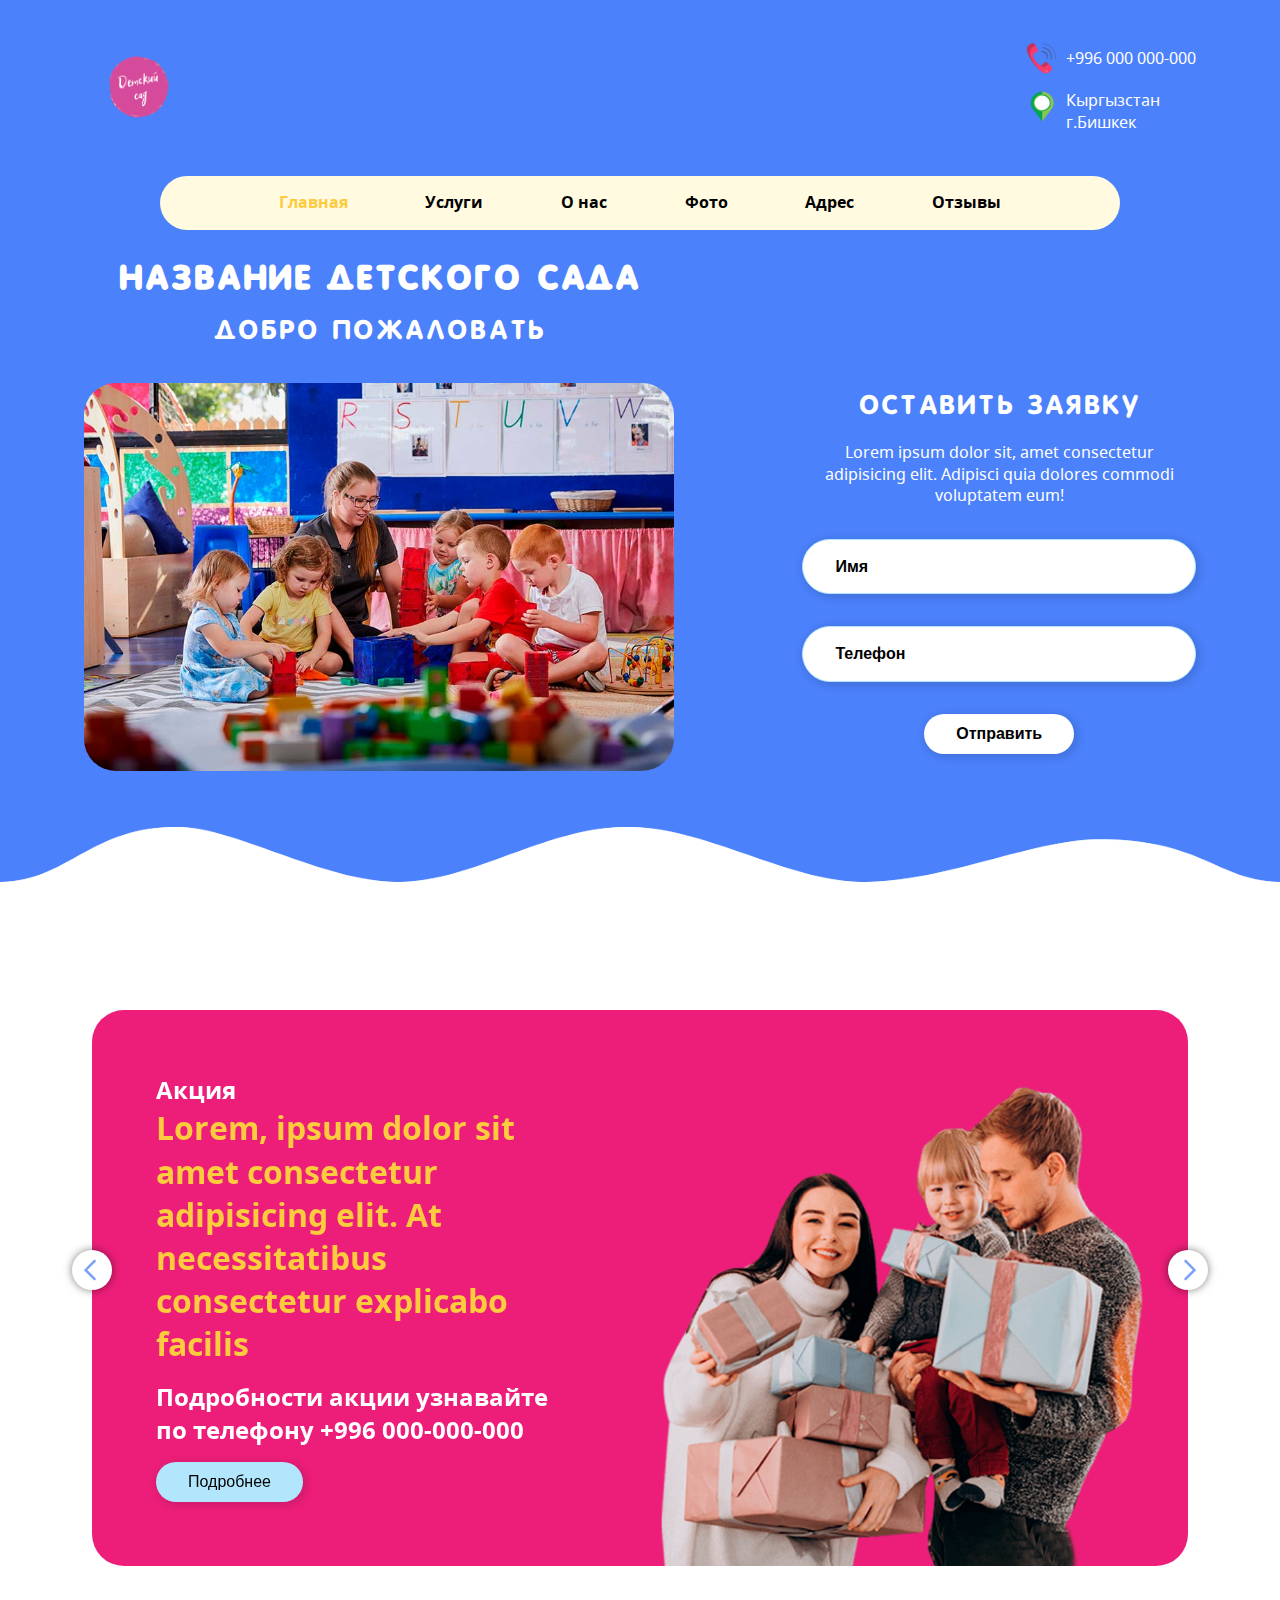
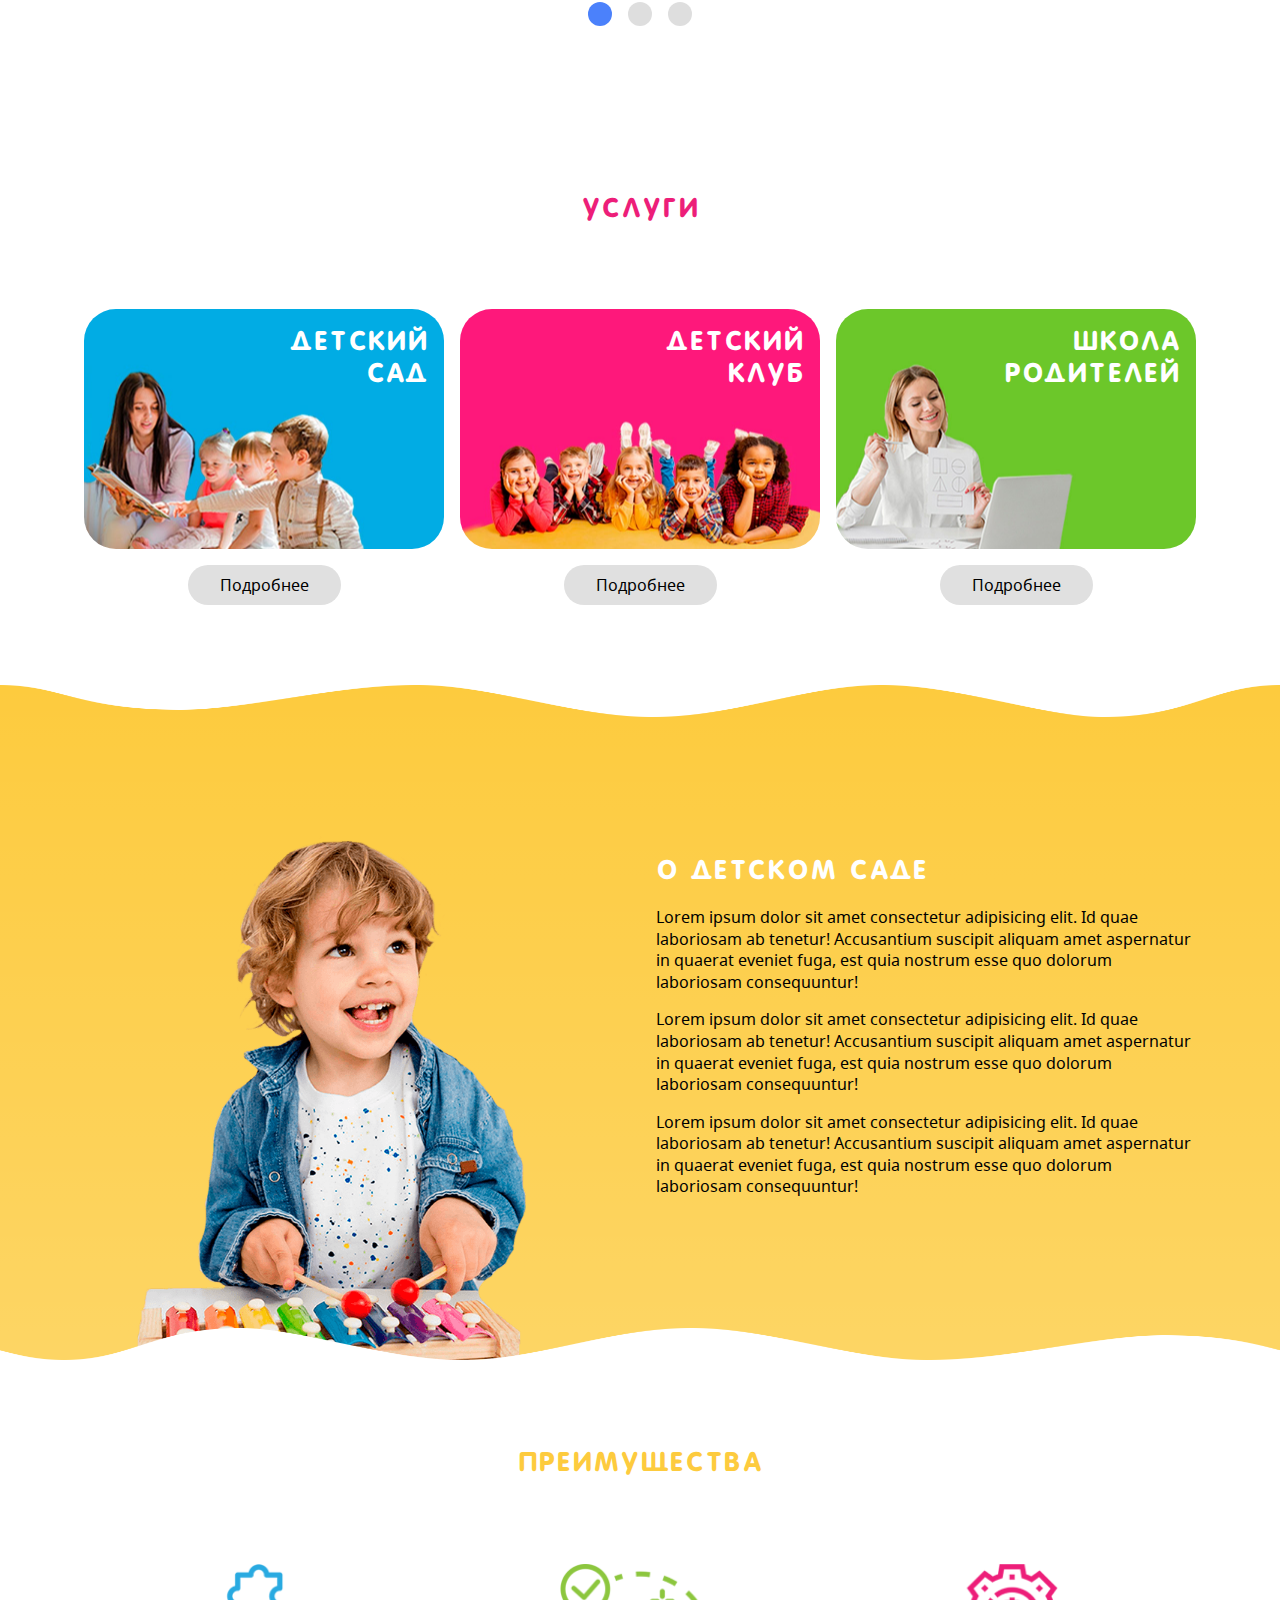
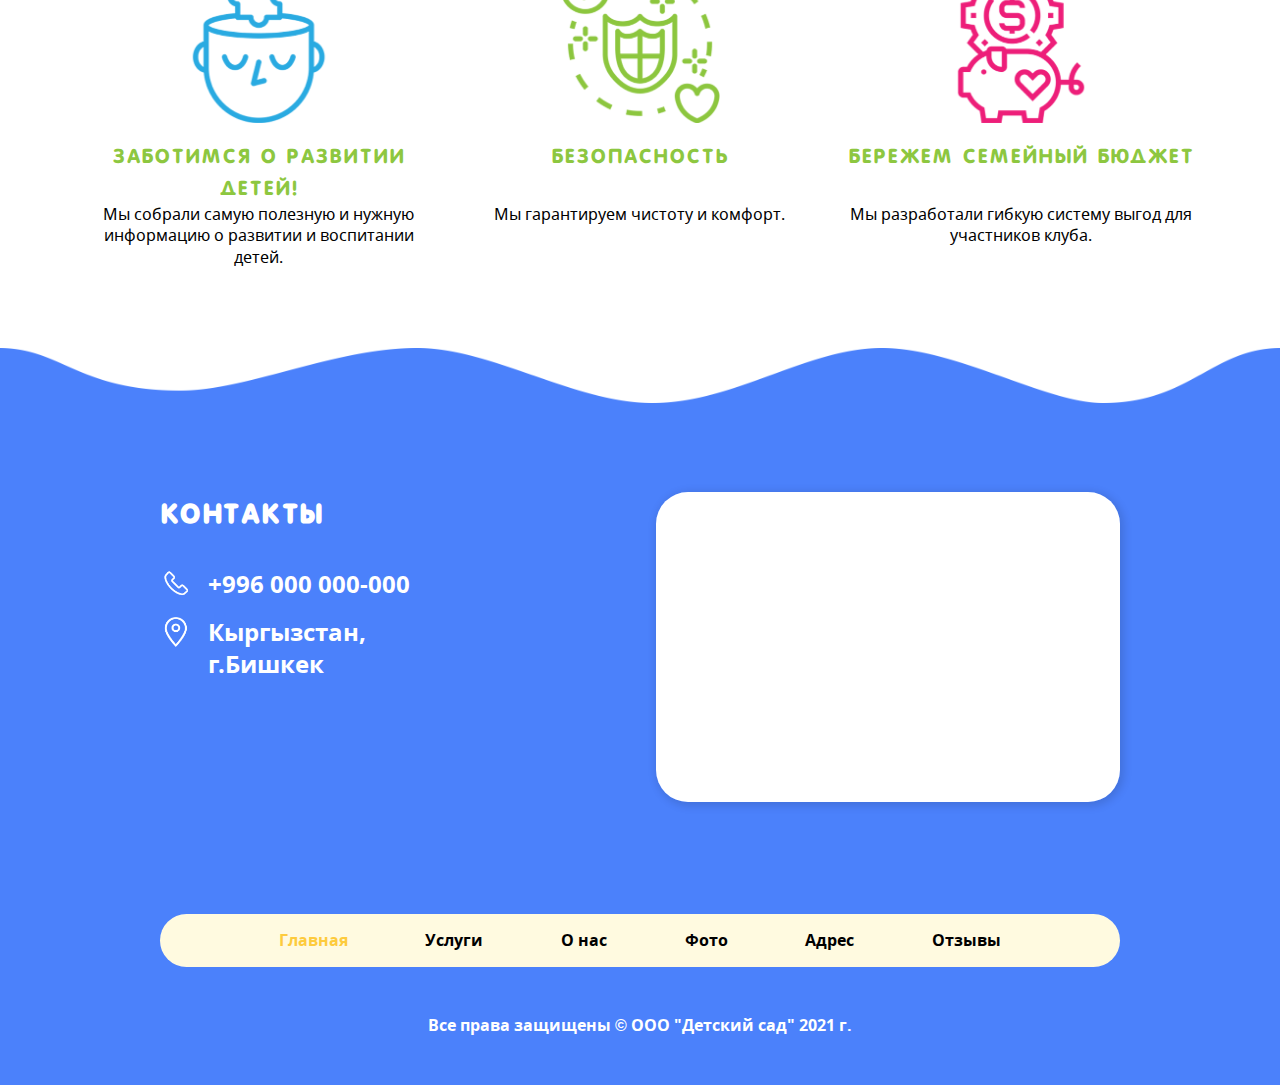
==== commit ccb48b47: "Working on home page" ====
--- a/index.htm
+++ b/index.htm
@@ -66,13 +66,13 @@
 								<div class="cover__info maxw-17 gg-1">
 									<div class="d-g gg-0" style="grid-template-columns: 2rem 1fr">
 										<div>
-											<a class="d-b" href="tel:">
+											<a class="d-b" href="tel:+996 000-000-000">
 												<div class="ratio-1-1"
 													style="background-image: url(templates/main/img/phone.png);"></div>
 											</a>
 										</div>
 										<div class="d-g ac-c">
-											<a class="p f-0" href="tel:">+9 (999) 999-99-99</a>
+											<a class="p f-0" href="tel:+996 000 000 000">+996 000 000-000</a>
 										</div>
 									</div>
 									<div class="d-g gg-0 address" style="grid-template-columns: 2rem 1fr">
@@ -81,7 +81,7 @@
 												style="background-image: url(templates/main/img/map.png);"></div>
 										</div>
 										<div class="d-g ac-c">
-											<p class="p f-0">Казакстан<br> г.Алматы</p>
+											<p class="p f-0">Кыргызстан<br> г.Бишкек</p>
 										</div>
 									</div>
 								</div>
@@ -122,7 +122,7 @@
 							<div class="cover__padd">
 								<div class="cover__content_grid_index" style="margin: 0;">
 									<div class="ta-c">
-										<h1 class="cover__h1">Example</h1>
+										<h1 class="cover__h1">Название детского сада</h1>
 										<h2 class="c-w">Добро пожаловать</h2>
 									</div>
 								</div>
@@ -136,9 +136,7 @@
 												<div class="ta-c">
 													<h2 class="c-w">ОСТАВИТЬ ЗАЯВКУ</h2>
 													<p>Lorem ipsum dolor sit, amet consectetur adipisicing elit.
-														Adipisci quia dolores commodi voluptatem eum! Eligendi sit amet
-														perferendis molestias suscipit voluptatibus, vel non eaque
-														quidem dolorem porro odio deserunt recusandae?</p>
+														Adipisci quia dolores commodi voluptatem eum!</p>
 												</div>
 												<div>
 													<form class="m-v-2 ajax d-g gg-2 ta-c" method="POST"
@@ -188,10 +186,12 @@
 								<div>
 									<div class="h-100p d-g gg-1 ac-b padd-3">
 										<div>
-											<div class="b h3 c-w">Спецпредложение</div>
-											<div class="h2 b c-4">Лето без вступительного взноса</div>
-										</div>
-										<div class="h3 b c-w">Сэкономьте 10 000 рублей</div>
+											<div class="b h3 c-w">Акция</div>
+											<div class="h2 b c-4">Lorem, ipsum dolor sit amet consectetur adipisicing
+												elit. At necessitatibus consectetur explicabo facilis</div>
+										</div>
+										<div class="h3 b c-w">Подробности акции узнавайте по телефону <a
+												href="tel:+996 000-000-000">+996 000-000-000</a></div>
 										<div>
 											<button class="open-popup bdr-2 bg-5 c-b shadow-1"
 												data-popup="popup__promo_11">Подробнее</button>
@@ -210,11 +210,12 @@
 								<div>
 									<div class="h-100p d-g gg-1 ac-b padd-3">
 										<div>
-											<div class="b h3 c-w">Спецпредложение</div>
-											<div class="h2 b c-4">Первый день в подарок!</div>
+											<div class="b h3 c-w">Акция</div>
+											<div class="h2 b c-4">Lorem, ipsum dolor sit amet consectetur adipisicing
+												elit. At necessitatibus consectetur explicabo facilis</div>
 										</div>
 										<div class="h3 b c-w">Подробности акции узнавайте по телефону <a
-												href="tel:+7 (968) 397-22-36">+7 (968) 397-22-36</a></div>
+												href="tel:+996 000-000-000">+996 000-000-000</a></div>
 										<div>
 											<button class="open-popup bdr-2 bg-5 c-b shadow-1"
 												data-popup="popup__promo_12">Подробнее</button>
@@ -233,10 +234,12 @@
 								<div>
 									<div class="h-100p d-g gg-1 ac-b padd-3">
 										<div>
-											<div class="b h3 c-w">Спецпредложение</div>
-											<div class="h2 b c-4">Первый день адаптации</div>
-										</div>
-										<div class="h3 b c-w">с ребёнком психолог</div>
+											<div class="b h3 c-w">Акция</div>
+											<div class="h2 b c-4">Lorem, ipsum dolor sit amet consectetur adipisicing
+												elit. At necessitatibus consectetur explicabo facilis</div>
+										</div>
+										<div class="h3 b c-w">Подробности акции узнавайте по телефону <a
+												href="tel:+996 000-000-000">+996 000-000-000</a></div>
 										<div>
 											<button class="open-popup bdr-2 bg-5 c-b shadow-1"
 												data-popup="popup__promo_13">Подробнее</button>
@@ -267,15 +270,16 @@
 									<div class="part-2">
 										<div class="ta-c">
 											<div class="">
-												<p class="h3">Лето без вступительного взноса</p>
+												<p class="h3">Акция</p>
 											</div>
 										</div>
 										<div class="marg-v ta-c">
-											<div class="">Сэкономьте 10 000 рублей</div>
+											<div class="">Lorem, ipsum dolor sit amet consectetur adipisicing
+												elit. At necessitatibus consectetur explicabo facilis</div>
 										</div>
 										<div class="">
 											<p>Подробности акции узнавайте по телефону&nbsp;<a
-													href="tel:+7 (968) 397-22-36">+7 (968) 397-22-36</a></p>
+													href="tel:+996 000 000-000">+996 000 000-000</a></p>
 										</div>
 									</div>
 								</div>
@@ -296,12 +300,16 @@
 									<div class="part-2">
 										<div class="ta-c">
 											<div class="">
-												<p class="h3">Первый день в подарок!</p>
+												<p class="h3">Акция</p>
 											</div>
+										</div>
+										<div class="marg-v ta-c">
+											<div class="">Lorem, ipsum dolor sit amet consectetur adipisicing
+												elit. At necessitatibus consectetur explicabo facilis</div>
 										</div>
 										<div class="marg-v ta-c">
 											<div class="">Подробности акции узнавайте по телефону <a
-													href="tel:+7 (968) 397-22-36">+7 (968) 397-22-36</a></div>
+													href="tel:+996 000 000-000">+996 000 000-000</a></div>
 										</div>
 										<div class="">
 										</div>
@@ -324,15 +332,16 @@
 									<div class="part-2">
 										<div class="ta-c">
 											<div class="">
-												<p class="h3">Первый день адаптации</p>
+												<p class="h3">Акция</p>
 											</div>
 										</div>
 										<div class="marg-v ta-c">
-											<div class="">с ребёнком психолог</div>
+											<div class="">Lorem, ipsum dolor sit amet consectetur adipisicing
+												elit. At necessitatibus consectetur explicabo facilis</div>
 										</div>
 										<div class="">
 											<p>Подробности акции узнавайте по телефону&nbsp;<a
-													href="tel:+7 (968) 397-22-36">+7 (968) 397-22-36</a></p>
+													href="tel:+996 000 000-000">+996 000 000-000</a></p>
 										</div>
 									</div>
 								</div>
@@ -401,25 +410,20 @@
 								</div>
 								<div class="d-g ac-c c-b">
 									<div class="part">
-										<h2 class="c-w">о Happy Day</h2>
-										<p>Happy Day — детский клуб и сад, где происходит волшебство становления
-											личности ребёнка.
-											Продуманная комфортная обстановка по методике
-											Лины Романовой «воспитание без наказаний»,
-											развивающая стена по системе Монтессорри,
-											кубики Никитина, блоки Дьенеша и палочки Кюизенера —
-											методы, которые мы активно используем в работе детского
-											сада и клубных групп развития интеллекта.</p>
-
-
-										<p>Более 20 методов развития мелкой и крупной моторики,
-											обязательное музыкальное и речевое развитие,
-											пальчиковые занятия, развитие памяти, внимания
-											и мышления — наша ежедневная активность с детьми.</p>
-
-
-										<p>Ежедневные прогулки в любую погоду — важная составляющая
-											закаливания детского организма .</p>
+										<h2 class="c-w">о детском саде</h2>
+										<p>Lorem ipsum dolor sit amet consectetur adipisicing elit. Id quae laboriosam
+											ab tenetur! Accusantium suscipit aliquam amet aspernatur in quaerat eveniet
+											fuga, est quia nostrum esse quo dolorum laboriosam consequuntur!</p>
+
+
+										<p>Lorem ipsum dolor sit amet consectetur adipisicing elit. Id quae laboriosam
+											ab tenetur! Accusantium suscipit aliquam amet aspernatur in quaerat eveniet
+											fuga, est quia nostrum esse quo dolorum laboriosam consequuntur!</p>
+
+
+										<p>Lorem ipsum dolor sit amet consectetur adipisicing elit. Id quae laboriosam
+											ab tenetur! Accusantium suscipit aliquam amet aspernatur in quaerat eveniet
+											fuga, est quia nostrum esse quo dolorum laboriosam consequuntur!</p>
 									</div>
 
 								</div>
@@ -499,56 +503,6 @@
 
 
 	<footer>
-		<section id="callback" class="callback">
-			<div class="over-h">
-				<div class="limit">
-					<div class="content">
-						<div class="part">
-							<div class="over-h bg-1 bdr-3 shadow-1"
-								style="background-image: url(templates/main/img/pattern.png);background-size:cover;">
-								<div class="d-g gaf-c gg-1">
-									<div class="media-800-h">
-										<picture class="h-100p d-g ac-b">
-											<source srcset="templates/main/img/callback.png" type="">
-											<img src="">
-										</picture>
-									</div>
-									<div class="d-g ac-c maxw-30 marg-a padd-3">
-										<div>
-											<div class="ta-c">
-												<h2 class="c-w">ОСТАВИТЬ ЗАЯВКУ</h2>
-												<p>Закажите обратный звонок, наш менеджер свяжется с вами и
-													проконсультирует</p>
-											</div>
-											<div>
-												<form class="m-v-2 ajax d-g gg-2 ta-c" method="POST"
-													data-method="callback">
-													<div>
-														<input type="text" class="bg-w w-100p bdr-2 shadow-1"
-															style="font-weight: bold; border-color: rgb(var(--c-5));"
-															name="Имя" placeholder="Имя" required="">
-														<label></label>
-													</div>
-													<div>
-														<input type="tel" class="bg-w w-100p bdr-2 shadow-1"
-															style="font-weight: bold; border-color: rgb(var(--c-5));"
-															name="Телефон" placeholder="Телефон" required="">
-													</div>
-													<div>
-														<button type="submit"
-															class="bg-w b bdr-2 shadow-1">Отправить</button>
-													</div>
-												</form>
-											</div>
-										</div>
-									</div>
-								</div>
-							</div>
-						</div>
-					</div>
-				</div>
-			</div>
-		</section>
 		<section id="contacts" class="contacts pos-r bg-1"
 			style="background-image: url(templates/main/img/wave-top.png);background-size: contain;background-position-y: top;background-repeat: no-repeat;">
 			<div class="over-h">
@@ -567,8 +521,8 @@
 													</div>
 												</div>
 												<div>
-													<p class="h3"><a href="tel:+7 (968) 397-22-36">+7 (968)
-															397-22-36</a></p>
+													<p class="h3"><a href="tel:+996 000 000-000">+996 000 000-000</a>
+													</p>
 												</div>
 											</div>
 											<div class="d-g gg-1" style="grid-template-columns: 2rem 1fr;">
@@ -578,7 +532,7 @@
 													</div>
 												</div>
 												<div>
-													<p class="h3">м.Новокосино,<br> г.Реутов, ул.Октября, 48</p>
+													<p class="h3">Кыргызстан,<br> г.Бишкек</p>
 												</div>
 											</div>
 										</div>
@@ -587,8 +541,9 @@
 										<div class="bdr-2 shadow-1 over-h">
 											<div class="ratio-3-2 bg-w">
 												<!--<iframe src="https://yandex.ru/map-widget/v1/?um=constructor%3Aa7225beb250b11b83b0a92e9fb876d0a076f810d984e13e79abfc657a6fee23e&source=constructor" width="100%" height="100%" frameborder="0"></iframe>-->
+
 												<iframe
-													src="map-widget/v1/index.htm?um=constructor%3A3dfb2cca3ecdb54cab9951816c8d3b64de987366f8e21e88ea3cb47ba1ce712d&amp;source=constructor"
+													src="https://maps.google.com/maps?width=600&amp;height=400&amp;hl=en&amp;q=bishkek&amp;t=&amp;z=14&amp;ie=UTF8&amp;iwloc=B&amp;output=embed"
 													width="100%" height="100%" frameborder="0"></iframe>
 											</div>
 										</div>
@@ -628,7 +583,7 @@
 						<div class="part-2">
 							<div class="ta-c b">
 								<div>
-									<div class="h4"> Все права защищены © ООО "Делай хорошо" 2021 г.</div>
+									<div class="h4"> Все права защищены © ООО "Детский сад" 2021 г.</div>
 								</div>
 							</div>
 						</div>
@@ -782,565 +737,8 @@
 			</div>
 		</div>
 	</section>
-	<section id="policy" class="popup window close bg-b-65 over-y-a">
-		<!--<div class="padd-v" style="height: calc( 100% - 2em );">-->
-		<div class="h-100p">
-			<div class="limit h-100p">
-				<div class="">
-					<div>
-						<div class="box-content noclose over-h ta-l bg-w marg-v shadow-1 radius-0"
-							style="border-style: solid; border-width: 1px; border-color: rgba(127,127,127,1);">
-							<div class="exit-w popup__close"></div>
-							<div class="bg-1 c-w over-h">
-								<div class="part-2">
-									<h3 class="ta-c b t-sh upper">Положение о политике конфиденциальности</h3>
-								</div>
-							</div>
-							<div class="part-2 padd-h marg-h-a" style="max-width: 60em;">
-								<h2>I. Общие положения</h2>
-								<p>Настоящее Положение о политике конфиденциальности (далее — Положение) является
-									официальным документом ООО ТЕСТ, расположенного по адресу: - (далее — «Оператор»),
-									и определяет порядок обработки и защиты информации о физических лицах (далее —
-									«Пользователи»), пользующихся сервисами, информацией, услугами, программами (в т.ч.
-									программами лояльности) и продуктами сайта с доменным именем <a
-										href="https://mngr.dxda.ru">https://mngr.dxda.ru</a> (далее — Сайт).
-								</p>
-								<p>Целью данной Политики конфиденциальности является обеспечение защиты прав и свобод
-									человека и гражданина при обработке его персональных данных, в том числе защиты прав
-									на неприкосновенность частной жизни, личную и семейную тайну,
-									от несанкционированного доступа и разглашения.
-								</p>
-								<p>Положение определяет, как Оператор осуществляет обработку персональных данных — любые
-									действия (операции) или совокупность действий (операций), совершаемых
-									с использованием средств автоматизации или без использования таких средств
-									с персональными данными, включая сбор, запись, систематизацию, накопление, хранение,
-									уточнение (обновление, изменение), извлечение, использование, передачу
-									(распространение, предоставление, доступ), обезличивание, блокирование, удаление,
-									уничтожение персональных данных.
-								</p>
-								<p>Положение, в том числе, распространяется на обработку персональных данных
-									Потребителей, осуществляемую Оператором в качестве агента, действующего по поручению
-									и в интересах ООО ТЕСТ (ИНН 9718123559)
-								</p>
-								<p>Отношения, связанные с обработкой персональных данных и информации о пользователях
-									Сайта, регулируются настоящим Положением, иными официальными документами Оператора
-									и действующим законодательством РФ.
-								</p>
-								<p>Обработка персональных данных осуществляется нами на законной и справедливой основе,
-									действуя разумно и добросовестно и на основе принципов:
-								</p>
-								<p>— законности целей и способов обработки персональных данных;
-								</p>
-								<p>— добросовестности;
-								</p>
-								<p>— соответствия целей обработки персональных данных целям, заранее определенным
-									и заявленным при сборе персональных данных, а также полномочиям Оператора;
-								</p>
-								<p>— соответствия объема и характера обрабатываемых персональных данных, способов
-									обработки персональных данных целям обработки персональных данных.
-								</p>
-								<p>Настоящее Положение регулирует любой вид обработки персональных данных и информации
-									личного характера (любой информации, позволяющей установить личность, и любой иной
-									информации, связанной с этим) о физических лицах, которые являются потребителями или
-									потенциальными потребителями продукции или услуг Оператора.
-								</p>
-								<p>Настоящая Политика распространяется на обработку личных, персональных данных,
-									собранных любыми средствами, как активными, так и пассивными, как через Интернет,
-									так и без его использования, от лиц, находящихся в любой точке мира.
-								</p>
-								<h2>II. Обработка персональных данных</h2>
-								<p>Целью обработки персональных данных является выполнения обязательств Оператора перед
-									Пользователями в отношении использования Сайта и его сервисов.
-								</p>
-								<p>Обработка персональных данных пользователей осуществляется с согласия субъекта
-									персональных данных на обработку его персональных данных.
-								</p>
-								<p>Под персональными данными понимается любая информация, относящаяся к прямо или
-									косвенно определенному или определяемому физическому лицу (субъекту персональных
-									данных) и которая может быть использована для идентификации определенного лица либо
-									связи с ним.
-								</p>
-								<p>Мы можем запросить у Вас персональные данные в любой момент, когда Вы связываетесь
-									с Оператором. Оператор может использовать такие данные в соответствии с настоящим
-									Положением. Он также может совмещать такую информацию с иной информацией для целей
-									предоставления и улучшения своих продуктов, услуг, информационного наполнения
-									(контента) и коммуникаций.
-								</p>
-								<p>Ниже приведены некоторые примеры типов персональных данных, которые Оператор может
-									обрабатывать.
-								</p>
-								<p><b>КАКИЕ ПЕРСОНАЛЬНЫЕ ДАННЫЕ МЫ ОБРАБАТЫВАЕМ</b>
-								</p>
-								<p>Мы можем обрабатывать различные данные/информацию, включая:
-								</p>
-								<p>— имя и фамилию,
-								</p>
-								<p>— дату рождения;
-								</p>
-								<p>— пол, семейное положение;
-								</p>
-								<p>— почтовый адрес;
-								</p>
-								<p>— номер телефона;
-								</p>
-								<p>— адрес электронной почты;
-								</p>
-								<p>— информацию об избранных контактах.
-								</p>
-								<p>Персональные данные могут также включать в себя дополнительно предоставляемые
-									Пользователями по запросу Оператора в целях исполнения Оператором обязательств перед
-									Пользователями, вытекающих из договора на оказание услуг. Оператор вправе,
-									в частности, запросить у Пользователя копию документа, удостоверяющего личность,
-									либо иного документа, содержащего имя, фамилию, фотографию Пользователя, а также
-									иные дополнительные данные, которые, по усмотрению Оператора, будут являться
-									необходимыми и достаточными для идентификации такого Пользователя и позволят
-									исключить злоупотребления и нарушения прав третьих лиц.
-								</p>
-								<p>Когда Вы привлекаете к нашим мероприятиям и активностям других лиц или приглашаете
-									их к коммуникациям с нами, Оператор может собирать предоставляемые Вами персональные
-									данных об этих лицах, такую как: имя, фамилия, дата рождения, почтовый адрес, адрес
-									электронной почты и номер телефона, и только в том случае, если вы являетесь
-									законным представителем такого лица, действуете по доверенности от его имени, либо
-									такое лицо предварительно дало нам своё согласие на обработку персональных данных.
-									В противном случае, такое лицо должно обратиться к Оператору самостоятельно.
-								</p>
-								<p>При обработке персональных данных нами обеспечивается точность персональных данных,
-									их достаточность, а в необходимых случаях и актуальность по отношению к целям
-									обработки персональных данных.
-								</p>
-								<p><b>КАК МЫ ОБРАБАТЫВАЕМ ВАШУ ПЕРСОНАЛЬНУЮ ИНФОРМАЦИЮ</b>
-								</p>
-								<p>Персональные данные Пользователей хранятся исключительно на электронных носителях
-									и обрабатываются с использованием автоматизированных систем, за исключением случаев,
-									когда неавтоматизированная обработка персональных данных необходима в связи
-									с исполнением требований законодательства.
-								</p>
-								<p>Обрабатываемые нами персональные данные позволяют направлять Вам уведомления о новых
-									продуктах, специальных предложениях и различных событиях. Они также помогает нам
-									улучшать наши услуги, контент и коммуникации. Если Вы не желаете быть включенным
-									в наш список рассылки, Вы можете в любое время отказаться от рассылки путём
-									информирования нас по указанным контактам для обратной связи, а также внесения
-									изменений в настройках вашего профиля на сайте.
-								</p>
-								<p>Время от времени мы можем использовать Ваши персональные данные для отправки важных
-									уведомлений, содержащих информацию об изменениях наших положений, условий и политик,
-									а также подтверждающих размещенные Вами заказы и совершенные покупки. Поскольку
-									такая информация важна для Ваших взаимоотношений с Оператором и обработка
-									персональных данных осуществляется в связи с заключённым с Потребителем договором,
-									Вы не можете отказаться от получения таких сообщений.
-								</p>
-								<p>Мы также можем использовать персональную информацию для внутренних целей, таких как:
-									проведение аудита, анализ данных и различных исследований в целях улучшения
-									продуктов и услуг Компании, а также взаимодействие с Потребителем.
-								</p>
-								<p>Если Вы принимаете участие в розыгрыше призов, конкурсе или подобном стимулирующем
-									мероприятии, мы сохраняем за собой право обрабатывать предоставляемые Вами
-									персональные данные для управления такими программами в течение срока действия
-									заключенного с Потребителем договора.
-								</p>
-								<p><b>СБОР И ИСПОЛЬЗОВАНИЕ ИНФОРМАЦИИ, НЕ ЯВЛЯЮЩЕЙСЯ ПЕРСОНАЛЬНОЙ</b>
-								</p>
-								<p>Мы также собираем данные, не являющиеся персональными − данные, не позволяющие прямо
-									ассоциировать их с каким-либо определённым лицом. Мы можем собирать, использовать,
-									передавать и раскрывать информацию, не являющуюся персональной, для любых целей.
-									Ниже приведены примеры информации, не являющейся персональной, которую мы собираем,
-									и как мы можем её использовать:
-								</p>
-								<p>Мы можем собирать данные, такие как: сведения о роде занятий, языке, почтовом
-									индексе, уникальном идентификаторе устройства, местоположении и временной зоне,
-									в которой используется тот или иной продукт, без привязки таких данных к конкретному
-									лицу для того, чтобы лучше понимать поведение потребителей и улучшать наши продукты,
-									услуги и коммуникации.
-								</p>
-								<p>Мы можем также собирать данные/информацию о том, чем интересуется обезличенный
-									пользователь на нашем веб-сайте при использовании других наших продуктов и сервисов.
-									Такие данные/информация собирается и используется для того, чтобы помочь нам
-									предоставлять более полезную информацию нашим покупателям и для понимания того,
-									какие элементы нашего сайта, продуктов и услуг наиболее интересны. Для целей
-									настоящего Положения такие данные рассматриваются как данные/информация,
-									не являющиеся персональными.
-								</p>
-								<p>Если мы совмещаем информацию, не являющуюся персональной, с персональной информацией,
-									такая совокупная информация будет рассматриваться как персональная информация, пока
-									такая информация будет являться совмещённой.
-								</p>
-								<p>Персональные данные Пользователей не передаются каким-либо третьим лицам,
-									за исключением случаев, прямо предусмотренных законом, настоящим Положением или
-									договором с Пользователем.
-								</p>
-								<p>Обработка персональных данных Пользователя осуществляется без ограничения срока,
-									любым законным способом, в том числе в информационных системах персональных данных
-									с использованием средств автоматизации или без использования таких средств, если
-									иное не установлено законом.
-								</p>
-								<p>Пользователь соглашается с тем, что Оператор вправе передавать персональные данные
-									третьим лицам, в частности, курьерским службам, организациям почтовой связи,
-									операторам электросвязи и т.д., исключительно для целей, указанных в настоящем
-									Положении.
-								</p>
-								<p>При указании Пользователя или при наличии согласия Пользователя возможна передача
-									персональных данных Пользователя третьим лицам-контрагентам Оператора с условием
-									принятия такими контрагентами обязательств по обеспечению конфиденциальности
-									полученной информации, в частности, при использовании приложений.
-								</p>
-								<p>Приложения, используемые Пользователями на Сайте, размещаются и поддерживаются
-									третьими лицами (разработчиками), которые действуют независимо от Оператора
-									и не выступают от имени или по поручению Оператора. Пользователи обязаны
-									самостоятельно ознакомиться с правилами оказания услуг и политикой защиты
-									персональных данных таких третьих лиц (разработчиков) до начала использования
-									соответствующих приложений.
-								</p>
-								<p>Персональные данные Пользователя могут быть переданы по запросам уполномоченных
-									органов государственной власти РФ только по основаниям и в порядке, установленным
-									законодательством РФ.
-								</p>
-								<p>Оператор осуществляет блокирование персональных данных, относящихся
-									к соответствующему Пользователю, с момента обращения или запроса Пользователя или
-									его законного представителя либо уполномоченного органа по защите прав субъектов
-									персональных данных на период проверки, в случае выявления недостоверных
-									персональных данных или неправомерных действий.
-								</p>
-								<p>Персональные данные пользователя уничтожаются при:
-								</p>
-								<p>— самостоятельном удалении Пользователем данных со своей персональной страницы
-									с использованием функциональной возможности «удалить аккаунт», доступной
-									Пользователю при помощи настроек профиля;
-								</p>
-								<p>— удалении Оператором информации, размещаемой Пользователем, а также персональной
-									страницы Пользователя в случаях, установленных заключенным с ним договором;
-								</p>
-								<p>— при отзыве субъектом персональных данных согласия на обработку персональных данных.
-								</p>
-								<h2>III. Защита персональных данных</h2>
-								<p>Оператор предпринимает меры предосторожности — включая правовые, организационные,
-									административные, технические и физические — для обеспечения защиты Ваших
-									персональных данных в соответствии со ст. 19 Федерального закона от 27.07.2006 N
-									152-ФЗ «О персональных данных» в целях обеспечения защиты персональных данных
-									Пользователя от неправомерного или случайного доступа к ним, уничтожения, изменения,
-									блокирования, копирования, распространения, а также от иных неправомерных действий
-									третьих лиц.
-								</p>
-								<p>Когда Вы используете некоторые продукты, услуги или приложения Оператора или
-									размещаете записи на форумах, в чатах или социальных сетях, предоставляемые Вами
-									персональные данные видны другим пользователям и могут быть прочитаны, собраны или
-									использованы ими. Вы несёте ответственность за персональные данные, которые Вы
-									предпочитаете предоставлять, в таких случаях самостоятельно. Например, если Вы
-									указываете своё имя и адрес электронной почты в записи на форуме, такая информация
-									является публичной. Пожалуйста, соблюдайте меры предосторожности при использовании
-									таких функций.
-								</p>
-								<p><b>ЦЕЛОСТНОСТЬ И СОХРАНЕНИЕ ПЕРСОНАЛЬНОЙ ИНФОРМАЦИИ</b>
-								</p>
-								<p>Взаимодействуя с Оператором, Вы можете легко поддерживать свои персональные данные
-									и информацию в актуальном состоянии. Мы будем хранить Ваши персональные данные
-									и информацию в течение срока, необходимого для выполнения целей, описываемых
-									в настоящем Положении, за исключением случаев, когда более длительный период
-									хранения данных и информации необходим в соответствии с законодательством либо
-									разрешён им.
-								</p>
-								<p>Мы не собираем персональные данные о несовершеннолетних без прямого согласие
-									на то их законных представителей. Если нам станет известно о том, что мы получили
-									персональные данные о несовершеннолетнем без такого согласия, мы предпримем меры для
-									удаления такой информации в максимально короткий срок.
-								</p>
-								<p>Мы настоятельно рекомендуем родителям и иным лицам, под чьим присмотром находятся
-									несовершеннолетние (усыновители или попечители), контролировать использование
-									несовершеннолетними веб-сайтов.
-								</p>
-								<p><b>СТОРОННИЕ САЙТЫ И УСЛУГИ</b>
-								</p>
-								<p>Веб-сайты, продукты, приложения и услуги Оператора могут содержать ссылки
-									на веб-сайты, продукты и услуги третьих лиц. Наши продукты и услуги могут также
-									использовать или предлагать продукты или услуги третьих лиц. Персональные данные
-									и информация, собираемая третьими лицами, которые могут включать такие сведения, как
-									данные местоположения или контактная информация, регулируется правилами соблюдения
-									конфиденциальности таких третьих лиц. Мы призываем Вас изучать правила соблюдения
-									конфиденциальности таких третьих лиц.
-								</p>
-								<p>Оператор не несет ответственности за действия третьих лиц, получивших в результате
-									использования Интернета или Услуг Сайта доступ к информации о Пользователе
-									и за последствия использования данных и информации, которые, в силу природы Сайта,
-									доступны любому пользователю сети Интернет.
-								</p>
-								<p><b>СОБЛЮДЕНИЕ ВАШЕЙ КОНФИДЕНЦИАЛЬНОСТИ ОПЕРАТОРОМ</b>
-
-									<p>Для того чтобы убедиться, что Ваши персональные данные находятся в безопасности,
-										мы доводим нормы соблюдения конфиденциальности и безопасности до работников
-										Оператора и строго следим за исполнением ими мер конфиденциальности.
-									</p>
-									<p><b>ВОПРОСЫ ОТНОСИТЕЛЬНО КОНФИДЕНЦИАЛЬНОСТИ</b>
-									</p>
-									<p>Если у вас возникнут вопросы в отношении настоящего Положения или обработки
-										данных Оператором, Вы можете связаться с нами с помощью электронной почты -
-									</p>
-									<h2>IV. Обращения Пользователей</h2>
-									<p>К настоящему Положению и отношениям между Пользователем и Оператором применяется
-										действующее законодательство РФ.
-									</p>
-									<p>Пользователи вправе направлять Оператору свои запросы, в том числе запросы
-										относительно использования их персональных данных, направления отзыва согласия
-										на обработку персональных данных в письменной форме по адресу, указанному
-										разделе Общие положения настоящего положения, или в форме электронного
-										документа, подписанного квалифицированной электронной подписью в соответствии
-										с законодательством РФ, и отправленного по средствам формы обратной связи.
-									</p>
-									<p>Запрос, направляемый Пользователем, должен содержать:
-									</p>
-									<p>— сведения, подтверждающие участие пользователя в отношениях с Оператором
-										(в частности, порядковый номер id пользователя или короткое (поддоменное) имя,
-										заменяющее порядковый номер id);
-									</p>
-									<p>— подпись Пользователя или его представителя;
-									</p>
-									<p>— адрес электронной почты;
-									</p>
-									<p>— контактный телефон.
-									</p>
-									<p>Оператор обязуется рассмотреть и направить ответ на поступивший запрос
-										Пользователя в течение 30 дней с момента поступления обращения.
-									</p>
-									<p><b>ДРУГОЕ</b>
-									</p>
-									<p>Во всем остальном, что не отражено напрямую в Положении, Оператор руководствуется
-										нормами и положениями Федерального закона от 27.07.2006 N 152-ФЗ «О персональных
-										данных».
-									</p>
-									<p>Посетитель сайта Оператора, предоставляющий свои персональные данные
-										и информацию, тем самым соглашается с настоящим Положениям, о чём проставляет
-										свою подтверждающую отметку при отправлении Оператору своих персональных данных.
-									</p>
-									<p>Компания оставляет за собой право вносить любые законные изменения в Положение
-										в любое время по своему усмотрению с целью дальнейшего совершенствования системы
-										защиты от несанкционированного доступа к сообщаемым Пользователями персональным
-										данным без согласия Пользователя. Когда мы вносим существенные изменения
-										в Положение, на нашем сайте размещается соответствующее уведомление вместе
-										с обновлённой версией Положения.
-									</p>
-									<p>Оплата банковскими картами осуществляется через АО «Банк Русский Стандарт».</p>
-									<p><img src="resources/icon/logo-bank.png" style="width:340px;" title=""></p>
-
-									<p>К оплате принимаются карты VISA, MasterCard, МИР.</p>
-
-									<p>&nbsp;</p>
-									<!-- <p><img alt="" src="/resources/icon/Visa/_Visa.png" style="height:90px; margin:5px; width:237px" /><img alt="" src="/resources/icon/MasterCard/Mastercard-logo.png" style="height:90px; margin:5px; width:116px" /><img alt="" src="/resources/icon/MIR/logo_mir.jpg" style="height:90px; margin:5px; width:314px" /></p>
-								<p> -->
-									<p>
-										<img src="resources/icon/horizontalLogos.png" style="height:40px; margin:5px;">
-									</p>
-									<p>&nbsp;</p>
-
-									<p>Услуга оплаты через интернет осуществляется в соответствии с Правилами
-										международных платежных систем Visa, MasterCard и Платежной системы МИР на
-										принципах соблюдения конфиденциальности и безопасности совершения платежа, для
-										чего используются самые современные методы проверки, шифрования и передачи
-										данных по закрытым каналам связи. Ввод данных банковской карты осуществляется на
-										защищенной платежной странице АО &laquo;БАНК РУССКИЙ СТАНДАРТ&raquo;.</p>
-
-									<p>На странице для ввода данных банковской карты потребуется
-										ввести&nbsp;<strong>данные банковской карты</strong>: номер карты, имя владельца
-										карты, срок действия карты, трёхзначный код безопасности (CVV2 для VISA, CVC2
-										для MasterCard, Код Дополнительной Идентификации для МИР). Все необходимые
-										данные пропечатаны на самой карте. Трёхзначный код безопасности &mdash; это три
-										цифры, находящиеся на обратной стороне карты.</p>
-
-									<p>Далее вы будете перенаправлены на страницу Вашего банка для ввода кода
-										безопасности, который придет к Вам в СМС. Если код безопасности к Вам не пришел,
-										то следует обратиться в банк выдавший Вам карту.</p>
-									<p><br>
-										<img alt="" src="resources/icon/Visa/_verified-by-visa.png"
-											style="height:106px; width:240px"><img
-											src="resources/icon/MasterCard/_mastercard-securecode.png"
-											style="height:110px; width:240px" title=""><img
-											src="resources/icon/MIR/MIRaccept.png" style="height:102px; width:240px"
-											title=""></p>
-
-									<p>Случаи отказа в совершении платежа:</p>
-
-									<ul>
-										<li>банковская карта не предназначена для совершения платежей через интернет, о
-											чем можно узнать, обратившись в Ваш Банк;</li>
-										<li>недостаточно средств для оплаты на банковской карте. Подробнее о наличии
-											средств на банковской карте Вы можете узнать, обратившись в банк,
-											выпустивший банковскую карту;</li>
-										<li>данные банковской карты введены неверно;</li>
-										<li>истек срок действия банковской карты. Срок действия карты, как правило,
-											указан на лицевой стороне карты (это месяц и год, до которого действительна
-											карта). Подробнее о сроке действия карты Вы можете узнать, обратившись в
-											банк, выпустивший банковскую карту;</li>
-									</ul>
-
-									<p>По вопросам оплаты с помощью банковской карты и иным вопросам, связанным с
-										работой сайта, Вы можете обращаться по следующим телефонам:&nbsp;+7 (967)
-										207-79-97.</p>
-
-									<p>Предоставляемая вами персональная информация (имя, адрес, телефон, e-mail, номер
-										банковской карты) является конфиденциальной и не подлежит разглашению. Данные
-										вашей кредитной карты передаются только в зашифрованном виде и не сохраняются на
-										нашем Web-сервере.</p>
-
-									<p>&nbsp;</p>
-
-									<h3>Правила возврата товара</h3>
-
-									<p>При оплате картами возврат наличными денежными средствами не допускается. Порядок
-										возврата регулируется правилами международных платежных систем.</p>
-
-									<p>Процедура возврата товара регламентируется статьей 26.1 федерального закона
-										&laquo;О защите прав потребителей&raquo;.</p>
-
-									<ul>
-										<li>Потребитель вправе отказаться от товара в любое время до его передачи, а
-											после передачи товара - в течение семи дней;</li>
-										<li>Возврат товара надлежащего качества возможен в случае, если сохранены его
-											товарный вид, потребительские свойства, а также документ, подтверждающий
-											факт и условия покупки указанного товара;</li>
-										<li>Потребитель не вправе отказаться от товара надлежащего качества, имеющего
-											индивидуально-определенные свойства, если указанный товар может быть
-											использован исключительно приобретающим его человеком;</li>
-										<li>При отказе потребителя от товара продавец должен возвратить ему денежную
-											сумму, уплаченную потребителем по договору, за исключением расходов продавца
-											на доставку от потребителя возвращенного товара, не позднее чем через десять
-											дней со дня предъявления потребителем соответствующего требования;</li>
-									</ul>
-
-									<p>Для возврата денежных средств на банковскую карту необходимо заполнить
-										&laquo;Заявление о возврате денежных средств&raquo;, которое высылается по
-										требованию компанией на электронный адрес и оправить его вместе с приложением
-										копии паспорта по адресу millifood@yandex.ru</p>
-
-									<p>Возврат денежных средств будет осуществлен на банковскую карту в течение 21
-										(двадцати одного) рабочего дня со дня получения &laquo;Заявление о возврате
-										денежных средств&raquo; Компанией.</p>
-
-									<p>Для возврата денежных средств по операциям проведенными с ошибками необходимо
-										обратиться с письменным заявлением и приложением копии паспорта и
-										чеков/квитанций, подтверждающих ошибочное списание. Данное заявление необходимо
-										направить по адресу&nbsp; -</p>
-
-									<p>Сумма возврата будет равняться сумме покупки. Срок рассмотрения Заявления и
-										возврата денежных средств начинает исчисляться с момента получения Компанией
-										Заявления и рассчитывается в рабочих днях без учета праздников/выходных дней.
-									</p>
-
-									<p>&nbsp;</p>
-
-									<h3>Правила доставки товара</h3>
-
-									<p>Наличие на электронной витрине Интернет-магазина информации по доставке товара
-										(получении работы, услуги), такой, как сроки, способы, а также любой другой
-										информации, необходимой для получения ясного представления о доставке товара
-										(получении работы, услуги) после оплаты с использованием карты.</p>
-
-									<p>&nbsp;</p>
-
-									<h3>Контактная информация</h3>
-
-									<table>
-										<tbody>
-										</tbody>
-										<tbody>
-											<tr>
-												<td>Название компании</td>
-												<td>ООО ТЕСТ</td>
-											</tr>
-											<tr>
-												<td>ИНН / КПП</td>
-												<td>-&nbsp;/ -</td>
-											</tr>
-											<tr>
-												<td>ОГРН</td>
-												<td>-</td>
-											</tr>
-											<tr>
-												<td>Фактический адрес</td>
-												<td>-</td>
-											</tr>
-											<tr>
-												<td>Телефон</td>
-												<td>
-													<p>-</p>
-												</td>
-											</tr>
-											<tr>
-												<td>e-mail:</td>
-												<td>-</td>
-											</tr>
-										</tbody>
-									</table>
-
-									<p>&nbsp;</p>
-
-									<p>Действие настоящего Положения не распространяется на действия и интернет-ресурсы
-										третьих лиц.
-									</p>
-									<br>
-									<hr>
-									<p><em>ООО ТЕСТ</em>
-									</p>
-							</div>
-						</div>
-					</div>
-				</div>
-			</div>
-		</div>
-	</section>
-	<section id="requisites" class="popup window close bg-b-65 over-y-a">
-		<!--<div class="padd-v" style="height: calc( 100% - 2em );">-->
-		<div class="h-100p">
-			<div class="limit h-100p">
-				<div class="h-100p d-g ac-c">
-					<div>
-						<div class="box-content noclose over-h ta-l bg-w marg-v shadow-1 radius-0"
-							style="border-style: solid; border-width: 1px; border-color: rgba(127,127,127,1);">
-							<div class="exit-w popup__close"></div>
-							<div class="bg-1 c-w over-h">
-								<div class="part">
-
-								</div>
-							</div>
-							<div class="part-2 padd-h marg-h-a" style="max-width: 60em;">
-
-								<h3>Платежные реквизиты</h3>
-
-								<table>
-									<tbody>
-									</tbody>
-									<tbody>
-										<tr>
-											<td>Наименование банка</td>
-											<td>-)</td>
-										</tr>
-										<tr>
-											<td>Расчетный счет</td>
-											<td>-</td>
-										</tr>
-										<tr>
-											<td>Корреспондирующий счет</td>
-											<td>-</td>
-										</tr>
-										<tr>
-											<td>БИК</td>
-											<td>-</td>
-										</tr>
-										<tr>
-											<td>ИНН/КПП банка</td>
-											<td>
-												<p>- / -</p>
-											</td>
-										</tr>
-									</tbody>
-								</table>
-								<br>
-								<hr>
-								<p><em>-</em>
-								</p>
-							</div>
-						</div>
-					</div>
-				</div>
-			</div>
-		</div>
-	</section>
+
+
 	<!-- Root element of PhotoSwipe. Must have class pswp. -->
 	<div class="pswp" tabindex="-1" role="dialog" aria-hidden="true">
 
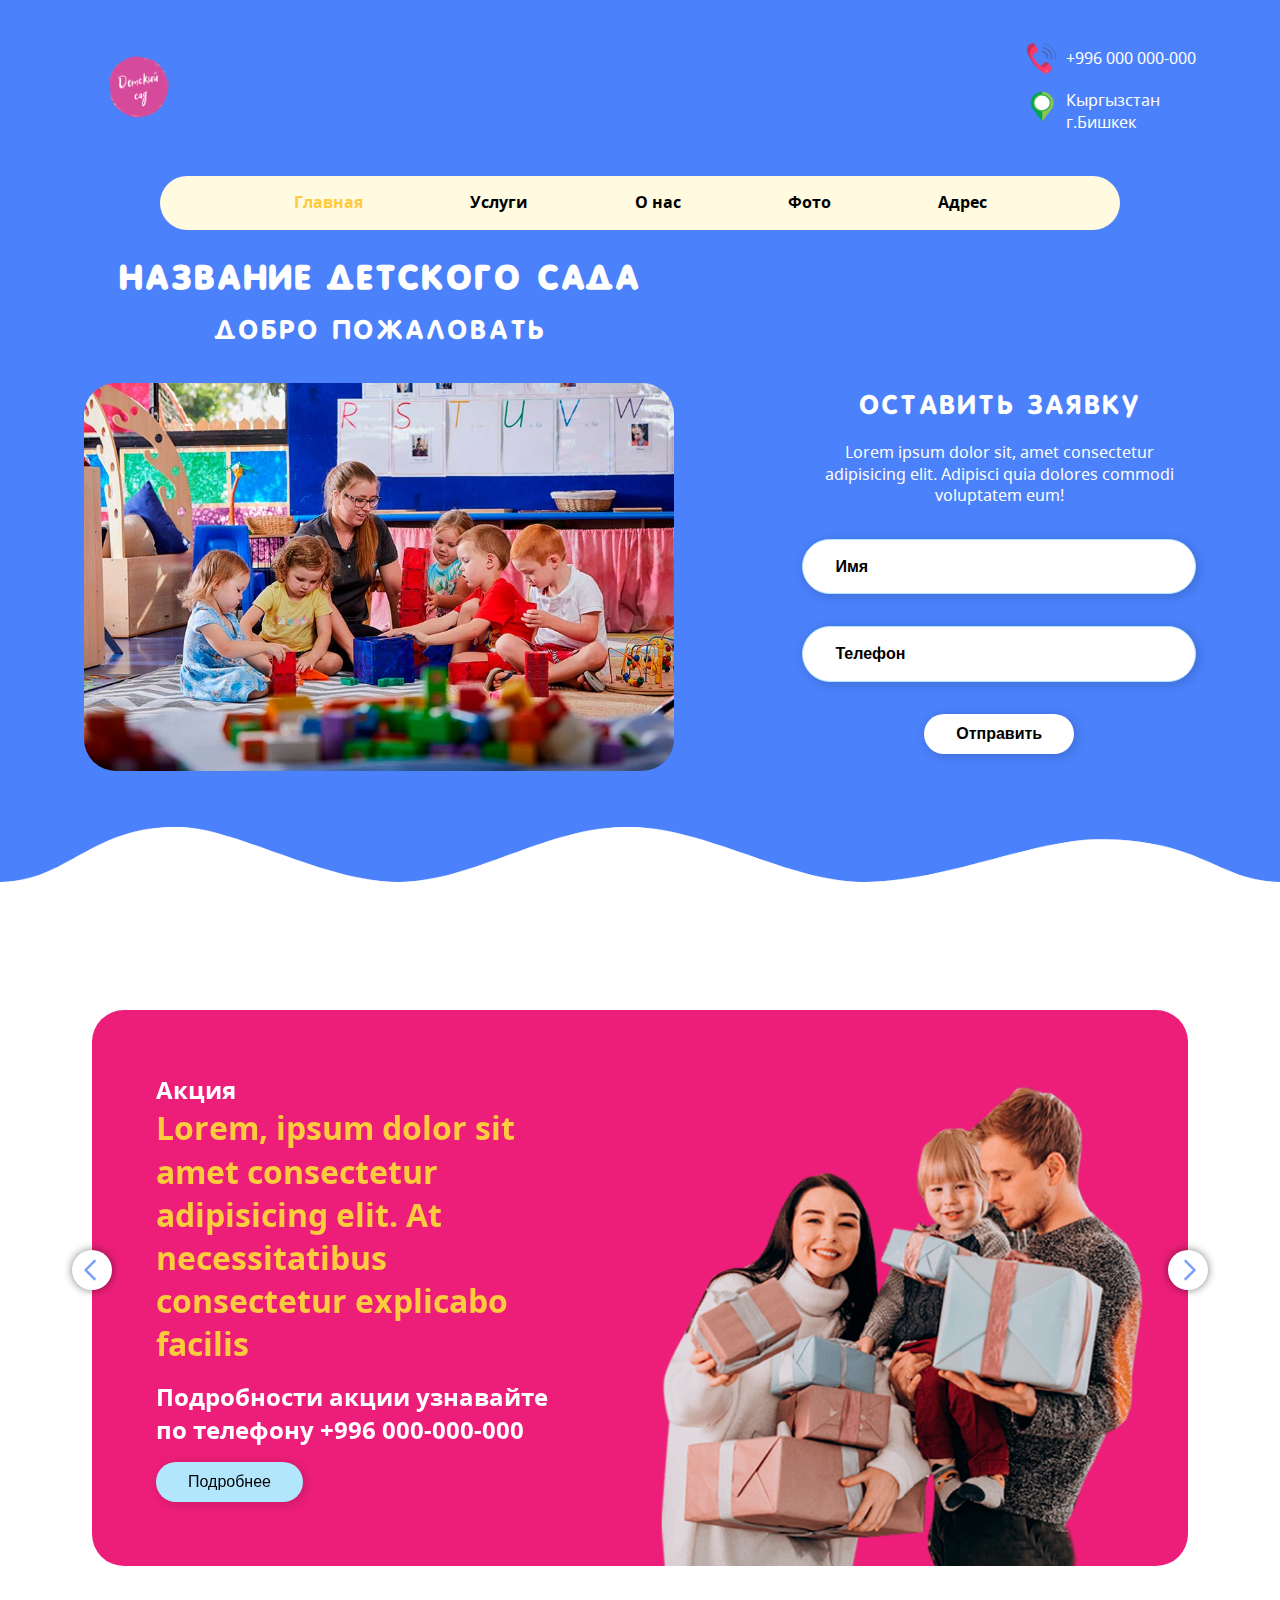
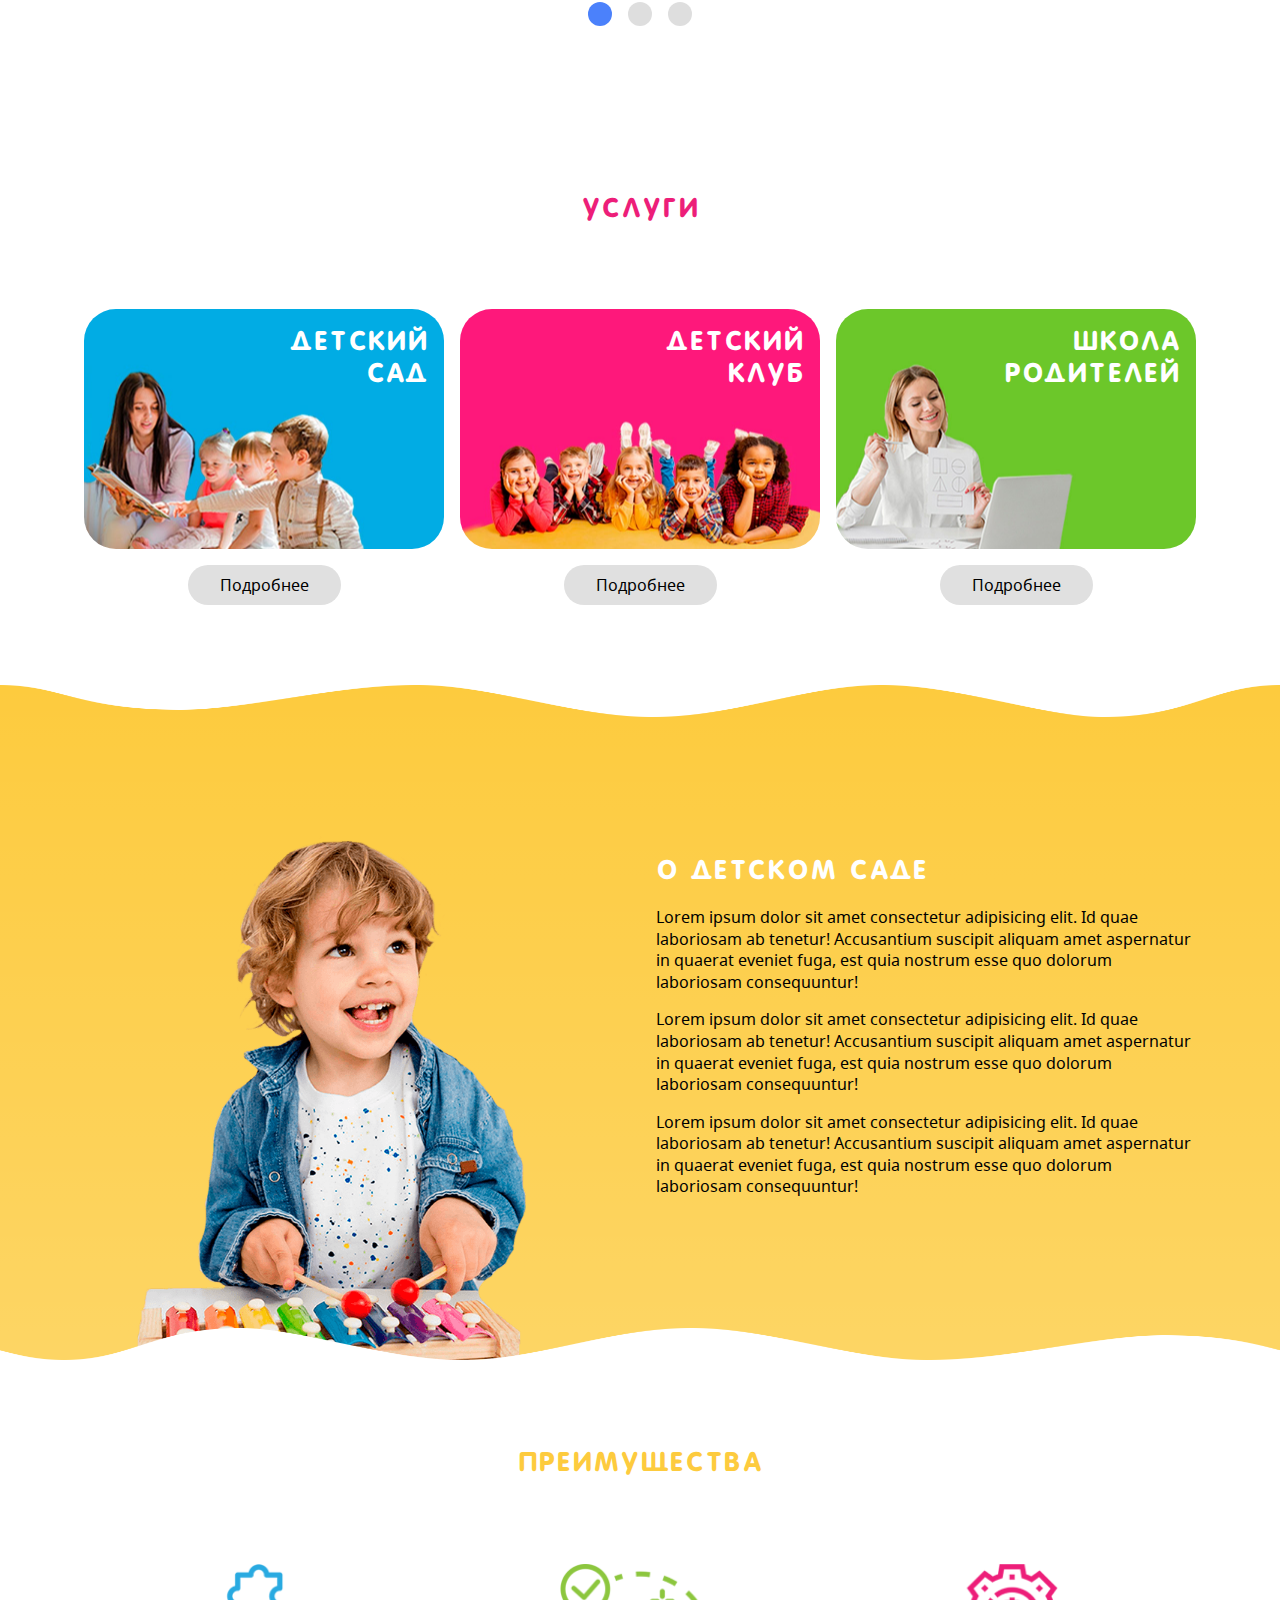
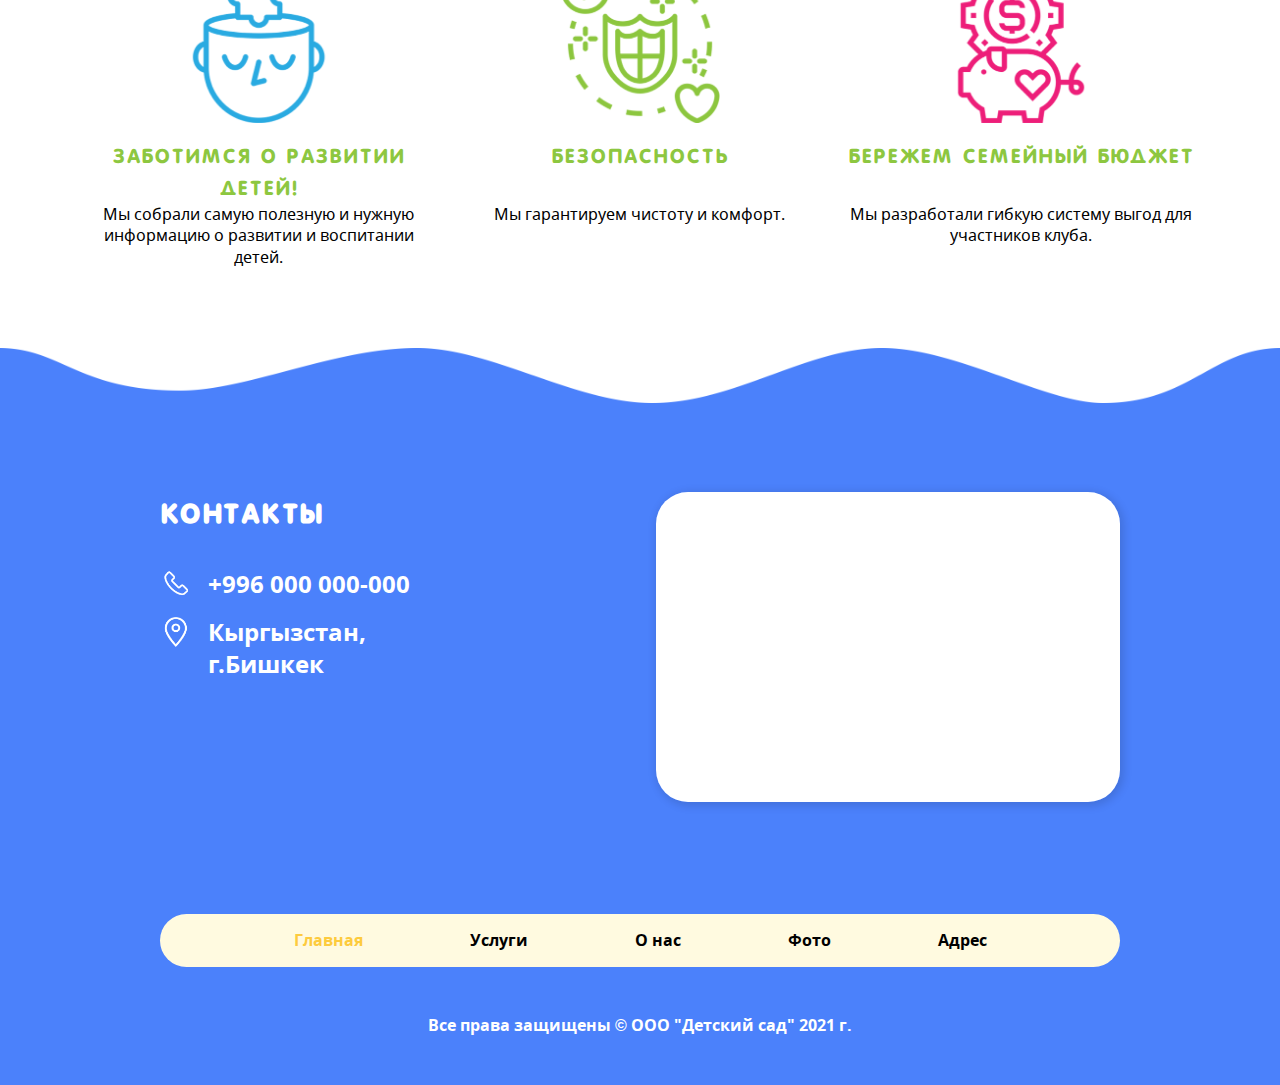
==== commit 80322d25: "Deleted li and section" ====
--- a/index.htm
+++ b/index.htm
@@ -110,9 +110,7 @@
 													<li class="">
 														<a href="contacts.html" class="nav__item c-2  ">Адрес</a>
 													</li>
-													<li class="">
-														<a href="reviews.html" class="nav__item c-3  ">Отзывы</a>
-													</li>
+
 												</ul>
 											</div>
 										</div>
@@ -571,9 +569,7 @@
 												<li class="">
 													<a href="contacts.html" class="nav__item c-2  ">Адрес</a>
 												</li>
-												<li class="">
-													<a href="reviews.html" class="nav__item c-3  ">Отзывы</a>
-												</li>
+
 											</ul>
 										</div>
 									</div>
@@ -626,15 +622,8 @@
 									<p>Адрес</p>
 								</a>
 							</li>
-							<li class="">
-								<a class="d-b scrollto menu-item" href="#reviews">
-									<p>Отзывы</p>
-								</a>
-							</li>
+
 						</ul>
-					</div>
-					<div class="ta-c padd-v padd-h-2">
-						<button data-popup="callback" class=" open-popup br-0 h3 menu-item">Обратная связь</button>
 					</div>
 				</div>
 			</div>
@@ -664,79 +653,13 @@
 							<li class="">
 								<a href="#contacts" class="h3   scrollto">Адрес</a>
 							</li>
-							<li class="">
-								<a href="#reviews" class="h3   scrollto">Отзывы</a>
-							</li>
+
 						</ul>
 					</div>
 				</div>
 			</div>
 		</div>
 	</footer>
-	<section id="callback" class="popup window popup__close">
-		<div class="wrap-m bg-b-80">
-			<div class="marg">
-				<div class="content-c">
-					<div class="anim-in-up popup__noclose bg-w bdr-1" style="max-width: 35rem;">
-						<div class="exit popup__close"></div>
-						<div class="wrap-m">
-							<div class="part-2">
-
-								<div class="part-2 ta-c">
-									<div class="padd-h-2">
-										<p class="h3">Заказать звонок</p>
-										<div class="c-g padd-0">Заполните форму и мы свяжемся с Вами в кратчайшие сроки
-										</div>
-									</div>
-								</div>
-
-								<form method="post" class="ajax ta-l part-2 padd-h-2 d-g gg-1" data-method="callback">
-									<div class="" style="margin-bottom: 0">
-										<input class="p w-100p" type="text" name="Имя" placeholder="Имя *" required="">
-										<label for="Имя">Поле заполнено некорректно</label>
-									</div>
-									<div class="">
-										<input class="p w-100p error" type="tel" name="Телефон" placeholder="Телефон *"
-											required="">
-										<label for="Телефон">Поле заполнено некорректно</label>
-									</div>
-									<div class="">
-										<button class="p w-100p button stylized" type="submit"
-											style="width: 100%">Отправить</button>
-									</div>
-									<div class="c-g ta-c">
-										Нажимая кнопку "Отправить", вы соглашаетесь на обработку персональных данных
-									</div>
-								</form>
-							</div>
-						</div>
-					</div>
-				</div>
-			</div>
-		</div>
-	</section>
-	<section id="complete" class="popup popup__close">
-		<div class="wrap-m bg-b-50">
-			<div class="content-c">
-				<div class="popup__noclose bg-w complete-card" style="max-width: 30rem;">
-					<div class="box-content">
-						<div class="exit exit-b popup__close"></div>
-						<div class="wrap-m">
-							<div class="d-g padd-2">
-								<div class="">
-									<h2>Заявка принята!</h2>
-									<div class="part-2 ta-c">
-										В ближайшее время наш специалист её обработает
-									</div>
-								</div>
-								<div class="button bg-1 popup__close">Вернуться на сайт</div>
-							</div>
-						</div>
-					</div>
-				</div>
-			</div>
-		</div>
-	</section>
 
 
 	<!-- Root element of PhotoSwipe. Must have class pswp. -->
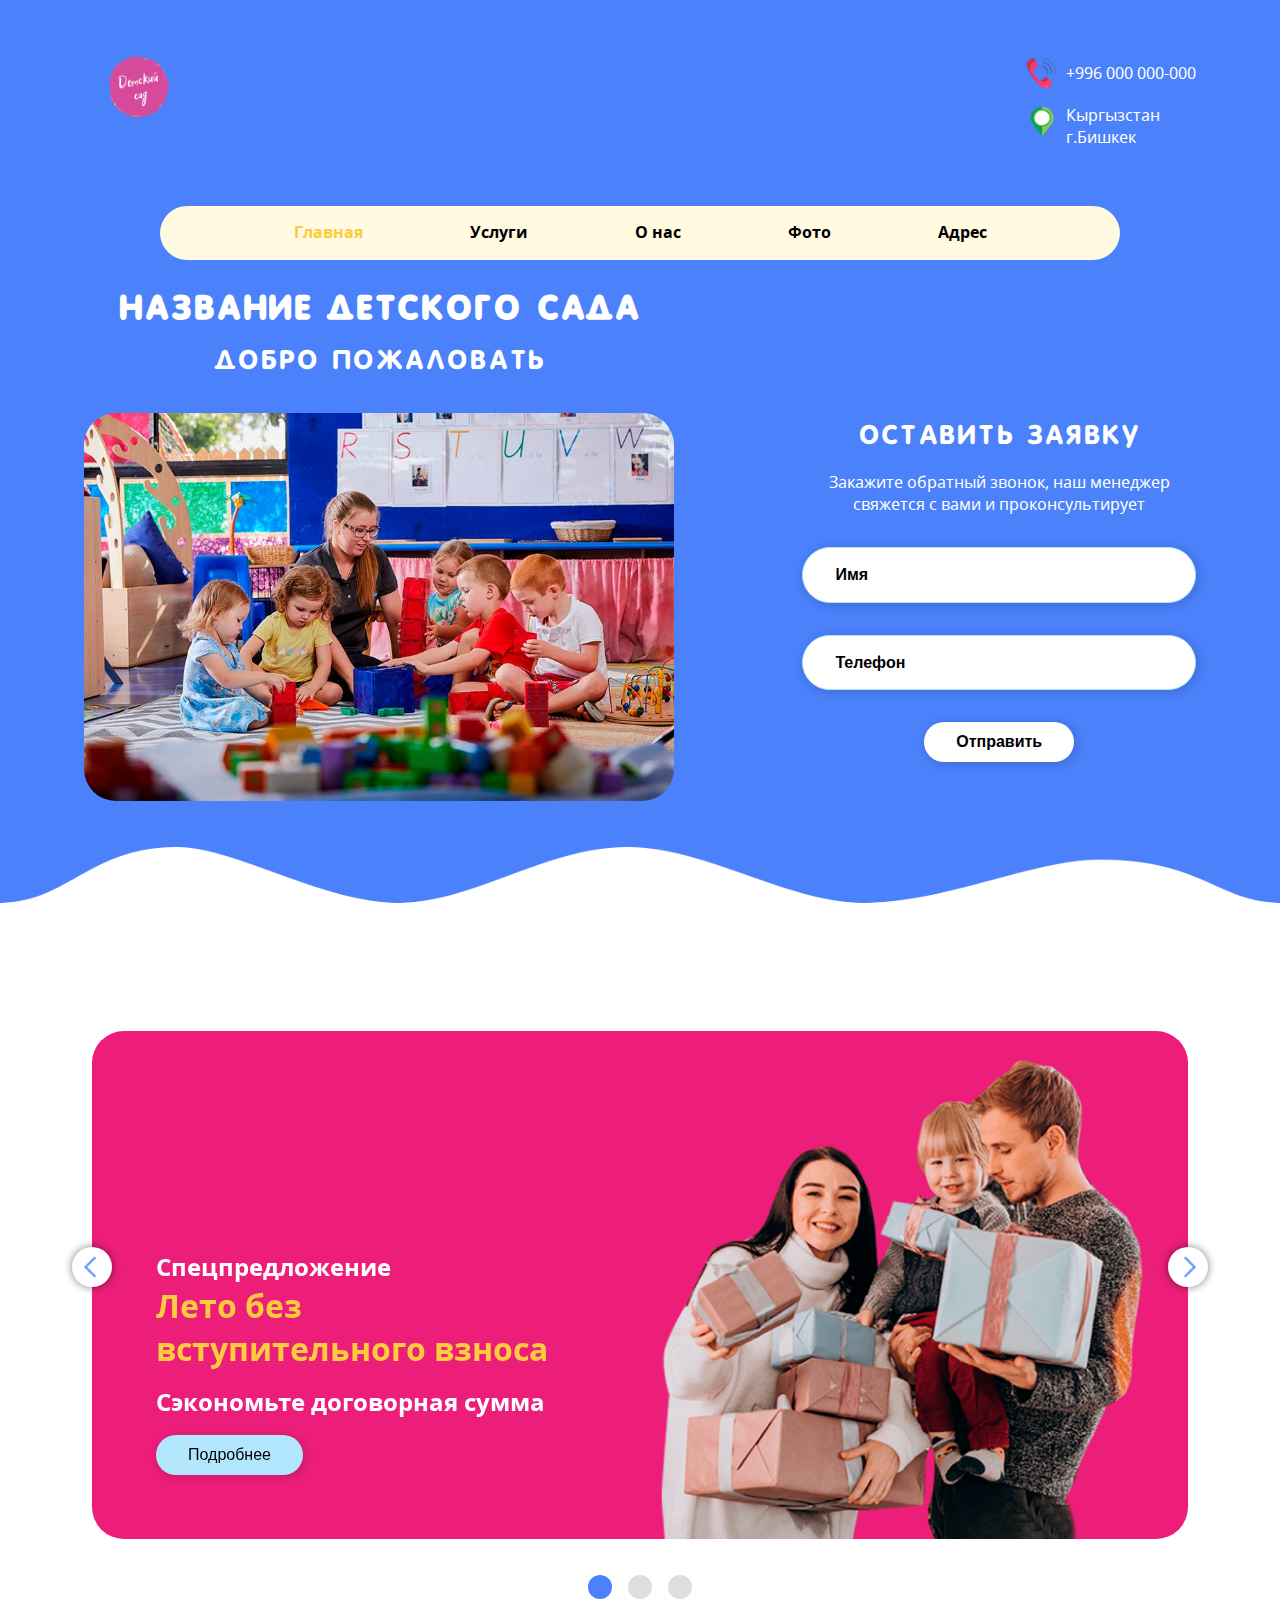
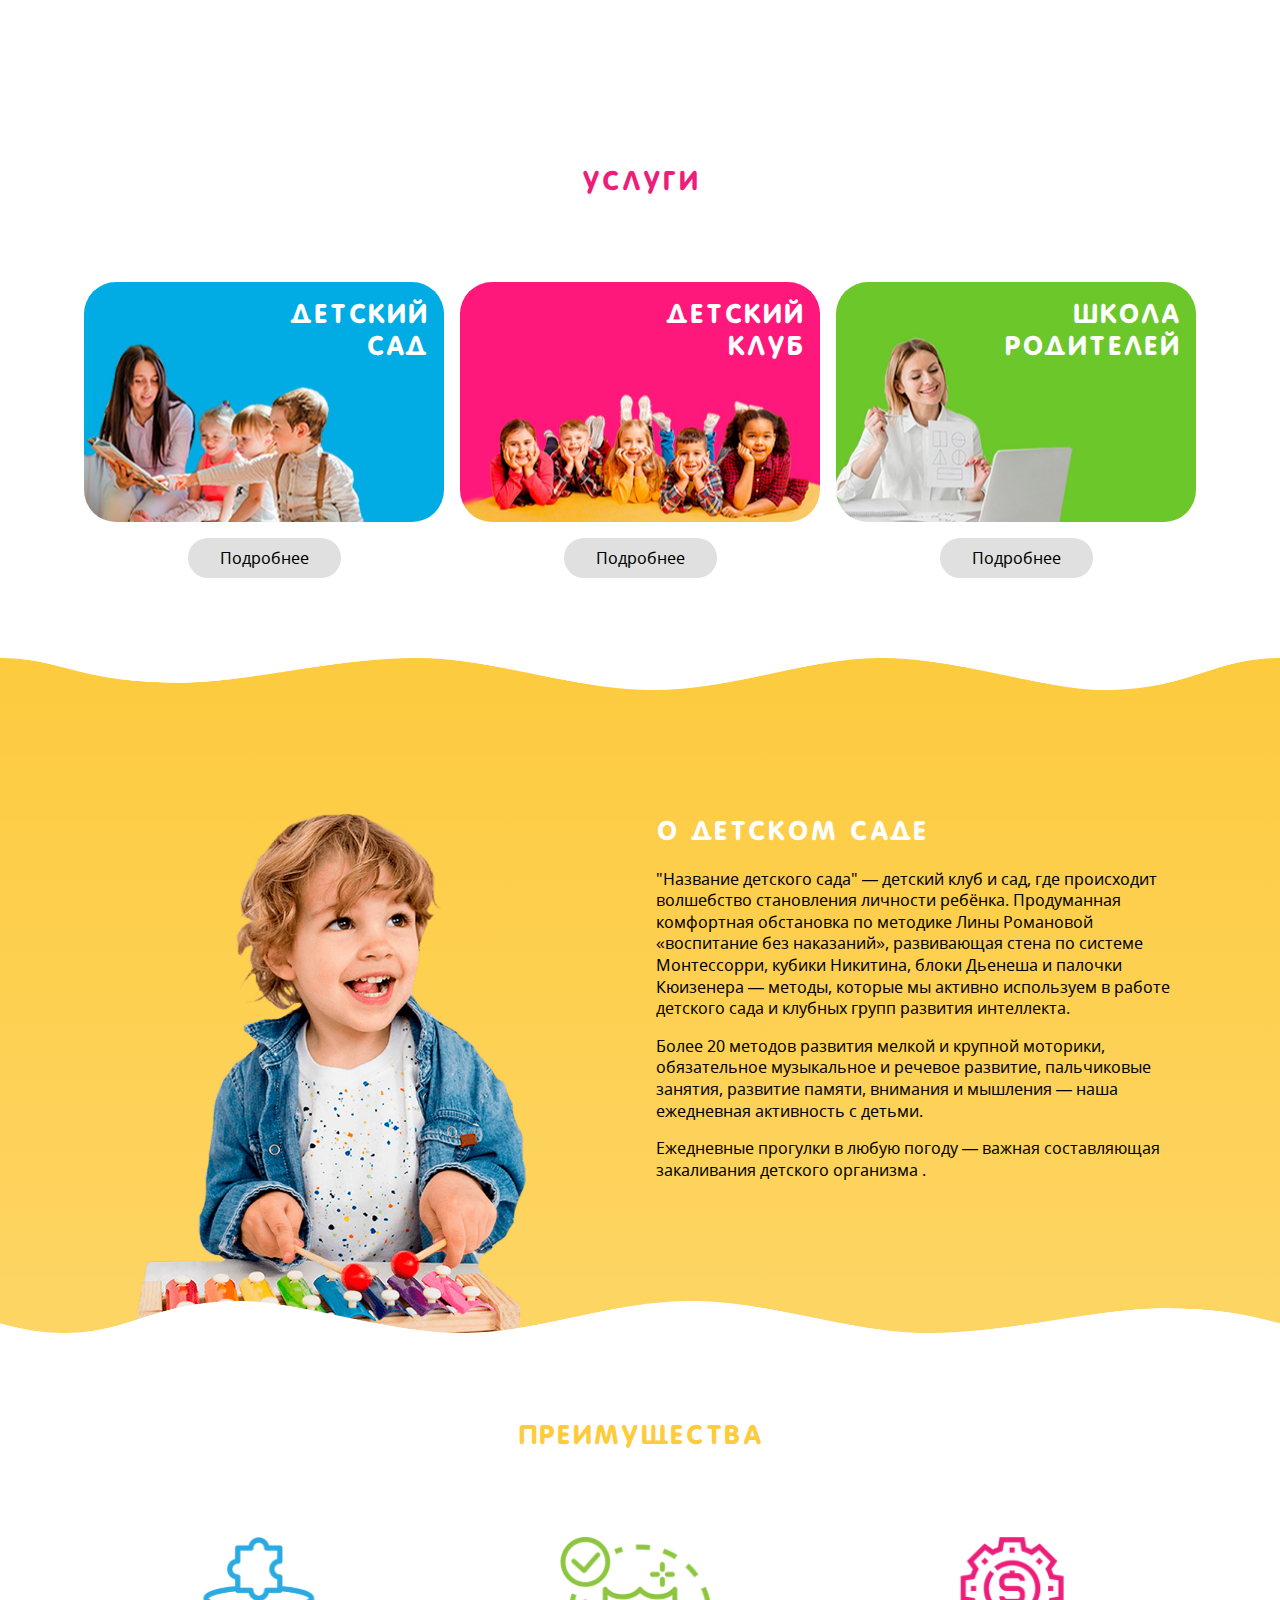
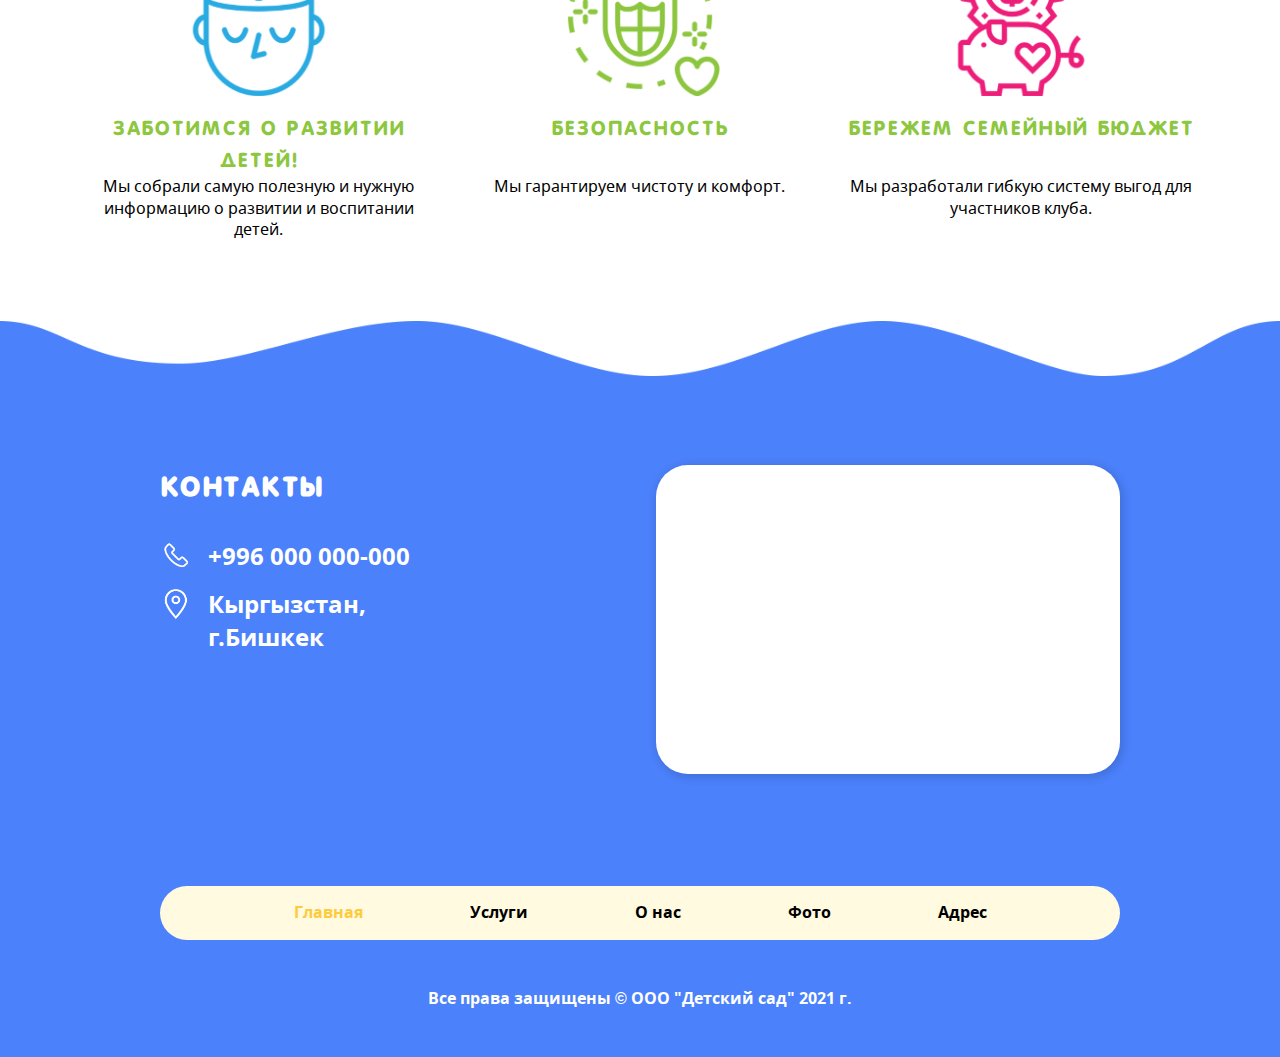
==== commit 5381e469: "Working with content page" ====
--- a/index.htm
+++ b/index.htm
@@ -6,7 +6,7 @@
 	<link rel="icon" href="favicon.png.html" type="x-image/icon">
 	<link rel="shortcut icon" href="favicon.png.html" type="image/icon" sizes="32x32">
 
-	<title>Главная — Happy Day</title>
+	<title>Главная</title>
 	<meta name="description" content="Умный детский сад">
 	<meta name="keywords"
 		content="детский сад, частный сад, частный детский сад, детский сад реутово, детский сад новокосино, ясли, развивающие занятия">
@@ -133,8 +133,7 @@
 											<div class="maxw-30 marg-a">
 												<div class="ta-c">
 													<h2 class="c-w">ОСТАВИТЬ ЗАЯВКУ</h2>
-													<p>Lorem ipsum dolor sit, amet consectetur adipisicing elit.
-														Adipisci quia dolores commodi voluptatem eum!</p>
+													<p>Закажите обратный звонок, наш менеджер свяжется с вами и проконсультирует</p>
 												</div>
 												<div>
 													<form class="m-v-2 ajax d-g gg-2 ta-c" method="POST"
@@ -184,12 +183,12 @@
 								<div>
 									<div class="h-100p d-g gg-1 ac-b padd-3">
 										<div>
-											<div class="b h3 c-w">Акция</div>
-											<div class="h2 b c-4">Lorem, ipsum dolor sit amet consectetur adipisicing
-												elit. At necessitatibus consectetur explicabo facilis</div>
-										</div>
-										<div class="h3 b c-w">Подробности акции узнавайте по телефону <a
-												href="tel:+996 000-000-000">+996 000-000-000</a></div>
+											<div class="b h3 c-w">Спецпредложение</div>
+											<div class="h2 b c-4">
+												Лето без вступительного взноса
+											</div>
+										</div>
+										<div class="h3 b c-w">Сэкономьте договорная сумма</div>
 										<div>
 											<button class="open-popup bdr-2 bg-5 c-b shadow-1"
 												data-popup="popup__promo_11">Подробнее</button>
@@ -208,12 +207,10 @@
 								<div>
 									<div class="h-100p d-g gg-1 ac-b padd-3">
 										<div>
-											<div class="b h3 c-w">Акция</div>
-											<div class="h2 b c-4">Lorem, ipsum dolor sit amet consectetur adipisicing
-												elit. At necessitatibus consectetur explicabo facilis</div>
-										</div>
-										<div class="h3 b c-w">Подробности акции узнавайте по телефону <a
-												href="tel:+996 000-000-000">+996 000-000-000</a></div>
+											<div class="b h3 c-w">Спецпредложение</div>
+											<div class="h2 b c-4">Первый день в подарок!</div>
+										</div>
+										<div class="h3 b c-w">Нажмите на кнопку "Подробнее" чтобы узнать информацию</div>
 										<div>
 											<button class="open-popup bdr-2 bg-5 c-b shadow-1"
 												data-popup="popup__promo_12">Подробнее</button>
@@ -232,12 +229,10 @@
 								<div>
 									<div class="h-100p d-g gg-1 ac-b padd-3">
 										<div>
-											<div class="b h3 c-w">Акция</div>
-											<div class="h2 b c-4">Lorem, ipsum dolor sit amet consectetur adipisicing
-												elit. At necessitatibus consectetur explicabo facilis</div>
-										</div>
-										<div class="h3 b c-w">Подробности акции узнавайте по телефону <a
-												href="tel:+996 000-000-000">+996 000-000-000</a></div>
+											<div class="b h3 c-w">Спецпредложение</div>
+											<div class="h2 b c-4">Первый день адаптации</div>
+										</div>
+										<div class="h3 b c-w">с ребёнком психолог</div>
 										<div>
 											<button class="open-popup bdr-2 bg-5 c-b shadow-1"
 												data-popup="popup__promo_13">Подробнее</button>
@@ -268,12 +263,11 @@
 									<div class="part-2">
 										<div class="ta-c">
 											<div class="">
-												<p class="h3">Акция</p>
+												<p class="h3">Лето без вступительного взноса</p>
 											</div>
 										</div>
 										<div class="marg-v ta-c">
-											<div class="">Lorem, ipsum dolor sit amet consectetur adipisicing
-												elit. At necessitatibus consectetur explicabo facilis</div>
+											<div class="">Сэкономьте договорная сумма</div>
 										</div>
 										<div class="">
 											<p>Подробности акции узнавайте по телефону&nbsp;<a
@@ -298,12 +292,11 @@
 									<div class="part-2">
 										<div class="ta-c">
 											<div class="">
-												<p class="h3">Акция</p>
+												<p class="h3"> Первый день в подарок!</p>
 											</div>
 										</div>
 										<div class="marg-v ta-c">
-											<div class="">Lorem, ipsum dolor sit amet consectetur adipisicing
-												elit. At necessitatibus consectetur explicabo facilis</div>
+											
 										</div>
 										<div class="marg-v ta-c">
 											<div class="">Подробности акции узнавайте по телефону <a
@@ -330,13 +323,10 @@
 									<div class="part-2">
 										<div class="ta-c">
 											<div class="">
-												<p class="h3">Акция</p>
-											</div>
-										</div>
-										<div class="marg-v ta-c">
-											<div class="">Lorem, ipsum dolor sit amet consectetur adipisicing
-												elit. At necessitatibus consectetur explicabo facilis</div>
-										</div>
+												<p class="h3">Первый день адаптации </p>
+											</div>
+										</div>
+										<div class="">с ребёнком психолог</div>
 										<div class="">
 											<p>Подробности акции узнавайте по телефону&nbsp;<a
 													href="tel:+996 000 000-000">+996 000 000-000</a></p>
@@ -409,19 +399,17 @@
 								<div class="d-g ac-c c-b">
 									<div class="part">
 										<h2 class="c-w">о детском саде</h2>
-										<p>Lorem ipsum dolor sit amet consectetur adipisicing elit. Id quae laboriosam
-											ab tenetur! Accusantium suscipit aliquam amet aspernatur in quaerat eveniet
-											fuga, est quia nostrum esse quo dolorum laboriosam consequuntur!</p>
-
-
-										<p>Lorem ipsum dolor sit amet consectetur adipisicing elit. Id quae laboriosam
-											ab tenetur! Accusantium suscipit aliquam amet aspernatur in quaerat eveniet
-											fuga, est quia nostrum esse quo dolorum laboriosam consequuntur!</p>
-
-
-										<p>Lorem ipsum dolor sit amet consectetur adipisicing elit. Id quae laboriosam
-											ab tenetur! Accusantium suscipit aliquam amet aspernatur in quaerat eveniet
-											fuga, est quia nostrum esse quo dolorum laboriosam consequuntur!</p>
+										<p>"Название детского сада" — детский клуб и сад, где происходит волшебство становления личности ребёнка. Продуманная комфортная обстановка по методике Лины Романовой «воспитание без наказаний», развивающая стена по системе Монтессорри, кубики Никитина, блоки Дьенеша и палочки Кюизенера — методы, которые мы активно используем в работе детского сада и клубных групп развития интеллекта.</p>
+
+
+										<p>Более 20 методов развития мелкой и крупной моторики,
+											обязательное музыкальное и речевое развитие,
+											пальчиковые занятия, развитие памяти, внимания
+											и мышления — наша ежедневная активность с детьми.</p>
+
+
+										<p>Ежедневные прогулки в любую погоду — важная составляющая
+											закаливания детского организма .</p>
 									</div>
 
 								</div>
--- a/templates/main/css/main.css
+++ b/templates/main/css/main.css
@@ -84,15 +84,6 @@
 	line-height: 1;
 }
 
-input:focus,
-textarea:focus,
-select:focus,
-button:focus,
-.button:focus,
-.btn:focus
-{
-	/*box-shadow: none;*/
-}
 
 .checked
 {
@@ -224,10 +215,7 @@
 }
 
 
-.popup_product
-{
-	/*background-color: rgb(var(--c-w));*/
-}
+
 .popup_product__grid
 {
 	display: grid;
@@ -401,10 +389,10 @@
 /* ------------------------ nav --------------------- */
 .logo
 {
+	margin-bottom: 30px;
 	display: block;
-	width: 19rem;
+	width: 110px;
     height: 7rem;
-	background-image: url('../img/logo_new.png');
 	-webkit-background-size: contain;
 	background-size: contain;
 }
@@ -466,8 +454,7 @@
 	}
 }
 
-.cover__bg
-{}
+
 .cover__fill
 {
 	background-color: rgba(0,0,0,.5);
@@ -504,17 +491,12 @@
 	{
 		justify-content: right;
 	}
-	.cover__logo
-	{
-	}
+	
 	.cover__tel
 	{
 		display: none;
 	}
-	.cover__burger
-	{
-		/*display: none;*/
-	}
+	
 .cover__content
 {
 
@@ -563,13 +545,7 @@
 	grid-template-columns: repeat(2, 1fr);*/
 	grid-gap: 2rem;
 }
-.portfolio__item
-{
-	/*display: grid;
-	grid-gap: 1rem;
-	grid-template-rows: auto 1fr;
-	margin-right: 1px;*/
-}
+
 .portfolio__image_wrap
 {
 	overflow: hidden;
@@ -625,12 +601,7 @@
 
 
 /* ------------------------ slide --------------------- */
-.slick-list,
-.slick-track
-{
-	/*display: grid;
-	grid-auto-flow: column;*/
-}
+
 .slick-list > *,
 .slick-track > *
 {
@@ -696,10 +667,7 @@
 
 
 /* ------------------------ products --------------------- */
-.products
-{
-	/*background-color: rgb(var(--c-g),.25);*/
-}
+
 .products__tabs
 {
 	display: grid;
@@ -906,9 +874,7 @@
 {
 	padding: 1rem;
 }
-.gis__footer
-{
-}
+
 .gis__title
 {
 	font-size: var(--fz-3);
@@ -1169,9 +1135,7 @@
 
 
 /* ------------------------ adventages --------------------- */
-.adventages
-{
-}
+
 .adventages__item
 {
 	display: grid;
@@ -1251,12 +1215,7 @@
 	grid-row: 1 / 2;
 	grid-column: 3 / 4;
 }
-.chessNumLine__numLine
-{}
-.chessNumLine__num
-{}
-.chessNumLine__col
-{}
+
 .chessNumLine__scribble
 {
 	/*background-color: rgba(127,127,127,.5);*/
@@ -1334,10 +1293,7 @@
 	max-width: 20rem;
 	margin: auto;
 }
-.chessNumLine__text
-{
-
-}
+
 .chessNumLine__title
 {
 	color: rgb(var(--c-3));
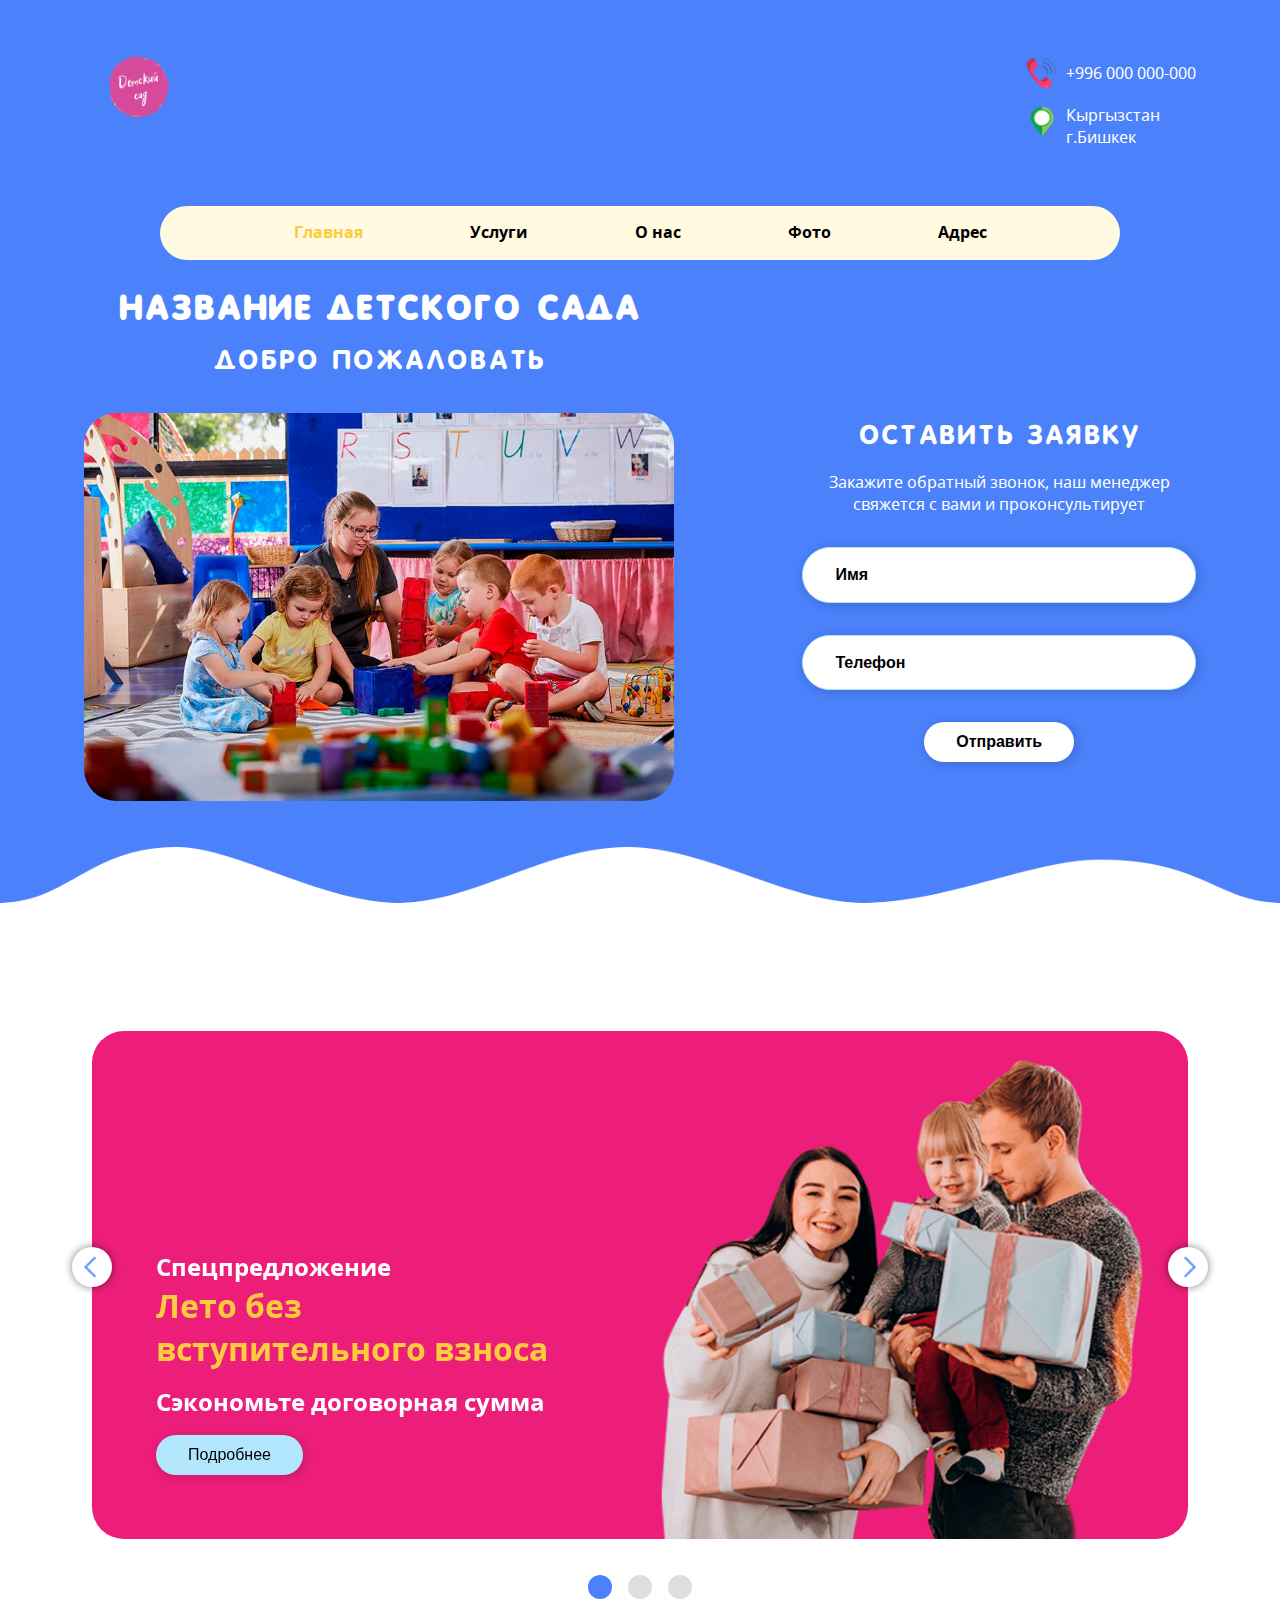
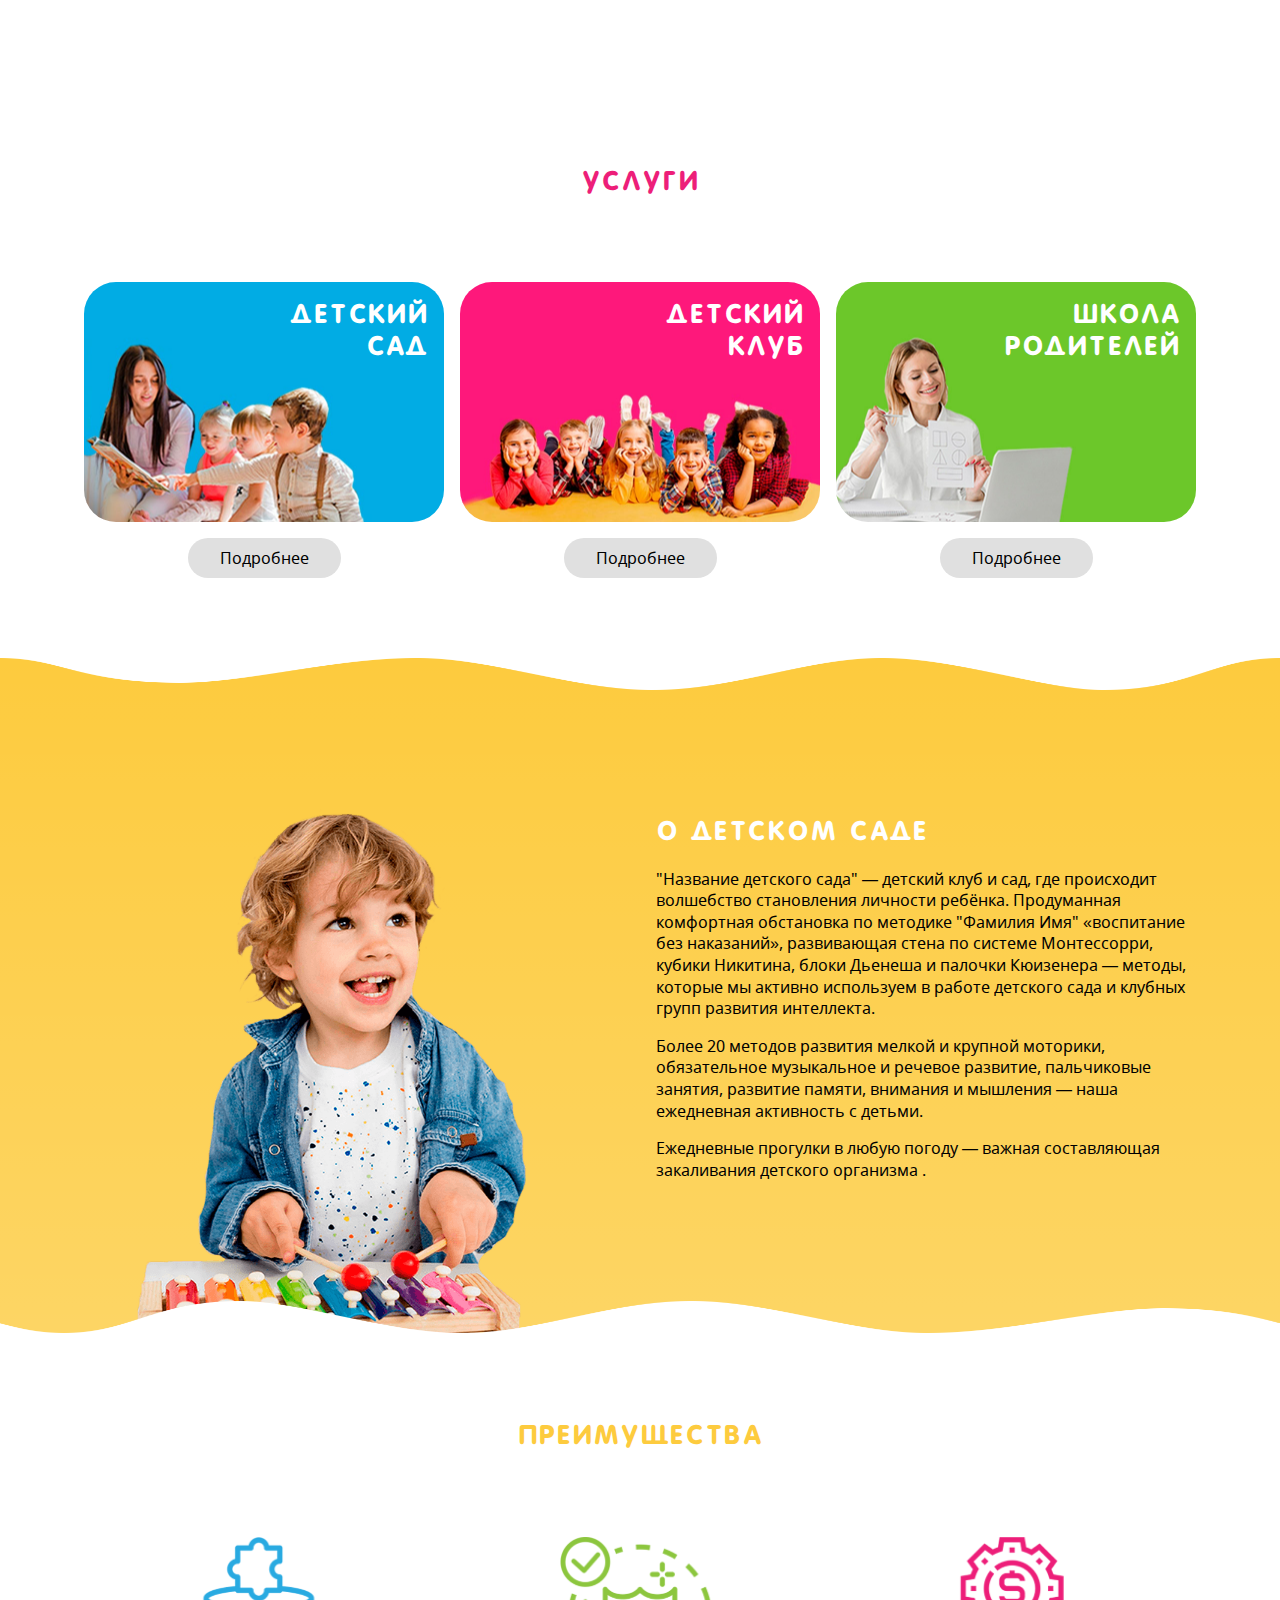
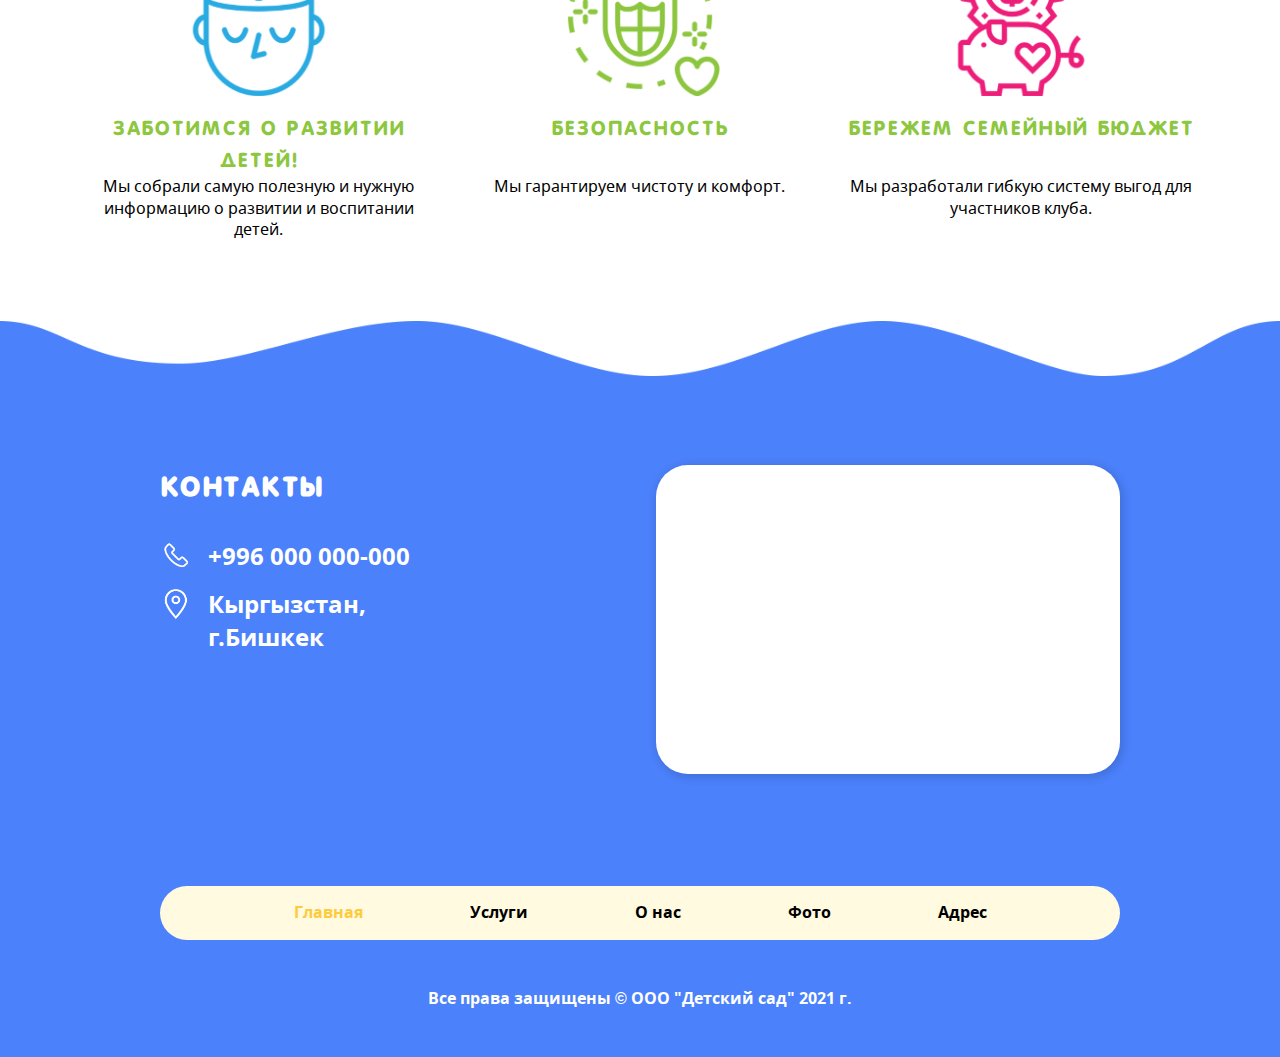
==== commit 8ec9bd4f: "change word" ====
--- a/index.htm
+++ b/index.htm
@@ -399,7 +399,7 @@
 								<div class="d-g ac-c c-b">
 									<div class="part">
 										<h2 class="c-w">о детском саде</h2>
-										<p>"Название детского сада" — детский клуб и сад, где происходит волшебство становления личности ребёнка. Продуманная комфортная обстановка по методике Лины Романовой «воспитание без наказаний», развивающая стена по системе Монтессорри, кубики Никитина, блоки Дьенеша и палочки Кюизенера — методы, которые мы активно используем в работе детского сада и клубных групп развития интеллекта.</p>
+										<p>"Название детского сада" — детский клуб и сад, где происходит волшебство становления личности ребёнка. Продуманная комфортная обстановка по методике "Фамилия Имя" «воспитание без наказаний», развивающая стена по системе Монтессорри, кубики Никитина, блоки Дьенеша и палочки Кюизенера — методы, которые мы активно используем в работе детского сада и клубных групп развития интеллекта.</p>
 
 
 										<p>Более 20 методов развития мелкой и крупной моторики,
